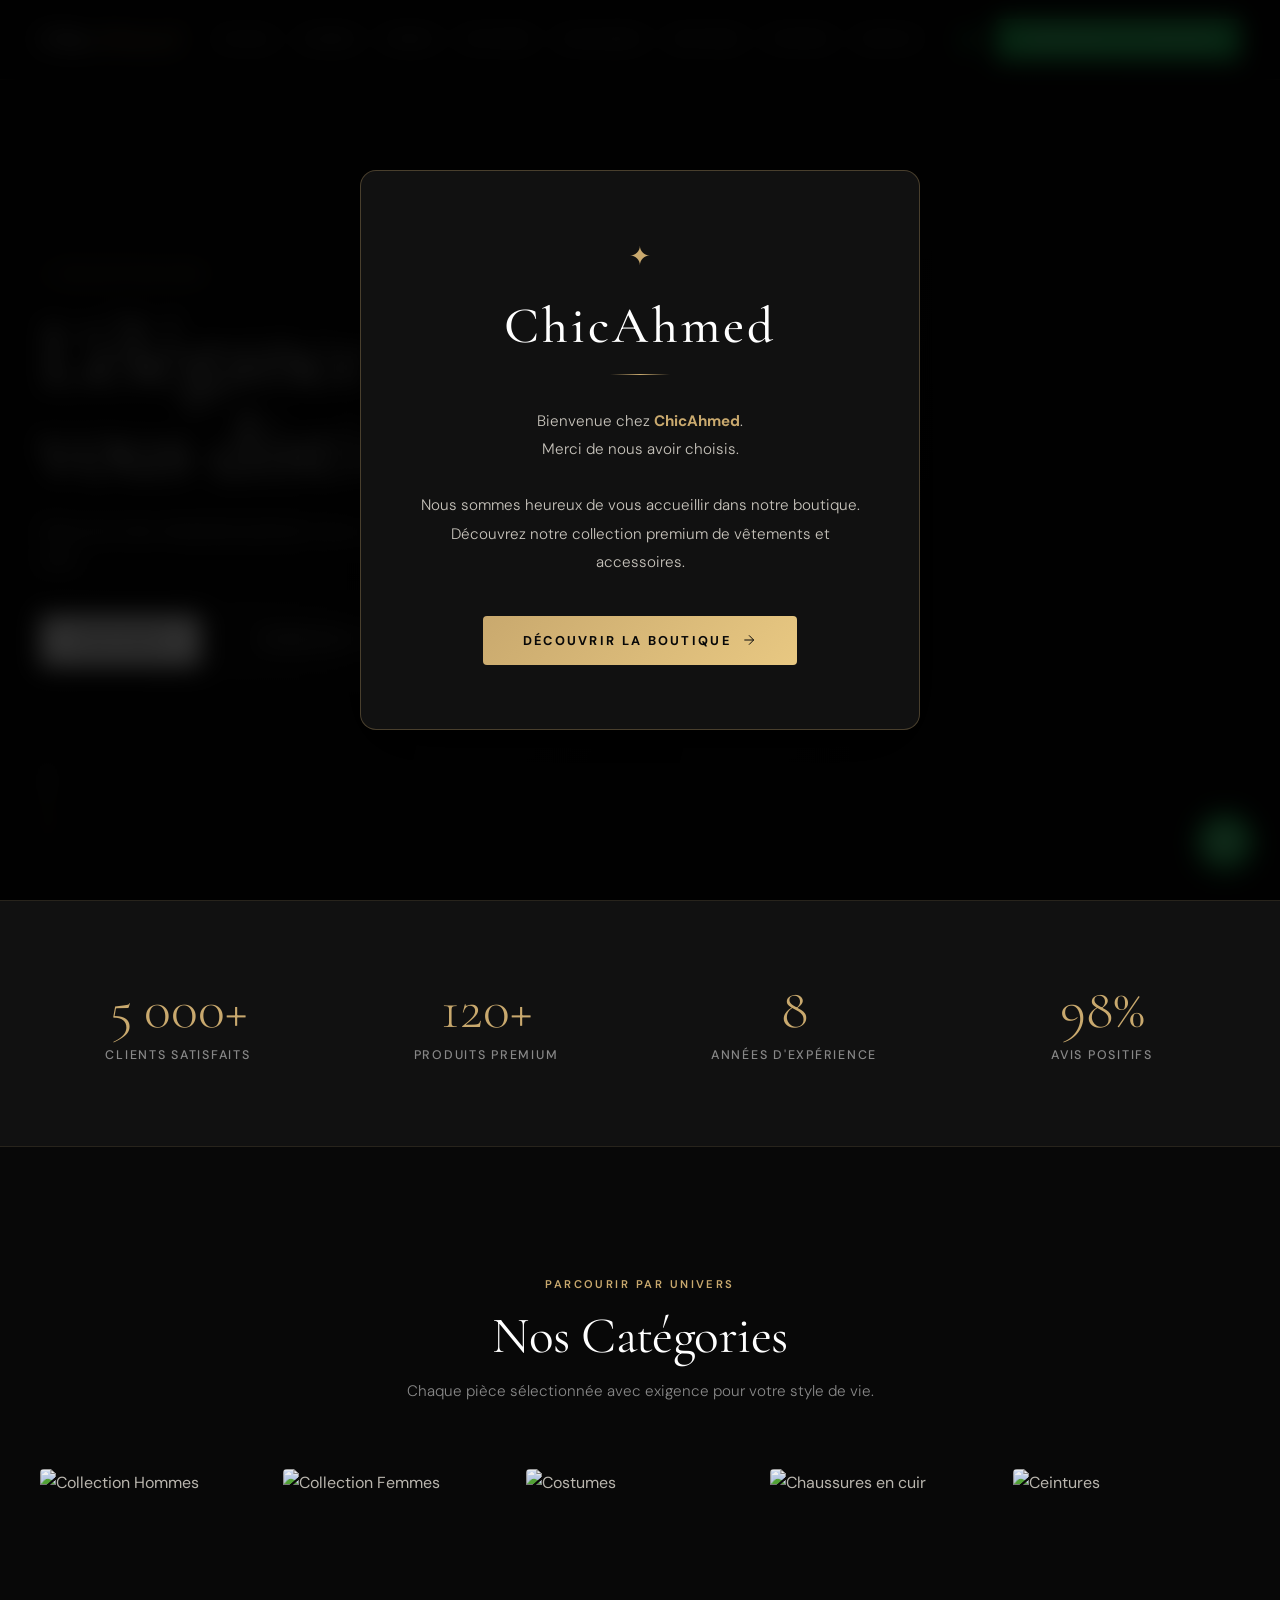
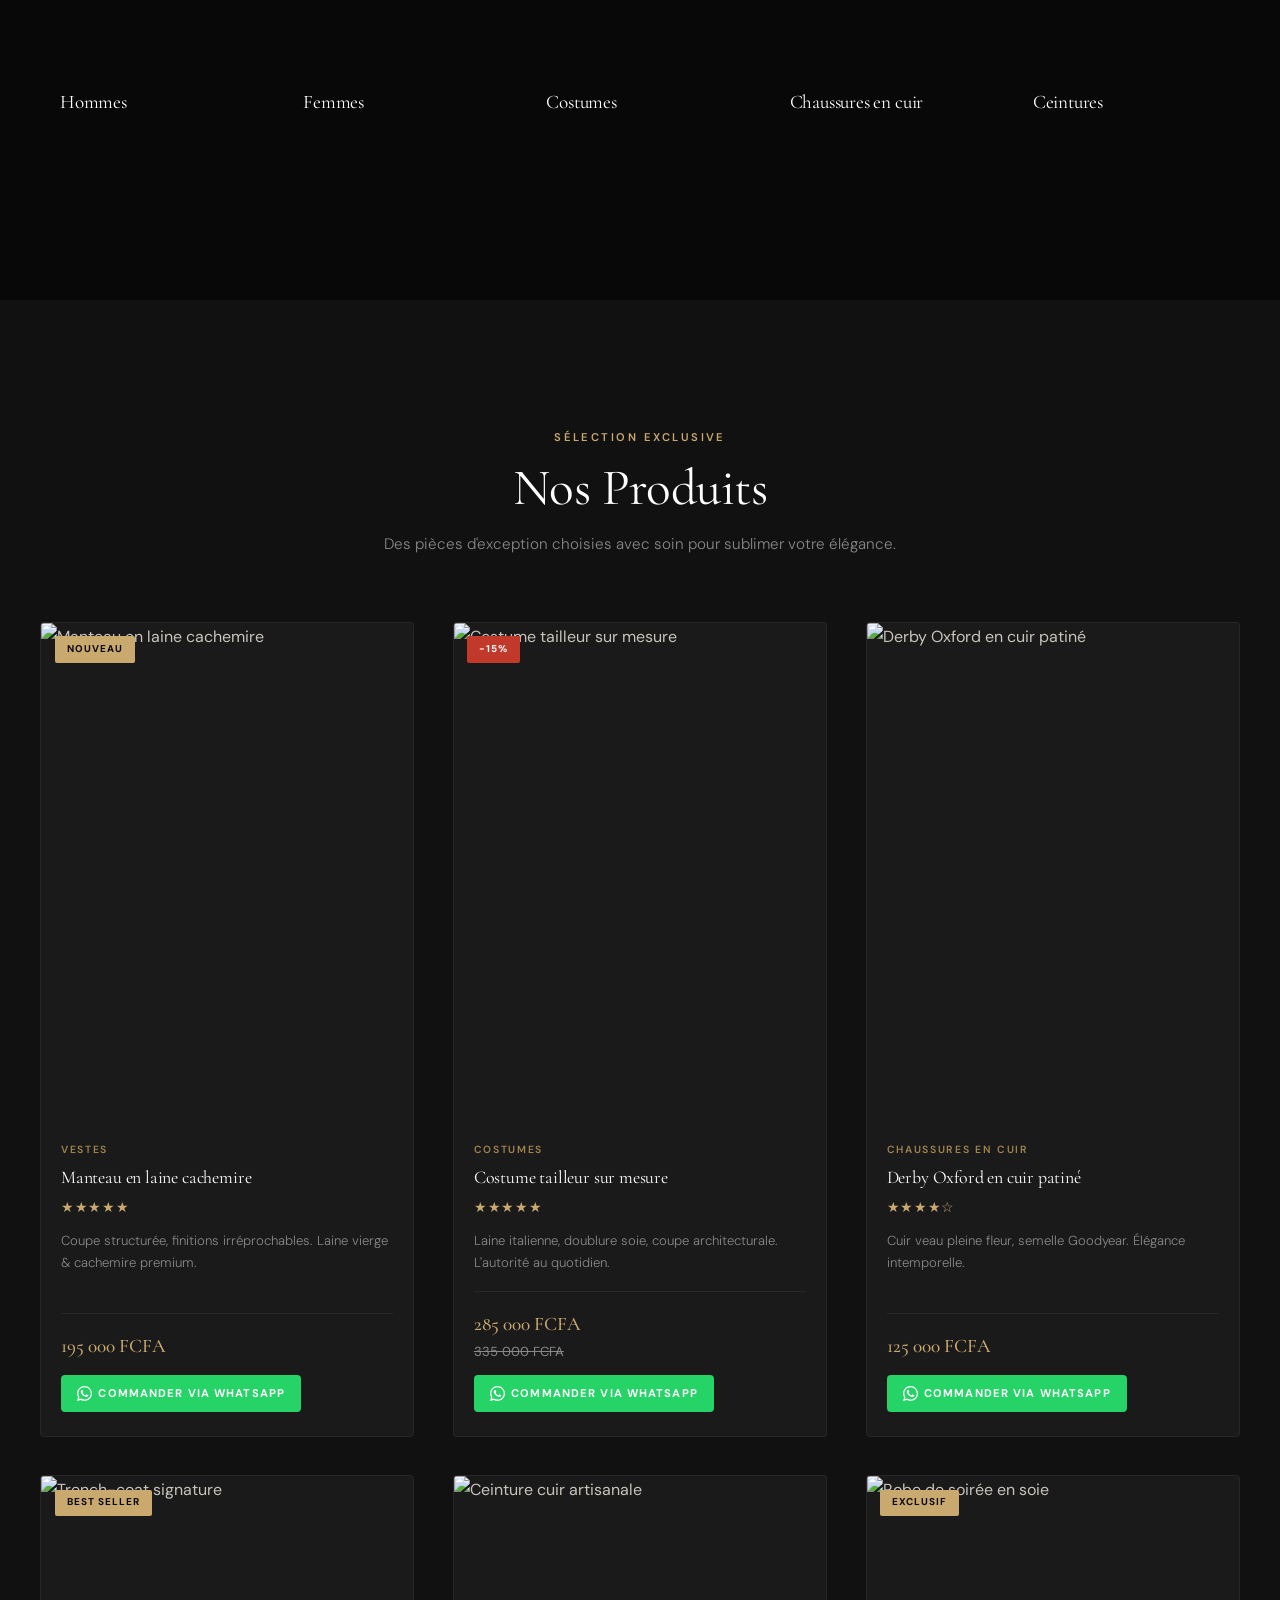
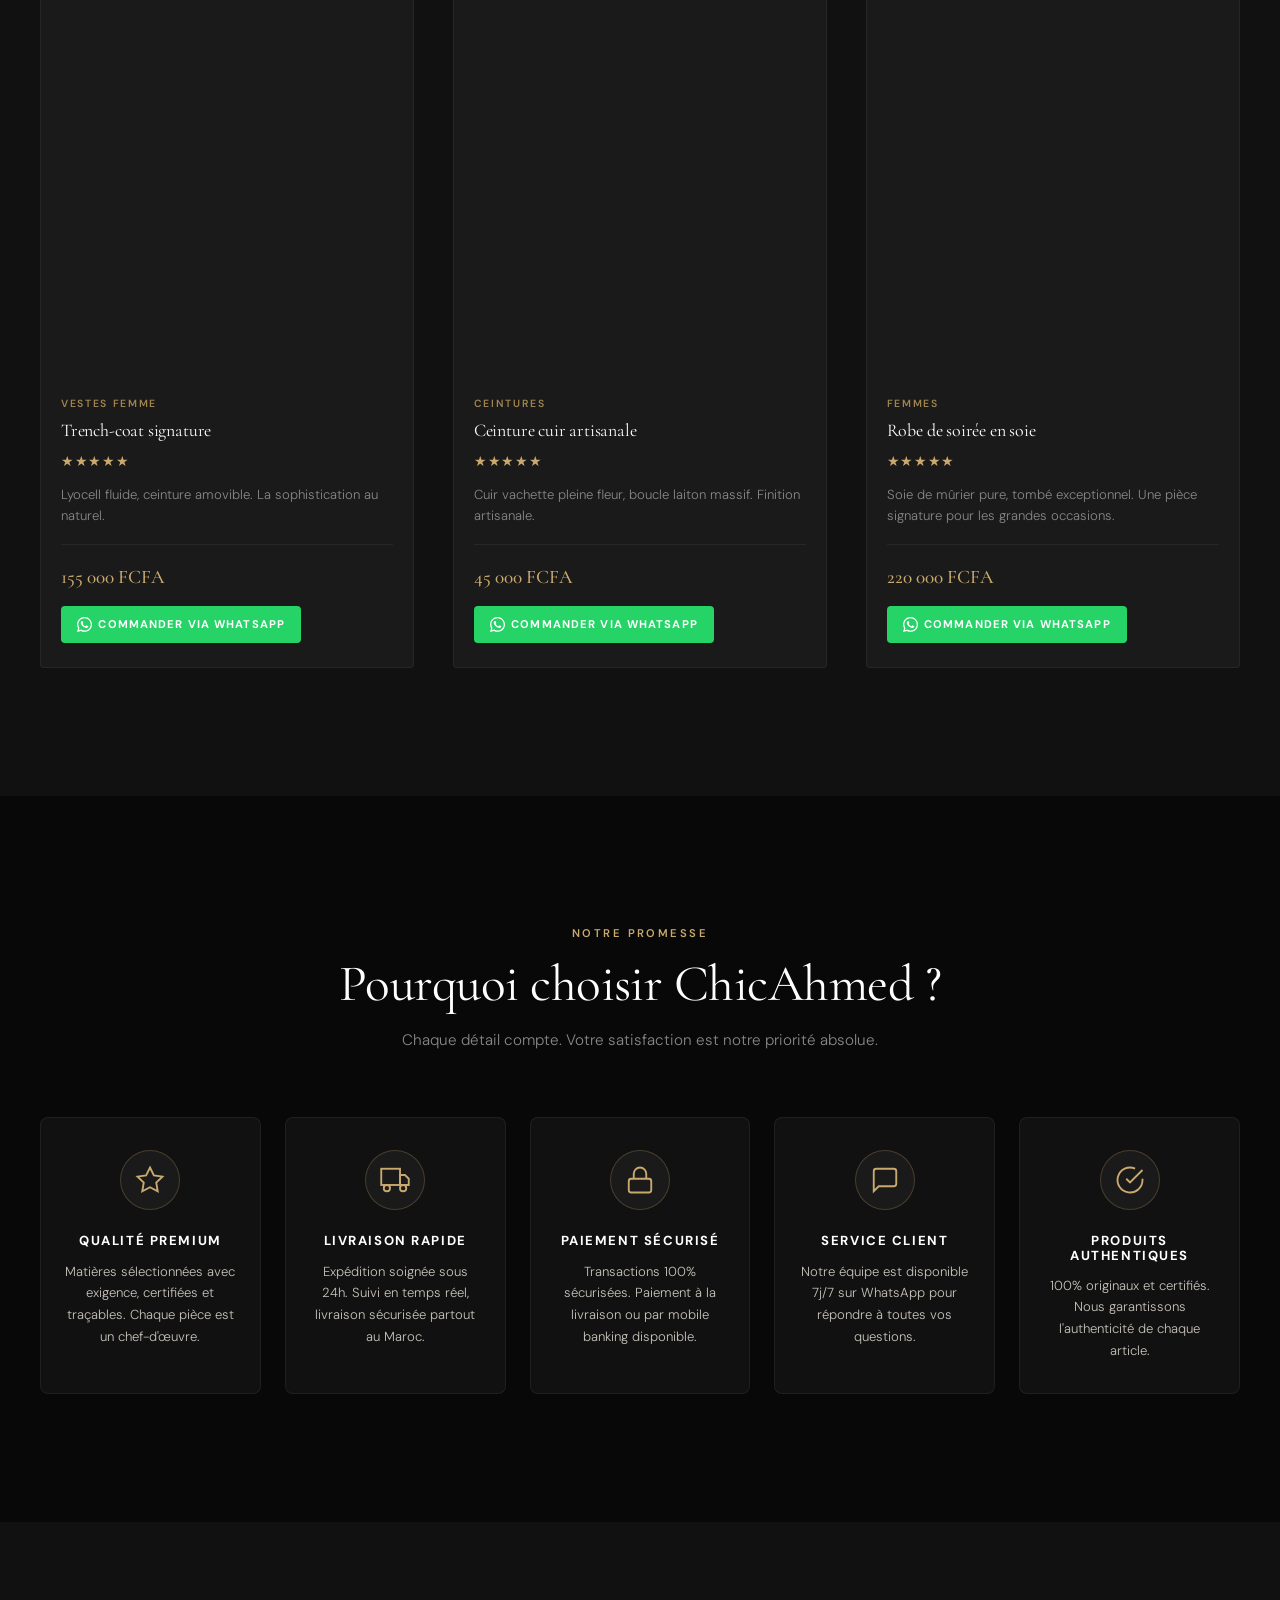
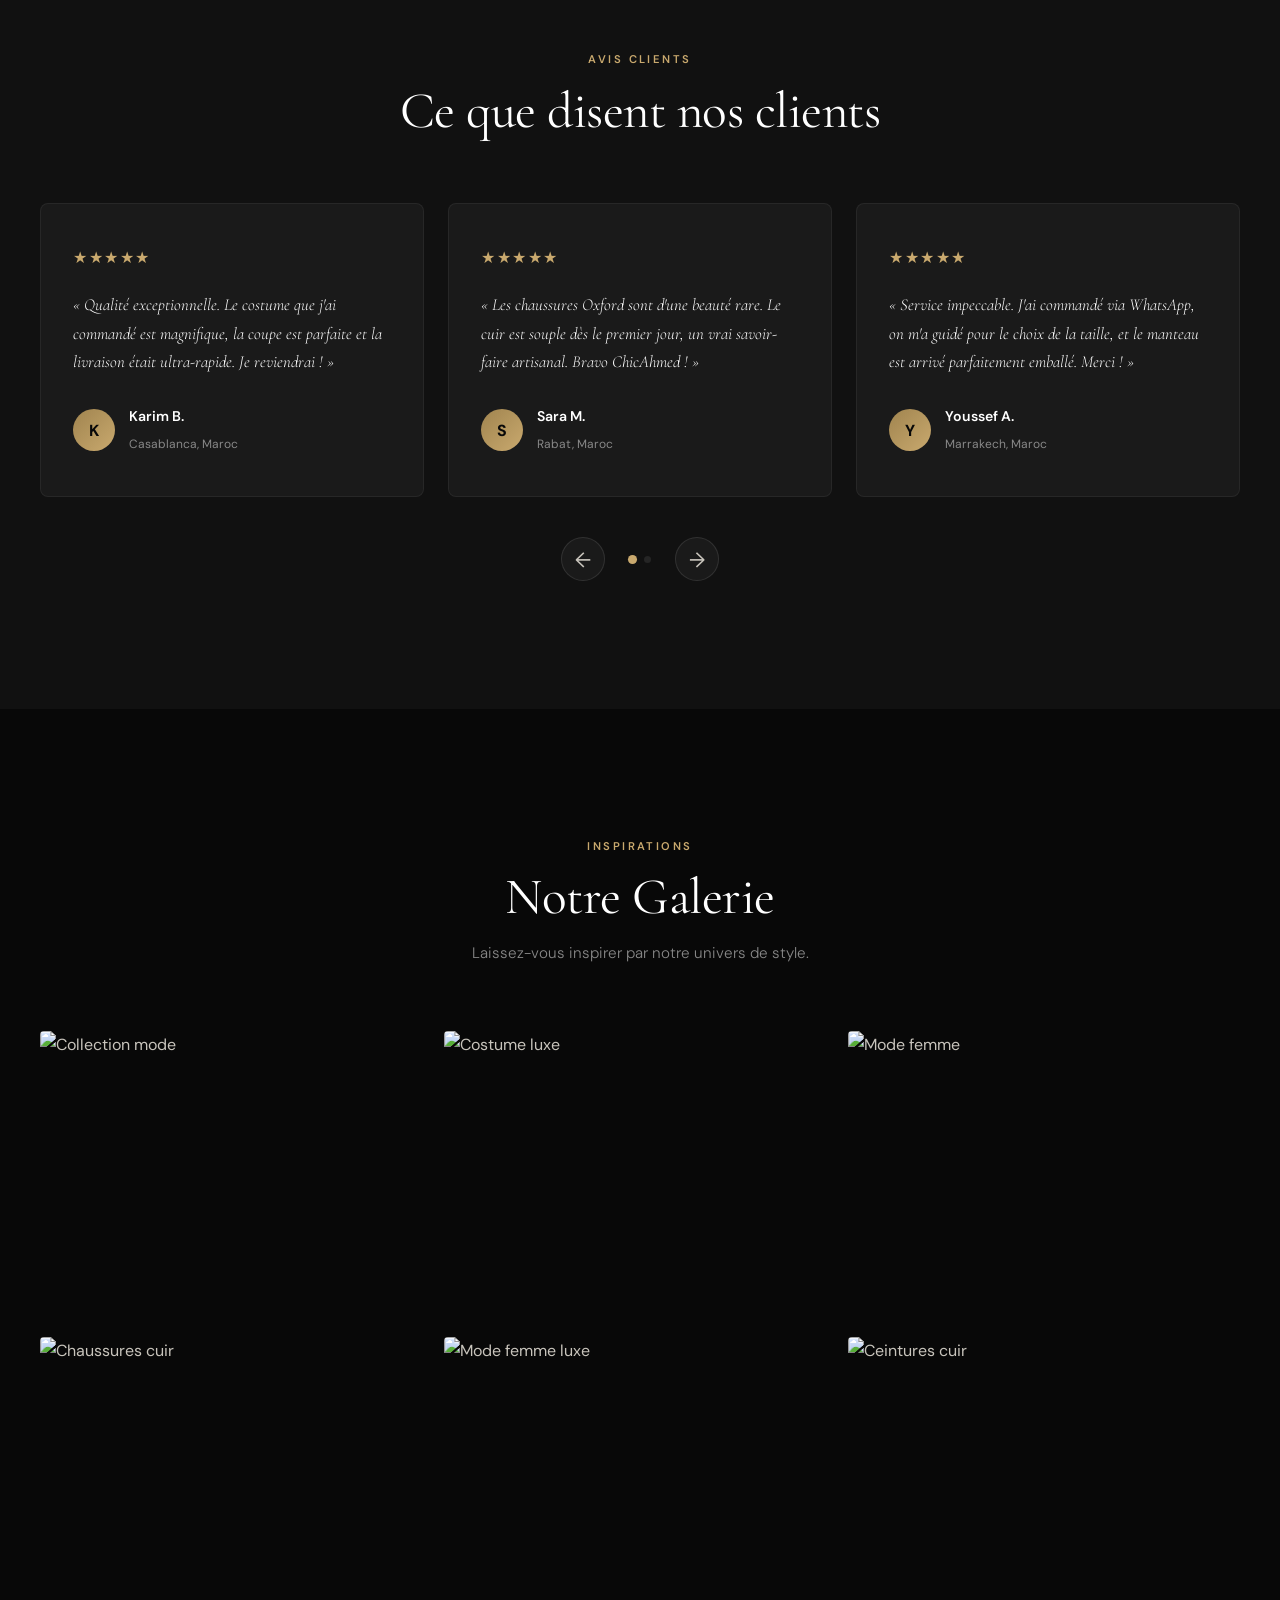
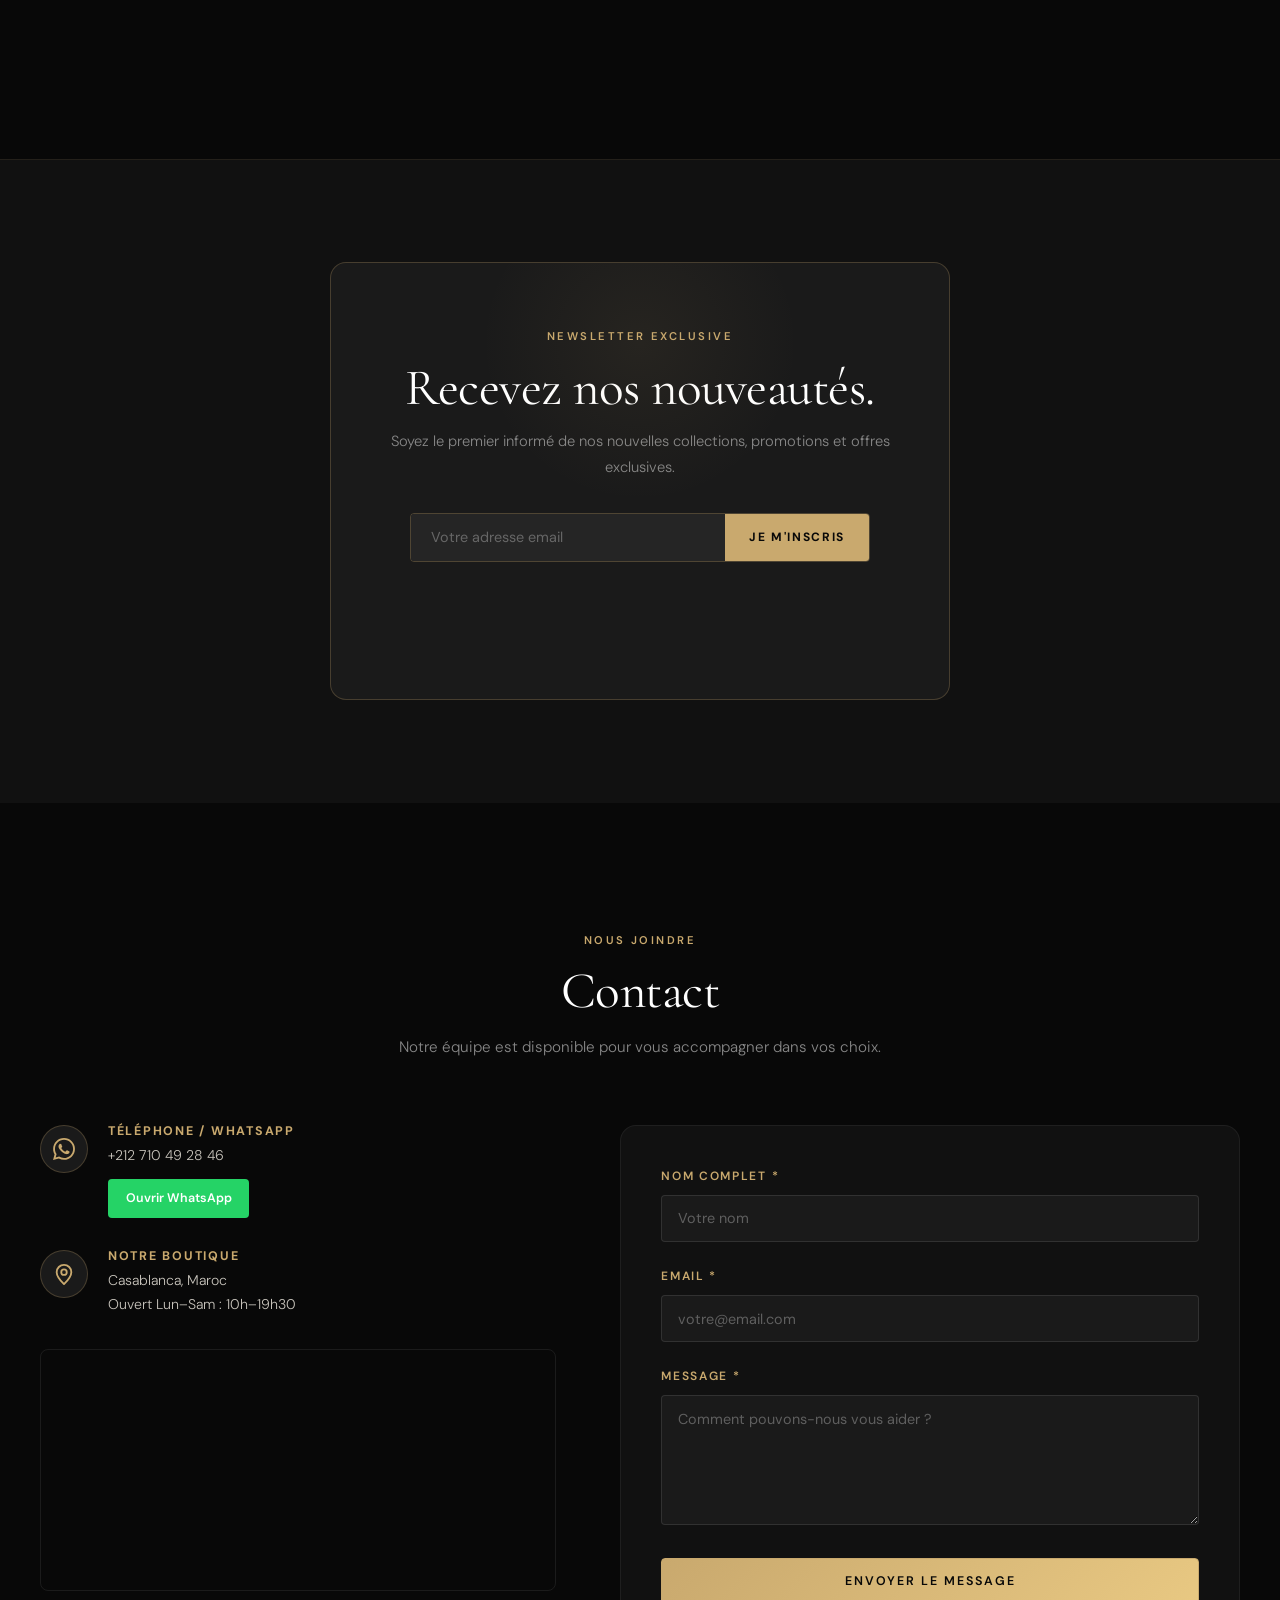
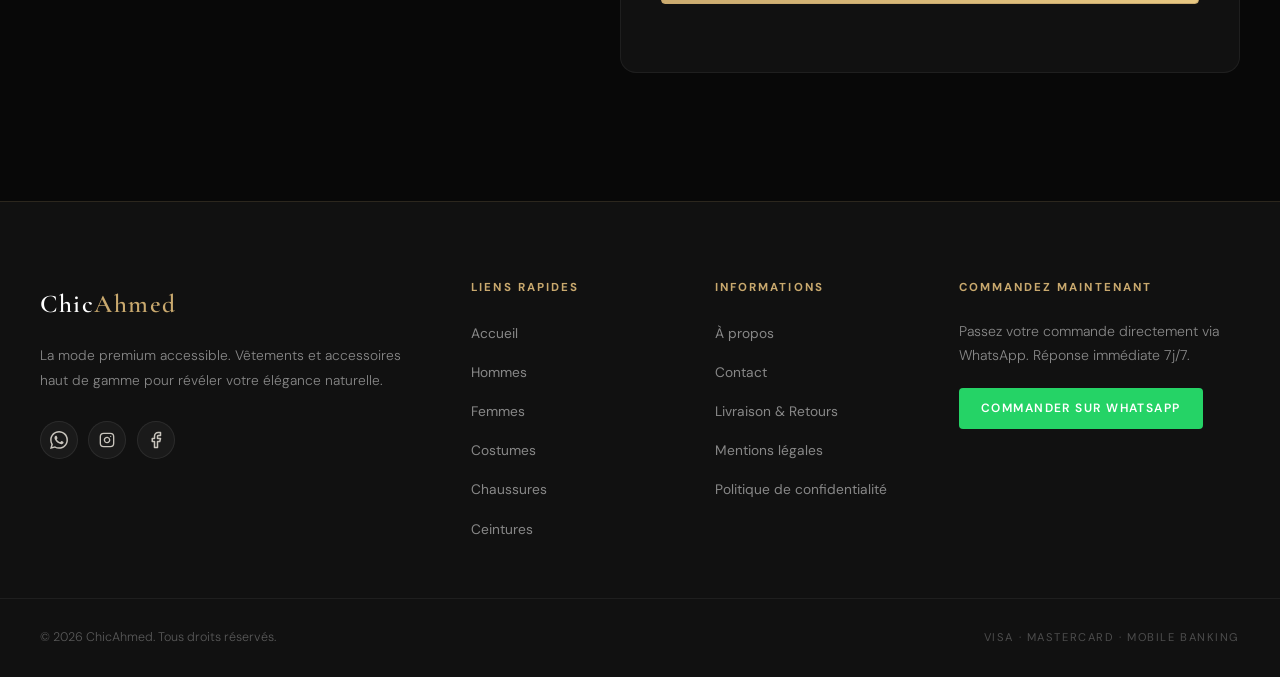
==== index.html @ fd45b4ec "Add files via upload" ====
<!DOCTYPE html>
<html lang="fr">
<head>
  <meta charset="UTF-8">
  <meta name="viewport" content="width=device-width, initial-scale=1.0">
  <meta name="description" content="ChicAhmed — Boutique mode luxe. Prêt-à-porter premium pour Homme & Femme. Costumes, chaussures en cuir, ceintures haut de gamme.">
  <title>ChicAhmed | Prêt-à-Porter de Luxe</title>

  <!-- Google Fonts: Cormorant Garamond + DM Sans -->
  <link rel="preconnect" href="https://fonts.googleapis.com">
  <link rel="preconnect" href="https://fonts.gstatic.com" crossorigin>
  <link href="https://fonts.googleapis.com/css2?family=Cormorant+Garamond:ital,wght@0,300;0,400;0,500;0,600;0,700;1,300;1,400;1,500&family=DM+Sans:wght@300;400;500;600&display=swap" rel="stylesheet">

  <link rel="stylesheet" href="style.css">
</head>
<body>

  <!-- ============================================================
       PRELOADER
  ============================================================= -->
  <div id="preloader" class="preloader">
    <div class="preloader-inner">
      <div class="preloader-logo">ChicAhmed</div>
      <div class="preloader-bar"><div class="preloader-fill"></div></div>
    </div>
  </div>

  <!-- ============================================================
       MODAL DE BIENVENUE
  ============================================================= -->
  <div id="welcome-modal" class="welcome-modal" role="dialog" aria-modal="true" aria-label="Bienvenue">
    <div class="welcome-box">
      <div class="welcome-ornament">✦</div>
      <h1 class="welcome-title">ChicAhmed</h1>
      <div class="welcome-divider"></div>
      <p class="welcome-text">
        Bienvenue chez <strong>ChicAhmed</strong>.<br>
        Merci de nous avoir choisis.<br><br>
        Nous sommes heureux de vous accueillir dans notre boutique.<br>
        Découvrez notre collection premium de vêtements et accessoires.
      </p>
      <button id="welcome-btn" class="welcome-btn">
        <span>Découvrir la boutique</span>
        <svg width="16" height="16" viewBox="0 0 24 24" fill="none" stroke="currentColor" stroke-width="1.5"><line x1="5" y1="12" x2="19" y2="12"/><polyline points="12 5 19 12 12 19"/></svg>
      </button>
    </div>
  </div>

  <!-- ============================================================
       HEADER
  ============================================================= -->
  <header class="header" id="header">
    <div class="header-inner">

      <!-- Hamburger (mobile) -->
      <button class="hamburger" id="hamburger" aria-label="Ouvrir le menu" aria-expanded="false">
        <span></span><span></span><span></span>
      </button>

      <!-- Logo -->
      <a href="#hero" class="logo" aria-label="ChicAhmed accueil">
        Chic<span>Ahmed</span>
      </a>

      <!-- Navigation Desktop -->
      <nav class="nav" id="nav" aria-label="Navigation principale">
        <a href="#hero" class="nav-link">Accueil</a>
        <a href="homme.html" class="nav-link">Hommes</a>
        <a href="femme.html" class="nav-link">Femmes</a>
        <a href="costumes.html" class="nav-link">Costumes</a>
        <a href="chaussures.html" class="nav-link">Chaussures</a>
        <a href="ceintures.html" class="nav-link">Ceintures</a>
        <a href="apropos.html" class="nav-link">À propos</a>
        <a href="contact.html" class="nav-link">Contact</a>
      </nav>

      <!-- Actions -->
      <div class="header-actions">
        <!-- WhatsApp Icon -->
        <a href="https://wa.me/212710492846" target="_blank" rel="noopener" class="header-wa-icon" aria-label="WhatsApp">
          <svg width="20" height="20" viewBox="0 0 24 24" fill="currentColor">
            <path d="M.057 24l1.687-6.163c-1.041-1.804-1.588-3.849-1.587-5.946.003-6.556 5.338-11.891 11.893-11.891 3.181.001 6.167 1.24 8.413 3.488 2.245 2.248 3.481 5.236 3.48 8.414-.003 6.557-5.338 11.892-11.893 11.892-1.99-.001-3.951-.5-5.688-1.448l-6.305 1.654zm6.597-3.807c1.676.995 3.276 1.591 5.392 1.592 5.448 0 9.886-4.434 9.889-9.885.002-5.462-4.415-9.89-9.881-9.892-5.452 0-9.887 4.434-9.889 9.884-.001 2.225.651 3.891 1.746 5.634l-.999 3.648 3.742-.981zm11.387-5.464c-.074-.124-.272-.198-.57-.347-.297-.149-1.758-.868-2.031-.967-.272-.099-.47-.149-.669.149-.198.297-.768.967-.941 1.165-.173.198-.347.223-.644.074-.297-.149-1.255-.462-2.39-1.475-.883-.788-1.48-1.761-1.653-2.059-.173-.297-.018-.458.13-.606.134-.133.297-.347.446-.521.151-.172.2-.296.3-.495.099-.198.05-.372-.025-.521-.075-.148-.669-1.611-.916-2.206-.242-.579-.487-.501-.669-.51l-.57-.01c-.198 0-.52.074-.792.372s-1.04 1.016-1.04 2.479 1.065 2.876 1.213 3.074c.149.198 2.095 3.2 5.076 4.487.709.306 1.263.489 1.694.626.712.226 1.36.194 1.872.118.571-.085 1.758-.719 2.006-1.413.248-.695.248-1.29.173-1.414z"/>
          </svg>
        </a>
        <!-- Commander sur WhatsApp -->
        <a href="https://wa.me/212710492846?text=Bonjour%20ChicAhmed%2C%20je%20souhaite%20commander%20ce%20produit." target="_blank" rel="noopener" class="btn-wa">
          Commander sur WhatsApp
        </a>
      </div>
    </div>

    <!-- Mobile Nav Drawer -->
    <div class="mobile-overlay" id="mobile-overlay"></div>
    <nav class="mobile-nav" id="mobile-nav" aria-label="Navigation mobile">
      <a href="#hero" class="mobile-nav-link">Accueil</a>
      <a href="homme.html" class="mobile-nav-link">Hommes</a>
      <a href="femme.html" class="mobile-nav-link">Femmes</a>
      <a href="costumes.html" class="mobile-nav-link">Costumes</a>
      <a href="chaussures.html" class="mobile-nav-link">Chaussures en cuir</a>
      <a href="ceintures.html" class="mobile-nav-link">Ceintures</a>
      <a href="apropos.html" class="mobile-nav-link">À propos</a>
      <a href="contact.html" class="mobile-nav-link">Contact</a>
      <a href="https://wa.me/212710492846" target="_blank" class="btn-wa" style="margin-top:1.5rem;text-align:center">Commander sur WhatsApp</a>
    </nav>
  </header>

  <!-- ============================================================
       HERO
  ============================================================= -->
  <section id="hero" class="hero">
    <div class="hero-bg" style="background-image:url('https://images.unsplash.com/photo-1441986300917-64674bd600d8?q=80&w=1920&auto=format&fit=crop')"></div>
    <div class="hero-overlay"></div>
    <div class="hero-content">
      <p class="hero-tag reveal-hero">— Collection 2026</p>
      <h1 class="hero-title reveal-hero">L'élégance qui<br>vous distingue.</h1>
      <p class="hero-sub reveal-hero">Découvrez des vêtements premium conçus pour révéler votre style.</p>
      <div class="hero-actions reveal-hero">
        <a href="#categories" class="btn btn-light">Découvrir</a>
        <a href="https://wa.me/212710492846?text=Bonjour%20ChicAhmed%2C%20je%20souhaite%20commander." target="_blank" rel="noopener" class="btn btn-outline-light">Commander maintenant</a>
      </div>
    </div>
    <!-- Scroll indicator -->
    <div class="hero-scroll" aria-hidden="true">
      <span class="hero-scroll-text">Scroll</span>
      <div class="hero-scroll-line"></div>
    </div>
  </section>

  <!-- ============================================================
       STATS / COUNTERS
  ============================================================= -->
  <section class="stats-section">
    <div class="container">
      <div class="stats-grid">
        <div class="stat-item reveal">
          <div class="stat-number"><span class="counter" data-target="5000">0</span>+</div>
          <div class="stat-label">Clients satisfaits</div>
        </div>
        <div class="stat-item reveal" data-delay="100">
          <div class="stat-number"><span class="counter" data-target="120">0</span>+</div>
          <div class="stat-label">Produits premium</div>
        </div>
        <div class="stat-item reveal" data-delay="200">
          <div class="stat-number"><span class="counter" data-target="8">0</span></div>
          <div class="stat-label">Années d'expérience</div>
        </div>
        <div class="stat-item reveal" data-delay="300">
          <div class="stat-number"><span class="counter" data-target="98">0</span>%</div>
          <div class="stat-label">Avis positifs</div>
        </div>
      </div>
    </div>
  </section>

  <!-- ============================================================
       CATÉGORIES
  ============================================================= -->
  <section id="categories" class="categories-section">
    <div class="container">
      <div class="section-header reveal">
        <span class="section-tag">Parcourir par univers</span>
        <h2 class="section-title">Nos Catégories</h2>
        <p class="section-sub">Chaque pièce sélectionnée avec exigence pour votre style de vie.</p>
      </div>
      <div class="categories-grid">

        <!-- Hommes -->
        <a href="homme.html" class="cat-card reveal" data-delay="0">
          <div class="cat-img-wrap">
            <img src="https://images.unsplash.com/photo-1506794778202-cad84cf45f1d?q=80&w=800&auto=format&fit=crop" alt="Collection Hommes" loading="lazy">
            <div class="cat-grad"></div>
          </div>
          <div class="cat-body">
            <h3>Hommes</h3>
            <span class="cat-btn">Voir la collection <span>→</span></span>
          </div>
        </a>

        <!-- Femmes -->
        <a href="femme.html" class="cat-card reveal" data-delay="80">
          <div class="cat-img-wrap">
            <img src="https://images.unsplash.com/photo-1469334031218-e382a71b716b?q=80&w=800&auto=format&fit=crop" alt="Collection Femmes" loading="lazy">
            <div class="cat-grad"></div>
          </div>
          <div class="cat-body">
            <h3>Femmes</h3>
            <span class="cat-btn">Voir la collection <span>→</span></span>
          </div>
        </a>

        <!-- Costumes -->
        <a href="costumes.html" class="cat-card reveal" data-delay="160">
          <div class="cat-img-wrap">
            <img src="https://images.unsplash.com/photo-1507679799987-c73779587ccf?q=80&w=800&auto=format&fit=crop" alt="Costumes" loading="lazy">
            <div class="cat-grad"></div>
          </div>
          <div class="cat-body">
            <h3>Costumes</h3>
            <span class="cat-btn">Voir la collection <span>→</span></span>
          </div>
        </a>

        <!-- Chaussures en cuir -->
        <a href="chaussures.html" class="cat-card reveal" data-delay="240">
          <div class="cat-img-wrap">
            <img src="https://images.unsplash.com/photo-1542291026-7eec264c27ff?q=80&w=800&auto=format&fit=crop" alt="Chaussures en cuir" loading="lazy">
            <div class="cat-grad"></div>
          </div>
          <div class="cat-body">
            <h3>Chaussures en cuir</h3>
            <span class="cat-btn">Voir la collection <span>→</span></span>
          </div>
        </a>

        <!-- Ceintures -->
        <a href="ceintures.html" class="cat-card reveal" data-delay="320">
          <div class="cat-img-wrap">
            <img src="https://images.unsplash.com/photo-1624222247344-550fb60583dc?q=80&w=800&auto=format&fit=crop" alt="Ceintures" loading="lazy">
            <div class="cat-grad"></div>
          </div>
          <div class="cat-body">
            <h3>Ceintures</h3>
            <span class="cat-btn">Voir la collection <span>→</span></span>
          </div>
        </a>

      </div>
    </div>
  </section>

  <!-- ============================================================
       PRODUITS
  ============================================================= -->
  <section id="products" class="products-section">
    <div class="container">
      <div class="section-header reveal">
        <span class="section-tag">Sélection exclusive</span>
        <h2 class="section-title">Nos Produits</h2>
        <p class="section-sub">Des pièces d'exception choisies avec soin pour sublimer votre élégance.</p>
      </div>
      <div class="products-grid">

        <!-- Produit 1 -->
        <div class="product-card reveal" data-delay="0">
          <div class="product-img-wrap">
            <img src="https://images.unsplash.com/photo-1544022613-e87ca75a784a?q=80&w=700&auto=format&fit=crop" alt="Manteau en laine cachemire" loading="lazy">
            <div class="product-overlay">
              <a href="https://wa.me/212710492846?text=Bonjour%20ChicAhmed%2C%20je%20souhaite%20commander%20le%20Manteau%20en%20laine%20cachemire." target="_blank" rel="noopener" class="product-quick-btn">Commander</a>
            </div>
            <span class="product-badge">Nouveau</span>
          </div>
          <div class="product-info">
            <div class="product-cat">Vestes</div>
            <h3 class="product-name">Manteau en laine cachemire</h3>
            <div class="product-stars" aria-label="5 étoiles sur 5">★★★★★</div>
            <p class="product-desc">Coupe structurée, finitions irréprochables. Laine vierge & cachemire premium.</p>
            <div class="product-footer">
              <span class="product-price">195 000 FCFA</span>
              <a href="https://wa.me/212710492846?text=Bonjour%20ChicAhmed%2C%20je%20souhaite%20commander%20le%20Manteau%20en%20laine%20cachemire." target="_blank" rel="noopener" class="btn-product-wa">
                <svg width="15" height="15" viewBox="0 0 24 24" fill="currentColor"><path d="M.057 24l1.687-6.163c-1.041-1.804-1.588-3.849-1.587-5.946.003-6.556 5.338-11.891 11.893-11.891 3.181.001 6.167 1.24 8.413 3.488 2.245 2.248 3.481 5.236 3.48 8.414-.003 6.557-5.338 11.892-11.893 11.892-1.99-.001-3.951-.5-5.688-1.448l-6.305 1.654zm6.597-3.807c1.676.995 3.276 1.591 5.392 1.592 5.448 0 9.886-4.434 9.889-9.885.002-5.462-4.415-9.89-9.881-9.892-5.452 0-9.887 4.434-9.889 9.884-.001 2.225.651 3.891 1.746 5.634l-.999 3.648 3.742-.981zm11.387-5.464c-.074-.124-.272-.198-.57-.347-.297-.149-1.758-.868-2.031-.967-.272-.099-.47-.149-.669.149-.198.297-.768.967-.941 1.165-.173.198-.347.223-.644.074-.297-.149-1.255-.462-2.39-1.475-.883-.788-1.48-1.761-1.653-2.059-.173-.297-.018-.458.13-.606.134-.133.297-.347.446-.521.151-.172.2-.296.3-.495.099-.198.05-.372-.025-.521-.075-.148-.669-1.611-.916-2.206-.242-.579-.487-.501-.669-.51l-.57-.01c-.198 0-.52.074-.792.372s-1.04 1.016-1.04 2.479 1.065 2.876 1.213 3.074c.149.198 2.095 3.2 5.076 4.487.709.306 1.263.489 1.694.626.712.226 1.36.194 1.872.118.571-.085 1.758-.719 2.006-1.413.248-.695.248-1.29.173-1.414z"/></svg>
                Commander via WhatsApp
              </a>
            </div>
          </div>
        </div>

        <!-- Produit 2 -->
        <div class="product-card reveal" data-delay="80">
          <div class="product-img-wrap">
            <img src="https://images.unsplash.com/photo-1507679799987-c73779587ccf?q=80&w=700&auto=format&fit=crop" alt="Costume tailleur sur mesure" loading="lazy">
            <div class="product-overlay">
              <a href="https://wa.me/212710492846?text=Bonjour%20ChicAhmed%2C%20je%20souhaite%20commander%20le%20Costume%20tailleur." target="_blank" rel="noopener" class="product-quick-btn">Commander</a>
            </div>
            <span class="product-badge sale">−15%</span>
          </div>
          <div class="product-info">
            <div class="product-cat">Costumes</div>
            <h3 class="product-name">Costume tailleur sur mesure</h3>
            <div class="product-stars" aria-label="5 étoiles sur 5">★★★★★</div>
            <p class="product-desc">Laine italienne, doublure soie, coupe architecturale. L'autorité au quotidien.</p>
            <div class="product-footer">
              <div>
                <span class="product-price">285 000 FCFA</span>
                <span class="product-old-price">335 000 FCFA</span>
              </div>
              <a href="https://wa.me/212710492846?text=Bonjour%20ChicAhmed%2C%20je%20souhaite%20commander%20le%20Costume%20tailleur." target="_blank" rel="noopener" class="btn-product-wa">
                <svg width="15" height="15" viewBox="0 0 24 24" fill="currentColor"><path d="M.057 24l1.687-6.163c-1.041-1.804-1.588-3.849-1.587-5.946.003-6.556 5.338-11.891 11.893-11.891 3.181.001 6.167 1.24 8.413 3.488 2.245 2.248 3.481 5.236 3.48 8.414-.003 6.557-5.338 11.892-11.893 11.892-1.99-.001-3.951-.5-5.688-1.448l-6.305 1.654zm6.597-3.807c1.676.995 3.276 1.591 5.392 1.592 5.448 0 9.886-4.434 9.889-9.885.002-5.462-4.415-9.89-9.881-9.892-5.452 0-9.887 4.434-9.889 9.884-.001 2.225.651 3.891 1.746 5.634l-.999 3.648 3.742-.981zm11.387-5.464c-.074-.124-.272-.198-.57-.347-.297-.149-1.758-.868-2.031-.967-.272-.099-.47-.149-.669.149-.198.297-.768.967-.941 1.165-.173.198-.347.223-.644.074-.297-.149-1.255-.462-2.39-1.475-.883-.788-1.48-1.761-1.653-2.059-.173-.297-.018-.458.13-.606.134-.133.297-.347.446-.521.151-.172.2-.296.3-.495.099-.198.05-.372-.025-.521-.075-.148-.669-1.611-.916-2.206-.242-.579-.487-.501-.669-.51l-.57-.01c-.198 0-.52.074-.792.372s-1.04 1.016-1.04 2.479 1.065 2.876 1.213 3.074c.149.198 2.095 3.2 5.076 4.487.709.306 1.263.489 1.694.626.712.226 1.36.194 1.872.118.571-.085 1.758-.719 2.006-1.413.248-.695.248-1.29.173-1.414z"/></svg>
                Commander via WhatsApp
              </a>
            </div>
          </div>
        </div>

        <!-- Produit 3 -->
        <div class="product-card reveal" data-delay="160">
          <div class="product-img-wrap">
            <img src="https://images.unsplash.com/photo-1549298916-b41d501d3772?q=80&w=700&auto=format&fit=crop" alt="Derby Oxford en cuir patiné" loading="lazy">
            <div class="product-overlay">
              <a href="https://wa.me/212710492846?text=Bonjour%20ChicAhmed%2C%20je%20souhaite%20commander%20les%20Derby%20Oxford." target="_blank" rel="noopener" class="product-quick-btn">Commander</a>
            </div>
          </div>
          <div class="product-info">
            <div class="product-cat">Chaussures en cuir</div>
            <h3 class="product-name">Derby Oxford en cuir patiné</h3>
            <div class="product-stars" aria-label="4 étoiles sur 5">★★★★☆</div>
            <p class="product-desc">Cuir veau pleine fleur, semelle Goodyear. Élégance intemporelle.</p>
            <div class="product-footer">
              <span class="product-price">125 000 FCFA</span>
              <a href="https://wa.me/212710492846?text=Bonjour%20ChicAhmed%2C%20je%20souhaite%20commander%20les%20Derby%20Oxford." target="_blank" rel="noopener" class="btn-product-wa">
                <svg width="15" height="15" viewBox="0 0 24 24" fill="currentColor"><path d="M.057 24l1.687-6.163c-1.041-1.804-1.588-3.849-1.587-5.946.003-6.556 5.338-11.891 11.893-11.891 3.181.001 6.167 1.24 8.413 3.488 2.245 2.248 3.481 5.236 3.48 8.414-.003 6.557-5.338 11.892-11.893 11.892-1.99-.001-3.951-.5-5.688-1.448l-6.305 1.654zm6.597-3.807c1.676.995 3.276 1.591 5.392 1.592 5.448 0 9.886-4.434 9.889-9.885.002-5.462-4.415-9.89-9.881-9.892-5.452 0-9.887 4.434-9.889 9.884-.001 2.225.651 3.891 1.746 5.634l-.999 3.648 3.742-.981zm11.387-5.464c-.074-.124-.272-.198-.57-.347-.297-.149-1.758-.868-2.031-.967-.272-.099-.47-.149-.669.149-.198.297-.768.967-.941 1.165-.173.198-.347.223-.644.074-.297-.149-1.255-.462-2.39-1.475-.883-.788-1.48-1.761-1.653-2.059-.173-.297-.018-.458.13-.606.134-.133.297-.347.446-.521.151-.172.2-.296.3-.495.099-.198.05-.372-.025-.521-.075-.148-.669-1.611-.916-2.206-.242-.579-.487-.501-.669-.51l-.57-.01c-.198 0-.52.074-.792.372s-1.04 1.016-1.04 2.479 1.065 2.876 1.213 3.074c.149.198 2.095 3.2 5.076 4.487.709.306 1.263.489 1.694.626.712.226 1.36.194 1.872.118.571-.085 1.758-.719 2.006-1.413.248-.695.248-1.29.173-1.414z"/></svg>
                Commander via WhatsApp
              </a>
            </div>
          </div>
        </div>

        <!-- Produit 4 -->
        <div class="product-card reveal" data-delay="0">
          <div class="product-img-wrap">
            <img src="https://images.unsplash.com/photo-1591047139829-d91aecb6caea?q=80&w=700&auto=format&fit=crop" alt="Trench-coat signature" loading="lazy">
            <div class="product-overlay">
              <a href="https://wa.me/212710492846?text=Bonjour%20ChicAhmed%2C%20je%20souhaite%20commander%20le%20Trench-coat%20signature." target="_blank" rel="noopener" class="product-quick-btn">Commander</a>
            </div>
            <span class="product-badge">Best Seller</span>
          </div>
          <div class="product-info">
            <div class="product-cat">Vestes femme</div>
            <h3 class="product-name">Trench-coat signature</h3>
            <div class="product-stars" aria-label="5 étoiles sur 5">★★★★★</div>
            <p class="product-desc">Lyocell fluide, ceinture amovible. La sophistication au naturel.</p>
            <div class="product-footer">
              <span class="product-price">155 000 FCFA</span>
              <a href="https://wa.me/212710492846?text=Bonjour%20ChicAhmed%2C%20je%20souhaite%20commander%20le%20Trench-coat%20signature." target="_blank" rel="noopener" class="btn-product-wa">
                <svg width="15" height="15" viewBox="0 0 24 24" fill="currentColor"><path d="M.057 24l1.687-6.163c-1.041-1.804-1.588-3.849-1.587-5.946.003-6.556 5.338-11.891 11.893-11.891 3.181.001 6.167 1.24 8.413 3.488 2.245 2.248 3.481 5.236 3.48 8.414-.003 6.557-5.338 11.892-11.893 11.892-1.99-.001-3.951-.5-5.688-1.448l-6.305 1.654zm6.597-3.807c1.676.995 3.276 1.591 5.392 1.592 5.448 0 9.886-4.434 9.889-9.885.002-5.462-4.415-9.89-9.881-9.892-5.452 0-9.887 4.434-9.889 9.884-.001 2.225.651 3.891 1.746 5.634l-.999 3.648 3.742-.981zm11.387-5.464c-.074-.124-.272-.198-.57-.347-.297-.149-1.758-.868-2.031-.967-.272-.099-.47-.149-.669.149-.198.297-.768.967-.941 1.165-.173.198-.347.223-.644.074-.297-.149-1.255-.462-2.39-1.475-.883-.788-1.48-1.761-1.653-2.059-.173-.297-.018-.458.13-.606.134-.133.297-.347.446-.521.151-.172.2-.296.3-.495.099-.198.05-.372-.025-.521-.075-.148-.669-1.611-.916-2.206-.242-.579-.487-.501-.669-.51l-.57-.01c-.198 0-.52.074-.792.372s-1.04 1.016-1.04 2.479 1.065 2.876 1.213 3.074c.149.198 2.095 3.2 5.076 4.487.709.306 1.263.489 1.694.626.712.226 1.36.194 1.872.118.571-.085 1.758-.719 2.006-1.413.248-.695.248-1.29.173-1.414z"/></svg>
                Commander via WhatsApp
              </a>
            </div>
          </div>
        </div>

        <!-- Produit 5 -->
        <div class="product-card reveal" data-delay="80">
          <div class="product-img-wrap">
            <img src="https://images.unsplash.com/photo-1624222247344-550fb60583dc?q=80&w=700&auto=format&fit=crop" alt="Ceinture cuir artisanale" loading="lazy">
            <div class="product-overlay">
              <a href="https://wa.me/212710492846?text=Bonjour%20ChicAhmed%2C%20je%20souhaite%20commander%20la%20Ceinture%20cuir%20artisanale." target="_blank" rel="noopener" class="product-quick-btn">Commander</a>
            </div>
          </div>
          <div class="product-info">
            <div class="product-cat">Ceintures</div>
            <h3 class="product-name">Ceinture cuir artisanale</h3>
            <div class="product-stars" aria-label="5 étoiles sur 5">★★★★★</div>
            <p class="product-desc">Cuir vachette pleine fleur, boucle laiton massif. Finition artisanale.</p>
            <div class="product-footer">
              <span class="product-price">45 000 FCFA</span>
              <a href="https://wa.me/212710492846?text=Bonjour%20ChicAhmed%2C%20je%20souhaite%20commander%20la%20Ceinture%20cuir%20artisanale." target="_blank" rel="noopener" class="btn-product-wa">
                <svg width="15" height="15" viewBox="0 0 24 24" fill="currentColor"><path d="M.057 24l1.687-6.163c-1.041-1.804-1.588-3.849-1.587-5.946.003-6.556 5.338-11.891 11.893-11.891 3.181.001 6.167 1.24 8.413 3.488 2.245 2.248 3.481 5.236 3.48 8.414-.003 6.557-5.338 11.892-11.893 11.892-1.99-.001-3.951-.5-5.688-1.448l-6.305 1.654zm6.597-3.807c1.676.995 3.276 1.591 5.392 1.592 5.448 0 9.886-4.434 9.889-9.885.002-5.462-4.415-9.89-9.881-9.892-5.452 0-9.887 4.434-9.889 9.884-.001 2.225.651 3.891 1.746 5.634l-.999 3.648 3.742-.981zm11.387-5.464c-.074-.124-.272-.198-.57-.347-.297-.149-1.758-.868-2.031-.967-.272-.099-.47-.149-.669.149-.198.297-.768.967-.941 1.165-.173.198-.347.223-.644.074-.297-.149-1.255-.462-2.39-1.475-.883-.788-1.48-1.761-1.653-2.059-.173-.297-.018-.458.13-.606.134-.133.297-.347.446-.521.151-.172.2-.296.3-.495.099-.198.05-.372-.025-.521-.075-.148-.669-1.611-.916-2.206-.242-.579-.487-.501-.669-.51l-.57-.01c-.198 0-.52.074-.792.372s-1.04 1.016-1.04 2.479 1.065 2.876 1.213 3.074c.149.198 2.095 3.2 5.076 4.487.709.306 1.263.489 1.694.626.712.226 1.36.194 1.872.118.571-.085 1.758-.719 2.006-1.413.248-.695.248-1.29.173-1.414z"/></svg>
                Commander via WhatsApp
              </a>
            </div>
          </div>
        </div>

        <!-- Produit 6 -->
        <div class="product-card reveal" data-delay="160">
          <div class="product-img-wrap">
            <img src="https://images.unsplash.com/photo-1490481651871-ab68de25d43d?q=80&w=700&auto=format&fit=crop" alt="Robe de soirée en soie" loading="lazy">
            <div class="product-overlay">
              <a href="https://wa.me/212710492846?text=Bonjour%20ChicAhmed%2C%20je%20souhaite%20commander%20la%20Robe%20de%20soirée." target="_blank" rel="noopener" class="product-quick-btn">Commander</a>
            </div>
            <span class="product-badge">Exclusif</span>
          </div>
          <div class="product-info">
            <div class="product-cat">Femmes</div>
            <h3 class="product-name">Robe de soirée en soie</h3>
            <div class="product-stars" aria-label="5 étoiles sur 5">★★★★★</div>
            <p class="product-desc">Soie de mûrier pure, tombé exceptionnel. Une pièce signature pour les grandes occasions.</p>
            <div class="product-footer">
              <span class="product-price">220 000 FCFA</span>
              <a href="https://wa.me/212710492846?text=Bonjour%20ChicAhmed%2C%20je%20souhaite%20commander%20la%20Robe%20de%20soirée." target="_blank" rel="noopener" class="btn-product-wa">
                <svg width="15" height="15" viewBox="0 0 24 24" fill="currentColor"><path d="M.057 24l1.687-6.163c-1.041-1.804-1.588-3.849-1.587-5.946.003-6.556 5.338-11.891 11.893-11.891 3.181.001 6.167 1.24 8.413 3.488 2.245 2.248 3.481 5.236 3.48 8.414-.003 6.557-5.338 11.892-11.893 11.892-1.99-.001-3.951-.5-5.688-1.448l-6.305 1.654zm6.597-3.807c1.676.995 3.276 1.591 5.392 1.592 5.448 0 9.886-4.434 9.889-9.885.002-5.462-4.415-9.89-9.881-9.892-5.452 0-9.887 4.434-9.889 9.884-.001 2.225.651 3.891 1.746 5.634l-.999 3.648 3.742-.981zm11.387-5.464c-.074-.124-.272-.198-.57-.347-.297-.149-1.758-.868-2.031-.967-.272-.099-.47-.149-.669.149-.198.297-.768.967-.941 1.165-.173.198-.347.223-.644.074-.297-.149-1.255-.462-2.39-1.475-.883-.788-1.48-1.761-1.653-2.059-.173-.297-.018-.458.13-.606.134-.133.297-.347.446-.521.151-.172.2-.296.3-.495.099-.198.05-.372-.025-.521-.075-.148-.669-1.611-.916-2.206-.242-.579-.487-.501-.669-.51l-.57-.01c-.198 0-.52.074-.792.372s-1.04 1.016-1.04 2.479 1.065 2.876 1.213 3.074c.149.198 2.095 3.2 5.076 4.487.709.306 1.263.489 1.694.626.712.226 1.36.194 1.872.118.571-.085 1.758-.719 2.006-1.413.248-.695.248-1.29.173-1.414z"/></svg>
                Commander via WhatsApp
              </a>
            </div>
          </div>
        </div>

      </div>
    </div>
  </section>

  <!-- ============================================================
       POURQUOI CHOISIR CHICAHMED ?
  ============================================================= -->
  <section id="about" class="why-section">
    <div class="container">
      <div class="section-header reveal">
        <span class="section-tag">Notre promesse</span>
        <h2 class="section-title">Pourquoi choisir ChicAhmed ?</h2>
        <p class="section-sub">Chaque détail compte. Votre satisfaction est notre priorité absolue.</p>
      </div>
      <div class="why-grid">
        <div class="why-card reveal" data-delay="0">
          <div class="why-icon">
            <svg width="30" height="30" viewBox="0 0 24 24" fill="none" stroke="currentColor" stroke-width="1.5"><polygon points="12 2 15.09 8.26 22 9.27 17 14.14 18.18 21.02 12 17.77 5.82 21.02 7 14.14 2 9.27 8.91 8.26 12 2"/></svg>
          </div>
          <h3>Qualité Premium</h3>
          <p>Matières sélectionnées avec exigence, certifiées et traçables. Chaque pièce est un chef-d'œuvre.</p>
        </div>
        <div class="why-card reveal" data-delay="80">
          <div class="why-icon">
            <svg width="30" height="30" viewBox="0 0 24 24" fill="none" stroke="currentColor" stroke-width="1.5"><rect x="1" y="3" width="15" height="13"/><polygon points="16 8 20 8 23 11 23 16 16 16 16 8"/><circle cx="5.5" cy="18.5" r="2.5"/><circle cx="18.5" cy="18.5" r="2.5"/></svg>
          </div>
          <h3>Livraison rapide</h3>
          <p>Expédition soignée sous 24h. Suivi en temps réel, livraison sécurisée partout au Maroc.</p>
        </div>
        <div class="why-card reveal" data-delay="160">
          <div class="why-icon">
            <svg width="30" height="30" viewBox="0 0 24 24" fill="none" stroke="currentColor" stroke-width="1.5"><rect x="3" y="11" width="18" height="11" rx="2" ry="2"/><path d="M7 11V7a5 5 0 0 1 10 0v4"/></svg>
          </div>
          <h3>Paiement sécurisé</h3>
          <p>Transactions 100% sécurisées. Paiement à la livraison ou par mobile banking disponible.</p>
        </div>
        <div class="why-card reveal" data-delay="240">
          <div class="why-icon">
            <svg width="30" height="30" viewBox="0 0 24 24" fill="none" stroke="currentColor" stroke-width="1.5"><path d="M21 15a2 2 0 0 1-2 2H7l-4 4V5a2 2 0 0 1 2-2h14a2 2 0 0 1 2 2z"/></svg>
          </div>
          <h3>Service client</h3>
          <p>Notre équipe est disponible 7j/7 sur WhatsApp pour répondre à toutes vos questions.</p>
        </div>
        <div class="why-card reveal" data-delay="320">
          <div class="why-icon">
            <svg width="30" height="30" viewBox="0 0 24 24" fill="none" stroke="currentColor" stroke-width="1.5"><path d="M22 11.08V12a10 10 0 1 1-5.93-9.14"/><polyline points="22 4 12 14.01 9 11.01"/></svg>
          </div>
          <h3>Produits authentiques</h3>
          <p>100% originaux et certifiés. Nous garantissons l'authenticité de chaque article.</p>
        </div>
      </div>
    </div>
  </section>

  <!-- ============================================================
       TÉMOIGNAGES
  ============================================================= -->
  <section class="testimonials-section">
    <div class="container">
      <div class="section-header reveal">
        <span class="section-tag">Avis clients</span>
        <h2 class="section-title">Ce que disent nos clients</h2>
      </div>
      <div class="testimonials-wrapper reveal">
        <div class="testimonials-track" id="testimonials-track">

          <div class="testimonial-card">
            <div class="testimonial-stars">★★★★★</div>
            <p class="testimonial-quote">« Qualité exceptionnelle. Le costume que j'ai commandé est magnifique, la coupe est parfaite et la livraison était ultra-rapide. Je reviendrai ! »</p>
            <div class="testimonial-author">
              <div class="testimonial-avatar">K</div>
              <div>
                <strong>Karim B.</strong>
                <span>Casablanca, Maroc</span>
              </div>
            </div>
          </div>

          <div class="testimonial-card">
            <div class="testimonial-stars">★★★★★</div>
            <p class="testimonial-quote">« Les chaussures Oxford sont d'une beauté rare. Le cuir est souple dès le premier jour, un vrai savoir-faire artisanal. Bravo ChicAhmed ! »</p>
            <div class="testimonial-author">
              <div class="testimonial-avatar">S</div>
              <div>
                <strong>Sara M.</strong>
                <span>Rabat, Maroc</span>
              </div>
            </div>
          </div>

          <div class="testimonial-card">
            <div class="testimonial-stars">★★★★★</div>
            <p class="testimonial-quote">« Service impeccable. J'ai commandé via WhatsApp, on m'a guidé pour le choix de la taille, et le manteau est arrivé parfaitement emballé. Merci ! »</p>
            <div class="testimonial-author">
              <div class="testimonial-avatar">Y</div>
              <div>
                <strong>Youssef A.</strong>
                <span>Marrakech, Maroc</span>
              </div>
            </div>
          </div>

          <div class="testimonial-card">
            <div class="testimonial-stars">★★★★★</div>
            <p class="testimonial-quote">« La robe de soirée dépasse toutes mes attentes. La soie est d'une douceur incroyable et le tombé est parfait. Un vrai luxe accessible. »</p>
            <div class="testimonial-author">
              <div class="testimonial-avatar">N</div>
              <div>
                <strong>Nadia R.</strong>
                <span>Tanger, Maroc</span>
              </div>
            </div>
          </div>

        </div>
        <!-- Contrôles -->
        <div class="testimonials-controls">
          <button class="t-arrow t-prev" id="t-prev" aria-label="Précédent">←</button>
          <div class="testimonials-dots" id="t-dots"></div>
          <button class="t-arrow t-next" id="t-next" aria-label="Suivant">→</button>
        </div>
      </div>
    </div>
  </section>

  <!-- ============================================================
       GALERIE
  ============================================================= -->
  <section class="gallery-section">
    <div class="container">
      <div class="section-header reveal">
        <span class="section-tag">Inspirations</span>
        <h2 class="section-title">Notre Galerie</h2>
        <p class="section-sub">Laissez-vous inspirer par notre univers de style.</p>
      </div>
      <div class="gallery-grid reveal">
        <div class="gallery-item" data-src="https://images.unsplash.com/photo-1441986300917-64674bd600d8?q=80&w=1200&auto=format&fit=crop" data-caption="Collection automne">
          <img src="https://images.unsplash.com/photo-1441986300917-64674bd600d8?q=80&w=600&auto=format&fit=crop" alt="Collection mode" loading="lazy">
          <div class="gallery-overlay"><span>+</span></div>
        </div>
        <div class="gallery-item" data-src="https://images.unsplash.com/photo-1507679799987-c73779587ccf?q=80&w=1200&auto=format&fit=crop" data-caption="Costumes sur mesure">
          <img src="https://images.unsplash.com/photo-1507679799987-c73779587ccf?q=80&w=600&auto=format&fit=crop" alt="Costume luxe" loading="lazy">
          <div class="gallery-overlay"><span>+</span></div>
        </div>
        <div class="gallery-item" data-src="https://images.unsplash.com/photo-1469334031218-e382a71b716b?q=80&w=1200&auto=format&fit=crop" data-caption="Mode féminine">
          <img src="https://images.unsplash.com/photo-1469334031218-e382a71b716b?q=80&w=600&auto=format&fit=crop" alt="Mode femme" loading="lazy">
          <div class="gallery-overlay"><span>+</span></div>
        </div>
        <div class="gallery-item" data-src="https://images.unsplash.com/photo-1542291026-7eec264c27ff?q=80&w=1200&auto=format&fit=crop" data-caption="Chaussures premium">
          <img src="https://images.unsplash.com/photo-1542291026-7eec264c27ff?q=80&w=600&auto=format&fit=crop" alt="Chaussures cuir" loading="lazy">
          <div class="gallery-overlay"><span>+</span></div>
        </div>
        <div class="gallery-item" data-src="https://images.unsplash.com/photo-1490481651871-ab68de25d43d?q=80&w=1200&auto=format&fit=crop" data-caption="Élégance féminine">
          <img src="https://images.unsplash.com/photo-1490481651871-ab68de25d43d?q=80&w=600&auto=format&fit=crop" alt="Mode femme luxe" loading="lazy">
          <div class="gallery-overlay"><span>+</span></div>
        </div>
        <div class="gallery-item" data-src="https://images.unsplash.com/photo-1624222247344-550fb60583dc?q=80&w=1200&auto=format&fit=crop" data-caption="Accessoires cuir">
          <img src="https://images.unsplash.com/photo-1624222247344-550fb60583dc?q=80&w=600&auto=format&fit=crop" alt="Ceintures cuir" loading="lazy">
          <div class="gallery-overlay"><span>+</span></div>
        </div>
      </div>
    </div>
  </section>

  <!-- Lightbox -->
  <div id="lightbox" class="lightbox" role="dialog" aria-modal="true" aria-label="Image agrandie">
    <button class="lightbox-close" id="lightbox-close" aria-label="Fermer">×</button>
    <button class="lightbox-arrow lightbox-prev" id="lb-prev" aria-label="Précédent">‹</button>
    <div class="lightbox-content">
      <img id="lightbox-img" src="" alt="">
      <p id="lightbox-caption" class="lightbox-caption"></p>
    </div>
    <button class="lightbox-arrow lightbox-next" id="lb-next" aria-label="Suivant">›</button>
  </div>

  <!-- ============================================================
       NEWSLETTER
  ============================================================= -->
  <section class="newsletter-section">
    <div class="container">
      <div class="newsletter-box reveal">
        <span class="section-tag" style="color:var(--gold)">Newsletter exclusive</span>
        <h2>Recevez nos nouveautés.</h2>
        <p>Soyez le premier informé de nos nouvelles collections, promotions et offres exclusives.</p>
        <form id="newsletter-form" class="newsletter-form" novalidate>
          <div class="newsletter-field">
            <input type="email" id="newsletter-email" placeholder="Votre adresse email" required autocomplete="email">
            <button type="submit">Je m'inscris</button>
          </div>
          <p class="form-message" id="newsletter-msg"></p>
        </form>
      </div>
    </div>
  </section>

  <!-- ============================================================
       CONTACT
  ============================================================= -->
  <section id="contact" class="contact-section">
    <div class="container">
      <div class="section-header reveal">
        <span class="section-tag">Nous joindre</span>
        <h2 class="section-title">Contact</h2>
        <p class="section-sub">Notre équipe est disponible pour vous accompagner dans vos choix.</p>
      </div>
      <div class="contact-grid">

        <!-- Infos -->
        <div class="contact-info reveal">
          <div class="contact-info-item">
            <div class="contact-info-icon">
              <svg width="22" height="22" viewBox="0 0 24 24" fill="currentColor"><path d="M.057 24l1.687-6.163c-1.041-1.804-1.588-3.849-1.587-5.946.003-6.556 5.338-11.891 11.893-11.891 3.181.001 6.167 1.24 8.413 3.488 2.245 2.248 3.481 5.236 3.48 8.414-.003 6.557-5.338 11.892-11.893 11.892-1.99-.001-3.951-.5-5.688-1.448l-6.305 1.654zm6.597-3.807c1.676.995 3.276 1.591 5.392 1.592 5.448 0 9.886-4.434 9.889-9.885.002-5.462-4.415-9.89-9.881-9.892-5.452 0-9.887 4.434-9.889 9.884-.001 2.225.651 3.891 1.746 5.634l-.999 3.648 3.742-.981zm11.387-5.464c-.074-.124-.272-.198-.57-.347-.297-.149-1.758-.868-2.031-.967-.272-.099-.47-.149-.669.149-.198.297-.768.967-.941 1.165-.173.198-.347.223-.644.074-.297-.149-1.255-.462-2.39-1.475-.883-.788-1.48-1.761-1.653-2.059-.173-.297-.018-.458.13-.606.134-.133.297-.347.446-.521.151-.172.2-.296.3-.495.099-.198.05-.372-.025-.521-.075-.148-.669-1.611-.916-2.206-.242-.579-.487-.501-.669-.51l-.57-.01c-.198 0-.52.074-.792.372s-1.04 1.016-1.04 2.479 1.065 2.876 1.213 3.074c.149.198 2.095 3.2 5.076 4.487.709.306 1.263.489 1.694.626.712.226 1.36.194 1.872.118.571-.085 1.758-.719 2.006-1.413.248-.695.248-1.29.173-1.414z"/></svg>
            </div>
            <div>
              <h4>Téléphone / WhatsApp</h4>
              <p>+212 710 49 28 46</p>
              <a href="https://wa.me/212710492846" target="_blank" rel="noopener" class="btn-wa-inline">
                Ouvrir WhatsApp
              </a>
            </div>
          </div>

          <div class="contact-info-item">
            <div class="contact-info-icon">
              <svg width="22" height="22" viewBox="0 0 24 24" fill="none" stroke="currentColor" stroke-width="2"><circle cx="12" cy="10" r="3"/><path d="M12 2a8 8 0 0 0-8 8c0 5.25 8 13 8 13s8-7.75 8-13a8 8 0 0 0-8-8z"/></svg>
            </div>
            <div>
              <h4>Notre boutique</h4>
              <p>Casablanca, Maroc<br>Ouvert Lun–Sam : 10h–19h30</p>
            </div>
          </div>

          <!-- Carte Google Maps -->
          <div class="contact-map">
            <iframe
              src="https://www.google.com/maps/embed?pb=!1m18!1m12!1m3!1d212929.28929048!2d-7.7261095!3d33.5731104!2m3!1f0!2f0!3f0!3m2!1i1024!2i768!4f13.1!3m3!1m2!1s0xda7cd4778aa113b%3A0xb06c1d84f310fd3!2sCasablanca!5e0!3m2!1sfr!2sma!4v1700000000000!5m2!1sfr!2sma"
              allowfullscreen="" loading="lazy" referrerpolicy="no-referrer-when-downgrade"
              title="Localisation ChicAhmed Casablanca"></iframe>
          </div>
        </div>

        <!-- Formulaire -->
        <div class="contact-form-wrap reveal" data-delay="100">
          <form id="contact-form" class="contact-form" novalidate>
            <div class="form-group">
              <label for="c-name">Nom complet *</label>
              <input type="text" id="c-name" name="name" placeholder="Votre nom" required autocomplete="name">
              <span class="field-error" id="err-name"></span>
            </div>
            <div class="form-group">
              <label for="c-email">Email *</label>
              <input type="email" id="c-email" name="email" placeholder="votre@email.com" required autocomplete="email">
              <span class="field-error" id="err-email"></span>
            </div>
            <div class="form-group">
              <label for="c-message">Message *</label>
              <textarea id="c-message" name="message" rows="5" placeholder="Comment pouvons-nous vous aider ?" required></textarea>
              <span class="field-error" id="err-message"></span>
            </div>
            <button type="submit" class="btn btn-gold btn-full" id="contact-submit">
              <span>Envoyer le message</span>
            </button>
            <p class="form-message" id="contact-msg"></p>
          </form>
        </div>

      </div>
    </div>
  </section>

  <!-- ============================================================
       FOOTER
  ============================================================= -->
  <footer class="footer">
    <div class="footer-top">
      <div class="container">
        <div class="footer-grid">

          <!-- Brand -->
          <div class="footer-brand">
            <a href="#hero" class="footer-logo">Chic<span>Ahmed</span></a>
            <p>La mode premium accessible. Vêtements et accessoires haut de gamme pour révéler votre élégance naturelle.</p>
            <div class="footer-socials">
              <a href="https://wa.me/212710492846" target="_blank" rel="noopener" aria-label="WhatsApp" class="social-btn">
                <svg width="18" height="18" viewBox="0 0 24 24" fill="currentColor"><path d="M.057 24l1.687-6.163c-1.041-1.804-1.588-3.849-1.587-5.946.003-6.556 5.338-11.891 11.893-11.891 3.181.001 6.167 1.24 8.413 3.488 2.245 2.248 3.481 5.236 3.48 8.414-.003 6.557-5.338 11.892-11.893 11.892-1.99-.001-3.951-.5-5.688-1.448l-6.305 1.654zm6.597-3.807c1.676.995 3.276 1.591 5.392 1.592 5.448 0 9.886-4.434 9.889-9.885.002-5.462-4.415-9.89-9.881-9.892-5.452 0-9.887 4.434-9.889 9.884-.001 2.225.651 3.891 1.746 5.634l-.999 3.648 3.742-.981zm11.387-5.464c-.074-.124-.272-.198-.57-.347-.297-.149-1.758-.868-2.031-.967-.272-.099-.47-.149-.669.149-.198.297-.768.967-.941 1.165-.173.198-.347.223-.644.074-.297-.149-1.255-.462-2.39-1.475-.883-.788-1.48-1.761-1.653-2.059-.173-.297-.018-.458.13-.606.134-.133.297-.347.446-.521.151-.172.2-.296.3-.495.099-.198.05-.372-.025-.521-.075-.148-.669-1.611-.916-2.206-.242-.579-.487-.501-.669-.51l-.57-.01c-.198 0-.52.074-.792.372s-1.04 1.016-1.04 2.479 1.065 2.876 1.213 3.074c.149.198 2.095 3.2 5.076 4.487.709.306 1.263.489 1.694.626.712.226 1.36.194 1.872.118.571-.085 1.758-.719 2.006-1.413.248-.695.248-1.29.173-1.414z"/></svg>
              </a>
              <a href="https://instagram.com" target="_blank" rel="noopener" aria-label="Instagram" class="social-btn">
                <svg width="16" height="16" viewBox="0 0 24 24" fill="none" stroke="currentColor" stroke-width="2" stroke-linecap="round"><rect x="2" y="2" width="20" height="20" rx="5" ry="5"/><path d="M16 11.37A4 4 0 1 1 12.63 8 4 4 0 0 1 16 11.37z"/><line x1="17.5" y1="6.5" x2="17.51" y2="6.5"/></svg>
              </a>
              <a href="https://facebook.com" target="_blank" rel="noopener" aria-label="Facebook" class="social-btn">
                <svg width="18" height="18" viewBox="0 0 24 24" fill="none" stroke="currentColor" stroke-width="2" stroke-linecap="round" stroke-linejoin="round"><path d="M18 2h-3a5 5 0 0 0-5 5v3H7v4h3v8h4v-8h3l1-4h-4V7a1 1 0 0 1 1-1h3z"/></svg>
              </a>
            </div>
          </div>

          <!-- Liens rapides -->
          <div class="footer-col">
            <h4>Liens rapides</h4>
            <ul>
              <li><a href="#hero">Accueil</a></li>
              <li><a href="#categories">Hommes</a></li>
              <li><a href="#categories">Femmes</a></li>
              <li><a href="#categories">Costumes</a></li>
              <li><a href="#categories">Chaussures</a></li>
              <li><a href="#categories">Ceintures</a></li>
            </ul>
          </div>

          <!-- Infos -->
          <div class="footer-col">
            <h4>Informations</h4>
            <ul>
              <li><a href="#about">À propos</a></li>
              <li><a href="#contact">Contact</a></li>
              <li><a href="contact.html">Livraison & Retours</a></li>
              <li><a href="apropos.html">Mentions légales</a></li>
              <li><a href="apropos.html">Politique de confidentialité</a></li>
            </ul>
          </div>

          <!-- Contact -->
          <div class="footer-col">
            <h4>Commandez maintenant</h4>
            <p style="margin-bottom:1.25rem;font-size:.88rem;">Passez votre commande directement via WhatsApp. Réponse immédiate 7j/7.</p>
            <a href="https://wa.me/212710492846?text=Bonjour%20ChicAhmed%2C%20je%20souhaite%20commander." target="_blank" rel="noopener" class="btn-wa" style="display:inline-flex">Commander sur WhatsApp</a>
          </div>

        </div>
      </div>
    </div>
    <div class="footer-bottom">
      <div class="container">
        <p>© 2026 ChicAhmed. Tous droits réservés.</p>
        <div class="footer-payment">VISA · MASTERCARD · MOBILE BANKING</div>
      </div>
    </div>
  </footer>

  <!-- Bouton Retour en haut -->
  <button id="back-to-top" class="back-to-top" aria-label="Retour en haut de page">
    <svg width="18" height="18" viewBox="0 0 24 24" fill="none" stroke="currentColor" stroke-width="2"><polyline points="18 15 12 9 6 15"/></svg>
  </button>

  <!-- WhatsApp Flottant -->
  <a href="https://wa.me/212710492846" target="_blank" rel="noopener" class="wa-float" aria-label="WhatsApp ChicAhmed">
    <svg width="28" height="28" viewBox="0 0 24 24" fill="currentColor"><path d="M.057 24l1.687-6.163c-1.041-1.804-1.588-3.849-1.587-5.946.003-6.556 5.338-11.891 11.893-11.891 3.181.001 6.167 1.24 8.413 3.488 2.245 2.248 3.481 5.236 3.48 8.414-.003 6.557-5.338 11.892-11.893 11.892-1.99-.001-3.951-.5-5.688-1.448l-6.305 1.654zm6.597-3.807c1.676.995 3.276 1.591 5.392 1.592 5.448 0 9.886-4.434 9.889-9.885.002-5.462-4.415-9.89-9.881-9.892-5.452 0-9.887 4.434-9.889 9.884-.001 2.225.651 3.891 1.746 5.634l-.999 3.648 3.742-.981zm11.387-5.464c-.074-.124-.272-.198-.57-.347-.297-.149-1.758-.868-2.031-.967-.272-.099-.47-.149-.669.149-.198.297-.768.967-.941 1.165-.173.198-.347.223-.644.074-.297-.149-1.255-.462-2.39-1.475-.883-.788-1.48-1.761-1.653-2.059-.173-.297-.018-.458.13-.606.134-.133.297-.347.446-.521.151-.172.2-.296.3-.495.099-.198.05-.372-.025-.521-.075-.148-.669-1.611-.916-2.206-.242-.579-.487-.501-.669-.51l-.57-.01c-.198 0-.52.074-.792.372s-1.04 1.016-1.04 2.479 1.065 2.876 1.213 3.074c.149.198 2.095 3.2 5.076 4.487.709.306 1.263.489 1.694.626.712.226 1.36.194 1.872.118.571-.085 1.758-.719 2.006-1.413.248-.695.248-1.29.173-1.414z"/></svg>
  </a>

  <script src="script.js"></script>
</body>
</html>
---- style.css ----
/* ==========================================================================
   CHICAHMED — style.css
   Design premium inspiré Zara / Massimo Dutti / Hugo Boss / COS / Armani
   Palette : Noir · Blanc · Doré · Gris clair
   ========================================================================== */

/* ── GOOGLE FONTS ALREADY LOADED IN HTML ── */

/* ==========================================================================
   VARIABLES
   ========================================================================== */
:root {
  /* Couleurs */
  --black:   #080808;
  --dark:    #111111;
  --dark-2:  #1a1a1a;
  --dark-3:  #252525;
  --gray:    #888888;
  --gray-l:  #c8c4bc;
  --white:   #ffffff;
  --off-white: #f7f5f2;
  --gold:    #c9a96e;
  --gold-l:  #e8c882;
  --gold-d:  #a0844f;
  --wa-green: #25d366;

  /* Typographie */
  --font-display: 'Cormorant Garamond', Georgia, serif;
  --font-body:    'DM Sans', -apple-system, BlinkMacSystemFont, sans-serif;

  /* Mise en page */
  --max-w:   1340px;
  --nav-h:   80px;
  --gap:     clamp(1rem, 3vw, 2rem);
  --r-sm:    4px;
  --r-md:    8px;
  --r-lg:    16px;

  /* Transitions */
  --ease:    cubic-bezier(0.22, 1, 0.36, 1);
  --tr:      all 0.38s var(--ease);
  --tr-fast: all 0.18s ease-out;
  --tr-slow: all 0.65s var(--ease);

  /* Ombres */
  --shadow-sm: 0 2px 16px rgba(0,0,0,.35);
  --shadow-md: 0 8px 40px rgba(0,0,0,.5);
  --shadow-lg: 0 20px 70px rgba(0,0,0,.65);
}

/* ==========================================================================
   RESET & BASE
   ========================================================================== */
*,*::before,*::after { box-sizing: border-box; margin: 0; padding: 0; }

html {
  font-size: 16px;
  scroll-behavior: smooth;
  -webkit-text-size-adjust: 100%;
}

body {
  font-family: var(--font-body);
  background: var(--black);
  color: var(--gray-l);
  line-height: 1.7;
  -webkit-font-smoothing: antialiased;
  -moz-osx-font-smoothing: grayscale;
  overflow-x: hidden;
}

a { color: inherit; text-decoration: none; transition: var(--tr-fast); }
ul, ol { list-style: none; }
img, video { max-width: 100%; height: auto; display: block; }
input, button, select, textarea {
  font-family: inherit;
  font-size: inherit;
  color: inherit;
  background: none;
  border: none;
  outline: none;
}
button { cursor: pointer; }

/* Scrollbar */
::-webkit-scrollbar { width: 6px; }
::-webkit-scrollbar-track { background: var(--dark); }
::-webkit-scrollbar-thumb { background: var(--dark-3); border-radius: 3px; }
::-webkit-scrollbar-thumb:hover { background: var(--gold-d); }

/* Selection */
::selection { background: rgba(201,169,110,.22); color: var(--gold-l); }

/* ==========================================================================
   TYPOGRAPHIE
   ========================================================================== */
h1, h2, h3, h4, h5 {
  font-family: var(--font-display);
  font-weight: 400;
  line-height: 1.08;
  letter-spacing: -.01em;
  color: var(--white);
}

h1 { font-size: clamp(2.8rem, 6vw, 5.2rem); font-weight: 300; }
h2 { font-size: clamp(2rem, 4vw, 3.2rem); }
h3 { font-size: clamp(1.15rem, 2vw, 1.55rem); }
h4 { font-size: 1.05rem; font-weight: 500; }

p { font-weight: 300; line-height: 1.75; }

.section-tag {
  display: block;
  font-family: var(--font-body);
  font-size: .7rem;
  font-weight: 600;
  text-transform: uppercase;
  letter-spacing: .22em;
  color: var(--gold);
  margin-bottom: .9rem;
}

/* ==========================================================================
   LAYOUT
   ========================================================================== */
.container {
  width: 100%;
  max-width: var(--max-w);
  margin: 0 auto;
  padding: 0 clamp(1.25rem, 4vw, 2.5rem);
}

.section-header {
  text-align: center;
  margin-bottom: clamp(2.5rem, 5vw, 4.5rem);
}

.section-title { margin-bottom: .9rem; }

.section-sub {
  max-width: 520px;
  margin: 0 auto;
  font-size: .95rem;
  color: var(--gray);
}

/* ==========================================================================
   BOUTONS
   ========================================================================== */
.btn {
  display: inline-flex;
  align-items: center;
  justify-content: center;
  gap: .55rem;
  padding: .9rem 2.2rem;
  font-family: var(--font-body);
  font-size: .78rem;
  font-weight: 600;
  text-transform: uppercase;
  letter-spacing: .16em;
  border-radius: var(--r-sm);
  border: 1px solid transparent;
  transition: var(--tr);
  position: relative;
  overflow: hidden;
  white-space: nowrap;
}

/* Shimmer on hover */
.btn::before {
  content: '';
  position: absolute;
  top: 0; left: -100%;
  width: 100%; height: 100%;
  background: linear-gradient(90deg,transparent,rgba(255,255,255,.08),transparent);
  transition: left .55s ease;
}
.btn:hover::before { left: 100%; }

.btn-light {
  background: var(--white);
  color: var(--black);
  border-color: var(--white);
}
.btn-light:hover {
  background: var(--gold);
  border-color: var(--gold);
  color: var(--black);
  transform: translateY(-2px);
  box-shadow: 0 8px 24px rgba(201,169,110,.35);
}

.btn-outline-light {
  background: transparent;
  color: var(--white);
  border-color: rgba(255,255,255,.55);
}
.btn-outline-light:hover {
  background: rgba(255,255,255,.1);
  border-color: var(--white);
  transform: translateY(-2px);
}

.btn-gold {
  background: linear-gradient(135deg, var(--gold) 0%, var(--gold-l) 100%);
  color: var(--black);
  border-color: var(--gold);
}
.btn-gold:hover {
  background: linear-gradient(135deg, var(--gold-l) 0%, #f5d88a 100%);
  transform: translateY(-2px);
  box-shadow: 0 8px 28px rgba(201,169,110,.4);
}

.btn-full { width: 100%; }

/* WhatsApp Bouton (header) */
.btn-wa {
  display: inline-flex;
  align-items: center;
  gap: .5rem;
  padding: .65rem 1.4rem;
  background: var(--wa-green);
  color: var(--white) !important;
  font-size: .75rem;
  font-weight: 600;
  text-transform: uppercase;
  letter-spacing: .12em;
  border-radius: var(--r-sm);
  transition: var(--tr);
  white-space: nowrap;
}
.btn-wa:hover {
  background: #128c7e;
  transform: translateY(-2px);
  box-shadow: 0 6px 20px rgba(37,211,102,.35);
}

/* WhatsApp inline contact */
.btn-wa-inline {
  display: inline-flex;
  align-items: center;
  gap: .4rem;
  padding: .55rem 1.1rem;
  background: var(--wa-green);
  color: var(--white);
  font-size: .78rem;
  font-weight: 600;
  border-radius: var(--r-sm);
  margin-top: .75rem;
  transition: var(--tr-fast);
}
.btn-wa-inline:hover { background: #128c7e; }

/* ==========================================================================
   PRELOADER
   ========================================================================== */
.preloader {
  position: fixed;
  inset: 0;
  background: var(--black);
  z-index: 9999;
  display: flex;
  align-items: center;
  justify-content: center;
  transition: opacity .6s ease, visibility .6s ease;
}
.preloader.hidden { opacity: 0; visibility: hidden; }

.preloader-inner { text-align: center; }

.preloader-logo {
  font-family: var(--font-display);
  font-size: 2.2rem;
  font-weight: 300;
  color: var(--white);
  letter-spacing: .1em;
  margin-bottom: 2rem;
  animation: logoPulse 1.5s ease-in-out infinite alternate;
}

@keyframes logoPulse {
  from { opacity: .5; }
  to   { opacity: 1; color: var(--gold); }
}

.preloader-bar {
  width: 180px;
  height: 1.5px;
  background: var(--dark-3);
  border-radius: 2px;
  margin: 0 auto;
  overflow: hidden;
}

.preloader-fill {
  height: 100%;
  background: linear-gradient(90deg, var(--gold), var(--gold-l));
  width: 0;
  animation: fillBar 1.8s var(--ease) forwards;
}

@keyframes fillBar {
  to { width: 100%; }
}

/* ==========================================================================
   MODAL DE BIENVENUE
   ========================================================================== */
.welcome-modal {
  position: fixed;
  inset: 0;
  background: rgba(0,0,0,.82);
  backdrop-filter: blur(12px);
  -webkit-backdrop-filter: blur(12px);
  z-index: 8000;
  display: flex;
  align-items: center;
  justify-content: center;
  padding: 1.5rem;
  opacity: 0;
  transition: opacity .5s ease;
}
.welcome-modal.visible { opacity: 1; }
.welcome-modal.hiding {
  opacity: 0;
  pointer-events: none;
  transition: opacity .55s ease;
}

.welcome-box {
  background: var(--dark);
  border: 1px solid rgba(201,169,110,.3);
  border-radius: var(--r-lg);
  padding: clamp(2.5rem, 5vw, 4rem) clamp(2rem, 5vw, 3.5rem);
  max-width: 560px;
  width: 100%;
  text-align: center;
  transform: translateY(30px) scale(.96);
  transition: transform .55s var(--ease);
  box-shadow: var(--shadow-lg);
}
.welcome-modal.visible .welcome-box {
  transform: translateY(0) scale(1);
}

.welcome-ornament {
  font-size: 1.6rem;
  color: var(--gold);
  margin-bottom: 1.25rem;
  display: block;
}

.welcome-title {
  font-size: clamp(2.2rem, 5vw, 3.2rem);
  font-weight: 500;
  color: var(--white);
  margin-bottom: 1.25rem;
  letter-spacing: .06em;
}

.welcome-divider {
  width: 60px;
  height: 1px;
  background: linear-gradient(90deg, transparent, var(--gold), transparent);
  margin: 0 auto 2rem;
}

.welcome-text {
  font-size: .95rem;
  color: var(--gray-l);
  line-height: 1.85;
  margin-bottom: 2.5rem;
}
.welcome-text strong { color: var(--gold); }

.welcome-btn {
  display: inline-flex;
  align-items: center;
  gap: .65rem;
  padding: 1rem 2.5rem;
  background: linear-gradient(135deg, var(--gold), var(--gold-l));
  color: var(--black);
  font-family: var(--font-body);
  font-size: .8rem;
  font-weight: 700;
  text-transform: uppercase;
  letter-spacing: .18em;
  border-radius: var(--r-sm);
  border: none;
  cursor: pointer;
  transition: var(--tr);
}
.welcome-btn:hover {
  background: linear-gradient(135deg, var(--gold-l), #f5d88a);
  transform: translateY(-3px);
  box-shadow: 0 10px 30px rgba(201,169,110,.45);
}
.welcome-btn svg { transition: transform .3s ease; }
.welcome-btn:hover svg { transform: translateX(4px); }

/* ==========================================================================
   HEADER
   ========================================================================== */
.header {
  position: fixed;
  top: 0; left: 0;
  width: 100%;
  z-index: 1000;
  height: var(--nav-h);
  background: rgba(8,8,8,.82);
  backdrop-filter: blur(22px) saturate(1.8);
  -webkit-backdrop-filter: blur(22px) saturate(1.8);
  border-bottom: 1px solid rgba(201,169,110,.15);
  transition: var(--tr);
}
.header.scrolled {
  height: 64px;
  background: rgba(8,8,8,.96);
  border-bottom-color: rgba(201,169,110,.3);
  box-shadow: 0 4px 30px rgba(0,0,0,.6);
}

.header-inner {
  height: 100%;
  max-width: var(--max-w);
  margin: 0 auto;
  padding: 0 clamp(1.25rem, 4vw, 2.5rem);
  display: flex;
  align-items: center;
  justify-content: space-between;
  gap: 1.5rem;
}

/* Logo */
.logo {
  font-family: var(--font-display);
  font-size: 1.65rem;
  font-weight: 600;
  letter-spacing: .06em;
  color: var(--white);
  flex-shrink: 0;
  transition: color .2s;
}
.logo span { color: var(--gold); }
.logo:hover { color: var(--gold-l); }

/* Nav Desktop */
.nav {
  display: flex;
  align-items: center;
  gap: clamp(1rem, 1.8vw, 1.8rem);
}

.nav-link {
  font-size: .76rem;
  font-weight: 500;
  text-transform: uppercase;
  letter-spacing: .1em;
  color: rgba(255,255,255,.65);
  padding: .4rem 0;
  position: relative;
  transition: color .25s;
}
.nav-link::after {
  content: '';
  position: absolute;
  bottom: 0; left: 50%;
  width: 0; height: 1px;
  background: linear-gradient(90deg, var(--gold), var(--gold-l));
  transform: translateX(-50%);
  transition: width .3s var(--ease);
}
.nav-link:hover { color: var(--gold-l); }
.nav-link:hover::after { width: 100%; }

/* Header Actions */
.header-actions {
  display: flex;
  align-items: center;
  gap: 1rem;
  flex-shrink: 0;
}

.header-wa-icon {
  color: var(--wa-green);
  display: flex;
  align-items: center;
  transition: transform .25s, color .25s;
}
.header-wa-icon:hover { color: var(--white); transform: scale(1.15); }

/* Hamburger */
.hamburger {
  display: none;
  flex-direction: column;
  justify-content: center;
  gap: 5px;
  width: 40px; height: 40px;
  padding: 9px;
  border-radius: var(--r-md);
  transition: background .2s;
}
.hamburger:hover { background: rgba(255,255,255,.08); }
.hamburger span {
  display: block;
  height: 1.5px;
  background: var(--white);
  border-radius: 2px;
  transition: var(--tr);
  transform-origin: center;
}
.hamburger.open span:nth-child(1) { transform: translateY(6.5px) rotate(45deg); }
.hamburger.open span:nth-child(2) { opacity: 0; transform: scaleX(0); }
.hamburger.open span:nth-child(3) { transform: translateY(-6.5px) rotate(-45deg); }

/* Mobile Overlay & Nav */
.mobile-overlay {
  position: fixed; inset: 0;
  background: rgba(0,0,0,.65);
  backdrop-filter: blur(4px);
  opacity: 0; visibility: hidden;
  z-index: 998;
  transition: var(--tr);
}
.mobile-overlay.active { opacity: 1; visibility: visible; }

.mobile-nav {
  position: fixed;
  top: 0; right: -340px;
  width: 310px; height: 100dvh;
  background: var(--dark);
  border-left: 1px solid rgba(201,169,110,.2);
  z-index: 999;
  padding: calc(var(--nav-h) + 2rem) 2rem 2rem;
  display: flex;
  flex-direction: column;
  transition: right .4s var(--ease);
  overflow-y: auto;
}
.mobile-nav.active { right: 0; }

.mobile-nav-link {
  display: block;
  padding: .9rem 0;
  font-family: var(--font-display);
  font-size: 1.1rem;
  color: rgba(255,255,255,.75);
  border-bottom: 1px solid rgba(255,255,255,.06);
  transition: color .2s, padding-left .2s;
}
.mobile-nav-link:hover { color: var(--gold-l); padding-left: .5rem; }

/* ==========================================================================
   HERO
   ========================================================================== */
.hero {
  position: relative;
  width: 100%;
  height: 100dvh;
  min-height: 640px;
  display: flex;
  align-items: center;
  overflow: hidden;
}

.hero-bg {
  position: absolute;
  inset: 0;
  background-size: cover;
  background-position: center;
  transform: scale(1.06);
  transition: transform 8s var(--ease);
  animation: heroBgZoom 12s ease-out forwards;
}
@keyframes heroBgZoom {
  from { transform: scale(1.08); }
  to   { transform: scale(1); }
}

.hero-overlay {
  position: absolute; inset: 0;
  background: linear-gradient(
    105deg,
    rgba(8,8,8,.9) 0%,
    rgba(8,8,8,.6) 45%,
    rgba(8,8,8,.2) 100%
  );
}

.hero-content {
  position: relative;
  z-index: 10;
  max-width: var(--max-w);
  margin: 0 auto;
  padding: calc(var(--nav-h) + 2rem) clamp(1.25rem, 4vw, 2.5rem) 5rem;
  width: 100%;
}

.hero-tag {
  font-size: .72rem;
  font-weight: 600;
  text-transform: uppercase;
  letter-spacing: .25em;
  color: var(--gold);
  display: block;
  margin-bottom: 1.5rem;
  opacity: 0;
  transform: translateY(20px);
  animation: slideUp .7s .3s var(--ease) forwards;
}

.hero-title {
  font-size: clamp(3rem, 7vw, 5.8rem);
  font-weight: 300;
  color: var(--white);
  line-height: 1.02;
  margin-bottom: 1.5rem;
  opacity: 0;
  transform: translateY(30px);
  animation: slideUp .75s .5s var(--ease) forwards;
}

.hero-sub {
  font-size: 1.05rem;
  color: rgba(255,255,255,.72);
  max-width: 480px;
  margin-bottom: 2.5rem;
  opacity: 0;
  transform: translateY(25px);
  animation: slideUp .7s .7s var(--ease) forwards;
}

.hero-actions {
  display: flex;
  gap: 1.1rem;
  flex-wrap: wrap;
  opacity: 0;
  transform: translateY(20px);
  animation: slideUp .7s .9s var(--ease) forwards;
}

.hero-scroll {
  position: absolute;
  bottom: 2.5rem; left: clamp(1.25rem, 4vw, 2.5rem);
  z-index: 10;
  display: flex;
  flex-direction: column;
  align-items: center;
  gap: .5rem;
  opacity: 0;
  animation: fadeIn .8s 1.4s ease forwards;
}
.hero-scroll-text {
  font-size: .62rem;
  text-transform: uppercase;
  letter-spacing: .22em;
  color: rgba(255,255,255,.4);
  writing-mode: vertical-lr;
  transform: rotate(180deg);
}
.hero-scroll-line {
  width: 1px; height: 50px;
  background: linear-gradient(to bottom, var(--gold), transparent);
  animation: scrollAnim 1.8s ease-in-out infinite;
}
@keyframes scrollAnim {
  0%   { transform: scaleY(0); transform-origin: top; }
  50%  { transform: scaleY(1); transform-origin: top; }
  51%  { transform: scaleY(1); transform-origin: bottom; }
  100% { transform: scaleY(0); transform-origin: bottom; }
}

/* ==========================================================================
   ANIMATIONS DE BASE
   ========================================================================== */
@keyframes slideUp {
  to { opacity: 1; transform: translateY(0); }
}
@keyframes fadeIn {
  to { opacity: 1; }
}

/* Scroll Reveal */
.reveal {
  opacity: 0;
  transform: translateY(36px);
  transition: opacity .75s var(--ease), transform .75s var(--ease);
}
.reveal.revealed {
  opacity: 1;
  transform: translateY(0);
}

/* ==========================================================================
   STATS
   ========================================================================== */
.stats-section {
  background: var(--dark);
  border-top: 1px solid rgba(201,169,110,.12);
  border-bottom: 1px solid rgba(201,169,110,.12);
  padding: 4rem 0;
}

.stats-grid {
  display: grid;
  grid-template-columns: repeat(4, 1fr);
  gap: 2rem;
  text-align: center;
}

.stat-item { padding: 1rem; }

.stat-number {
  font-family: var(--font-display);
  font-size: clamp(2.4rem, 5vw, 3.5rem);
  font-weight: 300;
  color: var(--gold);
  line-height: 1;
  margin-bottom: .5rem;
}

.stat-label {
  font-size: .78rem;
  font-weight: 500;
  text-transform: uppercase;
  letter-spacing: .14em;
  color: var(--gray);
}

/* ==========================================================================
   CATÉGORIES
   ========================================================================== */
.categories-section {
  padding: clamp(5rem, 10vw, 9rem) 0;
}

.categories-grid {
  display: grid;
  grid-template-columns: repeat(5, 1fr);
  gap: 1rem;
}

.cat-card {
  position: relative;
  display: block;
  border-radius: var(--r-sm);
  overflow: hidden;
  cursor: pointer;
  aspect-ratio: 3 / 4;
}

.cat-img-wrap {
  position: absolute;
  inset: 0;
}
.cat-img-wrap img {
  width: 100%; height: 100%;
  object-fit: cover;
  transition: transform .85s var(--ease);
}
.cat-card:hover .cat-img-wrap img { transform: scale(1.07); }

.cat-grad {
  position: absolute; inset: 0;
  background: linear-gradient(
    to top,
    rgba(8,8,8,.92) 0%,
    rgba(8,8,8,.35) 50%,
    rgba(8,8,8,.05) 100%
  );
  transition: background .4s;
}
.cat-card:hover .cat-grad {
  background: linear-gradient(
    to top,
    rgba(8,8,8,.95) 0%,
    rgba(8,8,8,.5) 55%,
    rgba(8,8,8,.1) 100%
  );
}

.cat-body {
  position: absolute;
  bottom: 0; left: 0; right: 0;
  padding: 1.5rem 1.25rem;
  z-index: 2;
}

.cat-body h3 {
  font-size: 1.2rem;
  color: var(--white);
  margin-bottom: .5rem;
  transition: color .25s;
}
.cat-card:hover .cat-body h3 { color: var(--gold-l); }

.cat-btn {
  font-family: var(--font-body);
  font-size: .7rem;
  font-weight: 600;
  text-transform: uppercase;
  letter-spacing: .14em;
  color: var(--gold);
  display: inline-flex;
  align-items: center;
  gap: .3rem;
  opacity: 0;
  transform: translateY(8px);
  transition: opacity .3s, transform .3s;
}
.cat-btn span { transition: transform .25s; }
.cat-card:hover .cat-btn { opacity: 1; transform: translateY(0); }
.cat-card:hover .cat-btn span { transform: translateX(5px); }

/* ==========================================================================
   PRODUITS
   ========================================================================== */
.products-section {
  padding: clamp(5rem, 10vw, 9rem) 0;
  background: var(--dark);
}

.products-grid {
  display: grid;
  grid-template-columns: repeat(3, 1fr);
  gap: clamp(1.5rem, 3vw, 2.5rem);
}

.product-card {
  background: var(--dark-2);
  border-radius: var(--r-sm);
  overflow: hidden;
  border: 1px solid rgba(255,255,255,.05);
  transition: var(--tr), border-color .35s;
  display: flex;
  flex-direction: column;
}
.product-card:hover {
  border-color: rgba(201,169,110,.25);
  transform: translateY(-6px);
  box-shadow: 0 16px 50px rgba(0,0,0,.55);
}

.product-img-wrap {
  position: relative;
  aspect-ratio: 3 / 4;
  overflow: hidden;
}
.product-img-wrap img {
  width: 100%; height: 100%;
  object-fit: cover;
  transition: transform .85s var(--ease);
}
.product-card:hover .product-img-wrap img { transform: scale(1.06); }

/* Overlay quick order */
.product-overlay {
  position: absolute;
  inset: 0;
  background: rgba(8,8,8,.5);
  display: flex;
  align-items: center;
  justify-content: center;
  opacity: 0;
  transition: opacity .35s;
}
.product-card:hover .product-overlay { opacity: 1; }

.product-quick-btn {
  padding: .7rem 1.8rem;
  background: var(--gold);
  color: var(--black);
  font-size: .75rem;
  font-weight: 700;
  text-transform: uppercase;
  letter-spacing: .14em;
  border-radius: var(--r-sm);
  transform: translateY(12px);
  transition: background .25s, transform .35s var(--ease);
}
.product-card:hover .product-quick-btn { transform: translateY(0); }
.product-quick-btn:hover { background: var(--gold-l); }

/* Badge */
.product-badge {
  position: absolute;
  top: .85rem; left: .85rem;
  font-family: var(--font-body);
  font-size: .62rem;
  font-weight: 700;
  text-transform: uppercase;
  letter-spacing: .1em;
  padding: .3rem .75rem;
  background: var(--gold);
  color: var(--black);
  border-radius: 2px;
  z-index: 2;
}
.product-badge.sale {
  background: #c0392b;
  color: var(--white);
}

/* Product Info */
.product-info {
  padding: 1.4rem 1.25rem 1.5rem;
  display: flex;
  flex-direction: column;
  flex: 1;
}

.product-cat {
  font-size: .65rem;
  font-weight: 600;
  text-transform: uppercase;
  letter-spacing: .16em;
  color: var(--gold-d);
  margin-bottom: .4rem;
}

.product-name {
  font-family: var(--font-display);
  font-size: 1.12rem;
  color: var(--white);
  margin-bottom: .4rem;
  line-height: 1.3;
  transition: color .2s;
}
.product-card:hover .product-name { color: var(--gold-l); }

.product-stars {
  color: var(--gold);
  font-size: .9rem;
  letter-spacing: .05em;
  margin-bottom: .65rem;
}

.product-desc {
  font-size: .82rem;
  color: var(--gray);
  line-height: 1.65;
  margin-bottom: 1.1rem;
  flex: 1;
}

.product-footer {
  display: flex;
  align-items: center;
  justify-content: space-between;
  gap: .75rem;
  flex-wrap: wrap;
  border-top: 1px solid rgba(255,255,255,.06);
  padding-top: 1rem;
}

.product-price {
  font-family: var(--font-display);
  font-size: 1.2rem;
  font-weight: 500;
  color: var(--gold);
}

.product-old-price {
  font-size: .82rem;
  color: var(--gray);
  text-decoration: line-through;
  display: block;
}

/* Bouton WhatsApp produit */
.btn-product-wa {
  display: inline-flex;
  align-items: center;
  gap: .4rem;
  padding: .55rem 1rem;
  background: var(--wa-green);
  color: var(--white);
  font-size: .7rem;
  font-weight: 700;
  text-transform: uppercase;
  letter-spacing: .1em;
  border-radius: var(--r-sm);
  flex-shrink: 0;
  transition: background .2s, transform .2s;
}
.btn-product-wa:hover { background: #128c7e; transform: translateY(-2px); }

/* ==========================================================================
   POURQUOI CHICAHMED
   ========================================================================== */
.why-section {
  padding: clamp(5rem, 10vw, 9rem) 0;
  background: var(--black);
}

.why-grid {
  display: grid;
  grid-template-columns: repeat(5, 1fr);
  gap: 1.5rem;
}

.why-card {
  background: var(--dark);
  border: 1px solid rgba(255,255,255,.06);
  border-radius: var(--r-md);
  padding: 2rem 1.5rem;
  text-align: center;
  transition: var(--tr);
  position: relative;
  overflow: hidden;
}
.why-card::before {
  content: '';
  position: absolute;
  inset: 0;
  background: linear-gradient(135deg, rgba(201,169,110,.06), transparent);
  opacity: 0;
  transition: opacity .4s;
}
.why-card:hover {
  border-color: rgba(201,169,110,.3);
  transform: translateY(-5px);
  box-shadow: 0 12px 40px rgba(0,0,0,.45);
}
.why-card:hover::before { opacity: 1; }

.why-icon {
  width: 60px; height: 60px;
  border-radius: 50%;
  background: var(--dark-2);
  border: 1px solid rgba(201,169,110,.25);
  display: flex;
  align-items: center;
  justify-content: center;
  margin: 0 auto 1.5rem;
  color: var(--gold);
  transition: background .35s, border-color .35s;
}
.why-card:hover .why-icon {
  background: var(--gold);
  color: var(--black);
  border-color: var(--gold);
}

.why-card h3 {
  font-family: var(--font-body);
  font-size: .82rem;
  font-weight: 700;
  text-transform: uppercase;
  letter-spacing: .12em;
  color: var(--white);
  margin-bottom: .75rem;
}

.why-card p { font-size: .82rem; line-height: 1.65; }

/* ==========================================================================
   TÉMOIGNAGES
   ========================================================================== */
.testimonials-section {
  padding: clamp(5rem, 10vw, 9rem) 0;
  background: var(--dark);
}

.testimonials-wrapper {
  position: relative;
  overflow: hidden;
}

.testimonials-track {
  display: flex;
  gap: 1.5rem;
  transition: transform .6s var(--ease);
  will-change: transform;
}

.testimonial-card {
  flex: 0 0 calc(33.333% - 1rem);
  background: var(--dark-2);
  border: 1px solid rgba(255,255,255,.06);
  border-radius: var(--r-md);
  padding: 2.5rem 2rem;
  transition: border-color .3s, transform .3s;
}
.testimonial-card:hover {
  border-color: rgba(201,169,110,.25);
  transform: translateY(-4px);
}

.testimonial-stars {
  color: var(--gold);
  font-size: 1rem;
  letter-spacing: .1em;
  margin-bottom: 1.25rem;
}

.testimonial-quote {
  font-family: var(--font-display);
  font-style: italic;
  font-size: 1.05rem;
  color: var(--white);
  line-height: 1.7;
  margin-bottom: 1.75rem;
  font-weight: 300;
}

.testimonial-author {
  display: flex;
  align-items: center;
  gap: .9rem;
}

.testimonial-avatar {
  width: 42px; height: 42px;
  border-radius: 50%;
  background: linear-gradient(135deg, var(--gold-d), var(--gold));
  color: var(--black);
  font-weight: 700;
  font-size: 1rem;
  display: flex;
  align-items: center;
  justify-content: center;
  flex-shrink: 0;
}

.testimonial-author strong {
  display: block;
  font-size: .88rem;
  color: var(--white);
  font-weight: 600;
}
.testimonial-author span {
  font-size: .75rem;
  color: var(--gray);
}

/* Controls témoignages */
.testimonials-controls {
  display: flex;
  align-items: center;
  justify-content: center;
  gap: 1.5rem;
  margin-top: 2.5rem;
}

.t-arrow {
  width: 44px; height: 44px;
  border-radius: 50%;
  background: var(--dark-2);
  border: 1px solid rgba(255,255,255,.1);
  color: var(--gray-l);
  font-size: 1.3rem;
  display: flex;
  align-items: center;
  justify-content: center;
  transition: var(--tr-fast);
}
.t-arrow:hover {
  background: var(--gold);
  color: var(--black);
  border-color: var(--gold);
}

.testimonials-dots {
  display: flex;
  gap: .5rem;
}

.t-dot {
  width: 7px; height: 7px;
  border-radius: 50%;
  background: var(--dark-3);
  cursor: pointer;
  border: none;
  transition: background .3s, transform .2s;
}
.t-dot.active {
  background: var(--gold);
  transform: scale(1.3);
}

/* ==========================================================================
   GALERIE
   ========================================================================== */
.gallery-section {
  padding: clamp(5rem, 10vw, 9rem) 0;
  background: var(--black);
}

.gallery-grid {
  display: grid;
  grid-template-columns: repeat(3, 1fr);
  gap: .75rem;
}

.gallery-item {
  position: relative;
  aspect-ratio: 4 / 3;
  overflow: hidden;
  border-radius: var(--r-sm);
  cursor: pointer;
}
.gallery-item img {
  width: 100%; height: 100%;
  object-fit: cover;
  transition: transform .85s var(--ease);
}
.gallery-item:hover img { transform: scale(1.08); }

.gallery-overlay {
  position: absolute; inset: 0;
  background: rgba(8,8,8,.5);
  display: flex;
  align-items: center;
  justify-content: center;
  opacity: 0;
  transition: opacity .35s;
}
.gallery-item:hover .gallery-overlay { opacity: 1; }

.gallery-overlay span {
  width: 52px; height: 52px;
  border-radius: 50%;
  background: rgba(201,169,110,.9);
  color: var(--black);
  font-size: 1.8rem;
  line-height: 1;
  display: flex;
  align-items: center;
  justify-content: center;
  transform: scale(.7);
  transition: transform .35s var(--ease);
}
.gallery-item:hover .gallery-overlay span { transform: scale(1); }

/* Lightbox */
.lightbox {
  position: fixed; inset: 0;
  background: rgba(0,0,0,.95);
  z-index: 9000;
  display: flex;
  align-items: center;
  justify-content: center;
  padding: 2rem;
  opacity: 0;
  visibility: hidden;
  transition: opacity .4s, visibility .4s;
}
.lightbox.active { opacity: 1; visibility: visible; }

.lightbox-content {
  max-width: 900px;
  width: 100%;
  text-align: center;
}
.lightbox-content img {
  max-height: 80dvh;
  width: auto;
  max-width: 100%;
  border-radius: var(--r-md);
  margin: 0 auto;
  box-shadow: var(--shadow-lg);
}

.lightbox-caption {
  color: var(--gray-l);
  font-size: .88rem;
  margin-top: 1rem;
  font-style: italic;
}

.lightbox-close {
  position: absolute;
  top: 1.5rem; right: 1.5rem;
  font-size: 2.2rem;
  color: rgba(255,255,255,.6);
  background: none;
  border: none;
  cursor: pointer;
  line-height: 1;
  transition: color .2s, transform .2s;
}
.lightbox-close:hover { color: var(--white); transform: rotate(90deg); }

.lightbox-arrow {
  position: absolute;
  top: 50%; transform: translateY(-50%);
  font-size: 3rem;
  color: rgba(255,255,255,.5);
  background: none;
  border: none;
  cursor: pointer;
  transition: color .2s, transform .25s;
  padding: 1rem;
  line-height: 1;
}
.lightbox-arrow:hover { color: var(--gold); }
.lightbox-prev { left: 1rem; }
.lightbox-next { right: 1rem; }
.lightbox-prev:hover { transform: translateY(-50%) translateX(-4px); }
.lightbox-next:hover { transform: translateY(-50%) translateX(4px); }

/* ==========================================================================
   NEWSLETTER
   ========================================================================== */
.newsletter-section {
  padding: clamp(4rem, 8vw, 7rem) 0;
  background: var(--dark);
  border-top: 1px solid rgba(201,169,110,.1);
}

.newsletter-box {
  text-align: center;
  max-width: 620px;
  margin: 0 auto;
  padding: 4rem 3rem;
  background: var(--dark-2);
  border: 1px solid rgba(201,169,110,.25);
  border-radius: var(--r-lg);
  position: relative;
  overflow: hidden;
}
.newsletter-box::before {
  content: '';
  position: absolute;
  top: -80px; left: 50%; transform: translateX(-50%);
  width: 320px; height: 320px;
  background: radial-gradient(circle, rgba(201,169,110,.07), transparent 70%);
  pointer-events: none;
}

.newsletter-box h2 { margin-bottom: .85rem; }
.newsletter-box p { color: var(--gray); margin-bottom: 2rem; font-size: .92rem; }

.newsletter-form { display: flex; flex-direction: column; align-items: center; gap: .75rem; }

.newsletter-field {
  display: flex;
  width: 100%;
  max-width: 460px;
  border: 1px solid rgba(201,169,110,.3);
  border-radius: var(--r-sm);
  overflow: hidden;
  transition: border-color .3s;
}
.newsletter-field:focus-within { border-color: var(--gold); }

.newsletter-field input {
  flex: 1;
  padding: .9rem 1.25rem;
  font-size: .9rem;
  color: var(--white);
  background: var(--dark-3);
}
.newsletter-field input::placeholder { color: rgba(255,255,255,.3); }

.newsletter-field button {
  padding: .9rem 1.5rem;
  background: var(--gold);
  color: var(--black);
  font-size: .75rem;
  font-weight: 700;
  text-transform: uppercase;
  letter-spacing: .14em;
  flex-shrink: 0;
  transition: background .2s;
}
.newsletter-field button:hover { background: var(--gold-l); }

/* ==========================================================================
   CONTACT
   ========================================================================== */
.contact-section {
  padding: clamp(5rem, 10vw, 9rem) 0;
  background: var(--black);
}

.contact-grid {
  display: grid;
  grid-template-columns: 1fr 1.2fr;
  gap: 4rem;
  align-items: start;
}

.contact-info-item {
  display: flex;
  gap: 1.25rem;
  margin-bottom: 2rem;
  align-items: flex-start;
}

.contact-info-icon {
  width: 48px; height: 48px;
  border-radius: 50%;
  background: var(--dark-2);
  border: 1px solid rgba(201,169,110,.25);
  color: var(--gold);
  display: flex;
  align-items: center;
  justify-content: center;
  flex-shrink: 0;
}

.contact-info-item h4 {
  font-family: var(--font-body);
  font-size: .78rem;
  font-weight: 700;
  text-transform: uppercase;
  letter-spacing: .14em;
  color: var(--gold);
  margin-bottom: .35rem;
}
.contact-info-item p { font-size: .88rem; color: var(--gray-l); line-height: 1.7; }

.contact-map {
  margin-top: 1.5rem;
  border-radius: var(--r-md);
  overflow: hidden;
  border: 1px solid rgba(255,255,255,.08);
}
.contact-map iframe {
  width: 100%; height: 240px;
  border: none;
  display: block;
  filter: grayscale(60%) invert(85%);
}

/* Formulaire Contact */
.contact-form {
  background: var(--dark);
  border: 1px solid rgba(255,255,255,.06);
  border-radius: var(--r-lg);
  padding: 2.5rem;
}

.form-group { margin-bottom: 1.5rem; }

.form-group label {
  display: block;
  font-size: .75rem;
  font-weight: 600;
  text-transform: uppercase;
  letter-spacing: .14em;
  color: var(--gold);
  margin-bottom: .55rem;
}

.form-group input,
.form-group textarea {
  width: 100%;
  padding: .85rem 1rem;
  background: var(--dark-2);
  border: 1px solid rgba(255,255,255,.1);
  border-radius: var(--r-sm);
  color: var(--white);
  font-size: .9rem;
  transition: border-color .3s;
}
.form-group input::placeholder,
.form-group textarea::placeholder { color: rgba(255,255,255,.3); }
.form-group input:focus,
.form-group textarea:focus { border-color: var(--gold); }
.form-group textarea { resize: vertical; min-height: 130px; }

.field-error {
  display: block;
  font-size: .72rem;
  color: #f87171;
  margin-top: .35rem;
}

.form-message {
  text-align: center;
  font-size: .82rem;
  margin-top: .75rem;
  min-height: 1.2em;
}
.form-message.success { color: #4ade80; }
.form-message.error   { color: #f87171; }

/* ==========================================================================
   FOOTER
   ========================================================================== */
.footer { background: var(--dark); border-top: 1px solid rgba(201,169,110,.15); }

.footer-top { padding: 5rem 0 3.5rem; }

.footer-grid {
  display: grid;
  grid-template-columns: 2fr 1fr 1fr 1.5fr;
  gap: 3.5rem;
}

.footer-logo {
  font-family: var(--font-display);
  font-size: 1.6rem;
  font-weight: 600;
  color: var(--white);
  letter-spacing: .06em;
  display: inline-block;
  margin-bottom: 1.1rem;
}
.footer-logo span { color: var(--gold); }
.footer-logo:hover { color: var(--gold-l); }

.footer-brand p {
  font-size: .86rem;
  color: var(--gray);
  line-height: 1.8;
  margin-bottom: 1.75rem;
}

.footer-socials { display: flex; gap: .65rem; }

.social-btn {
  width: 38px; height: 38px;
  border-radius: 50%;
  background: var(--dark-2);
  border: 1px solid rgba(255,255,255,.08);
  color: var(--gray-l);
  display: flex;
  align-items: center;
  justify-content: center;
  transition: var(--tr-fast);
}
.social-btn:hover {
  background: var(--gold);
  color: var(--black);
  border-color: var(--gold);
  transform: translateY(-3px);
}

.footer-col h4 {
  font-family: var(--font-body);
  font-size: .72rem;
  font-weight: 700;
  text-transform: uppercase;
  letter-spacing: .18em;
  color: var(--gold);
  margin-bottom: 1.5rem;
}

.footer-col ul { display: flex; flex-direction: column; gap: .75rem; }
.footer-col ul li a {
  font-size: .86rem;
  color: var(--gray);
  transition: color .2s, padding-left .2s;
}
.footer-col ul li a:hover { color: var(--gold-l); padding-left: 4px; }

.footer-col p { font-size: .86rem; color: var(--gray); }

.footer-bottom {
  border-top: 1px solid rgba(255,255,255,.06);
  padding: 1.75rem 0;
}
.footer-bottom .container {
  display: flex;
  align-items: center;
  justify-content: space-between;
  flex-wrap: wrap;
  gap: 1rem;
}
.footer-bottom p { font-size: .78rem; color: rgba(255,255,255,.3); }
.footer-payment {
  font-size: .7rem;
  letter-spacing: .14em;
  text-transform: uppercase;
  color: rgba(255,255,255,.25);
}

/* ==========================================================================
   BOUTON RETOUR EN HAUT
   ========================================================================== */
.back-to-top {
  position: fixed;
  bottom: 7rem; right: 1.75rem;
  width: 44px; height: 44px;
  background: var(--dark-2);
  border: 1px solid rgba(201,169,110,.3);
  border-radius: 50%;
  color: var(--gold);
  display: flex;
  align-items: center;
  justify-content: center;
  z-index: 800;
  opacity: 0;
  transform: translateY(20px);
  transition: opacity .4s, transform .4s, background .2s;
  pointer-events: none;
  box-shadow: var(--shadow-sm);
}
.back-to-top.visible {
  opacity: 1;
  transform: translateY(0);
  pointer-events: auto;
}
.back-to-top:hover { background: var(--gold); color: var(--black); border-color: var(--gold); }

/* ==========================================================================
   WHATSAPP FLOTTANT
   ========================================================================== */
.wa-float {
  position: fixed;
  bottom: 2rem; right: 1.75rem;
  width: 54px; height: 54px;
  border-radius: 50%;
  background: var(--wa-green);
  color: var(--white);
  display: flex;
  align-items: center;
  justify-content: center;
  z-index: 800;
  box-shadow: 0 4px 20px rgba(37,211,102,.4);
  transition: var(--tr);
  animation: waPulse 2.5s ease-in-out infinite;
}
.wa-float:hover {
  transform: scale(1.12) translateY(-3px);
  box-shadow: 0 8px 28px rgba(37,211,102,.55);
  animation: none;
}
@keyframes waPulse {
  0%,100% { box-shadow: 0 4px 20px rgba(37,211,102,.4); }
  50%      { box-shadow: 0 4px 30px rgba(37,211,102,.65); }
}

/* ==========================================================================
   RESPONSIVE
   ========================================================================== */

/* Tablette large (≤1100px) */
@media (max-width: 1100px) {
  .categories-grid { grid-template-columns: repeat(3, 1fr); }
  .categories-grid .cat-card:nth-child(4),
  .categories-grid .cat-card:nth-child(5) { aspect-ratio: 4/3; }

  .why-grid { grid-template-columns: repeat(3, 1fr); }
  .footer-grid { grid-template-columns: 1fr 1fr; gap: 2.5rem; }
}

/* Tablette (≤900px) */
@media (max-width: 900px) {
  :root { --nav-h: 68px; }

  /* Header */
  .nav, .header-actions .btn-wa { display: none; }
  .hamburger { display: flex; }

  /* Stats */
  .stats-grid { grid-template-columns: repeat(2, 1fr); }

  /* Categories */
  .categories-grid { grid-template-columns: repeat(2, 1fr); }

  /* Products */
  .products-grid { grid-template-columns: repeat(2, 1fr); }

  /* Why */
  .why-grid { grid-template-columns: repeat(2, 1fr); }

  /* Testimonials : 1 card */
  .testimonial-card { flex: 0 0 100%; }

  /* Gallery */
  .gallery-grid { grid-template-columns: repeat(2, 1fr); }

  /* Contact */
  .contact-grid { grid-template-columns: 1fr; gap: 2.5rem; }
}

/* Mobile (≤580px) */
@media (max-width: 580px) {
  .hero-title { font-size: clamp(2.4rem, 10vw, 3.5rem); }
  .hero-actions { flex-direction: column; gap: .75rem; }
  .hero-actions .btn { width: 100%; text-align: center; justify-content: center; }

  .stats-grid { grid-template-columns: repeat(2, 1fr); }

  .categories-grid { grid-template-columns: 1fr 1fr; gap: .65rem; }

  .products-grid { grid-template-columns: 1fr; }

  .why-grid { grid-template-columns: 1fr; }

  .gallery-grid { grid-template-columns: repeat(2, 1fr); gap: .5rem; }

  .welcome-box { padding: 2rem 1.5rem; }
  .welcome-title { font-size: 2rem; }

  .footer-grid { grid-template-columns: 1fr; gap: 2rem; }
  .footer-top { padding: 3rem 0 2rem; }

  .newsletter-box { padding: 2.5rem 1.5rem; }
  .newsletter-field { flex-direction: column; }
  .newsletter-field input, .newsletter-field button { width: 100%; border-radius: var(--r-sm); }

  .contact-form { padding: 1.75rem 1.25rem; }
}

/* Très petit mobile (≤380px) */
@media (max-width: 380px) {
  .categories-grid { grid-template-columns: 1fr; }
}
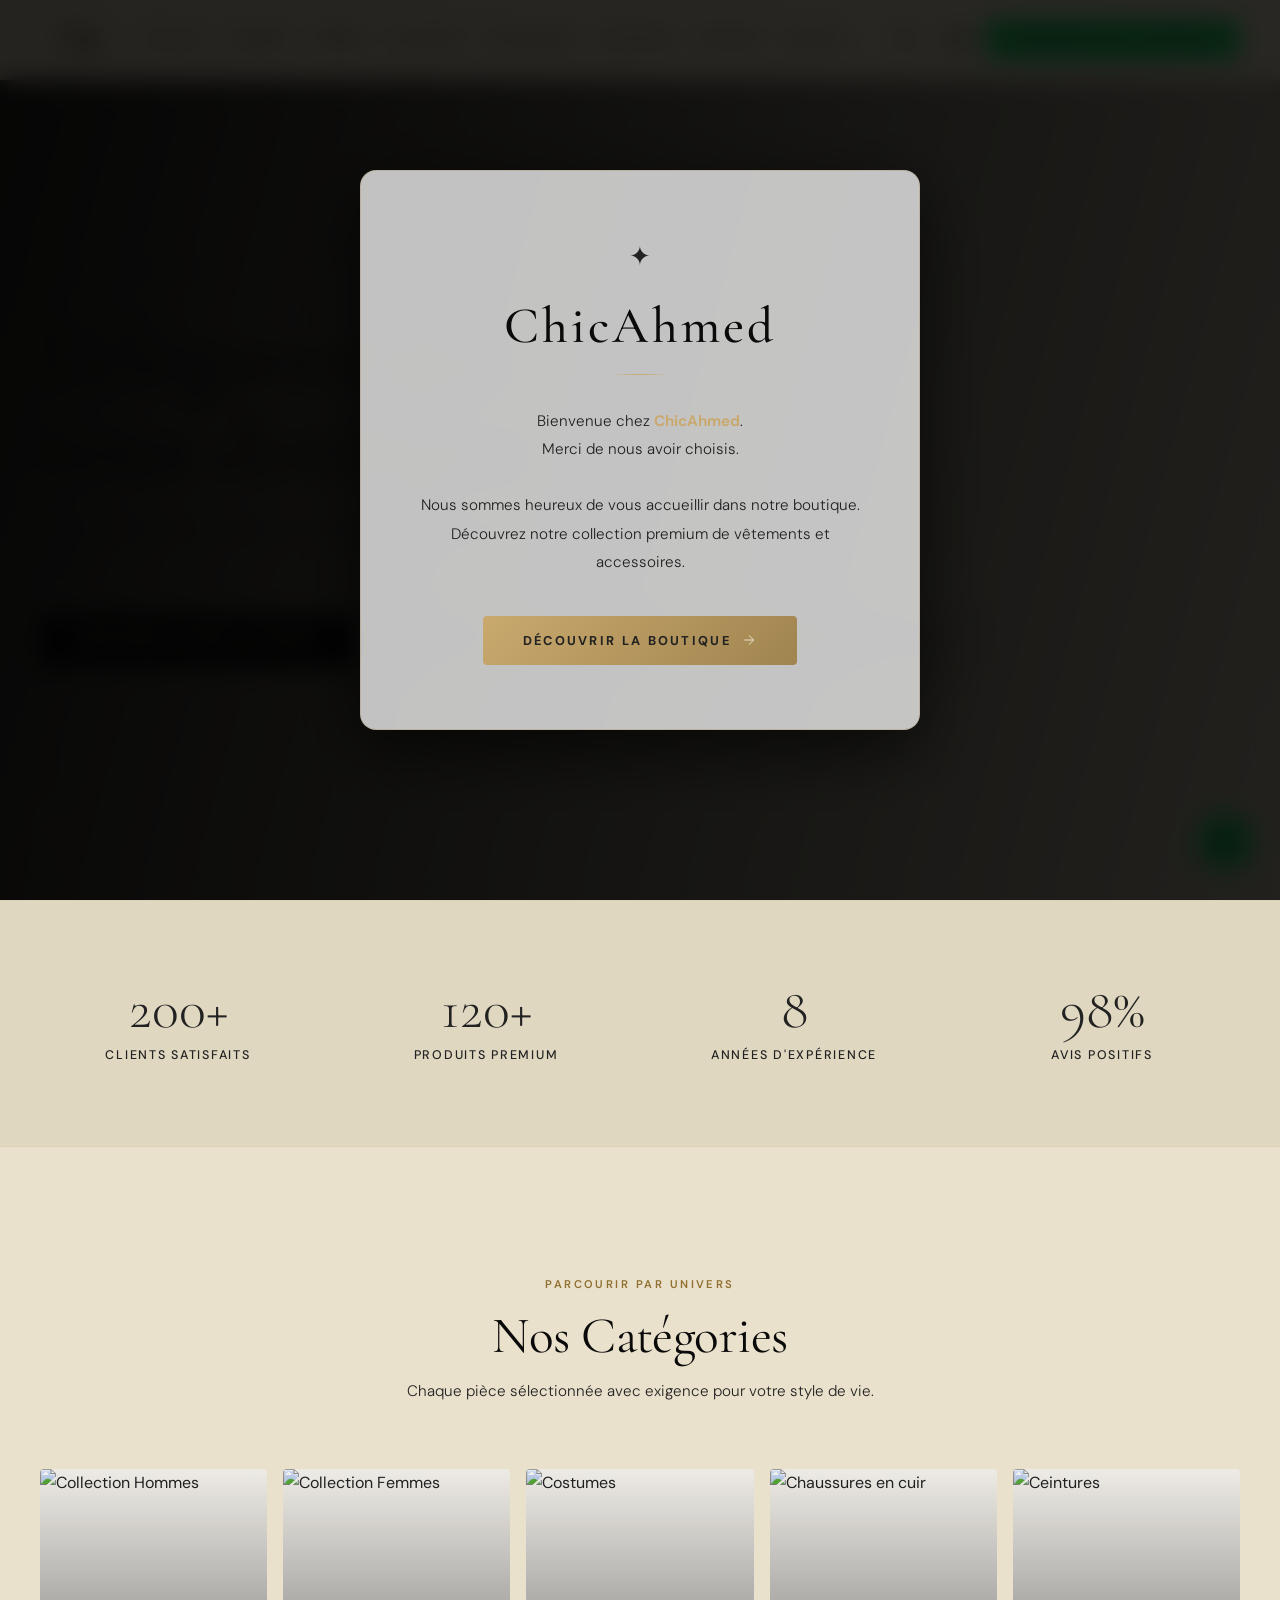
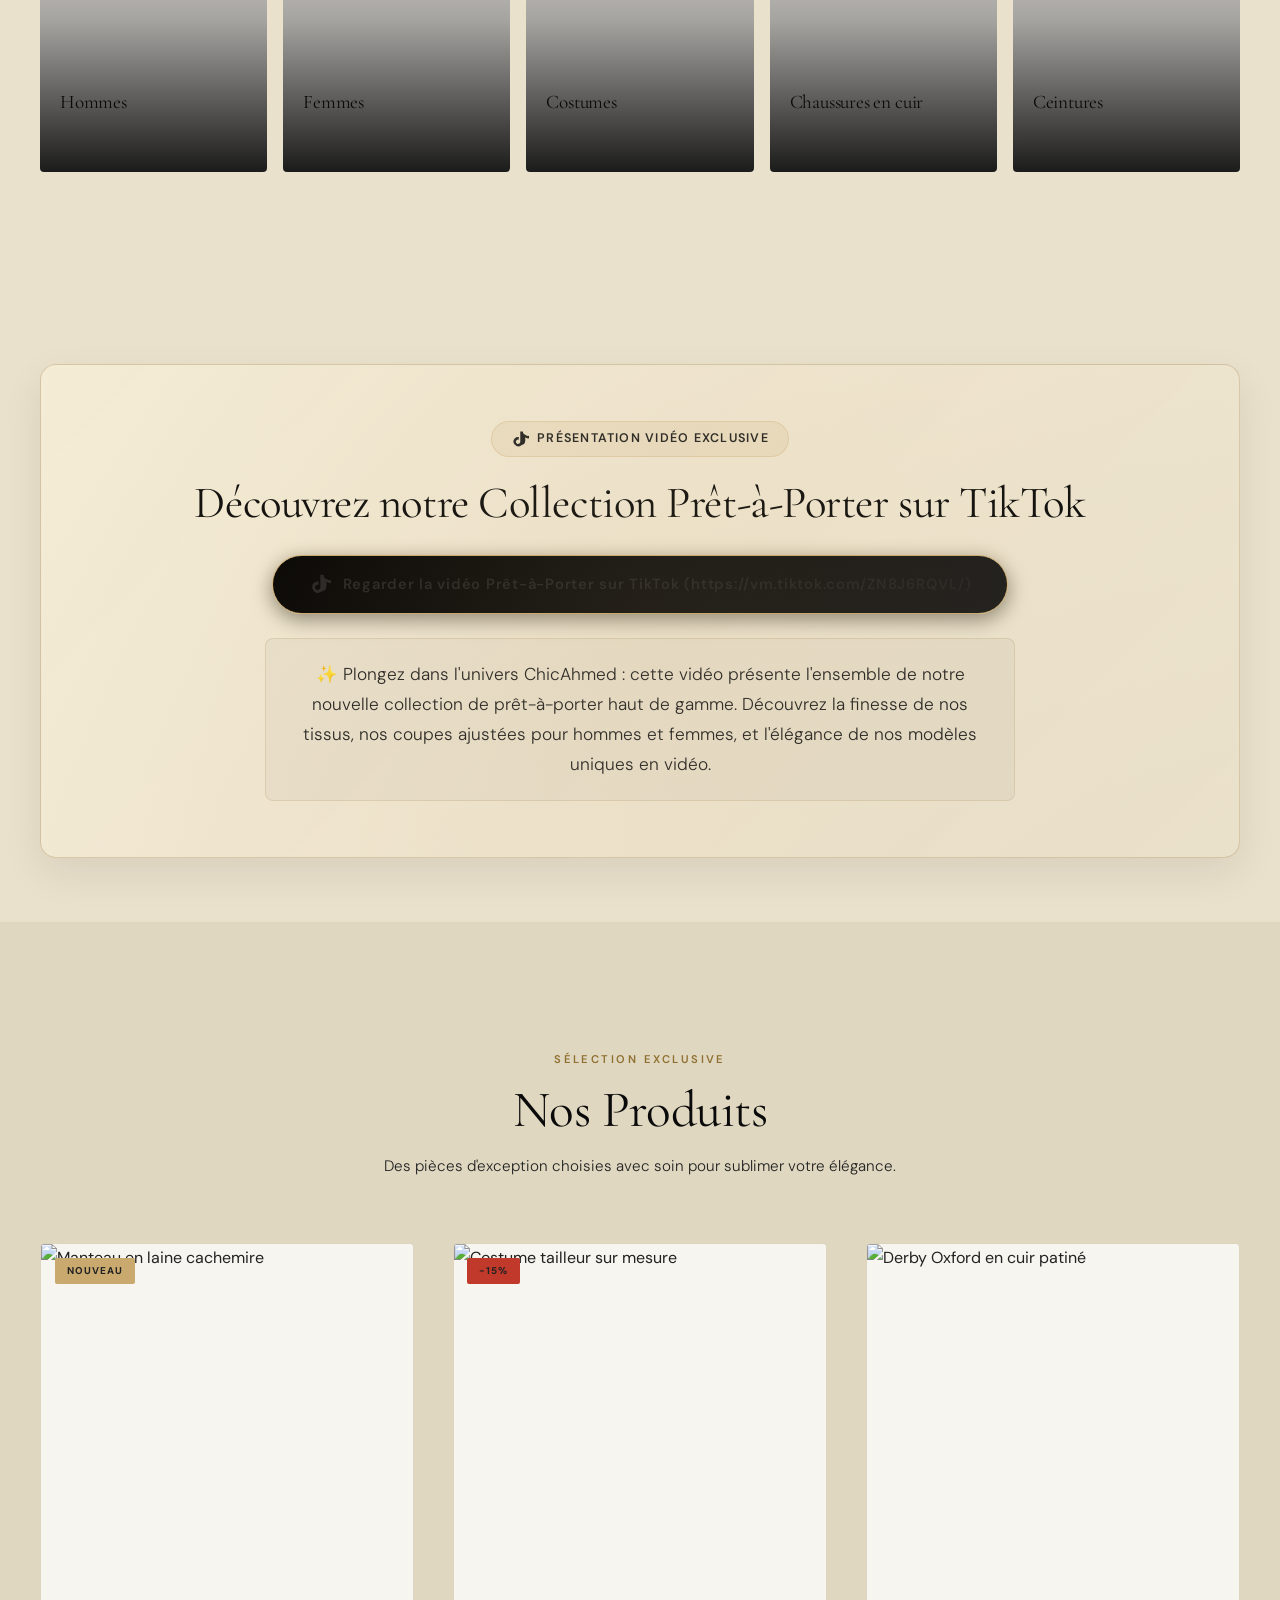
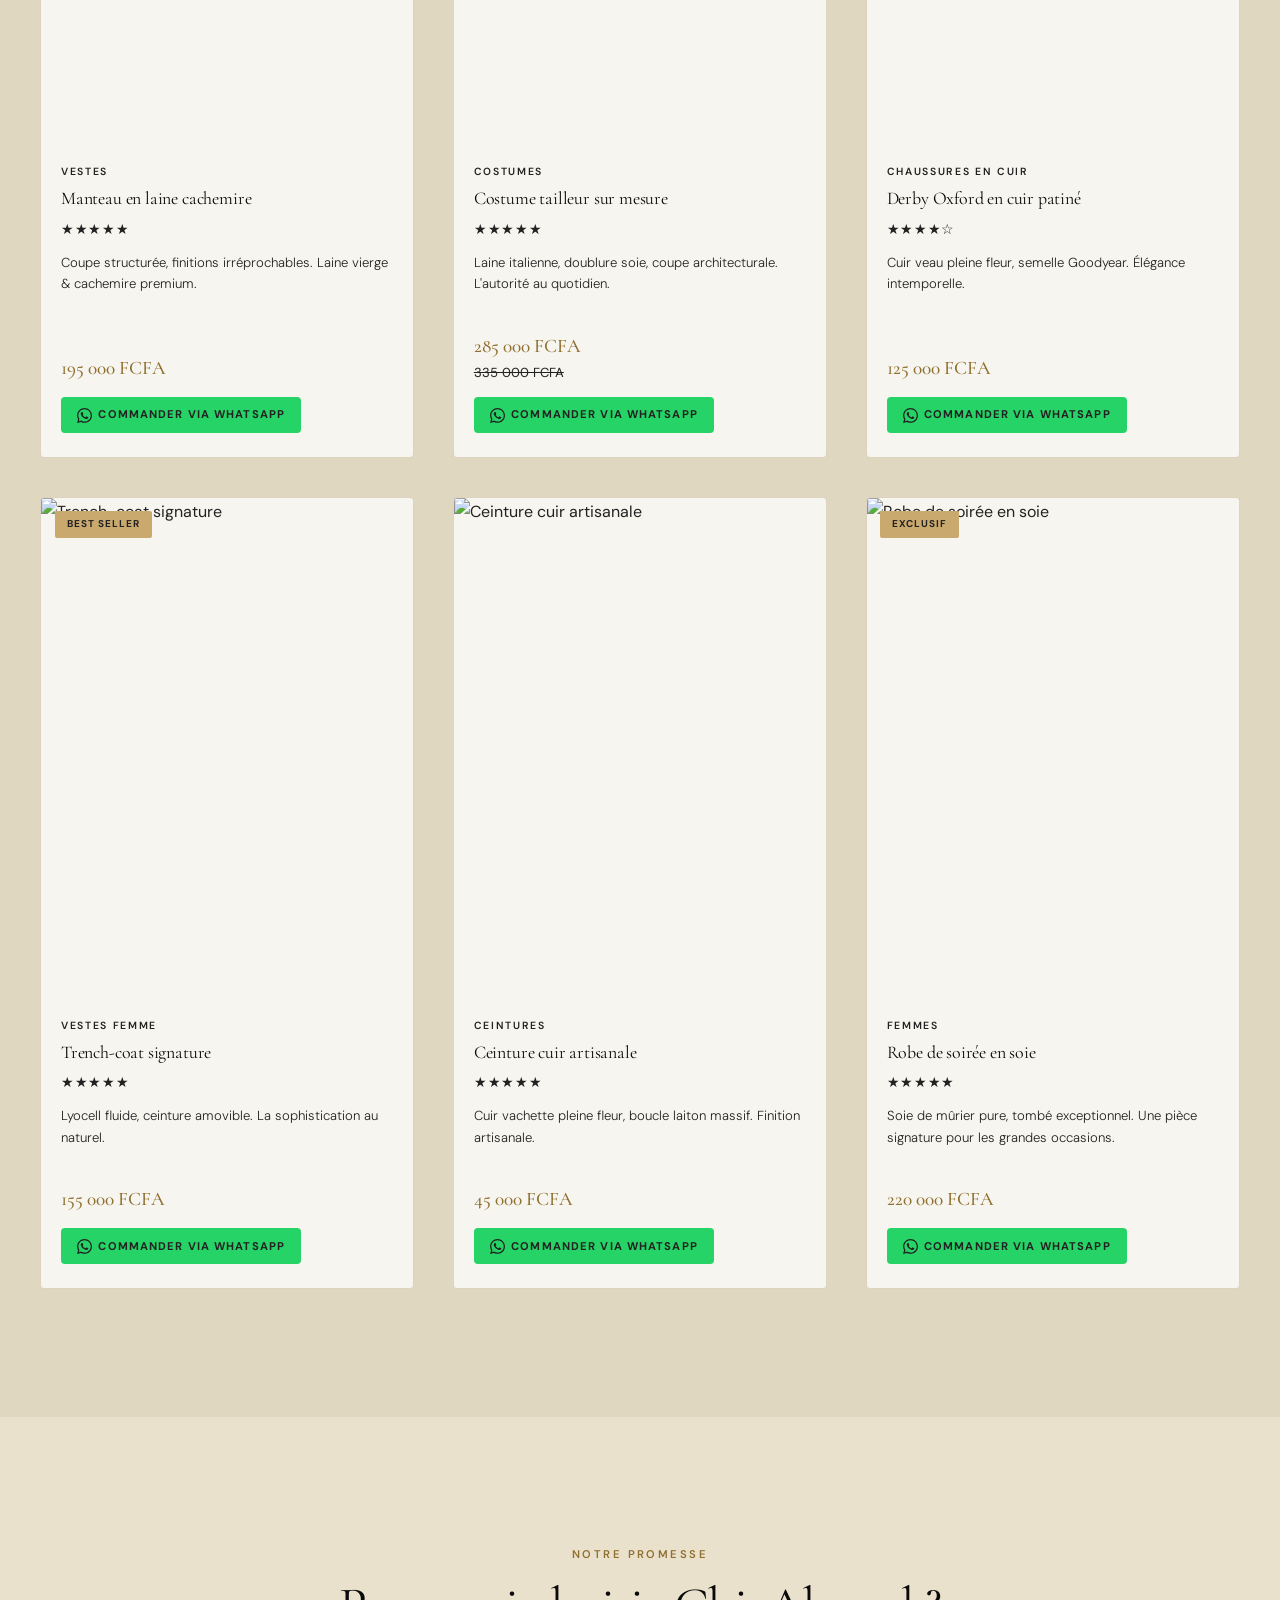
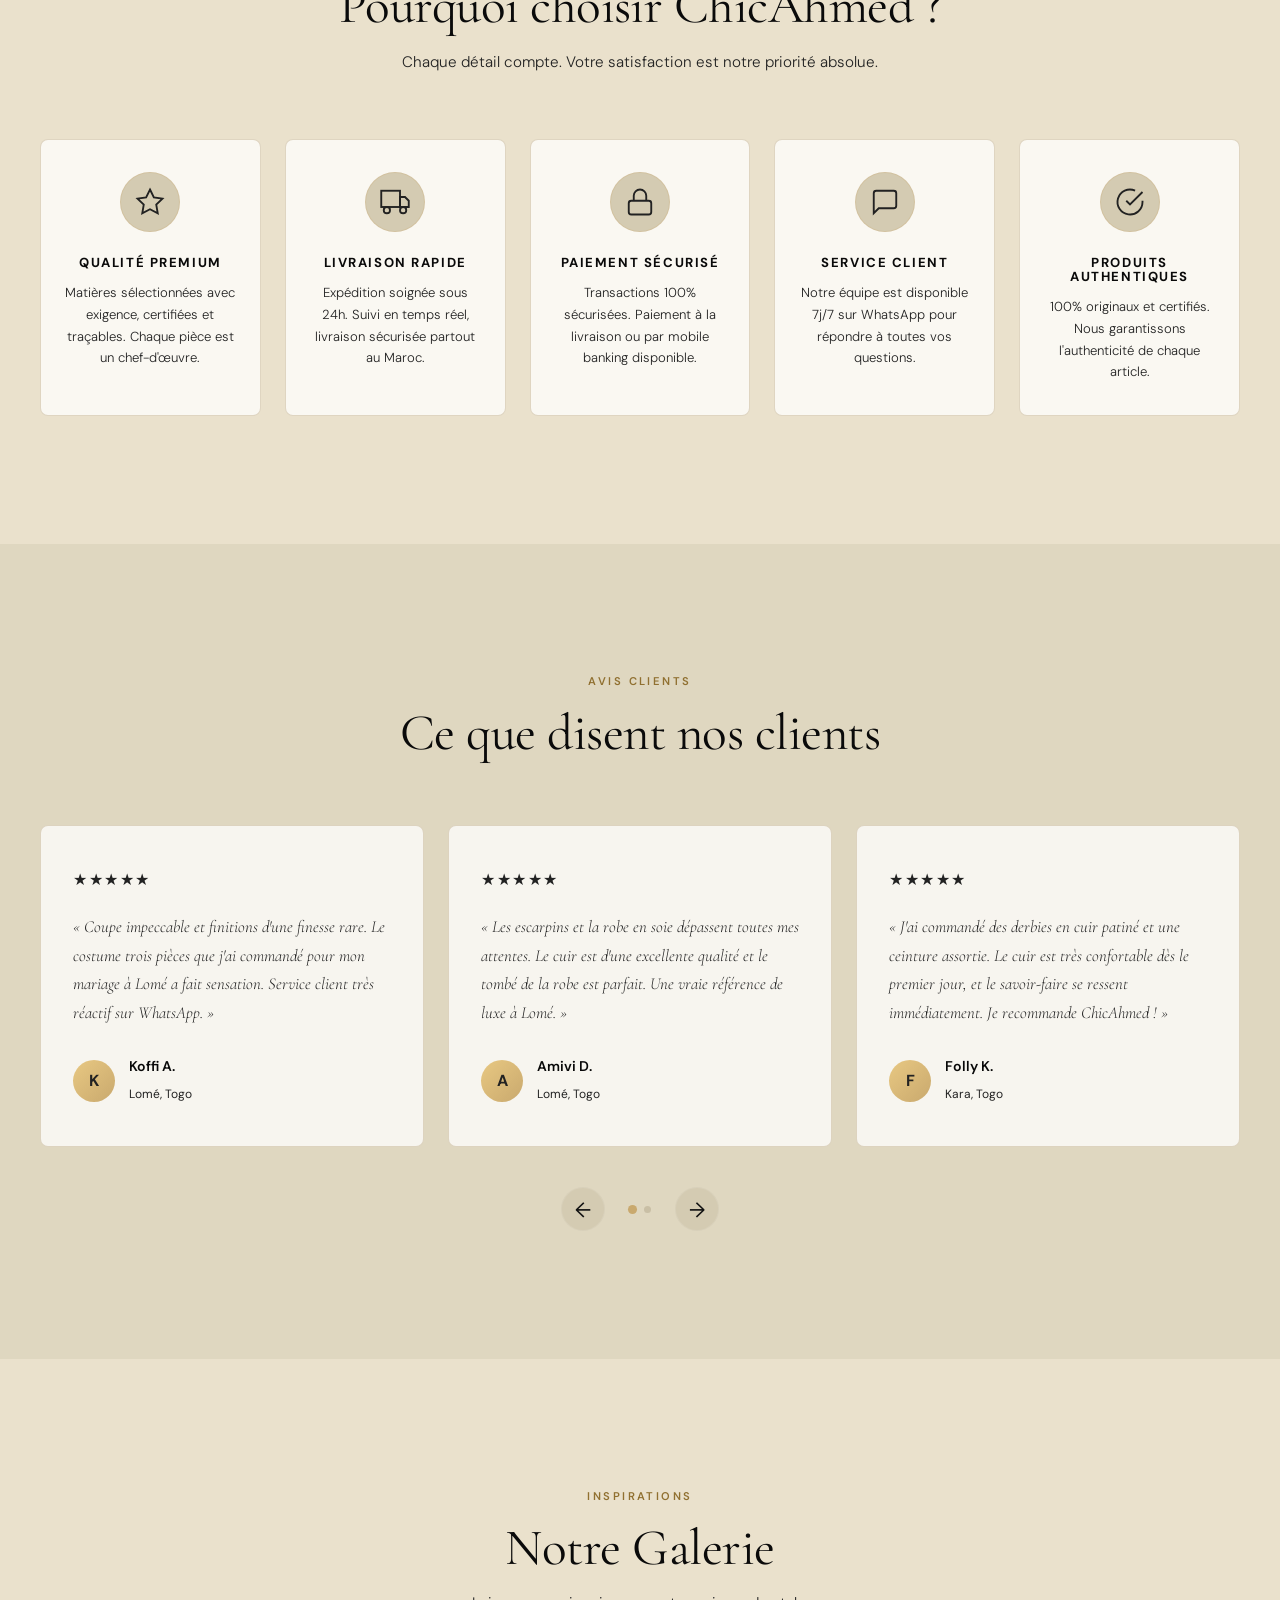
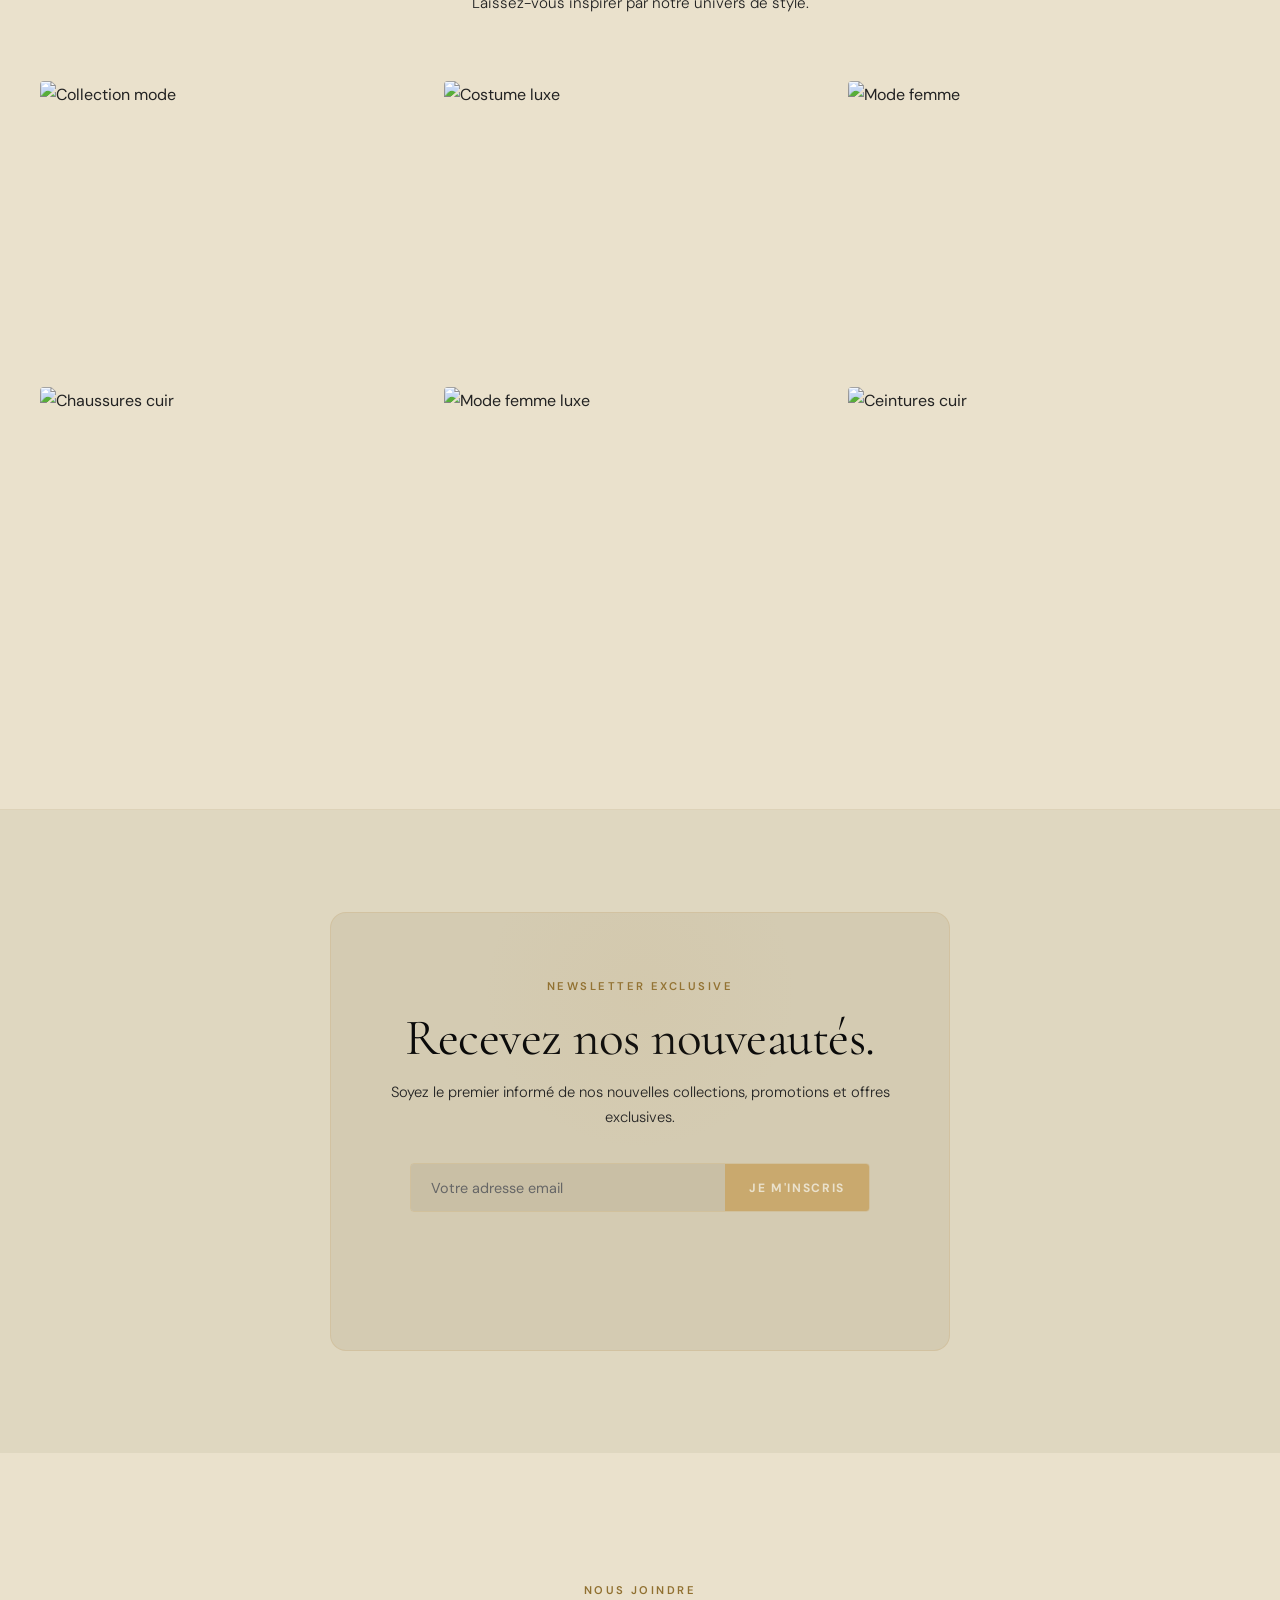
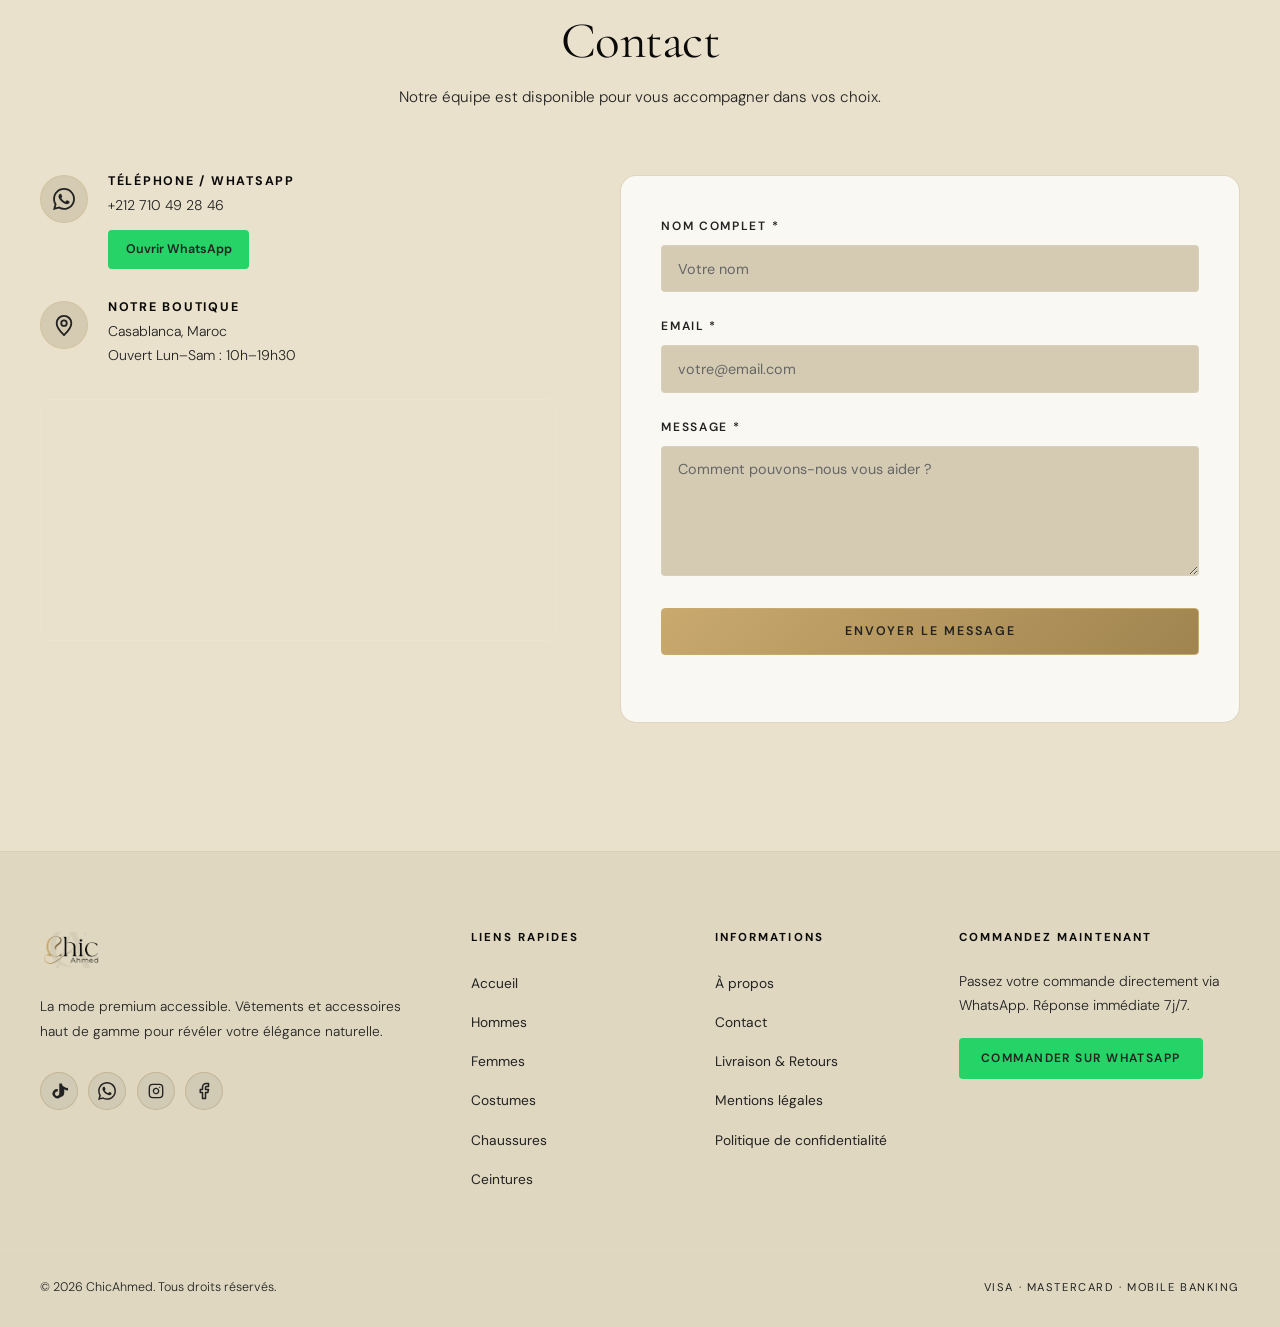
==== commit 9bf9cc7f: "Add files via upload" ====
--- a/index.html
+++ b/index.html
@@ -1,738 +1,779 @@
-<!DOCTYPE html>
-<html lang="fr">
-<head>
-  <meta charset="UTF-8">
-  <meta name="viewport" content="width=device-width, initial-scale=1.0">
-  <meta name="description" content="ChicAhmed — Boutique mode luxe. Prêt-à-porter premium pour Homme & Femme. Costumes, chaussures en cuir, ceintures haut de gamme.">
-  <title>ChicAhmed | Prêt-à-Porter de Luxe</title>
-
-  <!-- Google Fonts: Cormorant Garamond + DM Sans -->
-  <link rel="preconnect" href="https://fonts.googleapis.com">
-  <link rel="preconnect" href="https://fonts.gstatic.com" crossorigin>
-  <link href="https://fonts.googleapis.com/css2?family=Cormorant+Garamond:ital,wght@0,300;0,400;0,500;0,600;0,700;1,300;1,400;1,500&family=DM+Sans:wght@300;400;500;600&display=swap" rel="stylesheet">
-
-  <link rel="stylesheet" href="style.css">
-</head>
-<body>
-
-  <!-- ============================================================
-       PRELOADER
-  ============================================================= -->
-  <div id="preloader" class="preloader">
-    <div class="preloader-inner">
-      <div class="preloader-logo">ChicAhmed</div>
-      <div class="preloader-bar"><div class="preloader-fill"></div></div>
-    </div>
-  </div>
-
-  <!-- ============================================================
-       MODAL DE BIENVENUE
-  ============================================================= -->
-  <div id="welcome-modal" class="welcome-modal" role="dialog" aria-modal="true" aria-label="Bienvenue">
-    <div class="welcome-box">
-      <div class="welcome-ornament">✦</div>
-      <h1 class="welcome-title">ChicAhmed</h1>
-      <div class="welcome-divider"></div>
-      <p class="welcome-text">
-        Bienvenue chez <strong>ChicAhmed</strong>.<br>
-        Merci de nous avoir choisis.<br><br>
-        Nous sommes heureux de vous accueillir dans notre boutique.<br>
-        Découvrez notre collection premium de vêtements et accessoires.
-      </p>
-      <button id="welcome-btn" class="welcome-btn">
-        <span>Découvrir la boutique</span>
-        <svg width="16" height="16" viewBox="0 0 24 24" fill="none" stroke="currentColor" stroke-width="1.5"><line x1="5" y1="12" x2="19" y2="12"/><polyline points="12 5 19 12 12 19"/></svg>
-      </button>
-    </div>
-  </div>
-
-  <!-- ============================================================
-       HEADER
-  ============================================================= -->
-  <header class="header" id="header">
-    <div class="header-inner">
-
-      <!-- Hamburger (mobile) -->
-      <button class="hamburger" id="hamburger" aria-label="Ouvrir le menu" aria-expanded="false">
-        <span></span><span></span><span></span>
-      </button>
-
-      <!-- Logo -->
-      <a href="#hero" class="logo" aria-label="ChicAhmed accueil">
-        Chic<span>Ahmed</span>
-      </a>
-
-      <!-- Navigation Desktop -->
-      <nav class="nav" id="nav" aria-label="Navigation principale">
-        <a href="#hero" class="nav-link">Accueil</a>
-        <a href="homme.html" class="nav-link">Hommes</a>
-        <a href="femme.html" class="nav-link">Femmes</a>
-        <a href="costumes.html" class="nav-link">Costumes</a>
-        <a href="chaussures.html" class="nav-link">Chaussures</a>
-        <a href="ceintures.html" class="nav-link">Ceintures</a>
-        <a href="apropos.html" class="nav-link">À propos</a>
-        <a href="contact.html" class="nav-link">Contact</a>
-      </nav>
-
-      <!-- Actions -->
-      <div class="header-actions">
-        <!-- WhatsApp Icon -->
-        <a href="https://wa.me/212710492846" target="_blank" rel="noopener" class="header-wa-icon" aria-label="WhatsApp">
-          <svg width="20" height="20" viewBox="0 0 24 24" fill="currentColor">
-            <path d="M.057 24l1.687-6.163c-1.041-1.804-1.588-3.849-1.587-5.946.003-6.556 5.338-11.891 11.893-11.891 3.181.001 6.167 1.24 8.413 3.488 2.245 2.248 3.481 5.236 3.48 8.414-.003 6.557-5.338 11.892-11.893 11.892-1.99-.001-3.951-.5-5.688-1.448l-6.305 1.654zm6.597-3.807c1.676.995 3.276 1.591 5.392 1.592 5.448 0 9.886-4.434 9.889-9.885.002-5.462-4.415-9.89-9.881-9.892-5.452 0-9.887 4.434-9.889 9.884-.001 2.225.651 3.891 1.746 5.634l-.999 3.648 3.742-.981zm11.387-5.464c-.074-.124-.272-.198-.57-.347-.297-.149-1.758-.868-2.031-.967-.272-.099-.47-.149-.669.149-.198.297-.768.967-.941 1.165-.173.198-.347.223-.644.074-.297-.149-1.255-.462-2.39-1.475-.883-.788-1.48-1.761-1.653-2.059-.173-.297-.018-.458.13-.606.134-.133.297-.347.446-.521.151-.172.2-.296.3-.495.099-.198.05-.372-.025-.521-.075-.148-.669-1.611-.916-2.206-.242-.579-.487-.501-.669-.51l-.57-.01c-.198 0-.52.074-.792.372s-1.04 1.016-1.04 2.479 1.065 2.876 1.213 3.074c.149.198 2.095 3.2 5.076 4.487.709.306 1.263.489 1.694.626.712.226 1.36.194 1.872.118.571-.085 1.758-.719 2.006-1.413.248-.695.248-1.29.173-1.414z"/>
-          </svg>
-        </a>
-        <!-- Commander sur WhatsApp -->
-        <a href="https://wa.me/212710492846?text=Bonjour%20ChicAhmed%2C%20je%20souhaite%20commander%20ce%20produit." target="_blank" rel="noopener" class="btn-wa">
-          Commander sur WhatsApp
-        </a>
-      </div>
-    </div>
-
-    <!-- Mobile Nav Drawer -->
-    <div class="mobile-overlay" id="mobile-overlay"></div>
-    <nav class="mobile-nav" id="mobile-nav" aria-label="Navigation mobile">
-      <a href="#hero" class="mobile-nav-link">Accueil</a>
-      <a href="homme.html" class="mobile-nav-link">Hommes</a>
-      <a href="femme.html" class="mobile-nav-link">Femmes</a>
-      <a href="costumes.html" class="mobile-nav-link">Costumes</a>
-      <a href="chaussures.html" class="mobile-nav-link">Chaussures en cuir</a>
-      <a href="ceintures.html" class="mobile-nav-link">Ceintures</a>
-      <a href="apropos.html" class="mobile-nav-link">À propos</a>
-      <a href="contact.html" class="mobile-nav-link">Contact</a>
-      <a href="https://wa.me/212710492846" target="_blank" class="btn-wa" style="margin-top:1.5rem;text-align:center">Commander sur WhatsApp</a>
-    </nav>
-  </header>
-
-  <!-- ============================================================
-       HERO
-  ============================================================= -->
-  <section id="hero" class="hero">
-    <div class="hero-bg" style="background-image:url('https://images.unsplash.com/photo-1441986300917-64674bd600d8?q=80&w=1920&auto=format&fit=crop')"></div>
-    <div class="hero-overlay"></div>
-    <div class="hero-content">
-      <p class="hero-tag reveal-hero">— Collection 2026</p>
-      <h1 class="hero-title reveal-hero">L'élégance qui<br>vous distingue.</h1>
-      <p class="hero-sub reveal-hero">Découvrez des vêtements premium conçus pour révéler votre style.</p>
-      <div class="hero-actions reveal-hero">
-        <a href="#categories" class="btn btn-light">Découvrir</a>
-        <a href="https://wa.me/212710492846?text=Bonjour%20ChicAhmed%2C%20je%20souhaite%20commander." target="_blank" rel="noopener" class="btn btn-outline-light">Commander maintenant</a>
-      </div>
-    </div>
-    <!-- Scroll indicator -->
-    <div class="hero-scroll" aria-hidden="true">
-      <span class="hero-scroll-text">Scroll</span>
-      <div class="hero-scroll-line"></div>
-    </div>
-  </section>
-
-  <!-- ============================================================
-       STATS / COUNTERS
-  ============================================================= -->
-  <section class="stats-section">
-    <div class="container">
-      <div class="stats-grid">
-        <div class="stat-item reveal">
-          <div class="stat-number"><span class="counter" data-target="5000">0</span>+</div>
-          <div class="stat-label">Clients satisfaits</div>
-        </div>
-        <div class="stat-item reveal" data-delay="100">
-          <div class="stat-number"><span class="counter" data-target="120">0</span>+</div>
-          <div class="stat-label">Produits premium</div>
-        </div>
-        <div class="stat-item reveal" data-delay="200">
-          <div class="stat-number"><span class="counter" data-target="8">0</span></div>
-          <div class="stat-label">Années d'expérience</div>
-        </div>
-        <div class="stat-item reveal" data-delay="300">
-          <div class="stat-number"><span class="counter" data-target="98">0</span>%</div>
-          <div class="stat-label">Avis positifs</div>
-        </div>
-      </div>
-    </div>
-  </section>
-
-  <!-- ============================================================
-       CATÉGORIES
-  ============================================================= -->
-  <section id="categories" class="categories-section">
-    <div class="container">
-      <div class="section-header reveal">
-        <span class="section-tag">Parcourir par univers</span>
-        <h2 class="section-title">Nos Catégories</h2>
-        <p class="section-sub">Chaque pièce sélectionnée avec exigence pour votre style de vie.</p>
-      </div>
-      <div class="categories-grid">
-
-        <!-- Hommes -->
-        <a href="homme.html" class="cat-card reveal" data-delay="0">
-          <div class="cat-img-wrap">
-            <img src="https://images.unsplash.com/photo-1506794778202-cad84cf45f1d?q=80&w=800&auto=format&fit=crop" alt="Collection Hommes" loading="lazy">
-            <div class="cat-grad"></div>
-          </div>
-          <div class="cat-body">
-            <h3>Hommes</h3>
-            <span class="cat-btn">Voir la collection <span>→</span></span>
-          </div>
-        </a>
-
-        <!-- Femmes -->
-        <a href="femme.html" class="cat-card reveal" data-delay="80">
-          <div class="cat-img-wrap">
-            <img src="https://images.unsplash.com/photo-1469334031218-e382a71b716b?q=80&w=800&auto=format&fit=crop" alt="Collection Femmes" loading="lazy">
-            <div class="cat-grad"></div>
-          </div>
-          <div class="cat-body">
-            <h3>Femmes</h3>
-            <span class="cat-btn">Voir la collection <span>→</span></span>
-          </div>
-        </a>
-
-        <!-- Costumes -->
-        <a href="costumes.html" class="cat-card reveal" data-delay="160">
-          <div class="cat-img-wrap">
-            <img src="https://images.unsplash.com/photo-1507679799987-c73779587ccf?q=80&w=800&auto=format&fit=crop" alt="Costumes" loading="lazy">
-            <div class="cat-grad"></div>
-          </div>
-          <div class="cat-body">
-            <h3>Costumes</h3>
-            <span class="cat-btn">Voir la collection <span>→</span></span>
-          </div>
-        </a>
-
-        <!-- Chaussures en cuir -->
-        <a href="chaussures.html" class="cat-card reveal" data-delay="240">
-          <div class="cat-img-wrap">
-            <img src="https://images.unsplash.com/photo-1542291026-7eec264c27ff?q=80&w=800&auto=format&fit=crop" alt="Chaussures en cuir" loading="lazy">
-            <div class="cat-grad"></div>
-          </div>
-          <div class="cat-body">
-            <h3>Chaussures en cuir</h3>
-            <span class="cat-btn">Voir la collection <span>→</span></span>
-          </div>
-        </a>
-
-        <!-- Ceintures -->
-        <a href="ceintures.html" class="cat-card reveal" data-delay="320">
-          <div class="cat-img-wrap">
-            <img src="https://images.unsplash.com/photo-1624222247344-550fb60583dc?q=80&w=800&auto=format&fit=crop" alt="Ceintures" loading="lazy">
-            <div class="cat-grad"></div>
-          </div>
-          <div class="cat-body">
-            <h3>Ceintures</h3>
-            <span class="cat-btn">Voir la collection <span>→</span></span>
-          </div>
-        </a>
-
-      </div>
-    </div>
-  </section>
-
-  <!-- ============================================================
-       PRODUITS
-  ============================================================= -->
-  <section id="products" class="products-section">
-    <div class="container">
-      <div class="section-header reveal">
-        <span class="section-tag">Sélection exclusive</span>
-        <h2 class="section-title">Nos Produits</h2>
-        <p class="section-sub">Des pièces d'exception choisies avec soin pour sublimer votre élégance.</p>
-      </div>
-      <div class="products-grid">
-
-        <!-- Produit 1 -->
-        <div class="product-card reveal" data-delay="0">
-          <div class="product-img-wrap">
-            <img src="https://images.unsplash.com/photo-1544022613-e87ca75a784a?q=80&w=700&auto=format&fit=crop" alt="Manteau en laine cachemire" loading="lazy">
-            <div class="product-overlay">
-              <a href="https://wa.me/212710492846?text=Bonjour%20ChicAhmed%2C%20je%20souhaite%20commander%20le%20Manteau%20en%20laine%20cachemire." target="_blank" rel="noopener" class="product-quick-btn">Commander</a>
-            </div>
-            <span class="product-badge">Nouveau</span>
-          </div>
-          <div class="product-info">
-            <div class="product-cat">Vestes</div>
-            <h3 class="product-name">Manteau en laine cachemire</h3>
-            <div class="product-stars" aria-label="5 étoiles sur 5">★★★★★</div>
-            <p class="product-desc">Coupe structurée, finitions irréprochables. Laine vierge & cachemire premium.</p>
-            <div class="product-footer">
-              <span class="product-price">195 000 FCFA</span>
-              <a href="https://wa.me/212710492846?text=Bonjour%20ChicAhmed%2C%20je%20souhaite%20commander%20le%20Manteau%20en%20laine%20cachemire." target="_blank" rel="noopener" class="btn-product-wa">
-                <svg width="15" height="15" viewBox="0 0 24 24" fill="currentColor"><path d="M.057 24l1.687-6.163c-1.041-1.804-1.588-3.849-1.587-5.946.003-6.556 5.338-11.891 11.893-11.891 3.181.001 6.167 1.24 8.413 3.488 2.245 2.248 3.481 5.236 3.48 8.414-.003 6.557-5.338 11.892-11.893 11.892-1.99-.001-3.951-.5-5.688-1.448l-6.305 1.654zm6.597-3.807c1.676.995 3.276 1.591 5.392 1.592 5.448 0 9.886-4.434 9.889-9.885.002-5.462-4.415-9.89-9.881-9.892-5.452 0-9.887 4.434-9.889 9.884-.001 2.225.651 3.891 1.746 5.634l-.999 3.648 3.742-.981zm11.387-5.464c-.074-.124-.272-.198-.57-.347-.297-.149-1.758-.868-2.031-.967-.272-.099-.47-.149-.669.149-.198.297-.768.967-.941 1.165-.173.198-.347.223-.644.074-.297-.149-1.255-.462-2.39-1.475-.883-.788-1.48-1.761-1.653-2.059-.173-.297-.018-.458.13-.606.134-.133.297-.347.446-.521.151-.172.2-.296.3-.495.099-.198.05-.372-.025-.521-.075-.148-.669-1.611-.916-2.206-.242-.579-.487-.501-.669-.51l-.57-.01c-.198 0-.52.074-.792.372s-1.04 1.016-1.04 2.479 1.065 2.876 1.213 3.074c.149.198 2.095 3.2 5.076 4.487.709.306 1.263.489 1.694.626.712.226 1.36.194 1.872.118.571-.085 1.758-.719 2.006-1.413.248-.695.248-1.29.173-1.414z"/></svg>
-                Commander via WhatsApp
-              </a>
-            </div>
-          </div>
-        </div>
-
-        <!-- Produit 2 -->
-        <div class="product-card reveal" data-delay="80">
-          <div class="product-img-wrap">
-            <img src="https://images.unsplash.com/photo-1507679799987-c73779587ccf?q=80&w=700&auto=format&fit=crop" alt="Costume tailleur sur mesure" loading="lazy">
-            <div class="product-overlay">
-              <a href="https://wa.me/212710492846?text=Bonjour%20ChicAhmed%2C%20je%20souhaite%20commander%20le%20Costume%20tailleur." target="_blank" rel="noopener" class="product-quick-btn">Commander</a>
-            </div>
-            <span class="product-badge sale">−15%</span>
-          </div>
-          <div class="product-info">
-            <div class="product-cat">Costumes</div>
-            <h3 class="product-name">Costume tailleur sur mesure</h3>
-            <div class="product-stars" aria-label="5 étoiles sur 5">★★★★★</div>
-            <p class="product-desc">Laine italienne, doublure soie, coupe architecturale. L'autorité au quotidien.</p>
-            <div class="product-footer">
-              <div>
-                <span class="product-price">285 000 FCFA</span>
-                <span class="product-old-price">335 000 FCFA</span>
-              </div>
-              <a href="https://wa.me/212710492846?text=Bonjour%20ChicAhmed%2C%20je%20souhaite%20commander%20le%20Costume%20tailleur." target="_blank" rel="noopener" class="btn-product-wa">
-                <svg width="15" height="15" viewBox="0 0 24 24" fill="currentColor"><path d="M.057 24l1.687-6.163c-1.041-1.804-1.588-3.849-1.587-5.946.003-6.556 5.338-11.891 11.893-11.891 3.181.001 6.167 1.24 8.413 3.488 2.245 2.248 3.481 5.236 3.48 8.414-.003 6.557-5.338 11.892-11.893 11.892-1.99-.001-3.951-.5-5.688-1.448l-6.305 1.654zm6.597-3.807c1.676.995 3.276 1.591 5.392 1.592 5.448 0 9.886-4.434 9.889-9.885.002-5.462-4.415-9.89-9.881-9.892-5.452 0-9.887 4.434-9.889 9.884-.001 2.225.651 3.891 1.746 5.634l-.999 3.648 3.742-.981zm11.387-5.464c-.074-.124-.272-.198-.57-.347-.297-.149-1.758-.868-2.031-.967-.272-.099-.47-.149-.669.149-.198.297-.768.967-.941 1.165-.173.198-.347.223-.644.074-.297-.149-1.255-.462-2.39-1.475-.883-.788-1.48-1.761-1.653-2.059-.173-.297-.018-.458.13-.606.134-.133.297-.347.446-.521.151-.172.2-.296.3-.495.099-.198.05-.372-.025-.521-.075-.148-.669-1.611-.916-2.206-.242-.579-.487-.501-.669-.51l-.57-.01c-.198 0-.52.074-.792.372s-1.04 1.016-1.04 2.479 1.065 2.876 1.213 3.074c.149.198 2.095 3.2 5.076 4.487.709.306 1.263.489 1.694.626.712.226 1.36.194 1.872.118.571-.085 1.758-.719 2.006-1.413.248-.695.248-1.29.173-1.414z"/></svg>
-                Commander via WhatsApp
-              </a>
-            </div>
-          </div>
-        </div>
-
-        <!-- Produit 3 -->
-        <div class="product-card reveal" data-delay="160">
-          <div class="product-img-wrap">
-            <img src="https://images.unsplash.com/photo-1549298916-b41d501d3772?q=80&w=700&auto=format&fit=crop" alt="Derby Oxford en cuir patiné" loading="lazy">
-            <div class="product-overlay">
-              <a href="https://wa.me/212710492846?text=Bonjour%20ChicAhmed%2C%20je%20souhaite%20commander%20les%20Derby%20Oxford." target="_blank" rel="noopener" class="product-quick-btn">Commander</a>
-            </div>
-          </div>
-          <div class="product-info">
-            <div class="product-cat">Chaussures en cuir</div>
-            <h3 class="product-name">Derby Oxford en cuir patiné</h3>
-            <div class="product-stars" aria-label="4 étoiles sur 5">★★★★☆</div>
-            <p class="product-desc">Cuir veau pleine fleur, semelle Goodyear. Élégance intemporelle.</p>
-            <div class="product-footer">
-              <span class="product-price">125 000 FCFA</span>
-              <a href="https://wa.me/212710492846?text=Bonjour%20ChicAhmed%2C%20je%20souhaite%20commander%20les%20Derby%20Oxford." target="_blank" rel="noopener" class="btn-product-wa">
-                <svg width="15" height="15" viewBox="0 0 24 24" fill="currentColor"><path d="M.057 24l1.687-6.163c-1.041-1.804-1.588-3.849-1.587-5.946.003-6.556 5.338-11.891 11.893-11.891 3.181.001 6.167 1.24 8.413 3.488 2.245 2.248 3.481 5.236 3.48 8.414-.003 6.557-5.338 11.892-11.893 11.892-1.99-.001-3.951-.5-5.688-1.448l-6.305 1.654zm6.597-3.807c1.676.995 3.276 1.591 5.392 1.592 5.448 0 9.886-4.434 9.889-9.885.002-5.462-4.415-9.89-9.881-9.892-5.452 0-9.887 4.434-9.889 9.884-.001 2.225.651 3.891 1.746 5.634l-.999 3.648 3.742-.981zm11.387-5.464c-.074-.124-.272-.198-.57-.347-.297-.149-1.758-.868-2.031-.967-.272-.099-.47-.149-.669.149-.198.297-.768.967-.941 1.165-.173.198-.347.223-.644.074-.297-.149-1.255-.462-2.39-1.475-.883-.788-1.48-1.761-1.653-2.059-.173-.297-.018-.458.13-.606.134-.133.297-.347.446-.521.151-.172.2-.296.3-.495.099-.198.05-.372-.025-.521-.075-.148-.669-1.611-.916-2.206-.242-.579-.487-.501-.669-.51l-.57-.01c-.198 0-.52.074-.792.372s-1.04 1.016-1.04 2.479 1.065 2.876 1.213 3.074c.149.198 2.095 3.2 5.076 4.487.709.306 1.263.489 1.694.626.712.226 1.36.194 1.872.118.571-.085 1.758-.719 2.006-1.413.248-.695.248-1.29.173-1.414z"/></svg>
-                Commander via WhatsApp
-              </a>
-            </div>
-          </div>
-        </div>
-
-        <!-- Produit 4 -->
-        <div class="product-card reveal" data-delay="0">
-          <div class="product-img-wrap">
-            <img src="https://images.unsplash.com/photo-1591047139829-d91aecb6caea?q=80&w=700&auto=format&fit=crop" alt="Trench-coat signature" loading="lazy">
-            <div class="product-overlay">
-              <a href="https://wa.me/212710492846?text=Bonjour%20ChicAhmed%2C%20je%20souhaite%20commander%20le%20Trench-coat%20signature." target="_blank" rel="noopener" class="product-quick-btn">Commander</a>
-            </div>
-            <span class="product-badge">Best Seller</span>
-          </div>
-          <div class="product-info">
-            <div class="product-cat">Vestes femme</div>
-            <h3 class="product-name">Trench-coat signature</h3>
-            <div class="product-stars" aria-label="5 étoiles sur 5">★★★★★</div>
-            <p class="product-desc">Lyocell fluide, ceinture amovible. La sophistication au naturel.</p>
-            <div class="product-footer">
-              <span class="product-price">155 000 FCFA</span>
-              <a href="https://wa.me/212710492846?text=Bonjour%20ChicAhmed%2C%20je%20souhaite%20commander%20le%20Trench-coat%20signature." target="_blank" rel="noopener" class="btn-product-wa">
-                <svg width="15" height="15" viewBox="0 0 24 24" fill="currentColor"><path d="M.057 24l1.687-6.163c-1.041-1.804-1.588-3.849-1.587-5.946.003-6.556 5.338-11.891 11.893-11.891 3.181.001 6.167 1.24 8.413 3.488 2.245 2.248 3.481 5.236 3.48 8.414-.003 6.557-5.338 11.892-11.893 11.892-1.99-.001-3.951-.5-5.688-1.448l-6.305 1.654zm6.597-3.807c1.676.995 3.276 1.591 5.392 1.592 5.448 0 9.886-4.434 9.889-9.885.002-5.462-4.415-9.89-9.881-9.892-5.452 0-9.887 4.434-9.889 9.884-.001 2.225.651 3.891 1.746 5.634l-.999 3.648 3.742-.981zm11.387-5.464c-.074-.124-.272-.198-.57-.347-.297-.149-1.758-.868-2.031-.967-.272-.099-.47-.149-.669.149-.198.297-.768.967-.941 1.165-.173.198-.347.223-.644.074-.297-.149-1.255-.462-2.39-1.475-.883-.788-1.48-1.761-1.653-2.059-.173-.297-.018-.458.13-.606.134-.133.297-.347.446-.521.151-.172.2-.296.3-.495.099-.198.05-.372-.025-.521-.075-.148-.669-1.611-.916-2.206-.242-.579-.487-.501-.669-.51l-.57-.01c-.198 0-.52.074-.792.372s-1.04 1.016-1.04 2.479 1.065 2.876 1.213 3.074c.149.198 2.095 3.2 5.076 4.487.709.306 1.263.489 1.694.626.712.226 1.36.194 1.872.118.571-.085 1.758-.719 2.006-1.413.248-.695.248-1.29.173-1.414z"/></svg>
-                Commander via WhatsApp
-              </a>
-            </div>
-          </div>
-        </div>
-
-        <!-- Produit 5 -->
-        <div class="product-card reveal" data-delay="80">
-          <div class="product-img-wrap">
-            <img src="https://images.unsplash.com/photo-1624222247344-550fb60583dc?q=80&w=700&auto=format&fit=crop" alt="Ceinture cuir artisanale" loading="lazy">
-            <div class="product-overlay">
-              <a href="https://wa.me/212710492846?text=Bonjour%20ChicAhmed%2C%20je%20souhaite%20commander%20la%20Ceinture%20cuir%20artisanale." target="_blank" rel="noopener" class="product-quick-btn">Commander</a>
-            </div>
-          </div>
-          <div class="product-info">
-            <div class="product-cat">Ceintures</div>
-            <h3 class="product-name">Ceinture cuir artisanale</h3>
-            <div class="product-stars" aria-label="5 étoiles sur 5">★★★★★</div>
-            <p class="product-desc">Cuir vachette pleine fleur, boucle laiton massif. Finition artisanale.</p>
-            <div class="product-footer">
-              <span class="product-price">45 000 FCFA</span>
-              <a href="https://wa.me/212710492846?text=Bonjour%20ChicAhmed%2C%20je%20souhaite%20commander%20la%20Ceinture%20cuir%20artisanale." target="_blank" rel="noopener" class="btn-product-wa">
-                <svg width="15" height="15" viewBox="0 0 24 24" fill="currentColor"><path d="M.057 24l1.687-6.163c-1.041-1.804-1.588-3.849-1.587-5.946.003-6.556 5.338-11.891 11.893-11.891 3.181.001 6.167 1.24 8.413 3.488 2.245 2.248 3.481 5.236 3.48 8.414-.003 6.557-5.338 11.892-11.893 11.892-1.99-.001-3.951-.5-5.688-1.448l-6.305 1.654zm6.597-3.807c1.676.995 3.276 1.591 5.392 1.592 5.448 0 9.886-4.434 9.889-9.885.002-5.462-4.415-9.89-9.881-9.892-5.452 0-9.887 4.434-9.889 9.884-.001 2.225.651 3.891 1.746 5.634l-.999 3.648 3.742-.981zm11.387-5.464c-.074-.124-.272-.198-.57-.347-.297-.149-1.758-.868-2.031-.967-.272-.099-.47-.149-.669.149-.198.297-.768.967-.941 1.165-.173.198-.347.223-.644.074-.297-.149-1.255-.462-2.39-1.475-.883-.788-1.48-1.761-1.653-2.059-.173-.297-.018-.458.13-.606.134-.133.297-.347.446-.521.151-.172.2-.296.3-.495.099-.198.05-.372-.025-.521-.075-.148-.669-1.611-.916-2.206-.242-.579-.487-.501-.669-.51l-.57-.01c-.198 0-.52.074-.792.372s-1.04 1.016-1.04 2.479 1.065 2.876 1.213 3.074c.149.198 2.095 3.2 5.076 4.487.709.306 1.263.489 1.694.626.712.226 1.36.194 1.872.118.571-.085 1.758-.719 2.006-1.413.248-.695.248-1.29.173-1.414z"/></svg>
-                Commander via WhatsApp
-              </a>
-            </div>
-          </div>
-        </div>
-
-        <!-- Produit 6 -->
-        <div class="product-card reveal" data-delay="160">
-          <div class="product-img-wrap">
-            <img src="https://images.unsplash.com/photo-1490481651871-ab68de25d43d?q=80&w=700&auto=format&fit=crop" alt="Robe de soirée en soie" loading="lazy">
-            <div class="product-overlay">
-              <a href="https://wa.me/212710492846?text=Bonjour%20ChicAhmed%2C%20je%20souhaite%20commander%20la%20Robe%20de%20soirée." target="_blank" rel="noopener" class="product-quick-btn">Commander</a>
-            </div>
-            <span class="product-badge">Exclusif</span>
-          </div>
-          <div class="product-info">
-            <div class="product-cat">Femmes</div>
-            <h3 class="product-name">Robe de soirée en soie</h3>
-            <div class="product-stars" aria-label="5 étoiles sur 5">★★★★★</div>
-            <p class="product-desc">Soie de mûrier pure, tombé exceptionnel. Une pièce signature pour les grandes occasions.</p>
-            <div class="product-footer">
-              <span class="product-price">220 000 FCFA</span>
-              <a href="https://wa.me/212710492846?text=Bonjour%20ChicAhmed%2C%20je%20souhaite%20commander%20la%20Robe%20de%20soirée." target="_blank" rel="noopener" class="btn-product-wa">
-                <svg width="15" height="15" viewBox="0 0 24 24" fill="currentColor"><path d="M.057 24l1.687-6.163c-1.041-1.804-1.588-3.849-1.587-5.946.003-6.556 5.338-11.891 11.893-11.891 3.181.001 6.167 1.24 8.413 3.488 2.245 2.248 3.481 5.236 3.48 8.414-.003 6.557-5.338 11.892-11.893 11.892-1.99-.001-3.951-.5-5.688-1.448l-6.305 1.654zm6.597-3.807c1.676.995 3.276 1.591 5.392 1.592 5.448 0 9.886-4.434 9.889-9.885.002-5.462-4.415-9.89-9.881-9.892-5.452 0-9.887 4.434-9.889 9.884-.001 2.225.651 3.891 1.746 5.634l-.999 3.648 3.742-.981zm11.387-5.464c-.074-.124-.272-.198-.57-.347-.297-.149-1.758-.868-2.031-.967-.272-.099-.47-.149-.669.149-.198.297-.768.967-.941 1.165-.173.198-.347.223-.644.074-.297-.149-1.255-.462-2.39-1.475-.883-.788-1.48-1.761-1.653-2.059-.173-.297-.018-.458.13-.606.134-.133.297-.347.446-.521.151-.172.2-.296.3-.495.099-.198.05-.372-.025-.521-.075-.148-.669-1.611-.916-2.206-.242-.579-.487-.501-.669-.51l-.57-.01c-.198 0-.52.074-.792.372s-1.04 1.016-1.04 2.479 1.065 2.876 1.213 3.074c.149.198 2.095 3.2 5.076 4.487.709.306 1.263.489 1.694.626.712.226 1.36.194 1.872.118.571-.085 1.758-.719 2.006-1.413.248-.695.248-1.29.173-1.414z"/></svg>
-                Commander via WhatsApp
-              </a>
-            </div>
-          </div>
-        </div>
-
-      </div>
-    </div>
-  </section>
-
-  <!-- ============================================================
-       POURQUOI CHOISIR CHICAHMED ?
-  ============================================================= -->
-  <section id="about" class="why-section">
-    <div class="container">
-      <div class="section-header reveal">
-        <span class="section-tag">Notre promesse</span>
-        <h2 class="section-title">Pourquoi choisir ChicAhmed ?</h2>
-        <p class="section-sub">Chaque détail compte. Votre satisfaction est notre priorité absolue.</p>
-      </div>
-      <div class="why-grid">
-        <div class="why-card reveal" data-delay="0">
-          <div class="why-icon">
-            <svg width="30" height="30" viewBox="0 0 24 24" fill="none" stroke="currentColor" stroke-width="1.5"><polygon points="12 2 15.09 8.26 22 9.27 17 14.14 18.18 21.02 12 17.77 5.82 21.02 7 14.14 2 9.27 8.91 8.26 12 2"/></svg>
-          </div>
-          <h3>Qualité Premium</h3>
-          <p>Matières sélectionnées avec exigence, certifiées et traçables. Chaque pièce est un chef-d'œuvre.</p>
-        </div>
-        <div class="why-card reveal" data-delay="80">
-          <div class="why-icon">
-            <svg width="30" height="30" viewBox="0 0 24 24" fill="none" stroke="currentColor" stroke-width="1.5"><rect x="1" y="3" width="15" height="13"/><polygon points="16 8 20 8 23 11 23 16 16 16 16 8"/><circle cx="5.5" cy="18.5" r="2.5"/><circle cx="18.5" cy="18.5" r="2.5"/></svg>
-          </div>
-          <h3>Livraison rapide</h3>
-          <p>Expédition soignée sous 24h. Suivi en temps réel, livraison sécurisée partout au Maroc.</p>
-        </div>
-        <div class="why-card reveal" data-delay="160">
-          <div class="why-icon">
-            <svg width="30" height="30" viewBox="0 0 24 24" fill="none" stroke="currentColor" stroke-width="1.5"><rect x="3" y="11" width="18" height="11" rx="2" ry="2"/><path d="M7 11V7a5 5 0 0 1 10 0v4"/></svg>
-          </div>
-          <h3>Paiement sécurisé</h3>
-          <p>Transactions 100% sécurisées. Paiement à la livraison ou par mobile banking disponible.</p>
-        </div>
-        <div class="why-card reveal" data-delay="240">
-          <div class="why-icon">
-            <svg width="30" height="30" viewBox="0 0 24 24" fill="none" stroke="currentColor" stroke-width="1.5"><path d="M21 15a2 2 0 0 1-2 2H7l-4 4V5a2 2 0 0 1 2-2h14a2 2 0 0 1 2 2z"/></svg>
-          </div>
-          <h3>Service client</h3>
-          <p>Notre équipe est disponible 7j/7 sur WhatsApp pour répondre à toutes vos questions.</p>
-        </div>
-        <div class="why-card reveal" data-delay="320">
-          <div class="why-icon">
-            <svg width="30" height="30" viewBox="0 0 24 24" fill="none" stroke="currentColor" stroke-width="1.5"><path d="M22 11.08V12a10 10 0 1 1-5.93-9.14"/><polyline points="22 4 12 14.01 9 11.01"/></svg>
-          </div>
-          <h3>Produits authentiques</h3>
-          <p>100% originaux et certifiés. Nous garantissons l'authenticité de chaque article.</p>
-        </div>
-      </div>
-    </div>
-  </section>
-
-  <!-- ============================================================
-       TÉMOIGNAGES
-  ============================================================= -->
-  <section class="testimonials-section">
-    <div class="container">
-      <div class="section-header reveal">
-        <span class="section-tag">Avis clients</span>
-        <h2 class="section-title">Ce que disent nos clients</h2>
-      </div>
-      <div class="testimonials-wrapper reveal">
-        <div class="testimonials-track" id="testimonials-track">
-
-          <div class="testimonial-card">
-            <div class="testimonial-stars">★★★★★</div>
-            <p class="testimonial-quote">« Qualité exceptionnelle. Le costume que j'ai commandé est magnifique, la coupe est parfaite et la livraison était ultra-rapide. Je reviendrai ! »</p>
-            <div class="testimonial-author">
-              <div class="testimonial-avatar">K</div>
-              <div>
-                <strong>Karim B.</strong>
-                <span>Casablanca, Maroc</span>
-              </div>
-            </div>
-          </div>
-
-          <div class="testimonial-card">
-            <div class="testimonial-stars">★★★★★</div>
-            <p class="testimonial-quote">« Les chaussures Oxford sont d'une beauté rare. Le cuir est souple dès le premier jour, un vrai savoir-faire artisanal. Bravo ChicAhmed ! »</p>
-            <div class="testimonial-author">
-              <div class="testimonial-avatar">S</div>
-              <div>
-                <strong>Sara M.</strong>
-                <span>Rabat, Maroc</span>
-              </div>
-            </div>
-          </div>
-
-          <div class="testimonial-card">
-            <div class="testimonial-stars">★★★★★</div>
-            <p class="testimonial-quote">« Service impeccable. J'ai commandé via WhatsApp, on m'a guidé pour le choix de la taille, et le manteau est arrivé parfaitement emballé. Merci ! »</p>
-            <div class="testimonial-author">
-              <div class="testimonial-avatar">Y</div>
-              <div>
-                <strong>Youssef A.</strong>
-                <span>Marrakech, Maroc</span>
-              </div>
-            </div>
-          </div>
-
-          <div class="testimonial-card">
-            <div class="testimonial-stars">★★★★★</div>
-            <p class="testimonial-quote">« La robe de soirée dépasse toutes mes attentes. La soie est d'une douceur incroyable et le tombé est parfait. Un vrai luxe accessible. »</p>
-            <div class="testimonial-author">
-              <div class="testimonial-avatar">N</div>
-              <div>
-                <strong>Nadia R.</strong>
-                <span>Tanger, Maroc</span>
-              </div>
-            </div>
-          </div>
-
-        </div>
-        <!-- Contrôles -->
-        <div class="testimonials-controls">
-          <button class="t-arrow t-prev" id="t-prev" aria-label="Précédent">←</button>
-          <div class="testimonials-dots" id="t-dots"></div>
-          <button class="t-arrow t-next" id="t-next" aria-label="Suivant">→</button>
-        </div>
-      </div>
-    </div>
-  </section>
-
-  <!-- ============================================================
-       GALERIE
-  ============================================================= -->
-  <section class="gallery-section">
-    <div class="container">
-      <div class="section-header reveal">
-        <span class="section-tag">Inspirations</span>
-        <h2 class="section-title">Notre Galerie</h2>
-        <p class="section-sub">Laissez-vous inspirer par notre univers de style.</p>
-      </div>
-      <div class="gallery-grid reveal">
-        <div class="gallery-item" data-src="https://images.unsplash.com/photo-1441986300917-64674bd600d8?q=80&w=1200&auto=format&fit=crop" data-caption="Collection automne">
-          <img src="https://images.unsplash.com/photo-1441986300917-64674bd600d8?q=80&w=600&auto=format&fit=crop" alt="Collection mode" loading="lazy">
-          <div class="gallery-overlay"><span>+</span></div>
-        </div>
-        <div class="gallery-item" data-src="https://images.unsplash.com/photo-1507679799987-c73779587ccf?q=80&w=1200&auto=format&fit=crop" data-caption="Costumes sur mesure">
-          <img src="https://images.unsplash.com/photo-1507679799987-c73779587ccf?q=80&w=600&auto=format&fit=crop" alt="Costume luxe" loading="lazy">
-          <div class="gallery-overlay"><span>+</span></div>
-        </div>
-        <div class="gallery-item" data-src="https://images.unsplash.com/photo-1469334031218-e382a71b716b?q=80&w=1200&auto=format&fit=crop" data-caption="Mode féminine">
-          <img src="https://images.unsplash.com/photo-1469334031218-e382a71b716b?q=80&w=600&auto=format&fit=crop" alt="Mode femme" loading="lazy">
-          <div class="gallery-overlay"><span>+</span></div>
-        </div>
-        <div class="gallery-item" data-src="https://images.unsplash.com/photo-1542291026-7eec264c27ff?q=80&w=1200&auto=format&fit=crop" data-caption="Chaussures premium">
-          <img src="https://images.unsplash.com/photo-1542291026-7eec264c27ff?q=80&w=600&auto=format&fit=crop" alt="Chaussures cuir" loading="lazy">
-          <div class="gallery-overlay"><span>+</span></div>
-        </div>
-        <div class="gallery-item" data-src="https://images.unsplash.com/photo-1490481651871-ab68de25d43d?q=80&w=1200&auto=format&fit=crop" data-caption="Élégance féminine">
-          <img src="https://images.unsplash.com/photo-1490481651871-ab68de25d43d?q=80&w=600&auto=format&fit=crop" alt="Mode femme luxe" loading="lazy">
-          <div class="gallery-overlay"><span>+</span></div>
-        </div>
-        <div class="gallery-item" data-src="https://images.unsplash.com/photo-1624222247344-550fb60583dc?q=80&w=1200&auto=format&fit=crop" data-caption="Accessoires cuir">
-          <img src="https://images.unsplash.com/photo-1624222247344-550fb60583dc?q=80&w=600&auto=format&fit=crop" alt="Ceintures cuir" loading="lazy">
-          <div class="gallery-overlay"><span>+</span></div>
-        </div>
-      </div>
-    </div>
-  </section>
-
-  <!-- Lightbox -->
-  <div id="lightbox" class="lightbox" role="dialog" aria-modal="true" aria-label="Image agrandie">
-    <button class="lightbox-close" id="lightbox-close" aria-label="Fermer">×</button>
-    <button class="lightbox-arrow lightbox-prev" id="lb-prev" aria-label="Précédent">‹</button>
-    <div class="lightbox-content">
-      <img id="lightbox-img" src="" alt="">
-      <p id="lightbox-caption" class="lightbox-caption"></p>
-    </div>
-    <button class="lightbox-arrow lightbox-next" id="lb-next" aria-label="Suivant">›</button>
-  </div>
-
-  <!-- ============================================================
-       NEWSLETTER
-  ============================================================= -->
-  <section class="newsletter-section">
-    <div class="container">
-      <div class="newsletter-box reveal">
-        <span class="section-tag" style="color:var(--gold)">Newsletter exclusive</span>
-        <h2>Recevez nos nouveautés.</h2>
-        <p>Soyez le premier informé de nos nouvelles collections, promotions et offres exclusives.</p>
-        <form id="newsletter-form" class="newsletter-form" novalidate>
-          <div class="newsletter-field">
-            <input type="email" id="newsletter-email" placeholder="Votre adresse email" required autocomplete="email">
-            <button type="submit">Je m'inscris</button>
-          </div>
-          <p class="form-message" id="newsletter-msg"></p>
-        </form>
-      </div>
-    </div>
-  </section>
-
-  <!-- ============================================================
-       CONTACT
-  ============================================================= -->
-  <section id="contact" class="contact-section">
-    <div class="container">
-      <div class="section-header reveal">
-        <span class="section-tag">Nous joindre</span>
-        <h2 class="section-title">Contact</h2>
-        <p class="section-sub">Notre équipe est disponible pour vous accompagner dans vos choix.</p>
-      </div>
-      <div class="contact-grid">
-
-        <!-- Infos -->
-        <div class="contact-info reveal">
-          <div class="contact-info-item">
-            <div class="contact-info-icon">
-              <svg width="22" height="22" viewBox="0 0 24 24" fill="currentColor"><path d="M.057 24l1.687-6.163c-1.041-1.804-1.588-3.849-1.587-5.946.003-6.556 5.338-11.891 11.893-11.891 3.181.001 6.167 1.24 8.413 3.488 2.245 2.248 3.481 5.236 3.48 8.414-.003 6.557-5.338 11.892-11.893 11.892-1.99-.001-3.951-.5-5.688-1.448l-6.305 1.654zm6.597-3.807c1.676.995 3.276 1.591 5.392 1.592 5.448 0 9.886-4.434 9.889-9.885.002-5.462-4.415-9.89-9.881-9.892-5.452 0-9.887 4.434-9.889 9.884-.001 2.225.651 3.891 1.746 5.634l-.999 3.648 3.742-.981zm11.387-5.464c-.074-.124-.272-.198-.57-.347-.297-.149-1.758-.868-2.031-.967-.272-.099-.47-.149-.669.149-.198.297-.768.967-.941 1.165-.173.198-.347.223-.644.074-.297-.149-1.255-.462-2.39-1.475-.883-.788-1.48-1.761-1.653-2.059-.173-.297-.018-.458.13-.606.134-.133.297-.347.446-.521.151-.172.2-.296.3-.495.099-.198.05-.372-.025-.521-.075-.148-.669-1.611-.916-2.206-.242-.579-.487-.501-.669-.51l-.57-.01c-.198 0-.52.074-.792.372s-1.04 1.016-1.04 2.479 1.065 2.876 1.213 3.074c.149.198 2.095 3.2 5.076 4.487.709.306 1.263.489 1.694.626.712.226 1.36.194 1.872.118.571-.085 1.758-.719 2.006-1.413.248-.695.248-1.29.173-1.414z"/></svg>
-            </div>
-            <div>
-              <h4>Téléphone / WhatsApp</h4>
-              <p>+212 710 49 28 46</p>
-              <a href="https://wa.me/212710492846" target="_blank" rel="noopener" class="btn-wa-inline">
-                Ouvrir WhatsApp
-              </a>
-            </div>
-          </div>
-
-          <div class="contact-info-item">
-            <div class="contact-info-icon">
-              <svg width="22" height="22" viewBox="0 0 24 24" fill="none" stroke="currentColor" stroke-width="2"><circle cx="12" cy="10" r="3"/><path d="M12 2a8 8 0 0 0-8 8c0 5.25 8 13 8 13s8-7.75 8-13a8 8 0 0 0-8-8z"/></svg>
-            </div>
-            <div>
-              <h4>Notre boutique</h4>
-              <p>Casablanca, Maroc<br>Ouvert Lun–Sam : 10h–19h30</p>
-            </div>
-          </div>
-
-          <!-- Carte Google Maps -->
-          <div class="contact-map">
-            <iframe
-              src="https://www.google.com/maps/embed?pb=!1m18!1m12!1m3!1d212929.28929048!2d-7.7261095!3d33.5731104!2m3!1f0!2f0!3f0!3m2!1i1024!2i768!4f13.1!3m3!1m2!1s0xda7cd4778aa113b%3A0xb06c1d84f310fd3!2sCasablanca!5e0!3m2!1sfr!2sma!4v1700000000000!5m2!1sfr!2sma"
-              allowfullscreen="" loading="lazy" referrerpolicy="no-referrer-when-downgrade"
-              title="Localisation ChicAhmed Casablanca"></iframe>
-          </div>
-        </div>
-
-        <!-- Formulaire -->
-        <div class="contact-form-wrap reveal" data-delay="100">
-          <form id="contact-form" class="contact-form" novalidate>
-            <div class="form-group">
-              <label for="c-name">Nom complet *</label>
-              <input type="text" id="c-name" name="name" placeholder="Votre nom" required autocomplete="name">
-              <span class="field-error" id="err-name"></span>
-            </div>
-            <div class="form-group">
-              <label for="c-email">Email *</label>
-              <input type="email" id="c-email" name="email" placeholder="votre@email.com" required autocomplete="email">
-              <span class="field-error" id="err-email"></span>
-            </div>
-            <div class="form-group">
-              <label for="c-message">Message *</label>
-              <textarea id="c-message" name="message" rows="5" placeholder="Comment pouvons-nous vous aider ?" required></textarea>
-              <span class="field-error" id="err-message"></span>
-            </div>
-            <button type="submit" class="btn btn-gold btn-full" id="contact-submit">
-              <span>Envoyer le message</span>
-            </button>
-            <p class="form-message" id="contact-msg"></p>
-          </form>
-        </div>
-
-      </div>
-    </div>
-  </section>
-
-  <!-- ============================================================
-       FOOTER
-  ============================================================= -->
-  <footer class="footer">
-    <div class="footer-top">
-      <div class="container">
-        <div class="footer-grid">
-
-          <!-- Brand -->
-          <div class="footer-brand">
-            <a href="#hero" class="footer-logo">Chic<span>Ahmed</span></a>
-            <p>La mode premium accessible. Vêtements et accessoires haut de gamme pour révéler votre élégance naturelle.</p>
-            <div class="footer-socials">
-              <a href="https://wa.me/212710492846" target="_blank" rel="noopener" aria-label="WhatsApp" class="social-btn">
-                <svg width="18" height="18" viewBox="0 0 24 24" fill="currentColor"><path d="M.057 24l1.687-6.163c-1.041-1.804-1.588-3.849-1.587-5.946.003-6.556 5.338-11.891 11.893-11.891 3.181.001 6.167 1.24 8.413 3.488 2.245 2.248 3.481 5.236 3.48 8.414-.003 6.557-5.338 11.892-11.893 11.892-1.99-.001-3.951-.5-5.688-1.448l-6.305 1.654zm6.597-3.807c1.676.995 3.276 1.591 5.392 1.592 5.448 0 9.886-4.434 9.889-9.885.002-5.462-4.415-9.89-9.881-9.892-5.452 0-9.887 4.434-9.889 9.884-.001 2.225.651 3.891 1.746 5.634l-.999 3.648 3.742-.981zm11.387-5.464c-.074-.124-.272-.198-.57-.347-.297-.149-1.758-.868-2.031-.967-.272-.099-.47-.149-.669.149-.198.297-.768.967-.941 1.165-.173.198-.347.223-.644.074-.297-.149-1.255-.462-2.39-1.475-.883-.788-1.48-1.761-1.653-2.059-.173-.297-.018-.458.13-.606.134-.133.297-.347.446-.521.151-.172.2-.296.3-.495.099-.198.05-.372-.025-.521-.075-.148-.669-1.611-.916-2.206-.242-.579-.487-.501-.669-.51l-.57-.01c-.198 0-.52.074-.792.372s-1.04 1.016-1.04 2.479 1.065 2.876 1.213 3.074c.149.198 2.095 3.2 5.076 4.487.709.306 1.263.489 1.694.626.712.226 1.36.194 1.872.118.571-.085 1.758-.719 2.006-1.413.248-.695.248-1.29.173-1.414z"/></svg>
-              </a>
-              <a href="https://instagram.com" target="_blank" rel="noopener" aria-label="Instagram" class="social-btn">
-                <svg width="16" height="16" viewBox="0 0 24 24" fill="none" stroke="currentColor" stroke-width="2" stroke-linecap="round"><rect x="2" y="2" width="20" height="20" rx="5" ry="5"/><path d="M16 11.37A4 4 0 1 1 12.63 8 4 4 0 0 1 16 11.37z"/><line x1="17.5" y1="6.5" x2="17.51" y2="6.5"/></svg>
-              </a>
-              <a href="https://facebook.com" target="_blank" rel="noopener" aria-label="Facebook" class="social-btn">
-                <svg width="18" height="18" viewBox="0 0 24 24" fill="none" stroke="currentColor" stroke-width="2" stroke-linecap="round" stroke-linejoin="round"><path d="M18 2h-3a5 5 0 0 0-5 5v3H7v4h3v8h4v-8h3l1-4h-4V7a1 1 0 0 1 1-1h3z"/></svg>
-              </a>
-            </div>
-          </div>
-
-          <!-- Liens rapides -->
-          <div class="footer-col">
-            <h4>Liens rapides</h4>
-            <ul>
-              <li><a href="#hero">Accueil</a></li>
-              <li><a href="#categories">Hommes</a></li>
-              <li><a href="#categories">Femmes</a></li>
-              <li><a href="#categories">Costumes</a></li>
-              <li><a href="#categories">Chaussures</a></li>
-              <li><a href="#categories">Ceintures</a></li>
-            </ul>
-          </div>
-
-          <!-- Infos -->
-          <div class="footer-col">
-            <h4>Informations</h4>
-            <ul>
-              <li><a href="#about">À propos</a></li>
-              <li><a href="#contact">Contact</a></li>
-              <li><a href="contact.html">Livraison & Retours</a></li>
-              <li><a href="apropos.html">Mentions légales</a></li>
-              <li><a href="apropos.html">Politique de confidentialité</a></li>
-            </ul>
-          </div>
-
-          <!-- Contact -->
-          <div class="footer-col">
-            <h4>Commandez maintenant</h4>
-            <p style="margin-bottom:1.25rem;font-size:.88rem;">Passez votre commande directement via WhatsApp. Réponse immédiate 7j/7.</p>
-            <a href="https://wa.me/212710492846?text=Bonjour%20ChicAhmed%2C%20je%20souhaite%20commander." target="_blank" rel="noopener" class="btn-wa" style="display:inline-flex">Commander sur WhatsApp</a>
-          </div>
-
-        </div>
-      </div>
-    </div>
-    <div class="footer-bottom">
-      <div class="container">
-        <p>© 2026 ChicAhmed. Tous droits réservés.</p>
-        <div class="footer-payment">VISA · MASTERCARD · MOBILE BANKING</div>
-      </div>
-    </div>
-  </footer>
-
-  <!-- Bouton Retour en haut -->
-  <button id="back-to-top" class="back-to-top" aria-label="Retour en haut de page">
-    <svg width="18" height="18" viewBox="0 0 24 24" fill="none" stroke="currentColor" stroke-width="2"><polyline points="18 15 12 9 6 15"/></svg>
-  </button>
-
-  <!-- WhatsApp Flottant -->
-  <a href="https://wa.me/212710492846" target="_blank" rel="noopener" class="wa-float" aria-label="WhatsApp ChicAhmed">
-    <svg width="28" height="28" viewBox="0 0 24 24" fill="currentColor"><path d="M.057 24l1.687-6.163c-1.041-1.804-1.588-3.849-1.587-5.946.003-6.556 5.338-11.891 11.893-11.891 3.181.001 6.167 1.24 8.413 3.488 2.245 2.248 3.481 5.236 3.48 8.414-.003 6.557-5.338 11.892-11.893 11.892-1.99-.001-3.951-.5-5.688-1.448l-6.305 1.654zm6.597-3.807c1.676.995 3.276 1.591 5.392 1.592 5.448 0 9.886-4.434 9.889-9.885.002-5.462-4.415-9.89-9.881-9.892-5.452 0-9.887 4.434-9.889 9.884-.001 2.225.651 3.891 1.746 5.634l-.999 3.648 3.742-.981zm11.387-5.464c-.074-.124-.272-.198-.57-.347-.297-.149-1.758-.868-2.031-.967-.272-.099-.47-.149-.669.149-.198.297-.768.967-.941 1.165-.173.198-.347.223-.644.074-.297-.149-1.255-.462-2.39-1.475-.883-.788-1.48-1.761-1.653-2.059-.173-.297-.018-.458.13-.606.134-.133.297-.347.446-.521.151-.172.2-.296.3-.495.099-.198.05-.372-.025-.521-.075-.148-.669-1.611-.916-2.206-.242-.579-.487-.501-.669-.51l-.57-.01c-.198 0-.52.074-.792.372s-1.04 1.016-1.04 2.479 1.065 2.876 1.213 3.074c.149.198 2.095 3.2 5.076 4.487.709.306 1.263.489 1.694.626.712.226 1.36.194 1.872.118.571-.085 1.758-.719 2.006-1.413.248-.695.248-1.29.173-1.414z"/></svg>
-  </a>
-
-  <script src="script.js"></script>
-</body>
-</html>
+<!DOCTYPE html>
+<html lang="fr">
+<head>
+  <meta charset="UTF-8">
+  <meta name="viewport" content="width=device-width, initial-scale=1.0">
+  <meta name="description" content="ChicAhmed — Boutique mode luxe. Prêt-à-porter premium pour Homme & Femme. Costumes, chaussures en cuir, ceintures haut de gamme.">
+  <title>ChicAhmed | Prêt-à-Porter de Luxe</title>
+
+  <!-- Google Fonts: Cormorant Garamond + DM Sans -->
+  <link rel="preconnect" href="https://fonts.googleapis.com">
+  <link rel="preconnect" href="https://fonts.gstatic.com" crossorigin>
+  <link href="https://fonts.googleapis.com/css2?family=Cormorant+Garamond:ital,wght@0,300;0,400;0,500;0,600;0,700;1,300;1,400;1,500&family=DM+Sans:wght@300;400;500;600&display=swap" rel="stylesheet">
+
+  <link rel="stylesheet" href="style.css">
+</head>
+<body>
+
+  <!-- ============================================================
+       PRELOADER
+  ============================================================= -->
+  <div id="preloader" class="preloader">
+    <div class="preloader-inner">
+      <div class="preloader-logo">ChicAhmed</div>
+      <div class="preloader-bar"><div class="preloader-fill"></div></div>
+    </div>
+  </div>
+
+  <!-- ============================================================
+       MODAL DE BIENVENUE
+  ============================================================= -->
+  <div id="welcome-modal" class="welcome-modal" role="dialog" aria-modal="true" aria-label="Bienvenue">
+    <div class="welcome-box">
+      <div class="welcome-ornament">✦</div>
+      <h1 class="welcome-title">ChicAhmed</h1>
+      <div class="welcome-divider"></div>
+      <p class="welcome-text">
+        Bienvenue chez <strong>ChicAhmed</strong>.<br>
+        Merci de nous avoir choisis.<br><br>
+        Nous sommes heureux de vous accueillir dans notre boutique.<br>
+        Découvrez notre collection premium de vêtements et accessoires.
+      </p>
+      <button id="welcome-btn" class="welcome-btn">
+        <span>Découvrir la boutique</span>
+        <svg width="16" height="16" viewBox="0 0 24 24" fill="none" stroke="currentColor" stroke-width="1.5"><line x1="5" y1="12" x2="19" y2="12"/><polyline points="12 5 19 12 12 19"/></svg>
+      </button>
+    </div>
+  </div>
+
+  <!-- ============================================================
+       HEADER
+  ============================================================= -->
+  <header class="header" id="header">
+    <div class="header-inner">
+
+      <!-- Hamburger (mobile) -->
+      <button class="hamburger" id="hamburger" aria-label="Ouvrir le menu" aria-expanded="false">
+        <span></span><span></span><span></span>
+      </button>
+
+      <!-- Logo -->
+      <a href="#hero" class="logo" aria-label="ChicAhmed accueil">
+        <img src="logo-dark.png" alt="ChicAhmed" class="logo-img logo-img-dark">
+        <img src="logo-light.png" alt="ChicAhmed" class="logo-img logo-img-light">
+      </a>
+
+      <!-- Navigation Desktop -->
+      <nav class="nav" id="nav" aria-label="Navigation principale">
+        <a href="#hero" class="nav-link">Accueil</a>
+        <a href="homme.html" class="nav-link">Hommes</a>
+        <a href="femme.html" class="nav-link">Femmes</a>
+        <a href="costumes.html" class="nav-link">Costumes</a>
+        <a href="chaussures.html" class="nav-link">Chaussures</a>
+        <a href="ceintures.html" class="nav-link">Ceintures</a>
+        <a href="apropos.html" class="nav-link">À propos</a>
+        <a href="contact.html" class="nav-link">Contact</a>
+      </nav>
+
+      <!-- Actions -->
+      <div class="header-actions">
+      <button class="theme-toggle-btn" aria-label="Changer le thème">
+        <svg class="theme-icon-moon" width="18" height="18" viewBox="0 0 24 24" fill="none" stroke="currentColor" stroke-width="2" stroke-linecap="round" stroke-linejoin="round"><path d="M21 12.79A9 9 0 1 1 11.21 3 7 7 0 0 0 21 12.79z"></path></svg>
+        <svg class="theme-icon-sun" width="18" height="18" viewBox="0 0 24 24" fill="none" stroke="currentColor" stroke-width="2" stroke-linecap="round" stroke-linejoin="round"><circle cx="12" cy="12" r="5"></circle><line x1="12" y1="1" x2="12" y2="3"></line><line x1="12" y1="21" x2="12" y2="23"></line><line x1="4.22" y1="4.22" x2="5.64" y2="5.64"></line><line x1="18.36" y1="18.36" x2="19.78" y2="19.78"></line><line x1="1" y1="12" x2="3" y2="12"></line><line x1="21" y1="12" x2="23" y2="12"></line><line x1="4.22" y1="19.78" x2="5.64" y2="18.36"></line><line x1="18.36" y1="5.64" x2="19.78" y2="4.22"></line></svg>
+      </button>
+        <!-- WhatsApp Icon -->
+        <a href="https://wa.me/212710492846" target="_blank" rel="noopener" class="header-wa-icon" aria-label="WhatsApp">
+          <svg width="20" height="20" viewBox="0 0 24 24" fill="currentColor">
+            <path d="M.057 24l1.687-6.163c-1.041-1.804-1.588-3.849-1.587-5.946.003-6.556 5.338-11.891 11.893-11.891 3.181.001 6.167 1.24 8.413 3.488 2.245 2.248 3.481 5.236 3.48 8.414-.003 6.557-5.338 11.892-11.893 11.892-1.99-.001-3.951-.5-5.688-1.448l-6.305 1.654zm6.597-3.807c1.676.995 3.276 1.591 5.392 1.592 5.448 0 9.886-4.434 9.889-9.885.002-5.462-4.415-9.89-9.881-9.892-5.452 0-9.887 4.434-9.889 9.884-.001 2.225.651 3.891 1.746 5.634l-.999 3.648 3.742-.981zm11.387-5.464c-.074-.124-.272-.198-.57-.347-.297-.149-1.758-.868-2.031-.967-.272-.099-.47-.149-.669.149-.198.297-.768.967-.941 1.165-.173.198-.347.223-.644.074-.297-.149-1.255-.462-2.39-1.475-.883-.788-1.48-1.761-1.653-2.059-.173-.297-.018-.458.13-.606.134-.133.297-.347.446-.521.151-.172.2-.296.3-.495.099-.198.05-.372-.025-.521-.075-.148-.669-1.611-.916-2.206-.242-.579-.487-.501-.669-.51l-.57-.01c-.198 0-.52.074-.792.372s-1.04 1.016-1.04 2.479 1.065 2.876 1.213 3.074c.149.198 2.095 3.2 5.076 4.487.709.306 1.263.489 1.694.626.712.226 1.36.194 1.872.118.571-.085 1.758-.719 2.006-1.413.248-.695.248-1.29.173-1.414z"/>
+          </svg>
+        </a>
+        <!-- Commander sur la boutique -->
+        <a href="boutique.html" class="btn-wa">
+          Commander nos vêtements
+        </a>
+      </div>
+    </div>
+
+    <!-- Mobile Nav Drawer -->
+    <div class="mobile-overlay" id="mobile-overlay"></div>
+    <nav class="mobile-nav" id="mobile-nav" aria-label="Navigation mobile">
+      <a href="#hero" class="mobile-nav-link">Accueil</a>
+      <a href="homme.html" class="mobile-nav-link">Hommes</a>
+      <a href="femme.html" class="mobile-nav-link">Femmes</a>
+      <a href="costumes.html" class="mobile-nav-link">Costumes</a>
+      <a href="chaussures.html" class="mobile-nav-link">Chaussures en cuir</a>
+      <a href="ceintures.html" class="mobile-nav-link">Ceintures</a>
+      <a href="apropos.html" class="mobile-nav-link">À propos</a>
+      <a href="contact.html" class="mobile-nav-link">Contact</a>
+      <a href="boutique.html" class="btn-wa" style="margin-top:1.5rem;text-align:center">Commander nos vêtements</a>
+    </nav>
+  </header>
+
+  <!-- ============================================================
+       HERO
+  ============================================================= -->
+  <section id="hero" class="hero">
+    <div class="hero-bg" style="background-image:url('https://images.unsplash.com/photo-1441986300917-64674bd600d8?q=80&w=1920&auto=format&fit=crop')"></div>
+    <div class="hero-overlay"></div>
+    <div class="hero-content">
+      <p class="hero-tag reveal-hero">— Collection 2026</p>
+      <h1 class="hero-title reveal-hero">L'élégance qui<br>vous distingue.</h1>
+      <p class="hero-sub reveal-hero">Découvrez des vêtements premium conçus pour révéler votre style.</p>
+      <div class="hero-actions reveal-hero">
+        <a href="boutique.html" class="btn btn-light">Découvrir le Prêt-à-Porter</a>
+        <a href="https://vm.tiktok.com/ZN8J6RQVL/" target="_blank" rel="noopener" class="btn btn-outline-light">
+          <svg width="18" height="18" viewBox="0 0 24 24" fill="currentColor" style="vertical-align:middle;margin-right:6px"><path d="M19.589 6.686a4.793 4.793 0 0 1-3.77-4.245V2h-3.445v13.672a2.896 2.896 0 0 1-5.201 1.743l-.002-.001.002.001a2.895 2.895 0 0 1 3.183-4.51v-3.5a6.329 6.329 0 0 0-5.394 1.83 6.338 6.338 0 0 0 8.857 9.006 6.325 6.325 0 0 0 5.215-6.191V9.566a8.211 8.211 0 0 0 4.954 1.63V7.75a4.794 4.794 0 0 1-4.399-1.064z"/></svg>
+          Prêt-à-Porter TikTok
+        </a>
+        <a href="boutique.html" class="btn btn-outline-light">Commander nos vêtements</a>
+      </div>
+    </div>
+    <!-- Scroll indicator -->
+    <div class="hero-scroll" aria-hidden="true">
+      <span class="hero-scroll-text">Scroll</span>
+      <div class="hero-scroll-line"></div>
+    </div>
+  </section>
+
+  <!-- ============================================================
+       STATS / COUNTERS
+  ============================================================= -->
+  <section class="stats-section">
+    <div class="container">
+      <div class="stats-grid">
+        <div class="stat-item reveal">
+          <div class="stat-number"><span class="counter" data-target="200">0</span>+</div>
+          <div class="stat-label">Clients satisfaits</div>
+        </div>
+        <div class="stat-item reveal" data-delay="100">
+          <div class="stat-number"><span class="counter" data-target="120">0</span>+</div>
+          <div class="stat-label">Produits premium</div>
+        </div>
+        <div class="stat-item reveal" data-delay="200">
+          <div class="stat-number"><span class="counter" data-target="8">0</span></div>
+          <div class="stat-label">Années d'expérience</div>
+        </div>
+        <div class="stat-item reveal" data-delay="300">
+          <div class="stat-number"><span class="counter" data-target="98">0</span>%</div>
+          <div class="stat-label">Avis positifs</div>
+        </div>
+      </div>
+    </div>
+  </section>
+
+  <!-- ============================================================
+       CATÉGORIES
+  ============================================================= -->
+  <section id="categories" class="categories-section">
+    <div class="container">
+      <div class="section-header reveal">
+        <span class="section-tag">Parcourir par univers</span>
+        <h2 class="section-title">Nos Catégories</h2>
+        <p class="section-sub">Chaque pièce sélectionnée avec exigence pour votre style de vie.</p>
+      </div>
+      <div class="categories-grid">
+
+        <!-- Hommes -->
+        <a href="homme.html" class="cat-card reveal" data-delay="0">
+          <div class="cat-img-wrap">
+            <img src="https://images.unsplash.com/photo-1506794778202-cad84cf45f1d?q=80&w=800&auto=format&fit=crop" alt="Collection Hommes" loading="lazy">
+            <div class="cat-grad"></div>
+          </div>
+          <div class="cat-body">
+            <h3>Hommes</h3>
+            <span class="cat-btn">Voir la collection <span>→</span></span>
+          </div>
+        </a>
+
+        <!-- Femmes -->
+        <a href="femme.html" class="cat-card reveal" data-delay="80">
+          <div class="cat-img-wrap">
+            <img src="https://images.unsplash.com/photo-1469334031218-e382a71b716b?q=80&w=800&auto=format&fit=crop" alt="Collection Femmes" loading="lazy">
+            <div class="cat-grad"></div>
+          </div>
+          <div class="cat-body">
+            <h3>Femmes</h3>
+            <span class="cat-btn">Voir la collection <span>→</span></span>
+          </div>
+        </a>
+
+        <!-- Costumes -->
+        <a href="costumes.html" class="cat-card reveal" data-delay="160">
+          <div class="cat-img-wrap">
+            <img src="https://images.unsplash.com/photo-1507679799987-c73779587ccf?q=80&w=800&auto=format&fit=crop" alt="Costumes" loading="lazy">
+            <div class="cat-grad"></div>
+          </div>
+          <div class="cat-body">
+            <h3>Costumes</h3>
+            <span class="cat-btn">Voir la collection <span>→</span></span>
+          </div>
+        </a>
+
+        <!-- Chaussures en cuir -->
+        <a href="chaussures.html" class="cat-card reveal" data-delay="240">
+          <div class="cat-img-wrap">
+            <img src="https://images.unsplash.com/photo-1542291026-7eec264c27ff?q=80&w=800&auto=format&fit=crop" alt="Chaussures en cuir" loading="lazy">
+            <div class="cat-grad"></div>
+          </div>
+          <div class="cat-body">
+            <h3>Chaussures en cuir</h3>
+            <span class="cat-btn">Voir la collection <span>→</span></span>
+          </div>
+        </a>
+
+        <!-- Ceintures -->
+        <a href="ceintures.html" class="cat-card reveal" data-delay="320">
+          <div class="cat-img-wrap">
+            <img src="https://images.unsplash.com/photo-1624222247344-550fb60583dc?q=80&w=800&auto=format&fit=crop" alt="Ceintures" loading="lazy">
+            <div class="cat-grad"></div>
+          </div>
+          <div class="cat-body">
+            <h3>Ceintures</h3>
+            <span class="cat-btn">Voir la collection <span>→</span></span>
+          </div>
+        </a>
+
+      </div>
+    </div>
+  </section>
+
+  <!-- ============================================================
+       SECTION TIKTOK PRÊT-À-PORTER
+  ============================================================= -->
+  <section class="tiktok-section reveal">
+    <div class="container">
+      <div class="tiktok-card">
+        <div class="tiktok-badge">
+          <svg width="18" height="18" viewBox="0 0 24 24" fill="currentColor"><path d="M19.589 6.686a4.793 4.793 0 0 1-3.77-4.245V2h-3.445v13.672a2.896 2.896 0 0 1-5.201 1.743l-.002-.001.002.001a2.895 2.895 0 0 1 3.183-4.51v-3.5a6.329 6.329 0 0 0-5.394 1.83 6.338 6.338 0 0 0 8.857 9.006 6.325 6.325 0 0 0 5.215-6.191V9.566a8.211 8.211 0 0 0 4.954 1.63V7.75a4.794 4.794 0 0 1-4.399-1.064z"/></svg>
+          <span>Présentation Vidéo Exclusive</span>
+        </div>
+        <h2 class="tiktok-title">Découvrez notre Collection Prêt-à-Porter sur TikTok</h2>
+        
+        <!-- Lien TikTok Principal -->
+        <a href="https://vm.tiktok.com/ZN8J6RQVL/" target="_blank" rel="noopener" class="btn-tiktok">
+          <svg width="22" height="22" viewBox="0 0 24 24" fill="currentColor"><path d="M19.589 6.686a4.793 4.793 0 0 1-3.77-4.245V2h-3.445v13.672a2.896 2.896 0 0 1-5.201 1.743l-.002-.001.002.001a2.895 2.895 0 0 1 3.183-4.51v-3.5a6.329 6.329 0 0 0-5.394 1.83 6.338 6.338 0 0 0 8.857 9.006 6.325 6.325 0 0 0 5.215-6.191V9.566a8.211 8.211 0 0 0 4.954 1.63V7.75a4.794 4.794 0 0 1-4.399-1.064z"/></svg>
+          <span>Regarder la vidéo Prêt-à-Porter sur TikTok (https://vm.tiktok.com/ZN8J6RQVL/)</span>
+        </a>
+        
+        <!-- Texte explicatif sous le lien -->
+        <p class="tiktok-description">
+          ✨ Plongez dans l'univers ChicAhmed : cette vidéo présente l'ensemble de notre nouvelle collection de prêt-à-porter haut de gamme. Découvrez la finesse de nos tissus, nos coupes ajustées pour hommes et femmes, et l'élégance de nos modèles uniques en vidéo.
+        </p>
+      </div>
+    </div>
+  </section>
+
+  <!-- ============================================================
+       PRODUITS
+  ============================================================= -->
+  <section id="products" class="products-section">
+    <div class="container">
+      <div class="section-header reveal">
+        <span class="section-tag">Sélection exclusive</span>
+        <h2 class="section-title">Nos Produits</h2>
+        <p class="section-sub">Des pièces d'exception choisies avec soin pour sublimer votre élégance.</p>
+      </div>
+      <div class="products-grid">
+
+        <!-- Produit 1 -->
+        <div class="product-card reveal" data-delay="0">
+          <div class="product-img-wrap">
+            <img src="https://images.unsplash.com/photo-1544022613-e87ca75a784a?q=80&w=700&auto=format&fit=crop" alt="Manteau en laine cachemire" loading="lazy">
+            <div class="product-overlay">
+              <a href="https://wa.me/212710492846?text=Bonjour%20ChicAhmed%2C%20je%20souhaite%20commander%20le%20Manteau%20en%20laine%20cachemire." target="_blank" rel="noopener" class="product-quick-btn">Commander</a>
+            </div>
+            <span class="product-badge">Nouveau</span>
+          </div>
+          <div class="product-info">
+            <div class="product-cat">Vestes</div>
+            <h3 class="product-name">Manteau en laine cachemire</h3>
+            <div class="product-stars" aria-label="5 étoiles sur 5">★★★★★</div>
+            <p class="product-desc">Coupe structurée, finitions irréprochables. Laine vierge & cachemire premium.</p>
+            <div class="product-footer">
+              <span class="product-price">195 000 FCFA</span>
+              <a href="https://wa.me/212710492846?text=Bonjour%20ChicAhmed%2C%20je%20souhaite%20commander%20le%20Manteau%20en%20laine%20cachemire." target="_blank" rel="noopener" class="btn-product-wa">
+                <svg width="15" height="15" viewBox="0 0 24 24" fill="currentColor"><path d="M.057 24l1.687-6.163c-1.041-1.804-1.588-3.849-1.587-5.946.003-6.556 5.338-11.891 11.893-11.891 3.181.001 6.167 1.24 8.413 3.488 2.245 2.248 3.481 5.236 3.48 8.414-.003 6.557-5.338 11.892-11.893 11.892-1.99-.001-3.951-.5-5.688-1.448l-6.305 1.654zm6.597-3.807c1.676.995 3.276 1.591 5.392 1.592 5.448 0 9.886-4.434 9.889-9.885.002-5.462-4.415-9.89-9.881-9.892-5.452 0-9.887 4.434-9.889 9.884-.001 2.225.651 3.891 1.746 5.634l-.999 3.648 3.742-.981zm11.387-5.464c-.074-.124-.272-.198-.57-.347-.297-.149-1.758-.868-2.031-.967-.272-.099-.47-.149-.669.149-.198.297-.768.967-.941 1.165-.173.198-.347.223-.644.074-.297-.149-1.255-.462-2.39-1.475-.883-.788-1.48-1.761-1.653-2.059-.173-.297-.018-.458.13-.606.134-.133.297-.347.446-.521.151-.172.2-.296.3-.495.099-.198.05-.372-.025-.521-.075-.148-.669-1.611-.916-2.206-.242-.579-.487-.501-.669-.51l-.57-.01c-.198 0-.52.074-.792.372s-1.04 1.016-1.04 2.479 1.065 2.876 1.213 3.074c.149.198 2.095 3.2 5.076 4.487.709.306 1.263.489 1.694.626.712.226 1.36.194 1.872.118.571-.085 1.758-.719 2.006-1.413.248-.695.248-1.29.173-1.414z"/></svg>
+                Commander via WhatsApp
+              </a>
+            </div>
+          </div>
+        </div>
+
+        <!-- Produit 2 -->
+        <div class="product-card reveal" data-delay="80">
+          <div class="product-img-wrap">
+            <img src="https://images.unsplash.com/photo-1507679799987-c73779587ccf?q=80&w=700&auto=format&fit=crop" alt="Costume tailleur sur mesure" loading="lazy">
+            <div class="product-overlay">
+              <a href="https://wa.me/212710492846?text=Bonjour%20ChicAhmed%2C%20je%20souhaite%20commander%20le%20Costume%20tailleur." target="_blank" rel="noopener" class="product-quick-btn">Commander</a>
+            </div>
+            <span class="product-badge sale">−15%</span>
+          </div>
+          <div class="product-info">
+            <div class="product-cat">Costumes</div>
+            <h3 class="product-name">Costume tailleur sur mesure</h3>
+            <div class="product-stars" aria-label="5 étoiles sur 5">★★★★★</div>
+            <p class="product-desc">Laine italienne, doublure soie, coupe architecturale. L'autorité au quotidien.</p>
+            <div class="product-footer">
+              <div>
+                <span class="product-price">285 000 FCFA</span>
+                <span class="product-old-price">335 000 FCFA</span>
+              </div>
+              <a href="https://wa.me/212710492846?text=Bonjour%20ChicAhmed%2C%20je%20souhaite%20commander%20le%20Costume%20tailleur." target="_blank" rel="noopener" class="btn-product-wa">
+                <svg width="15" height="15" viewBox="0 0 24 24" fill="currentColor"><path d="M.057 24l1.687-6.163c-1.041-1.804-1.588-3.849-1.587-5.946.003-6.556 5.338-11.891 11.893-11.891 3.181.001 6.167 1.24 8.413 3.488 2.245 2.248 3.481 5.236 3.48 8.414-.003 6.557-5.338 11.892-11.893 11.892-1.99-.001-3.951-.5-5.688-1.448l-6.305 1.654zm6.597-3.807c1.676.995 3.276 1.591 5.392 1.592 5.448 0 9.886-4.434 9.889-9.885.002-5.462-4.415-9.89-9.881-9.892-5.452 0-9.887 4.434-9.889 9.884-.001 2.225.651 3.891 1.746 5.634l-.999 3.648 3.742-.981zm11.387-5.464c-.074-.124-.272-.198-.57-.347-.297-.149-1.758-.868-2.031-.967-.272-.099-.47-.149-.669.149-.198.297-.768.967-.941 1.165-.173.198-.347.223-.644.074-.297-.149-1.255-.462-2.39-1.475-.883-.788-1.48-1.761-1.653-2.059-.173-.297-.018-.458.13-.606.134-.133.297-.347.446-.521.151-.172.2-.296.3-.495.099-.198.05-.372-.025-.521-.075-.148-.669-1.611-.916-2.206-.242-.579-.487-.501-.669-.51l-.57-.01c-.198 0-.52.074-.792.372s-1.04 1.016-1.04 2.479 1.065 2.876 1.213 3.074c.149.198 2.095 3.2 5.076 4.487.709.306 1.263.489 1.694.626.712.226 1.36.194 1.872.118.571-.085 1.758-.719 2.006-1.413.248-.695.248-1.29.173-1.414z"/></svg>
+                Commander via WhatsApp
+              </a>
+            </div>
+          </div>
+        </div>
+
+        <!-- Produit 3 -->
+        <div class="product-card reveal" data-delay="160">
+          <div class="product-img-wrap">
+            <img src="https://images.unsplash.com/photo-1549298916-b41d501d3772?q=80&w=700&auto=format&fit=crop" alt="Derby Oxford en cuir patiné" loading="lazy">
+            <div class="product-overlay">
+              <a href="https://wa.me/212710492846?text=Bonjour%20ChicAhmed%2C%20je%20souhaite%20commander%20les%20Derby%20Oxford." target="_blank" rel="noopener" class="product-quick-btn">Commander</a>
+            </div>
+          </div>
+          <div class="product-info">
+            <div class="product-cat">Chaussures en cuir</div>
+            <h3 class="product-name">Derby Oxford en cuir patiné</h3>
+            <div class="product-stars" aria-label="4 étoiles sur 5">★★★★☆</div>
+            <p class="product-desc">Cuir veau pleine fleur, semelle Goodyear. Élégance intemporelle.</p>
+            <div class="product-footer">
+              <span class="product-price">125 000 FCFA</span>
+              <a href="https://wa.me/212710492846?text=Bonjour%20ChicAhmed%2C%20je%20souhaite%20commander%20les%20Derby%20Oxford." target="_blank" rel="noopener" class="btn-product-wa">
+                <svg width="15" height="15" viewBox="0 0 24 24" fill="currentColor"><path d="M.057 24l1.687-6.163c-1.041-1.804-1.588-3.849-1.587-5.946.003-6.556 5.338-11.891 11.893-11.891 3.181.001 6.167 1.24 8.413 3.488 2.245 2.248 3.481 5.236 3.48 8.414-.003 6.557-5.338 11.892-11.893 11.892-1.99-.001-3.951-.5-5.688-1.448l-6.305 1.654zm6.597-3.807c1.676.995 3.276 1.591 5.392 1.592 5.448 0 9.886-4.434 9.889-9.885.002-5.462-4.415-9.89-9.881-9.892-5.452 0-9.887 4.434-9.889 9.884-.001 2.225.651 3.891 1.746 5.634l-.999 3.648 3.742-.981zm11.387-5.464c-.074-.124-.272-.198-.57-.347-.297-.149-1.758-.868-2.031-.967-.272-.099-.47-.149-.669.149-.198.297-.768.967-.941 1.165-.173.198-.347.223-.644.074-.297-.149-1.255-.462-2.39-1.475-.883-.788-1.48-1.761-1.653-2.059-.173-.297-.018-.458.13-.606.134-.133.297-.347.446-.521.151-.172.2-.296.3-.495.099-.198.05-.372-.025-.521-.075-.148-.669-1.611-.916-2.206-.242-.579-.487-.501-.669-.51l-.57-.01c-.198 0-.52.074-.792.372s-1.04 1.016-1.04 2.479 1.065 2.876 1.213 3.074c.149.198 2.095 3.2 5.076 4.487.709.306 1.263.489 1.694.626.712.226 1.36.194 1.872.118.571-.085 1.758-.719 2.006-1.413.248-.695.248-1.29.173-1.414z"/></svg>
+                Commander via WhatsApp
+              </a>
+            </div>
+          </div>
+        </div>
+
+        <!-- Produit 4 -->
+        <div class="product-card reveal" data-delay="0">
+          <div class="product-img-wrap">
+            <img src="https://images.unsplash.com/photo-1591047139829-d91aecb6caea?q=80&w=700&auto=format&fit=crop" alt="Trench-coat signature" loading="lazy">
+            <div class="product-overlay">
+              <a href="https://wa.me/212710492846?text=Bonjour%20ChicAhmed%2C%20je%20souhaite%20commander%20le%20Trench-coat%20signature." target="_blank" rel="noopener" class="product-quick-btn">Commander</a>
+            </div>
+            <span class="product-badge">Best Seller</span>
+          </div>
+          <div class="product-info">
+            <div class="product-cat">Vestes femme</div>
+            <h3 class="product-name">Trench-coat signature</h3>
+            <div class="product-stars" aria-label="5 étoiles sur 5">★★★★★</div>
+            <p class="product-desc">Lyocell fluide, ceinture amovible. La sophistication au naturel.</p>
+            <div class="product-footer">
+              <span class="product-price">155 000 FCFA</span>
+              <a href="https://wa.me/212710492846?text=Bonjour%20ChicAhmed%2C%20je%20souhaite%20commander%20le%20Trench-coat%20signature." target="_blank" rel="noopener" class="btn-product-wa">
+                <svg width="15" height="15" viewBox="0 0 24 24" fill="currentColor"><path d="M.057 24l1.687-6.163c-1.041-1.804-1.588-3.849-1.587-5.946.003-6.556 5.338-11.891 11.893-11.891 3.181.001 6.167 1.24 8.413 3.488 2.245 2.248 3.481 5.236 3.48 8.414-.003 6.557-5.338 11.892-11.893 11.892-1.99-.001-3.951-.5-5.688-1.448l-6.305 1.654zm6.597-3.807c1.676.995 3.276 1.591 5.392 1.592 5.448 0 9.886-4.434 9.889-9.885.002-5.462-4.415-9.89-9.881-9.892-5.452 0-9.887 4.434-9.889 9.884-.001 2.225.651 3.891 1.746 5.634l-.999 3.648 3.742-.981zm11.387-5.464c-.074-.124-.272-.198-.57-.347-.297-.149-1.758-.868-2.031-.967-.272-.099-.47-.149-.669.149-.198.297-.768.967-.941 1.165-.173.198-.347.223-.644.074-.297-.149-1.255-.462-2.39-1.475-.883-.788-1.48-1.761-1.653-2.059-.173-.297-.018-.458.13-.606.134-.133.297-.347.446-.521.151-.172.2-.296.3-.495.099-.198.05-.372-.025-.521-.075-.148-.669-1.611-.916-2.206-.242-.579-.487-.501-.669-.51l-.57-.01c-.198 0-.52.074-.792.372s-1.04 1.016-1.04 2.479 1.065 2.876 1.213 3.074c.149.198 2.095 3.2 5.076 4.487.709.306 1.263.489 1.694.626.712.226 1.36.194 1.872.118.571-.085 1.758-.719 2.006-1.413.248-.695.248-1.29.173-1.414z"/></svg>
+                Commander via WhatsApp
+              </a>
+            </div>
+          </div>
+        </div>
+
+        <!-- Produit 5 -->
+        <div class="product-card reveal" data-delay="80">
+          <div class="product-img-wrap">
+            <img src="https://images.unsplash.com/photo-1624222247344-550fb60583dc?q=80&w=700&auto=format&fit=crop" alt="Ceinture cuir artisanale" loading="lazy">
+            <div class="product-overlay">
+              <a href="https://wa.me/212710492846?text=Bonjour%20ChicAhmed%2C%20je%20souhaite%20commander%20la%20Ceinture%20cuir%20artisanale." target="_blank" rel="noopener" class="product-quick-btn">Commander</a>
+            </div>
+          </div>
+          <div class="product-info">
+            <div class="product-cat">Ceintures</div>
+            <h3 class="product-name">Ceinture cuir artisanale</h3>
+            <div class="product-stars" aria-label="5 étoiles sur 5">★★★★★</div>
+            <p class="product-desc">Cuir vachette pleine fleur, boucle laiton massif. Finition artisanale.</p>
+            <div class="product-footer">
+              <span class="product-price">45 000 FCFA</span>
+              <a href="https://wa.me/212710492846?text=Bonjour%20ChicAhmed%2C%20je%20souhaite%20commander%20la%20Ceinture%20cuir%20artisanale." target="_blank" rel="noopener" class="btn-product-wa">
+                <svg width="15" height="15" viewBox="0 0 24 24" fill="currentColor"><path d="M.057 24l1.687-6.163c-1.041-1.804-1.588-3.849-1.587-5.946.003-6.556 5.338-11.891 11.893-11.891 3.181.001 6.167 1.24 8.413 3.488 2.245 2.248 3.481 5.236 3.48 8.414-.003 6.557-5.338 11.892-11.893 11.892-1.99-.001-3.951-.5-5.688-1.448l-6.305 1.654zm6.597-3.807c1.676.995 3.276 1.591 5.392 1.592 5.448 0 9.886-4.434 9.889-9.885.002-5.462-4.415-9.89-9.881-9.892-5.452 0-9.887 4.434-9.889 9.884-.001 2.225.651 3.891 1.746 5.634l-.999 3.648 3.742-.981zm11.387-5.464c-.074-.124-.272-.198-.57-.347-.297-.149-1.758-.868-2.031-.967-.272-.099-.47-.149-.669.149-.198.297-.768.967-.941 1.165-.173.198-.347.223-.644.074-.297-.149-1.255-.462-2.39-1.475-.883-.788-1.48-1.761-1.653-2.059-.173-.297-.018-.458.13-.606.134-.133.297-.347.446-.521.151-.172.2-.296.3-.495.099-.198.05-.372-.025-.521-.075-.148-.669-1.611-.916-2.206-.242-.579-.487-.501-.669-.51l-.57-.01c-.198 0-.52.074-.792.372s-1.04 1.016-1.04 2.479 1.065 2.876 1.213 3.074c.149.198 2.095 3.2 5.076 4.487.709.306 1.263.489 1.694.626.712.226 1.36.194 1.872.118.571-.085 1.758-.719 2.006-1.413.248-.695.248-1.29.173-1.414z"/></svg>
+                Commander via WhatsApp
+              </a>
+            </div>
+          </div>
+        </div>
+
+        <!-- Produit 6 -->
+        <div class="product-card reveal" data-delay="160">
+          <div class="product-img-wrap">
+            <img src="https://images.unsplash.com/photo-1490481651871-ab68de25d43d?q=80&w=700&auto=format&fit=crop" alt="Robe de soirée en soie" loading="lazy">
+            <div class="product-overlay">
+              <a href="https://wa.me/212710492846?text=Bonjour%20ChicAhmed%2C%20je%20souhaite%20commander%20la%20Robe%20de%20soirée." target="_blank" rel="noopener" class="product-quick-btn">Commander</a>
+            </div>
+            <span class="product-badge">Exclusif</span>
+          </div>
+          <div class="product-info">
+            <div class="product-cat">Femmes</div>
+            <h3 class="product-name">Robe de soirée en soie</h3>
+            <div class="product-stars" aria-label="5 étoiles sur 5">★★★★★</div>
+            <p class="product-desc">Soie de mûrier pure, tombé exceptionnel. Une pièce signature pour les grandes occasions.</p>
+            <div class="product-footer">
+              <span class="product-price">220 000 FCFA</span>
+              <a href="https://wa.me/212710492846?text=Bonjour%20ChicAhmed%2C%20je%20souhaite%20commander%20la%20Robe%20de%20soirée." target="_blank" rel="noopener" class="btn-product-wa">
+                <svg width="15" height="15" viewBox="0 0 24 24" fill="currentColor"><path d="M.057 24l1.687-6.163c-1.041-1.804-1.588-3.849-1.587-5.946.003-6.556 5.338-11.891 11.893-11.891 3.181.001 6.167 1.24 8.413 3.488 2.245 2.248 3.481 5.236 3.48 8.414-.003 6.557-5.338 11.892-11.893 11.892-1.99-.001-3.951-.5-5.688-1.448l-6.305 1.654zm6.597-3.807c1.676.995 3.276 1.591 5.392 1.592 5.448 0 9.886-4.434 9.889-9.885.002-5.462-4.415-9.89-9.881-9.892-5.452 0-9.887 4.434-9.889 9.884-.001 2.225.651 3.891 1.746 5.634l-.999 3.648 3.742-.981zm11.387-5.464c-.074-.124-.272-.198-.57-.347-.297-.149-1.758-.868-2.031-.967-.272-.099-.47-.149-.669.149-.198.297-.768.967-.941 1.165-.173.198-.347.223-.644.074-.297-.149-1.255-.462-2.39-1.475-.883-.788-1.48-1.761-1.653-2.059-.173-.297-.018-.458.13-.606.134-.133.297-.347.446-.521.151-.172.2-.296.3-.495.099-.198.05-.372-.025-.521-.075-.148-.669-1.611-.916-2.206-.242-.579-.487-.501-.669-.51l-.57-.01c-.198 0-.52.074-.792.372s-1.04 1.016-1.04 2.479 1.065 2.876 1.213 3.074c.149.198 2.095 3.2 5.076 4.487.709.306 1.263.489 1.694.626.712.226 1.36.194 1.872.118.571-.085 1.758-.719 2.006-1.413.248-.695.248-1.29.173-1.414z"/></svg>
+                Commander via WhatsApp
+              </a>
+            </div>
+          </div>
+        </div>
+
+      </div>
+    </div>
+  </section>
+
+  <!-- ============================================================
+       POURQUOI CHOISIR CHICAHMED ?
+  ============================================================= -->
+  <section id="about" class="why-section">
+    <div class="container">
+      <div class="section-header reveal">
+        <span class="section-tag">Notre promesse</span>
+        <h2 class="section-title">Pourquoi choisir ChicAhmed ?</h2>
+        <p class="section-sub">Chaque détail compte. Votre satisfaction est notre priorité absolue.</p>
+      </div>
+      <div class="why-grid">
+        <div class="why-card reveal" data-delay="0">
+          <div class="why-icon">
+            <svg width="30" height="30" viewBox="0 0 24 24" fill="none" stroke="currentColor" stroke-width="1.5"><polygon points="12 2 15.09 8.26 22 9.27 17 14.14 18.18 21.02 12 17.77 5.82 21.02 7 14.14 2 9.27 8.91 8.26 12 2"/></svg>
+          </div>
+          <h3>Qualité Premium</h3>
+          <p>Matières sélectionnées avec exigence, certifiées et traçables. Chaque pièce est un chef-d'œuvre.</p>
+        </div>
+        <div class="why-card reveal" data-delay="80">
+          <div class="why-icon">
+            <svg width="30" height="30" viewBox="0 0 24 24" fill="none" stroke="currentColor" stroke-width="1.5"><rect x="1" y="3" width="15" height="13"/><polygon points="16 8 20 8 23 11 23 16 16 16 16 8"/><circle cx="5.5" cy="18.5" r="2.5"/><circle cx="18.5" cy="18.5" r="2.5"/></svg>
+          </div>
+          <h3>Livraison rapide</h3>
+          <p>Expédition soignée sous 24h. Suivi en temps réel, livraison sécurisée partout au Maroc.</p>
+        </div>
+        <div class="why-card reveal" data-delay="160">
+          <div class="why-icon">
+            <svg width="30" height="30" viewBox="0 0 24 24" fill="none" stroke="currentColor" stroke-width="1.5"><rect x="3" y="11" width="18" height="11" rx="2" ry="2"/><path d="M7 11V7a5 5 0 0 1 10 0v4"/></svg>
+          </div>
+          <h3>Paiement sécurisé</h3>
+          <p>Transactions 100% sécurisées. Paiement à la livraison ou par mobile banking disponible.</p>
+        </div>
+        <div class="why-card reveal" data-delay="240">
+          <div class="why-icon">
+            <svg width="30" height="30" viewBox="0 0 24 24" fill="none" stroke="currentColor" stroke-width="1.5"><path d="M21 15a2 2 0 0 1-2 2H7l-4 4V5a2 2 0 0 1 2-2h14a2 2 0 0 1 2 2z"/></svg>
+          </div>
+          <h3>Service client</h3>
+          <p>Notre équipe est disponible 7j/7 sur WhatsApp pour répondre à toutes vos questions.</p>
+        </div>
+        <div class="why-card reveal" data-delay="320">
+          <div class="why-icon">
+            <svg width="30" height="30" viewBox="0 0 24 24" fill="none" stroke="currentColor" stroke-width="1.5"><path d="M22 11.08V12a10 10 0 1 1-5.93-9.14"/><polyline points="22 4 12 14.01 9 11.01"/></svg>
+          </div>
+          <h3>Produits authentiques</h3>
+          <p>100% originaux et certifiés. Nous garantissons l'authenticité de chaque article.</p>
+        </div>
+      </div>
+    </div>
+  </section>
+
+  <!-- ============================================================
+       TÉMOIGNAGES
+  ============================================================= -->
+  <section class="testimonials-section">
+    <div class="container">
+      <div class="section-header reveal">
+        <span class="section-tag">Avis clients</span>
+        <h2 class="section-title">Ce que disent nos clients</h2>
+      </div>
+      <div class="testimonials-wrapper reveal">
+        <div class="testimonials-track" id="testimonials-track">
+
+          <div class="testimonial-card">
+            <div class="testimonial-stars">★★★★★</div>
+            <p class="testimonial-quote">« Coupe impeccable et finitions d'une finesse rare. Le costume trois pièces que j'ai commandé pour mon mariage à Lomé a fait sensation. Service client très réactif sur WhatsApp. »</p>
+            <div class="testimonial-author">
+              <div class="testimonial-avatar">K</div>
+              <div>
+                <strong>Koffi A.</strong>
+                <span>Lomé, Togo</span>
+              </div>
+            </div>
+          </div>
+
+          <div class="testimonial-card">
+            <div class="testimonial-stars">★★★★★</div>
+            <p class="testimonial-quote">« Les escarpins et la robe en soie dépassent toutes mes attentes. Le cuir est d'une excellente qualité et le tombé de la robe est parfait. Une vraie référence de luxe à Lomé. »</p>
+            <div class="testimonial-author">
+              <div class="testimonial-avatar">A</div>
+              <div>
+                <strong>Amivi D.</strong>
+                <span>Lomé, Togo</span>
+              </div>
+            </div>
+          </div>
+
+          <div class="testimonial-card">
+            <div class="testimonial-stars">★★★★★</div>
+            <p class="testimonial-quote">« J'ai commandé des derbies en cuir patiné et une ceinture assortie. Le cuir est très confortable dès le premier jour, et le savoir-faire se ressent immédiatement. Je recommande ChicAhmed ! »</p>
+            <div class="testimonial-author">
+              <div class="testimonial-avatar">F</div>
+              <div>
+                <strong>Folly K.</strong>
+                <span>Kara, Togo</span>
+              </div>
+            </div>
+          </div>
+
+          <div class="testimonial-card">
+            <div class="testimonial-stars">★★★★★</div>
+            <p class="testimonial-quote">« Le service de livraison et la commande via WhatsApp sont extrêmement pratiques. Le manteau en laine cachemire est chaud et élégant. Un professionnalisme irréprochable. »</p>
+            <div class="testimonial-author">
+              <div class="testimonial-avatar">E</div>
+              <div>
+                <strong>Essi S.</strong>
+                <span>Kpalimé, Togo</span>
+              </div>
+            </div>
+          </div>
+
+        </div>
+        <!-- Contrôles -->
+        <div class="testimonials-controls">
+          <button class="t-arrow t-prev" id="t-prev" aria-label="Précédent">←</button>
+          <div class="testimonials-dots" id="t-dots"></div>
+          <button class="t-arrow t-next" id="t-next" aria-label="Suivant">→</button>
+        </div>
+      </div>
+    </div>
+  </section>
+
+  <!-- ============================================================
+       GALERIE
+  ============================================================= -->
+  <section class="gallery-section">
+    <div class="container">
+      <div class="section-header reveal">
+        <span class="section-tag">Inspirations</span>
+        <h2 class="section-title">Notre Galerie</h2>
+        <p class="section-sub">Laissez-vous inspirer par notre univers de style.</p>
+      </div>
+      <div class="gallery-grid reveal">
+        <div class="gallery-item" data-src="https://images.unsplash.com/photo-1441986300917-64674bd600d8?q=80&w=1200&auto=format&fit=crop" data-caption="Collection automne">
+          <img src="https://images.unsplash.com/photo-1441986300917-64674bd600d8?q=80&w=600&auto=format&fit=crop" alt="Collection mode" loading="lazy">
+          <div class="gallery-overlay"><span>+</span></div>
+        </div>
+        <div class="gallery-item" data-src="https://images.unsplash.com/photo-1507679799987-c73779587ccf?q=80&w=1200&auto=format&fit=crop" data-caption="Costumes sur mesure">
+          <img src="https://images.unsplash.com/photo-1507679799987-c73779587ccf?q=80&w=600&auto=format&fit=crop" alt="Costume luxe" loading="lazy">
+          <div class="gallery-overlay"><span>+</span></div>
+        </div>
+        <div class="gallery-item" data-src="https://images.unsplash.com/photo-1469334031218-e382a71b716b?q=80&w=1200&auto=format&fit=crop" data-caption="Mode féminine">
+          <img src="https://images.unsplash.com/photo-1469334031218-e382a71b716b?q=80&w=600&auto=format&fit=crop" alt="Mode femme" loading="lazy">
+          <div class="gallery-overlay"><span>+</span></div>
+        </div>
+        <div class="gallery-item" data-src="https://images.unsplash.com/photo-1542291026-7eec264c27ff?q=80&w=1200&auto=format&fit=crop" data-caption="Chaussures premium">
+          <img src="https://images.unsplash.com/photo-1542291026-7eec264c27ff?q=80&w=600&auto=format&fit=crop" alt="Chaussures cuir" loading="lazy">
+          <div class="gallery-overlay"><span>+</span></div>
+        </div>
+        <div class="gallery-item" data-src="https://images.unsplash.com/photo-1490481651871-ab68de25d43d?q=80&w=1200&auto=format&fit=crop" data-caption="Élégance féminine">
+          <img src="https://images.unsplash.com/photo-1490481651871-ab68de25d43d?q=80&w=600&auto=format&fit=crop" alt="Mode femme luxe" loading="lazy">
+          <div class="gallery-overlay"><span>+</span></div>
+        </div>
+        <div class="gallery-item" data-src="https://images.unsplash.com/photo-1624222247344-550fb60583dc?q=80&w=1200&auto=format&fit=crop" data-caption="Accessoires cuir">
+          <img src="https://images.unsplash.com/photo-1624222247344-550fb60583dc?q=80&w=600&auto=format&fit=crop" alt="Ceintures cuir" loading="lazy">
+          <div class="gallery-overlay"><span>+</span></div>
+        </div>
+      </div>
+    </div>
+  </section>
+
+  <!-- Lightbox -->
+  <div id="lightbox" class="lightbox" role="dialog" aria-modal="true" aria-label="Image agrandie">
+    <button class="lightbox-close" id="lightbox-close" aria-label="Fermer">×</button>
+    <button class="lightbox-arrow lightbox-prev" id="lb-prev" aria-label="Précédent">‹</button>
+    <div class="lightbox-content">
+      <img id="lightbox-img" src="" alt="">
+      <p id="lightbox-caption" class="lightbox-caption"></p>
+    </div>
+    <button class="lightbox-arrow lightbox-next" id="lb-next" aria-label="Suivant">›</button>
+  </div>
+
+  <!-- ============================================================
+       NEWSLETTER
+  ============================================================= -->
+  <section class="newsletter-section">
+    <div class="container">
+      <div class="newsletter-box reveal">
+        <span class="section-tag" style="color:var(--gold)">Newsletter exclusive</span>
+        <h2>Recevez nos nouveautés.</h2>
+        <p>Soyez le premier informé de nos nouvelles collections, promotions et offres exclusives.</p>
+        <form id="newsletter-form" class="newsletter-form" novalidate>
+          <div class="newsletter-field">
+            <input type="email" id="newsletter-email" placeholder="Votre adresse email" required autocomplete="email">
+            <button type="submit">Je m'inscris</button>
+          </div>
+          <p class="form-message" id="newsletter-msg"></p>
+        </form>
+      </div>
+    </div>
+  </section>
+
+  <!-- ============================================================
+       CONTACT
+  ============================================================= -->
+  <section id="contact" class="contact-section">
+    <div class="container">
+      <div class="section-header reveal">
+        <span class="section-tag">Nous joindre</span>
+        <h2 class="section-title">Contact</h2>
+        <p class="section-sub">Notre équipe est disponible pour vous accompagner dans vos choix.</p>
+      </div>
+      <div class="contact-grid">
+
+        <!-- Infos -->
+        <div class="contact-info reveal">
+          <div class="contact-info-item">
+            <div class="contact-info-icon">
+              <svg width="22" height="22" viewBox="0 0 24 24" fill="currentColor"><path d="M.057 24l1.687-6.163c-1.041-1.804-1.588-3.849-1.587-5.946.003-6.556 5.338-11.891 11.893-11.891 3.181.001 6.167 1.24 8.413 3.488 2.245 2.248 3.481 5.236 3.48 8.414-.003 6.557-5.338 11.892-11.893 11.892-1.99-.001-3.951-.5-5.688-1.448l-6.305 1.654zm6.597-3.807c1.676.995 3.276 1.591 5.392 1.592 5.448 0 9.886-4.434 9.889-9.885.002-5.462-4.415-9.89-9.881-9.892-5.452 0-9.887 4.434-9.889 9.884-.001 2.225.651 3.891 1.746 5.634l-.999 3.648 3.742-.981zm11.387-5.464c-.074-.124-.272-.198-.57-.347-.297-.149-1.758-.868-2.031-.967-.272-.099-.47-.149-.669.149-.198.297-.768.967-.941 1.165-.173.198-.347.223-.644.074-.297-.149-1.255-.462-2.39-1.475-.883-.788-1.48-1.761-1.653-2.059-.173-.297-.018-.458.13-.606.134-.133.297-.347.446-.521.151-.172.2-.296.3-.495.099-.198.05-.372-.025-.521-.075-.148-.669-1.611-.916-2.206-.242-.579-.487-.501-.669-.51l-.57-.01c-.198 0-.52.074-.792.372s-1.04 1.016-1.04 2.479 1.065 2.876 1.213 3.074c.149.198 2.095 3.2 5.076 4.487.709.306 1.263.489 1.694.626.712.226 1.36.194 1.872.118.571-.085 1.758-.719 2.006-1.413.248-.695.248-1.29.173-1.414z"/></svg>
+            </div>
+            <div>
+              <h4>Téléphone / WhatsApp</h4>
+              <p>+212 710 49 28 46</p>
+              <a href="https://wa.me/212710492846" target="_blank" rel="noopener" class="btn-wa-inline">
+                Ouvrir WhatsApp
+              </a>
+            </div>
+          </div>
+
+          <div class="contact-info-item">
+            <div class="contact-info-icon">
+              <svg width="22" height="22" viewBox="0 0 24 24" fill="none" stroke="currentColor" stroke-width="2"><circle cx="12" cy="10" r="3"/><path d="M12 2a8 8 0 0 0-8 8c0 5.25 8 13 8 13s8-7.75 8-13a8 8 0 0 0-8-8z"/></svg>
+            </div>
+            <div>
+              <h4>Notre boutique</h4>
+              <p>Casablanca, Maroc<br>Ouvert Lun–Sam : 10h–19h30</p>
+            </div>
+          </div>
+
+          <!-- Carte Google Maps -->
+          <div class="contact-map">
+            <iframe
+              src="https://www.google.com/maps/embed?pb=!1m18!1m12!1m3!1d212929.28929048!2d-7.7261095!3d33.5731104!2m3!1f0!2f0!3f0!3m2!1i1024!2i768!4f13.1!3m3!1m2!1s0xda7cd4778aa113b%3A0xb06c1d84f310fd3!2sCasablanca!5e0!3m2!1sfr!2sma!4v1700000000000!5m2!1sfr!2sma"
+              allowfullscreen="" loading="lazy" referrerpolicy="no-referrer-when-downgrade"
+              title="Localisation ChicAhmed Casablanca"></iframe>
+          </div>
+        </div>
+
+        <!-- Formulaire -->
+        <div class="contact-form-wrap reveal" data-delay="100">
+          <form id="contact-form" class="contact-form" novalidate>
+            <div class="form-group">
+              <label for="c-name">Nom complet *</label>
+              <input type="text" id="c-name" name="name" placeholder="Votre nom" required autocomplete="name">
+              <span class="field-error" id="err-name"></span>
+            </div>
+            <div class="form-group">
+              <label for="c-email">Email *</label>
+              <input type="email" id="c-email" name="email" placeholder="votre@email.com" required autocomplete="email">
+              <span class="field-error" id="err-email"></span>
+            </div>
+            <div class="form-group">
+              <label for="c-message">Message *</label>
+              <textarea id="c-message" name="message" rows="5" placeholder="Comment pouvons-nous vous aider ?" required></textarea>
+              <span class="field-error" id="err-message"></span>
+            </div>
+            <button type="submit" class="btn btn-gold btn-full" id="contact-submit">
+              <span>Envoyer le message</span>
+            </button>
+            <p class="form-message" id="contact-msg"></p>
+          </form>
+        </div>
+
+      </div>
+    </div>
+  </section>
+
+  <!-- ============================================================
+       FOOTER
+  ============================================================= -->
+  <footer class="footer">
+    <div class="footer-top">
+      <div class="container">
+        <div class="footer-grid">
+
+          <!-- Brand -->
+          <div class="footer-brand">
+            <a href="#hero" class="footer-logo">
+        <img src="logo-dark.png" alt="ChicAhmed" class="logo-img logo-img-dark">
+        <img src="logo-light.png" alt="ChicAhmed" class="logo-img logo-img-light">
+      </a>
+            <p>La mode premium accessible. Vêtements et accessoires haut de gamme pour révéler votre élégance naturelle.</p>
+            <div class="footer-socials">
+              <a href="https://vm.tiktok.com/ZN8J6RQVL/" target="_blank" rel="noopener" aria-label="TikTok Prêt-à-Porter" class="social-btn">
+                <svg width="18" height="18" viewBox="0 0 24 24" fill="currentColor"><path d="M19.589 6.686a4.793 4.793 0 0 1-3.77-4.245V2h-3.445v13.672a2.896 2.896 0 0 1-5.201 1.743l-.002-.001.002.001a2.895 2.895 0 0 1 3.183-4.51v-3.5a6.329 6.329 0 0 0-5.394 1.83 6.338 6.338 0 0 0 8.857 9.006 6.325 6.325 0 0 0 5.215-6.191V9.566a8.211 8.211 0 0 0 4.954 1.63V7.75a4.794 4.794 0 0 1-4.399-1.064z"/></svg>
+              </a>
+              <a href="https://wa.me/212710492846" target="_blank" rel="noopener" aria-label="WhatsApp" class="social-btn">
+                <svg width="18" height="18" viewBox="0 0 24 24" fill="currentColor"><path d="M.057 24l1.687-6.163c-1.041-1.804-1.588-3.849-1.587-5.946.003-6.556 5.338-11.891 11.893-11.891 3.181.001 6.167 1.24 8.413 3.488 2.245 2.248 3.481 5.236 3.48 8.414-.003 6.557-5.338 11.892-11.893 11.892-1.99-.001-3.951-.5-5.688-1.448l-6.305 1.654zm6.597-3.807c1.676.995 3.276 1.591 5.392 1.592 5.448 0 9.886-4.434 9.889-9.885.002-5.462-4.415-9.89-9.881-9.892-5.452 0-9.887 4.434-9.889 9.884-.001 2.225.651 3.891 1.746 5.634l-.999 3.648 3.742-.981zm11.387-5.464c-.074-.124-.272-.198-.57-.347-.297-.149-1.758-.868-2.031-.967-.272-.099-.47-.149-.669.149-.198.297-.768.967-.941 1.165-.173.198-.347.223-.644.074-.297-.149-1.255-.462-2.39-1.475-.883-.788-1.48-1.761-1.653-2.059-.173-.297-.018-.458.13-.606.134-.133.297-.347.446-.521.151-.172.2-.296.3-.495.099-.198.05-.372-.025-.521-.075-.148-.669-1.611-.916-2.206-.242-.579-.487-.501-.669-.51l-.57-.01c-.198 0-.52.074-.792.372s-1.04 1.016-1.04 2.479 1.065 2.876 1.213 3.074c.149.198 2.095 3.2 5.076 4.487.709.306 1.263.489 1.694.626.712.226 1.36.194 1.872.118.571-.085 1.758-.719 2.006-1.413.248-.695.248-1.29.173-1.414z"/></svg>
+              </a>
+              <a href="https://instagram.com" target="_blank" rel="noopener" aria-label="Instagram" class="social-btn">
+                <svg width="16" height="16" viewBox="0 0 24 24" fill="none" stroke="currentColor" stroke-width="2" stroke-linecap="round"><rect x="2" y="2" width="20" height="20" rx="5" ry="5"/><path d="M16 11.37A4 4 0 1 1 12.63 8 4 4 0 0 1 16 11.37z"/><line x1="17.5" y1="6.5" x2="17.51" y2="6.5"/></svg>
+              </a>
+              <a href="https://facebook.com" target="_blank" rel="noopener" aria-label="Facebook" class="social-btn">
+                <svg width="18" height="18" viewBox="0 0 24 24" fill="none" stroke="currentColor" stroke-width="2" stroke-linecap="round" stroke-linejoin="round"><path d="M18 2h-3a5 5 0 0 0-5 5v3H7v4h3v8h4v-8h3l1-4h-4V7a1 1 0 0 1 1-1h3z"/></svg>
+              </a>
+            </div>
+          </div>
+
+          <!-- Liens rapides -->
+          <div class="footer-col">
+            <h4>Liens rapides</h4>
+            <ul>
+              <li><a href="#hero">Accueil</a></li>
+              <li><a href="#categories">Hommes</a></li>
+              <li><a href="#categories">Femmes</a></li>
+              <li><a href="#categories">Costumes</a></li>
+              <li><a href="#categories">Chaussures</a></li>
+              <li><a href="#categories">Ceintures</a></li>
+            </ul>
+          </div>
+
+          <!-- Infos -->
+          <div class="footer-col">
+            <h4>Informations</h4>
+            <ul>
+              <li><a href="#about">À propos</a></li>
+              <li><a href="#contact">Contact</a></li>
+              <li><a href="contact.html">Livraison & Retours</a></li>
+              <li><a href="apropos.html">Mentions légales</a></li>
+              <li><a href="apropos.html">Politique de confidentialité</a></li>
+            </ul>
+          </div>
+
+          <!-- Contact -->
+          <div class="footer-col">
+            <h4>Commandez maintenant</h4>
+            <p style="margin-bottom:1.25rem;font-size:.88rem;">Passez votre commande directement via WhatsApp. Réponse immédiate 7j/7.</p>
+            <a href="https://wa.me/212710492846?text=Bonjour%20ChicAhmed%2C%20je%20souhaite%20commander." target="_blank" rel="noopener" class="btn-wa" style="display:inline-flex">Commander sur WhatsApp</a>
+          </div>
+
+        </div>
+      </div>
+    </div>
+    <div class="footer-bottom">
+      <div class="container">
+        <p>© 2026 ChicAhmed. Tous droits réservés.</p>
+        <div class="footer-payment">VISA · MASTERCARD · MOBILE BANKING</div>
+      </div>
+    </div>
+  </footer>
+
+  <!-- Bouton Retour en haut -->
+  <button id="back-to-top" class="back-to-top" aria-label="Retour en haut de page">
+    <svg width="18" height="18" viewBox="0 0 24 24" fill="none" stroke="currentColor" stroke-width="2"><polyline points="18 15 12 9 6 15"/></svg>
+  </button>
+
+  <!-- WhatsApp Flottant -->
+  <a href="https://wa.me/212710492846" target="_blank" rel="noopener" class="wa-float" aria-label="WhatsApp ChicAhmed">
+    <svg width="28" height="28" viewBox="0 0 24 24" fill="currentColor"><path d="M.057 24l1.687-6.163c-1.041-1.804-1.588-3.849-1.587-5.946.003-6.556 5.338-11.891 11.893-11.891 3.181.001 6.167 1.24 8.413 3.488 2.245 2.248 3.481 5.236 3.48 8.414-.003 6.557-5.338 11.892-11.893 11.892-1.99-.001-3.951-.5-5.688-1.448l-6.305 1.654zm6.597-3.807c1.676.995 3.276 1.591 5.392 1.592 5.448 0 9.886-4.434 9.889-9.885.002-5.462-4.415-9.89-9.881-9.892-5.452 0-9.887 4.434-9.889 9.884-.001 2.225.651 3.891 1.746 5.634l-.999 3.648 3.742-.981zm11.387-5.464c-.074-.124-.272-.198-.57-.347-.297-.149-1.758-.868-2.031-.967-.272-.099-.47-.149-.669.149-.198.297-.768.967-.941 1.165-.173.198-.347.223-.644.074-.297-.149-1.255-.462-2.39-1.475-.883-.788-1.48-1.761-1.653-2.059-.173-.297-.018-.458.13-.606.134-.133.297-.347.446-.521.151-.172.2-.296.3-.495.099-.198.05-.372-.025-.521-.075-.148-.669-1.611-.916-2.206-.242-.579-.487-.501-.669-.51l-.57-.01c-.198 0-.52.074-.792.372s-1.04 1.016-1.04 2.479 1.065 2.876 1.213 3.074c.149.198 2.095 3.2 5.076 4.487.709.306 1.263.489 1.694.626.712.226 1.36.194 1.872.118.571-.085 1.758-.719 2.006-1.413.248-.695.248-1.29.173-1.414z"/></svg>
+  </a>
+
+  <script src="script.js"></script>
+</body>
+</html>
--- a/style.css
+++ b/style.css
@@ -16,9 +16,9 @@
   --dark-2:  #1a1a1a;
   --dark-3:  #252525;
   --gray:    #888888;
-  --gray-l:  #c8c4bc;
-  --white:   #ffffff;
-  --off-white: #f7f5f2;
+  --gray-l:  #e0d9cc; /* Warm cream-gold text */
+  --white:   #f5edd8; /* Warm champagne white */
+  --off-white: #fcf9f2;
   --gold:    #c9a96e;
   --gold-l:  #e8c882;
   --gold-d:  #a0844f;
@@ -1703,3 +1703,310 @@
 @media (max-width: 380px) {
   .categories-grid { grid-template-columns: 1fr; }
 }
+
+/* ==========================================================================
+   THEME SWITCHING (LIGHT THEME OVERRIDES)
+   ========================================================================== */
+body.light-theme {
+  --black: #eae1cc;       /* Warm champagne gold background */
+  --dark: #dfd7c0;
+  --dark-2: #d4cbb2;
+  --dark-3: #c9bfa5;
+  --gray: #666666;
+  --gray-l: #111111;      /* Dark text color */
+  --white: #080808;       /* Elements that were white become dark */
+  --off-white: #0a0a0a;
+  --gold-l: #a0844f;      /* Darker gold for readability on light */
+  --gold-d: #e8c882;
+}
+
+/* Header & Nav overrides for Light Theme */
+body.light-theme .header {
+  background: rgba(234, 225, 204, 0.85) !important;
+  border-bottom-color: rgba(160, 132, 79, 0.25) !important;
+}
+body.light-theme .header.scrolled {
+  background: rgba(234, 225, 204, 0.98) !important;
+  border-bottom-color: rgba(160, 132, 79, 0.4) !important;
+}
+body.light-theme .nav-link {
+  color: rgba(17, 17, 17, 0.85) !important;
+}
+body.light-theme .nav-link:hover {
+  color: #907030 !important;
+}
+body.light-theme .header-wa-icon:hover {
+  color: #080808 !important;
+}
+body.light-theme .hamburger:hover {
+  background: rgba(0, 0, 0, 0.06) !important;
+}
+
+/* Complete Text & Typography Visibility Overrides for Light Theme */
+body.light-theme {
+  color: #111111 !important;
+}
+
+body.light-theme h1,
+body.light-theme h2,
+body.light-theme h3,
+body.light-theme h4,
+body.light-theme h5,
+body.light-theme h6,
+body.light-theme .section-title,
+body.light-theme .product-name,
+body.light-theme .why-title,
+body.light-theme .welcome-title,
+body.light-theme .footer-col h4,
+body.light-theme .hero-title {
+  color: #0a0a0a !important;
+}
+
+body.light-theme p,
+body.light-theme span,
+body.light-theme div:not(.logo-img):not(.social-btn),
+body.light-theme li,
+body.light-theme a:not(.btn):not(.social-btn):not(.logo),
+body.light-theme .section-sub,
+body.light-theme .product-desc,
+body.light-theme .why-card p,
+body.light-theme .testimonial-quote,
+body.light-theme .testimonial-author span,
+body.light-theme .footer p,
+body.light-theme .footer a,
+body.light-theme .footer-bottom p,
+body.light-theme .mobile-nav-link,
+body.light-theme .contact-info-item p,
+body.light-theme .contact-info-item span,
+body.light-theme .form-group label,
+body.light-theme .form-group input,
+body.light-theme .form-group textarea,
+body.light-theme .newsletter-text,
+body.light-theme .stat-label {
+  color: #222222 !important;
+}
+
+body.light-theme .form-group input::placeholder,
+body.light-theme .form-group textarea::placeholder,
+body.light-theme .newsletter-field input::placeholder {
+  color: #666666 !important;
+}
+
+body.light-theme .stat-number,
+body.light-theme .product-price,
+body.light-theme .section-tag,
+body.light-theme .welcome-ornament {
+  color: #907030 !important;
+}
+
+body.light-theme .why-card,
+body.light-theme .testimonial-card,
+body.light-theme .product-card,
+body.light-theme .cat-card,
+body.light-theme .contact-form,
+body.light-theme .contact-info-card,
+body.light-theme .welcome-box,
+body.light-theme .mobile-nav {
+  background: rgba(255, 255, 255, 0.75) !important;
+  border-color: rgba(160, 132, 79, 0.3) !important;
+  color: #111111 !important;
+}
+
+body.light-theme .social-btn {
+  background: rgba(0, 0, 0, 0.06) !important;
+  color: #111111 !important;
+  border-color: rgba(160, 132, 79, 0.3) !important;
+}
+
+body.light-theme .social-btn:hover {
+  background: #907030 !important;
+  color: #ffffff !important;
+}
+
+body.light-theme .btn-outline-light {
+  border-color: #111111 !important;
+  color: #111111 !important;
+}
+
+body.light-theme .btn-outline-light:hover {
+  background: #111111 !important;
+  color: #ffffff !important;
+}
+
+/* Logo visibility */
+.logo-img-dark {
+  display: none !important;
+}
+.logo-img-light {
+  display: block !important;
+}
+
+body.light-theme .logo-img-dark {
+  display: block !important;
+}
+body.light-theme .logo-img-light {
+  display: none !important;
+}
+
+.logo-img {
+  height: 42px;
+  width: auto;
+  object-fit: contain;
+  transition: opacity 0.3s ease;
+}
+.logo:hover .logo-img {
+  opacity: 0.8;
+}
+
+/* Footer & Auth logo adjustments */
+.footer-logo .logo-img,
+.auth-logo .logo-img {
+  height: 36px;
+}
+
+/* Theme Toggle Button Styling */
+.theme-toggle-btn {
+  display: flex;
+  align-items: center;
+  justify-content: center;
+  width: 40px;
+  height: 40px;
+  border-radius: 50%;
+  color: var(--gray-l);
+  border: 1px solid rgba(201, 169, 110, 0.2);
+  background: rgba(255, 255, 255, 0.03);
+  cursor: pointer;
+  transition: var(--tr-fast);
+  margin-right: 0.5rem;
+}
+.theme-toggle-btn:hover {
+  background: rgba(201, 169, 110, 0.1);
+  color: var(--gold);
+  border-color: var(--gold);
+}
+
+/* Toggle icon display */
+.theme-toggle-btn .theme-icon-sun {
+  display: none;
+}
+.theme-toggle-btn .theme-icon-moon {
+  display: block;
+}
+
+body.light-theme .theme-toggle-btn .theme-icon-sun {
+  display: block;
+}
+body.light-theme .theme-toggle-btn .theme-icon-moon {
+  display: none;
+}
+
+/* ==========================================================================
+   TIKTOK PRÊT-À-PORTER BANNER & SECTION
+   ========================================================================== */
+.tiktok-section {
+  padding: 4rem 0;
+  position: relative;
+}
+
+.tiktok-card {
+  background: linear-gradient(135deg, rgba(20, 20, 20, 0.95), rgba(10, 10, 10, 0.98));
+  border: 1px solid var(--gold);
+  border-radius: var(--r-lg);
+  padding: clamp(2rem, 5vw, 3.5rem) clamp(1.5rem, 4vw, 3rem);
+  text-align: center;
+  position: relative;
+  overflow: hidden;
+  box-shadow: 0 15px 50px rgba(0, 0, 0, 0.5), 0 0 30px rgba(201, 169, 110, 0.12);
+}
+
+.tiktok-card::before {
+  content: '';
+  position: absolute;
+  top: -50%;
+  left: -50%;
+  width: 200%;
+  height: 200%;
+  background: radial-gradient(circle at center, rgba(201, 169, 110, 0.12) 0%, transparent 60%);
+  pointer-events: none;
+}
+
+.tiktok-badge {
+  display: inline-flex;
+  align-items: center;
+  gap: 0.5rem;
+  background: rgba(201, 169, 110, 0.15);
+  color: var(--gold-l);
+  border: 1px solid rgba(201, 169, 110, 0.3);
+  padding: 0.4rem 1.2rem;
+  border-radius: 50px;
+  font-size: 0.78rem;
+  font-weight: 600;
+  letter-spacing: 0.1em;
+  text-transform: uppercase;
+  margin-bottom: 1.25rem;
+}
+
+.tiktok-title {
+  font-family: var(--font-display);
+  font-size: clamp(1.8rem, 4vw, 2.8rem);
+  color: var(--white);
+  margin-bottom: 1.5rem;
+  line-height: 1.2;
+}
+
+.btn-tiktok {
+  display: inline-flex;
+  align-items: center;
+  justify-content: center;
+  gap: 0.75rem;
+  background: linear-gradient(135deg, #000000, #1a1a1a);
+  color: #ffffff !important;
+  border: 1px solid var(--gold);
+  padding: 1rem 2.2rem;
+  border-radius: 50px;
+  font-size: 0.92rem;
+  font-weight: 600;
+  letter-spacing: 0.05em;
+  text-decoration: none;
+  transition: all 0.35s ease;
+  box-shadow: 0 6px 20px rgba(0, 0, 0, 0.4), 0 0 15px rgba(201, 169, 110, 0.2);
+  margin-bottom: 1.5rem;
+}
+
+.btn-tiktok:hover {
+  background: linear-gradient(135deg, var(--gold), var(--gold-l));
+  color: #080808 !important;
+  border-color: var(--gold-l);
+  transform: translateY(-3px);
+  box-shadow: 0 10px 30px rgba(201, 169, 110, 0.4);
+}
+
+.tiktok-description {
+  font-size: clamp(0.92rem, 2vw, 1.08rem);
+  color: var(--gray-l);
+  max-width: 750px;
+  margin: 0 auto;
+  line-height: 1.75;
+  background: rgba(255, 255, 255, 0.03);
+  padding: 1.25rem 1.75rem;
+  border-radius: var(--r-md);
+  border: 1px solid rgba(201, 169, 110, 0.15);
+}
+
+body.light-theme .tiktok-card {
+  background: linear-gradient(135deg, rgba(245, 237, 216, 0.98), rgba(234, 225, 204, 0.95));
+  border-color: rgba(160, 132, 79, 0.35);
+  box-shadow: 0 15px 40px rgba(0, 0, 0, 0.08);
+}
+
+body.light-theme .tiktok-title {
+  color: #111111;
+}
+
+body.light-theme .tiktok-description {
+  color: #222222;
+  background: rgba(0, 0, 0, 0.03);
+  border-color: rgba(160, 132, 79, 0.2);
+}
+
+
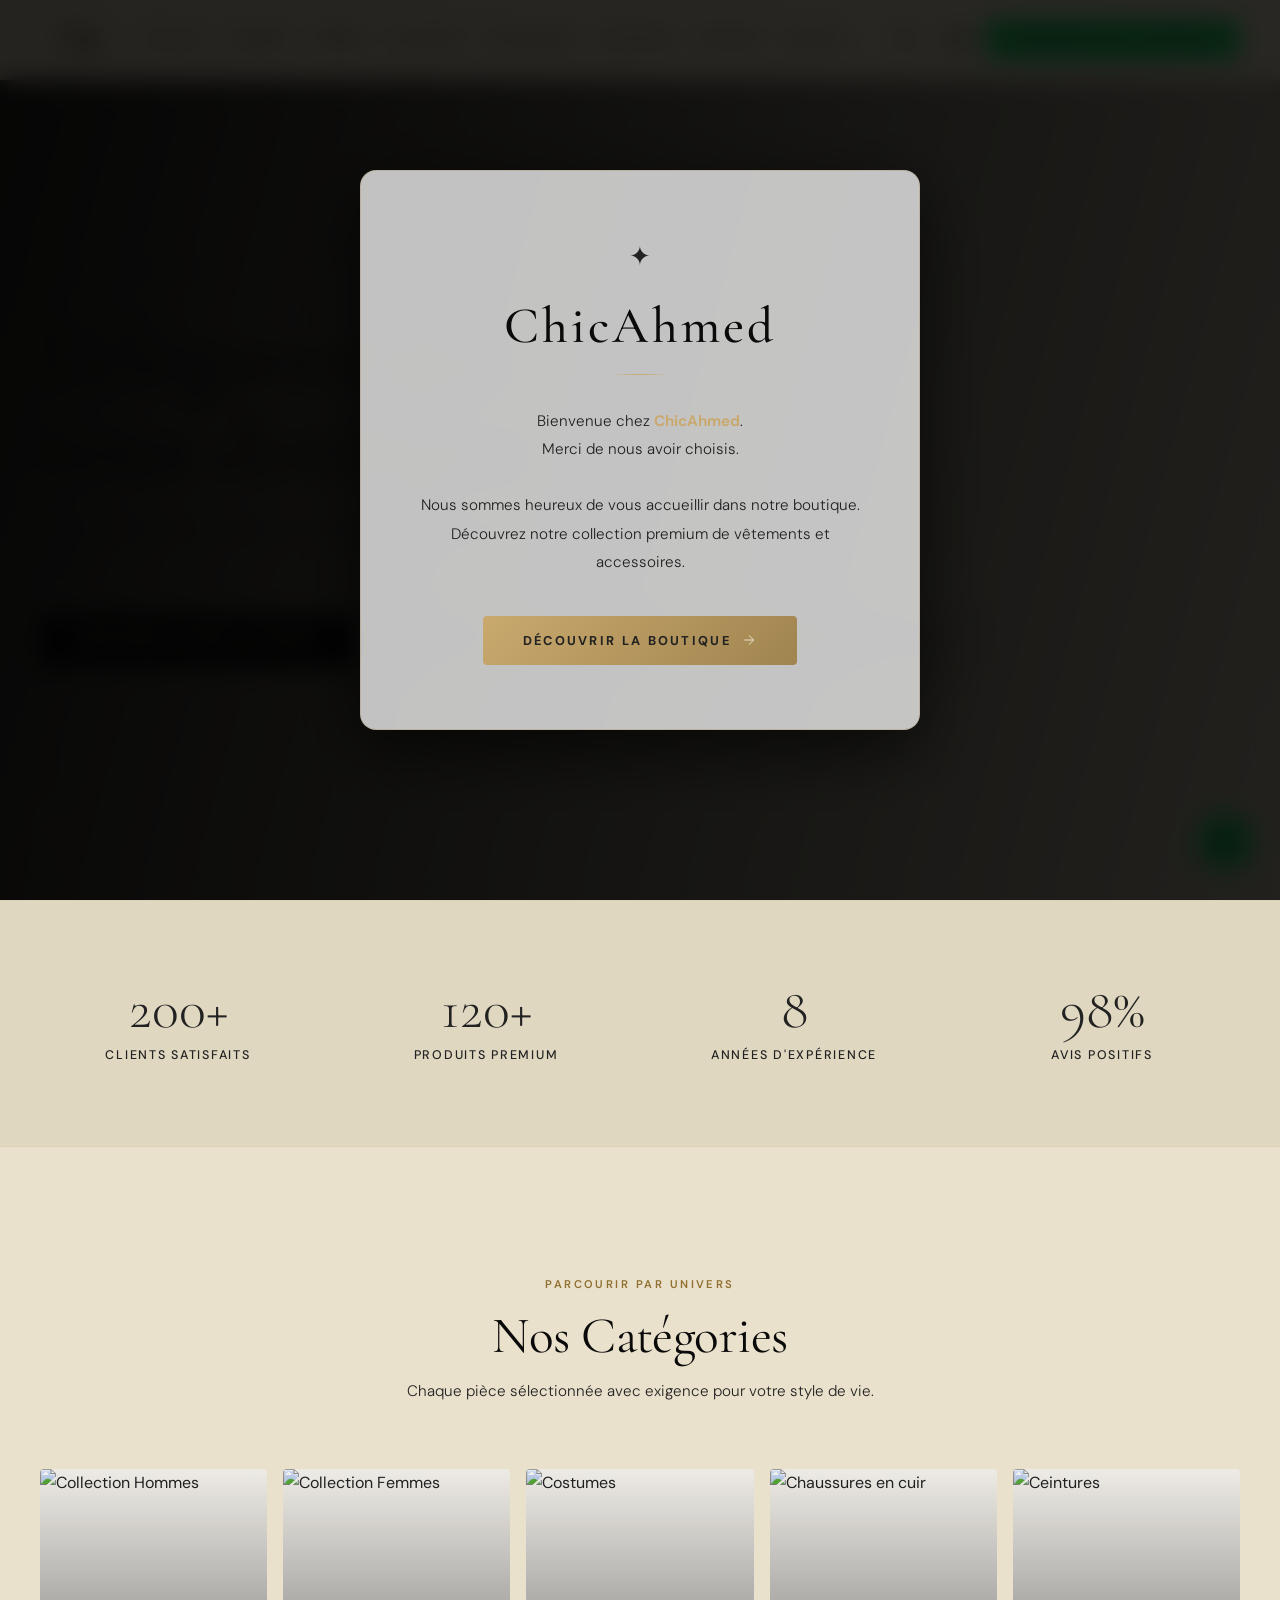
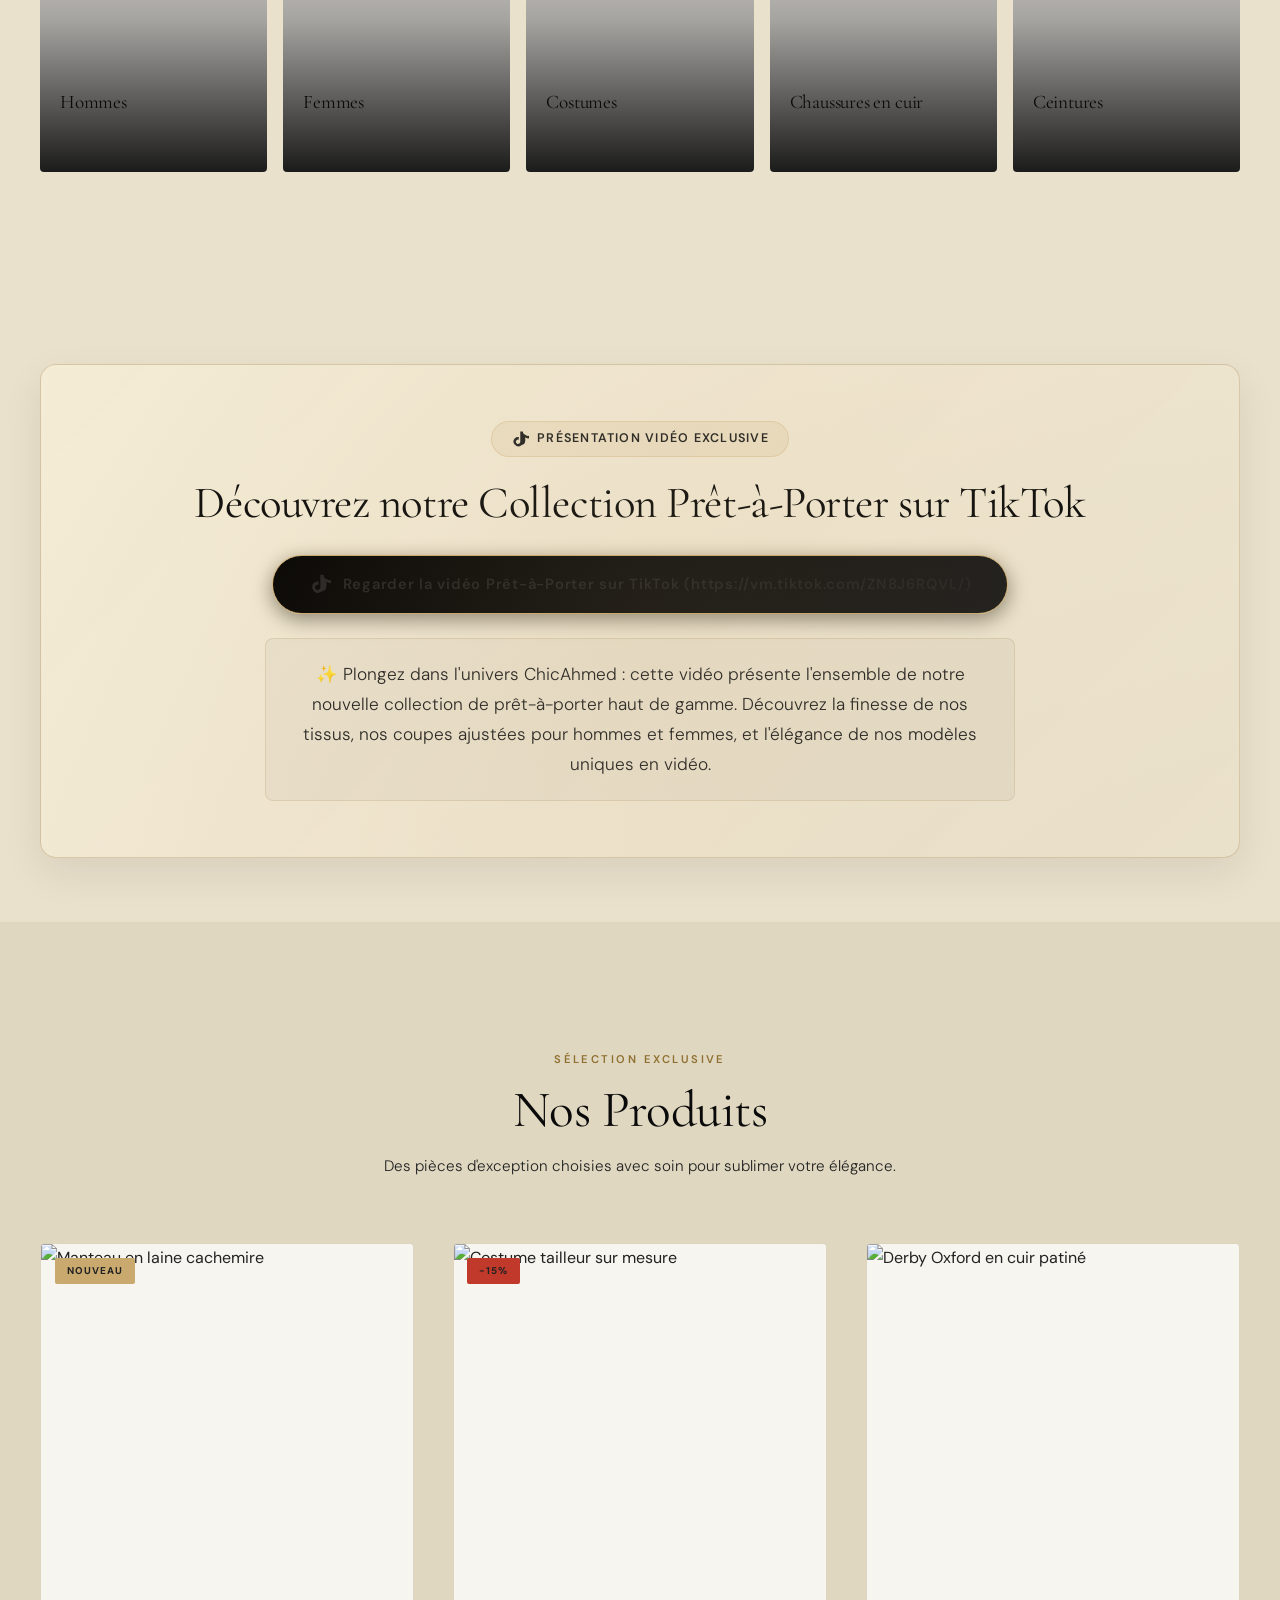
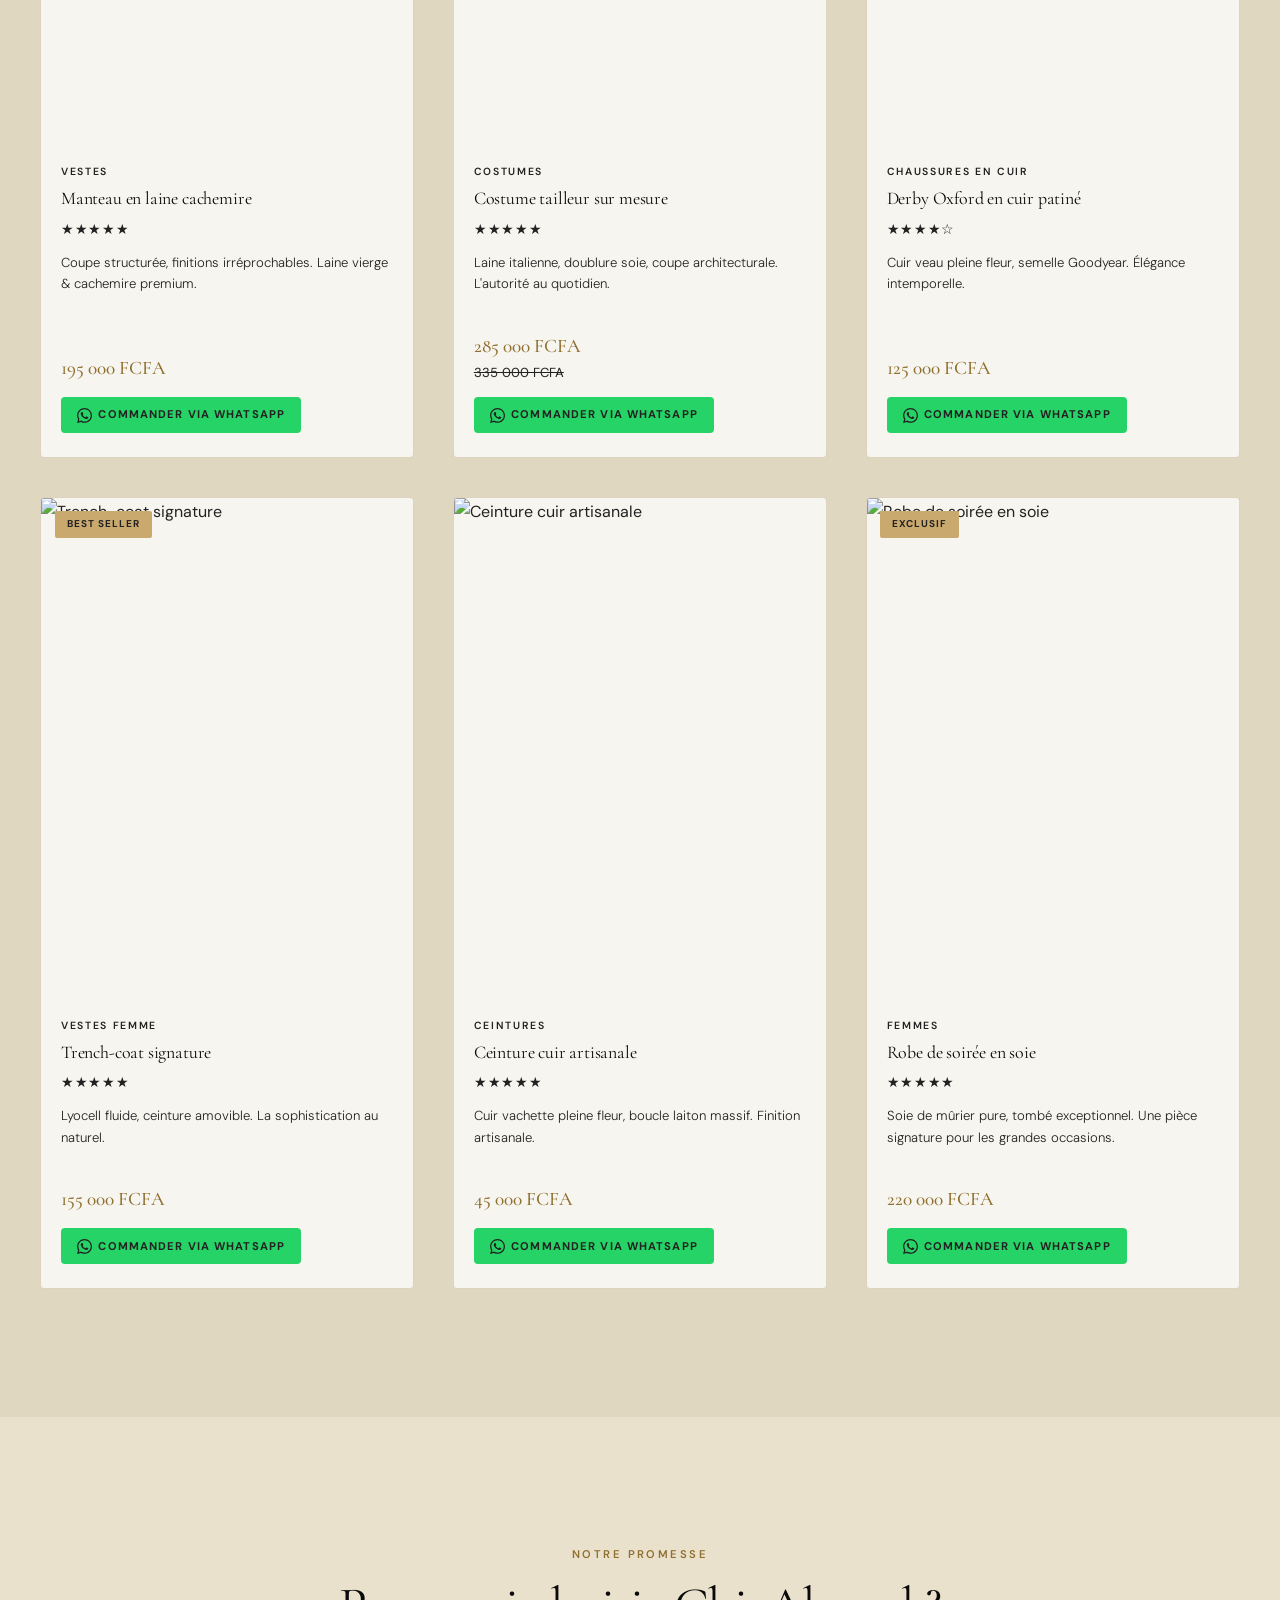
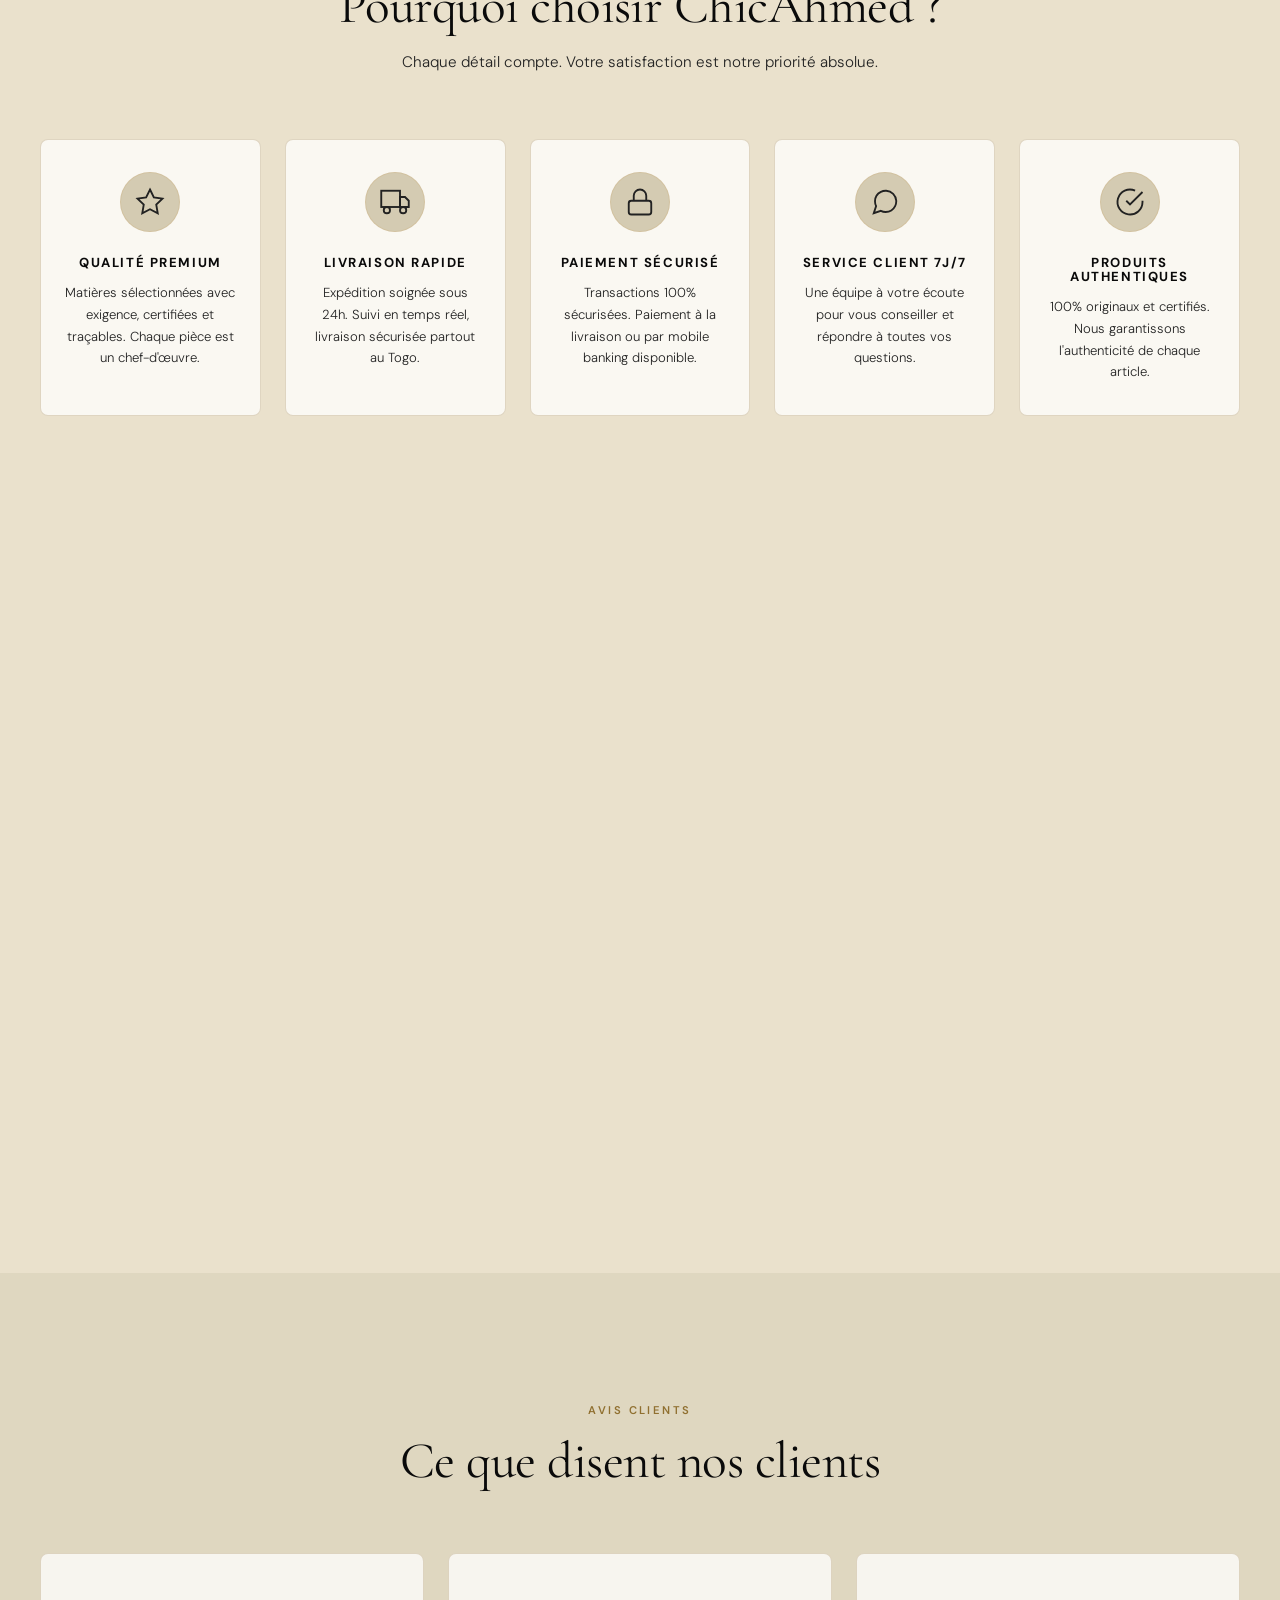
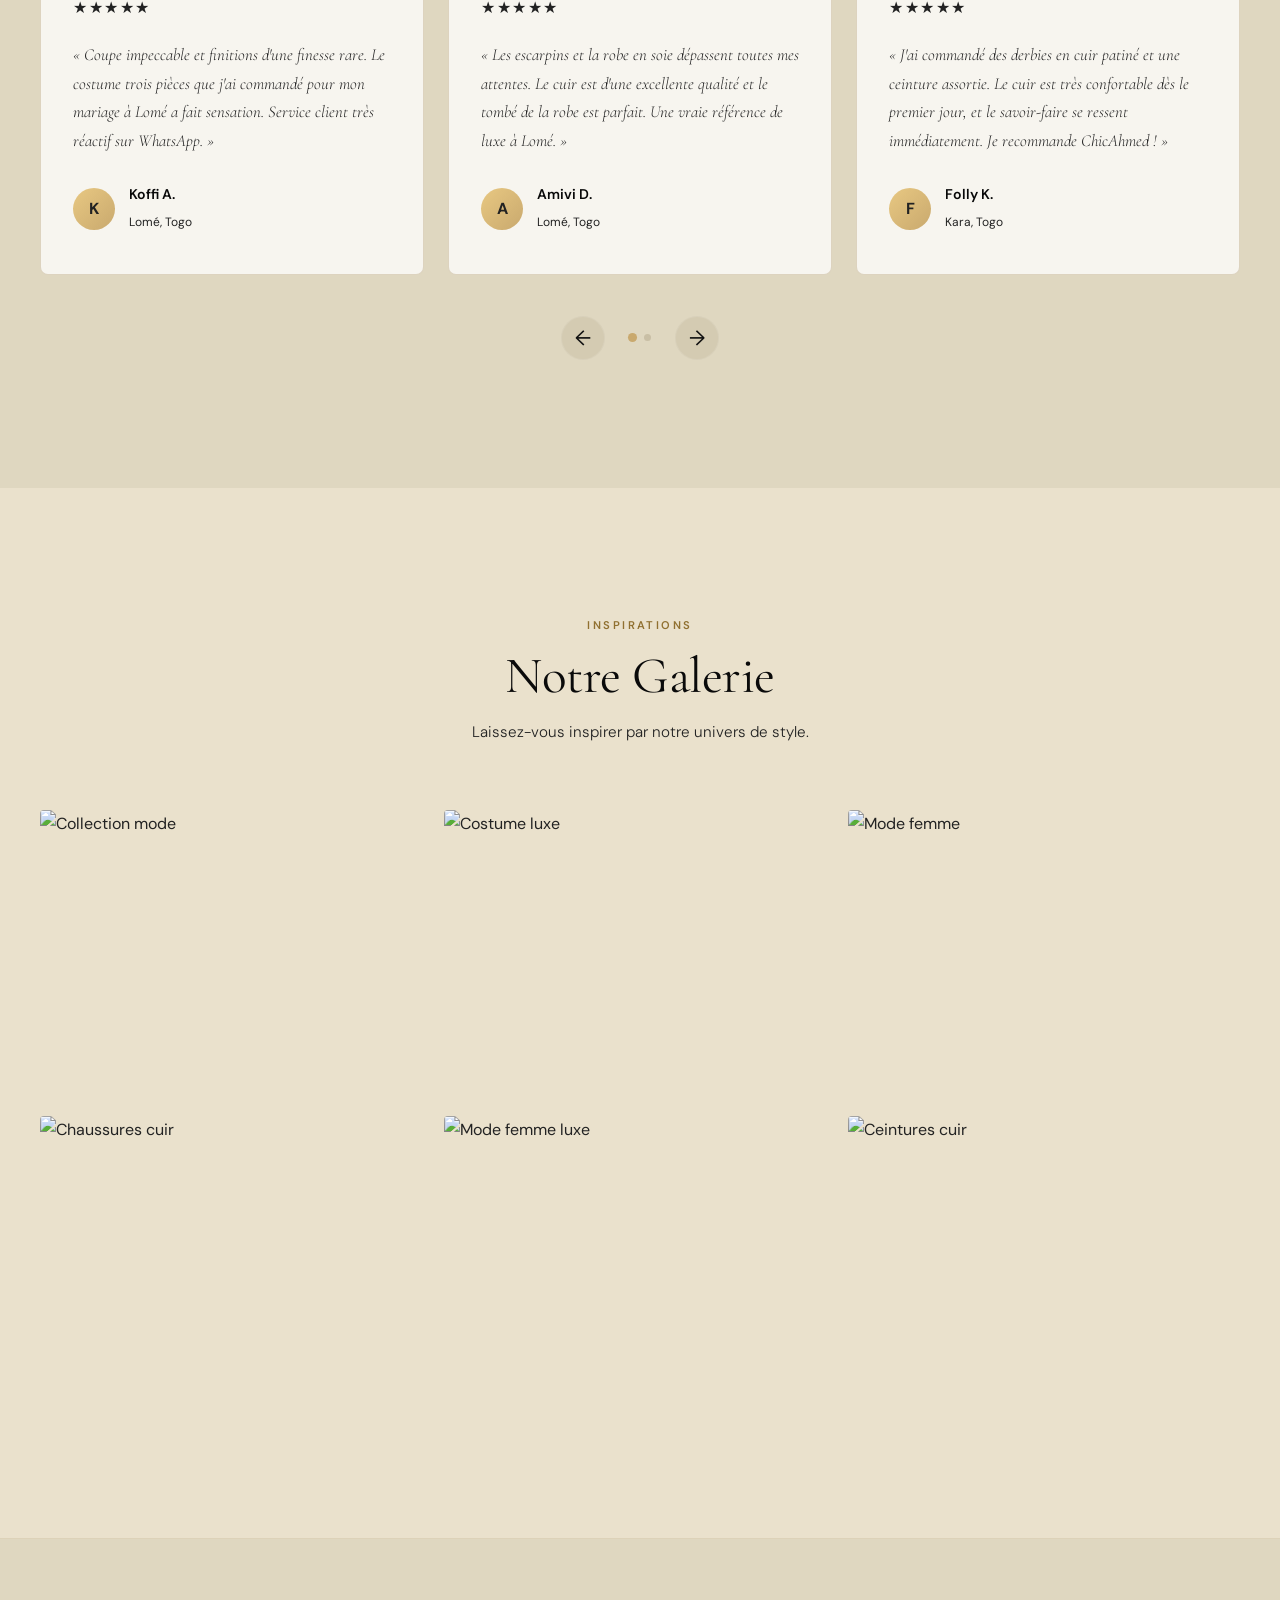
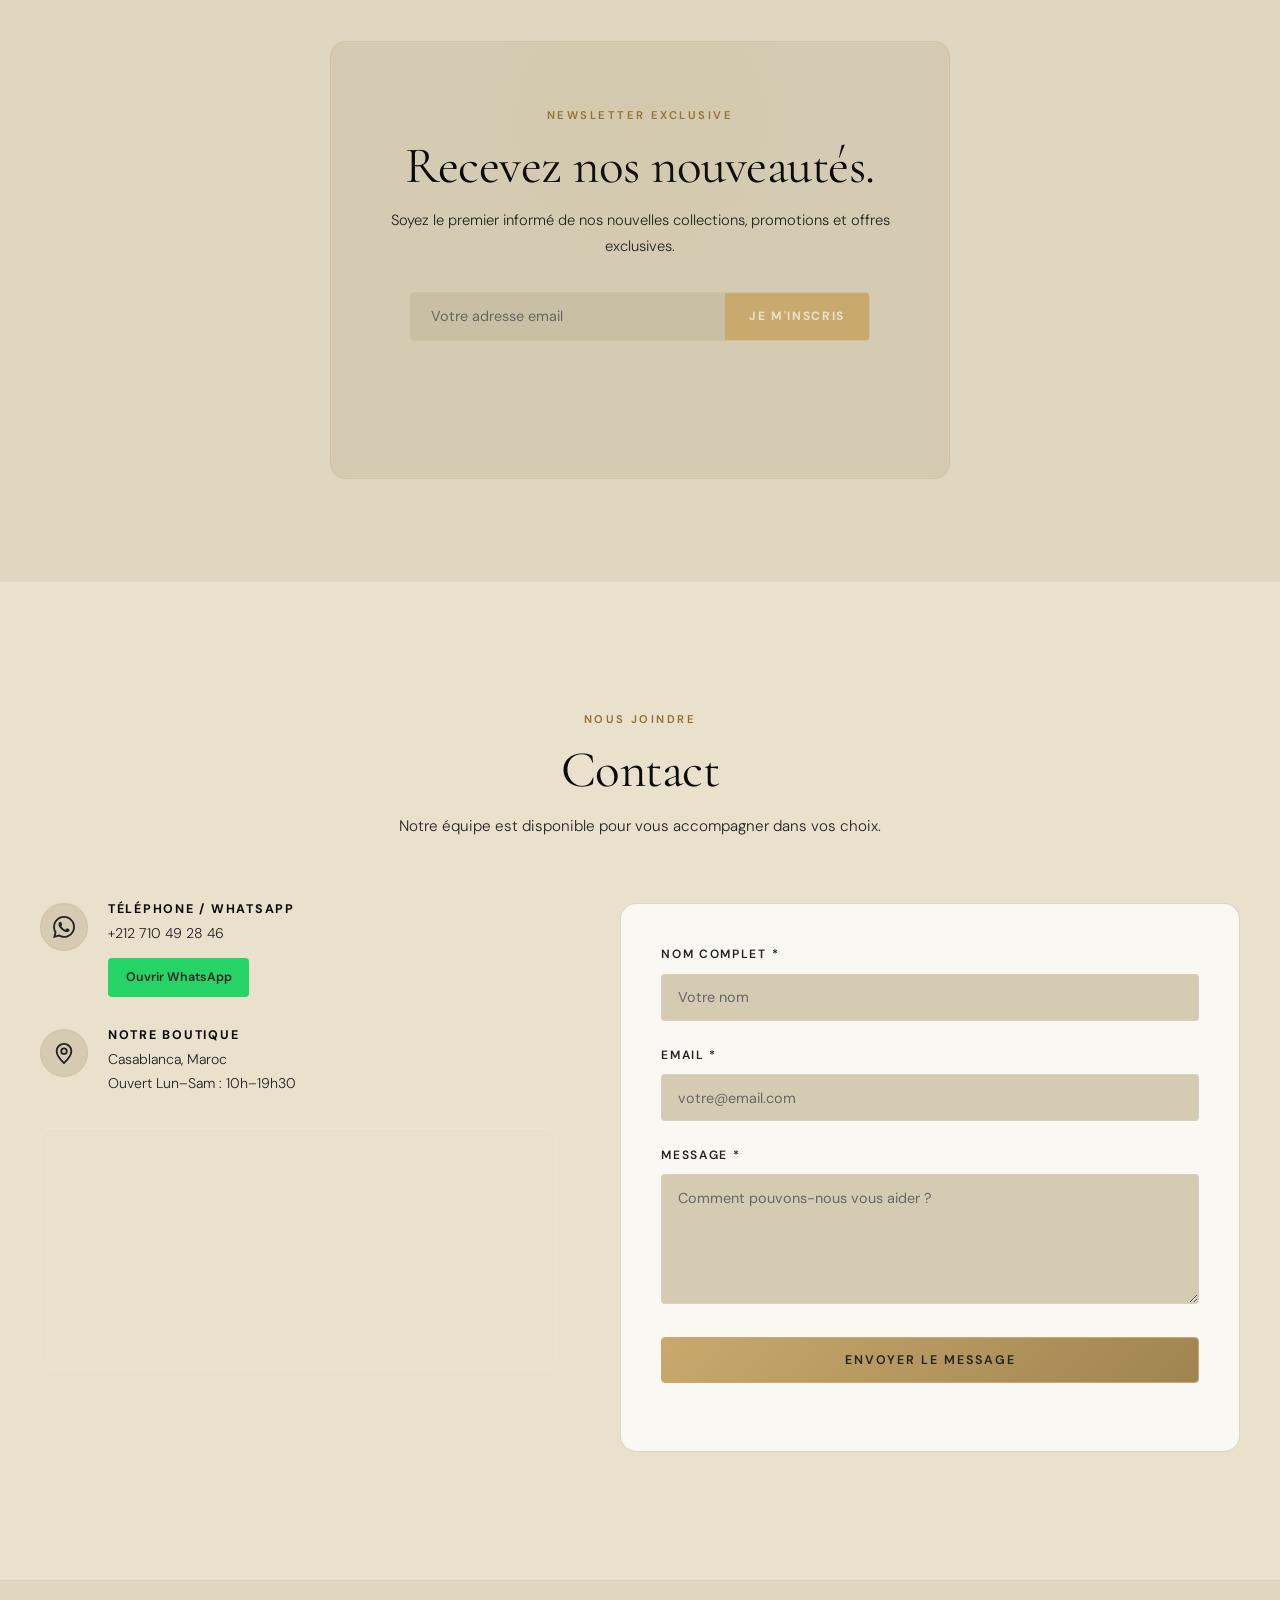
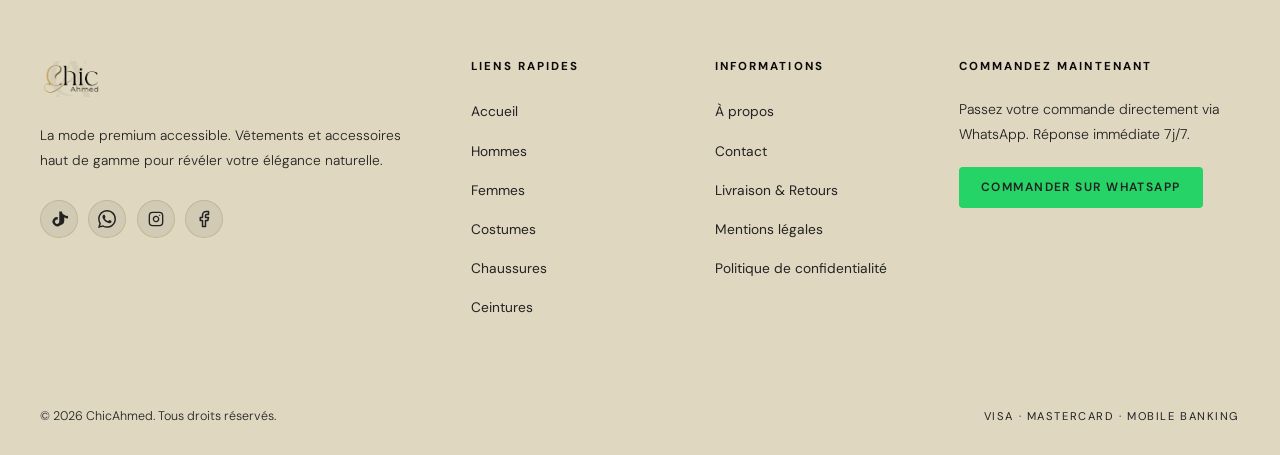
==== commit 7c5af40c: "Add files via upload" ====
--- a/index.html
+++ b/index.html
@@ -447,7 +447,7 @@
             <svg width="30" height="30" viewBox="0 0 24 24" fill="none" stroke="currentColor" stroke-width="1.5"><rect x="1" y="3" width="15" height="13"/><polygon points="16 8 20 8 23 11 23 16 16 16 16 8"/><circle cx="5.5" cy="18.5" r="2.5"/><circle cx="18.5" cy="18.5" r="2.5"/></svg>
           </div>
           <h3>Livraison rapide</h3>
-          <p>Expédition soignée sous 24h. Suivi en temps réel, livraison sécurisée partout au Maroc.</p>
+          <p>Expédition soignée sous 24h. Suivi en temps réel, livraison sécurisée partout au Togo.</p>
         </div>
         <div class="why-card reveal" data-delay="160">
           <div class="why-icon">
@@ -458,10 +458,10 @@
         </div>
         <div class="why-card reveal" data-delay="240">
           <div class="why-icon">
-            <svg width="30" height="30" viewBox="0 0 24 24" fill="none" stroke="currentColor" stroke-width="1.5"><path d="M21 15a2 2 0 0 1-2 2H7l-4 4V5a2 2 0 0 1 2-2h14a2 2 0 0 1 2 2z"/></svg>
-          </div>
-          <h3>Service client</h3>
-          <p>Notre équipe est disponible 7j/7 sur WhatsApp pour répondre à toutes vos questions.</p>
+            <svg width="30" height="30" viewBox="0 0 24 24" fill="none" stroke="currentColor" stroke-width="1.5"><path d="M21 11.5a8.38 8.38 0 0 1-.9 3.8 8.5 8.5 0 0 1-7.6 4.7 8.38 8.38 0 0 1-3.8-.9L3 21l1.9-5.7a8.38 8.38 0 0 1-.9-3.8 8.5 8.5 0 0 1 4.7-7.6 8.38 8.38 0 0 1 3.8-.9h.5a8.48 8.48 0 0 1 8 8v.5z"/></svg>
+          </div>
+          <h3>Service Client 7j/7</h3>
+          <p>Une équipe à votre écoute pour vous conseiller et répondre à toutes vos questions.</p>
         </div>
         <div class="why-card reveal" data-delay="320">
           <div class="why-icon">
@@ -469,6 +469,51 @@
           </div>
           <h3>Produits authentiques</h3>
           <p>100% originaux et certifiés. Nous garantissons l'authenticité de chaque article.</p>
+        </div>
+      </div>
+    </div>
+  </section>
+
+  <!-- ============================================================
+       BOUTIQUE PHYSIQUE / SHOWROOM
+  ============================================================= -->
+  <section id="boutique-physique" class="store-section reveal">
+    <div class="container">
+      <div class="store-grid">
+        <div class="store-image-wrap">
+          <img src="magasin-chicahmed.jpg" alt="Boutique ChicAhmed Prêt-à-Porter" class="store-image" loading="lazy">
+          <div class="store-badge">
+            <svg width="18" height="18" viewBox="0 0 24 24" fill="none" stroke="currentColor" stroke-width="2"><path d="M21 10c0 7-9 13-9 13s-9-6-9-13a9 9 0 0 1 18 0z"/><circle cx="12" cy="10" r="3"/></svg>
+            <span>Boutique Physique</span>
+          </div>
+        </div>
+        <div class="store-content">
+          <span class="section-tag">Venez nous rendre visite</span>
+          <h2 class="section-title">Notre Boutique ChicAhmed</h2>
+          <p class="store-desc">
+            Découvrez l'univers du prêt-à-porter de luxe en personne dans notre boutique. Venez essayer nos costumes sur-mesure, nos tenues et nos accessoires en cuir dans un cadre chaleureux et raffiné.
+          </p>
+          <div class="store-details">
+            <div class="store-detail-item">
+              <svg width="20" height="20" viewBox="0 0 24 24" fill="none" stroke="currentColor" stroke-width="2"><path d="M21 10c0 7-9 13-9 13s-9-6-9-13a9 9 0 0 1 18 0z"/><circle cx="12" cy="10" r="3"/></svg>
+              <div>
+                <strong>Localisation :</strong>
+                <span>Boutique ChicAhmed Prêt-à-Porter (Togo)</span>
+              </div>
+            </div>
+            <div class="store-detail-item">
+              <svg width="20" height="20" viewBox="0 0 24 24" fill="none" stroke="currentColor" stroke-width="2"><circle cx="12" cy="12" r="10"/><polyline points="12 6 12 12 16 14"/></svg>
+              <div>
+                <strong>Horaires d'ouverture :</strong>
+                <span>Lundi - Samedi : 08h30 - 20h00</span>
+              </div>
+            </div>
+          </div>
+          <div class="store-actions">
+            <a href="https://wa.me/212710492846?text=Bonjour%20ChicAhmed%2C%20je%20souhaite%20visiter%20votre%20boutique." target="_blank" rel="noopener" class="btn btn-gold">
+              Prendre rendez-vous / Contact WhatsApp
+            </a>
+          </div>
         </div>
       </div>
     </div>
--- a/style.css
+++ b/style.css
@@ -2009,4 +2009,136 @@
   border-color: rgba(160, 132, 79, 0.2);
 }
 
-
+/* ==========================================================================
+   BOUTIQUE PHYSIQUE SHOWROOM SECTION
+   ========================================================================== */
+.store-section {
+  padding: 5rem 0;
+  position: relative;
+}
+
+.store-grid {
+  display: grid;
+  grid-template-columns: 1fr;
+  gap: 3rem;
+  align-items: center;
+}
+
+@media (min-width: 900px) {
+  .store-grid {
+    grid-template-columns: 1.1fr 0.9fr;
+  }
+}
+
+.store-image-wrap {
+  position: relative;
+  border-radius: var(--r-lg);
+  overflow: hidden;
+  box-shadow: 0 20px 50px rgba(0, 0, 0, 0.5), 0 0 30px rgba(201, 169, 110, 0.15);
+  border: 1px solid var(--border-gold);
+}
+
+.store-image {
+  width: 100%;
+  max-height: 520px;
+  object-fit: cover;
+  display: block;
+  transition: transform 0.6s ease;
+}
+
+.store-image-wrap:hover .store-image {
+  transform: scale(1.03);
+}
+
+.store-badge {
+  position: absolute;
+  bottom: 1.5rem;
+  left: 1.5rem;
+  display: inline-flex;
+  align-items: center;
+  gap: 0.5rem;
+  background: rgba(10, 10, 10, 0.85);
+  backdrop-filter: blur(10px);
+  color: var(--gold-l);
+  border: 1px solid var(--border-gold);
+  padding: 0.6rem 1.2rem;
+  border-radius: 50px;
+  font-size: 0.85rem;
+  font-weight: 600;
+}
+
+.store-content {
+  display: flex;
+  flex-direction: column;
+  gap: 1.25rem;
+}
+
+.store-desc {
+  font-size: 1.05rem;
+  line-height: 1.7;
+  color: var(--gray-l);
+}
+
+.store-details {
+  display: flex;
+  flex-direction: column;
+  gap: 1rem;
+  background: rgba(255, 255, 255, 0.03);
+  border: 1px solid rgba(201, 169, 110, 0.2);
+  border-radius: var(--r-md);
+  padding: 1.25rem 1.5rem;
+}
+
+.store-detail-item {
+  display: flex;
+  align-items: flex-start;
+  gap: 0.85rem;
+  color: var(--gray-l);
+}
+
+.store-detail-item svg {
+  color: var(--gold);
+  flex-shrink: 0;
+  margin-top: 0.2rem;
+}
+
+.store-detail-item strong {
+  display: block;
+  color: var(--white);
+  font-size: 0.95rem;
+}
+
+.store-detail-item span {
+  font-size: 0.9rem;
+}
+
+body.light-theme .store-image-wrap {
+  box-shadow: 0 15px 40px rgba(0, 0, 0, 0.1);
+  border-color: rgba(160, 132, 79, 0.35);
+}
+
+body.light-theme .store-badge {
+  background: rgba(245, 237, 216, 0.9);
+  color: #8b6d34;
+  border-color: rgba(160, 132, 79, 0.4);
+}
+
+body.light-theme .store-desc {
+  color: #222222;
+}
+
+body.light-theme .store-details {
+  background: rgba(255, 255, 255, 0.7);
+  border-color: rgba(160, 132, 79, 0.25);
+}
+
+body.light-theme .store-detail-item strong {
+  color: #0a0a0a;
+}
+
+body.light-theme .store-detail-item span {
+  color: #333333;
+}
+
+
+
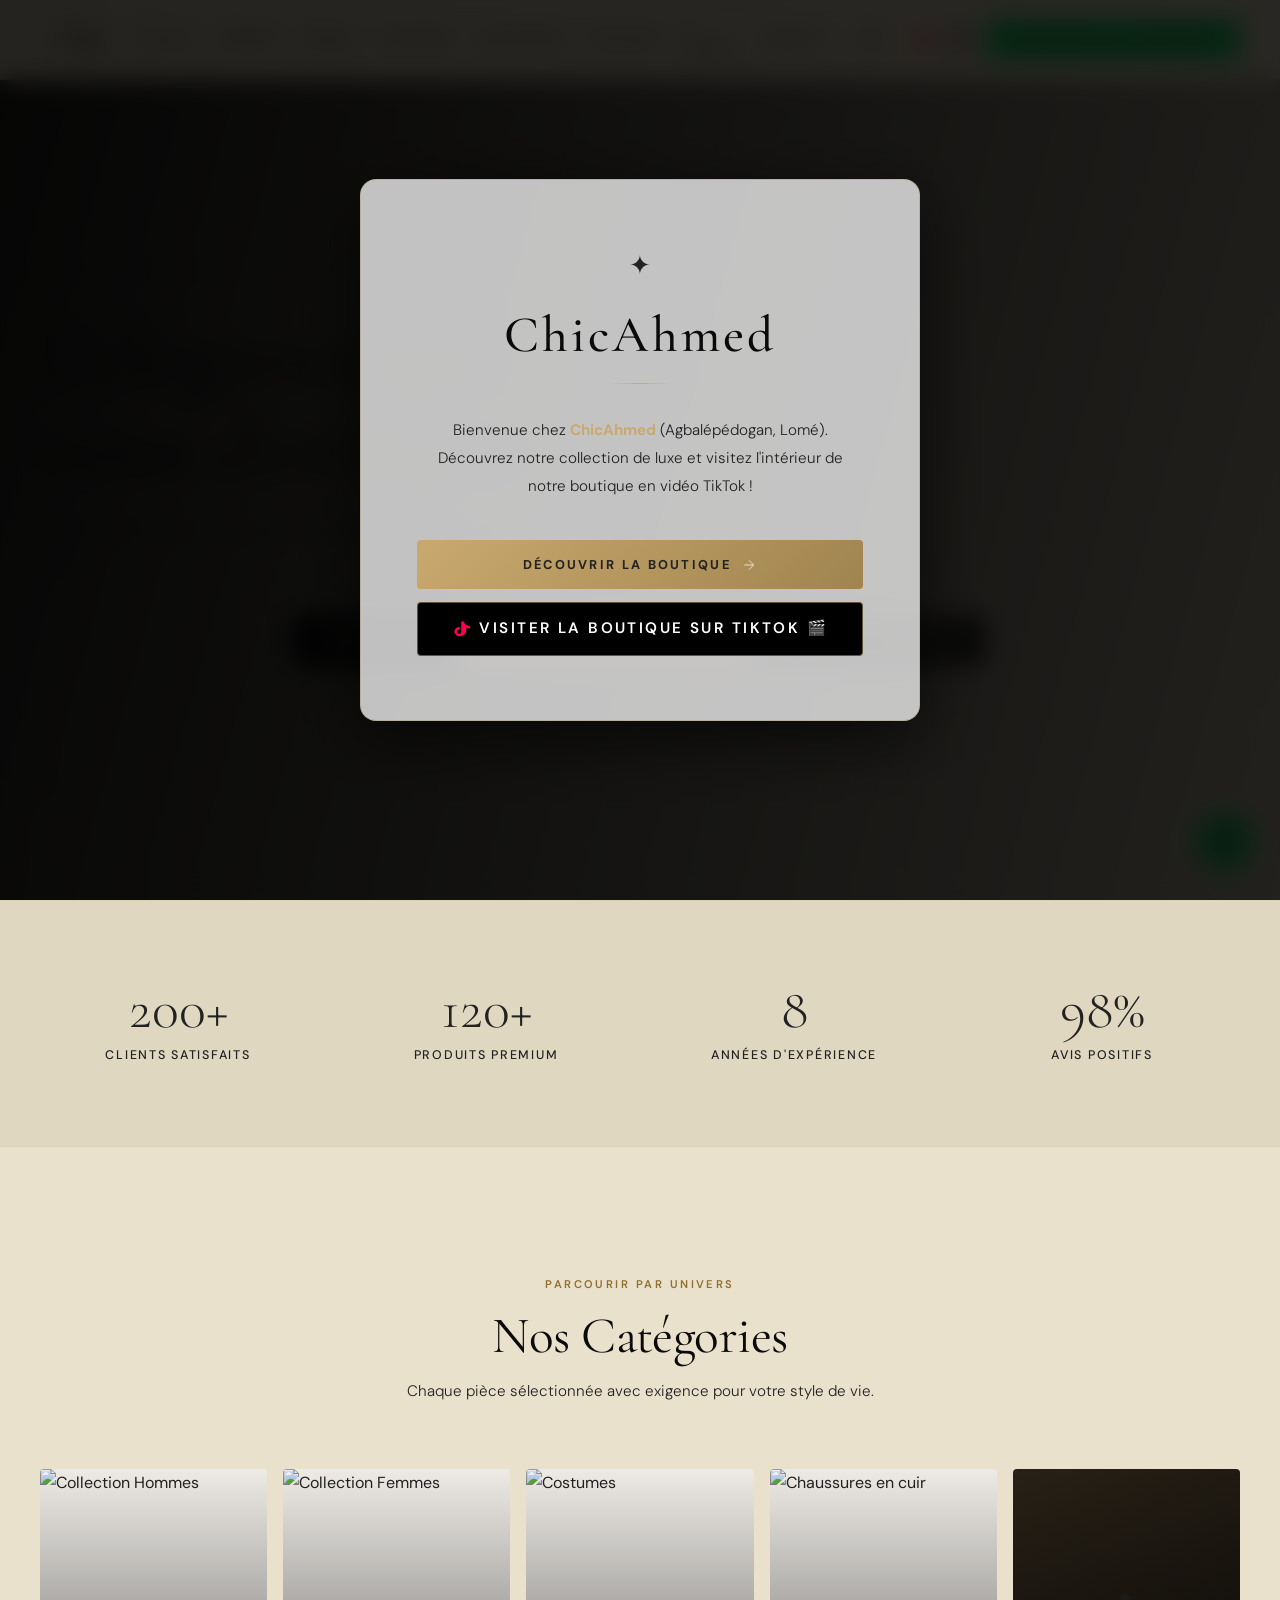
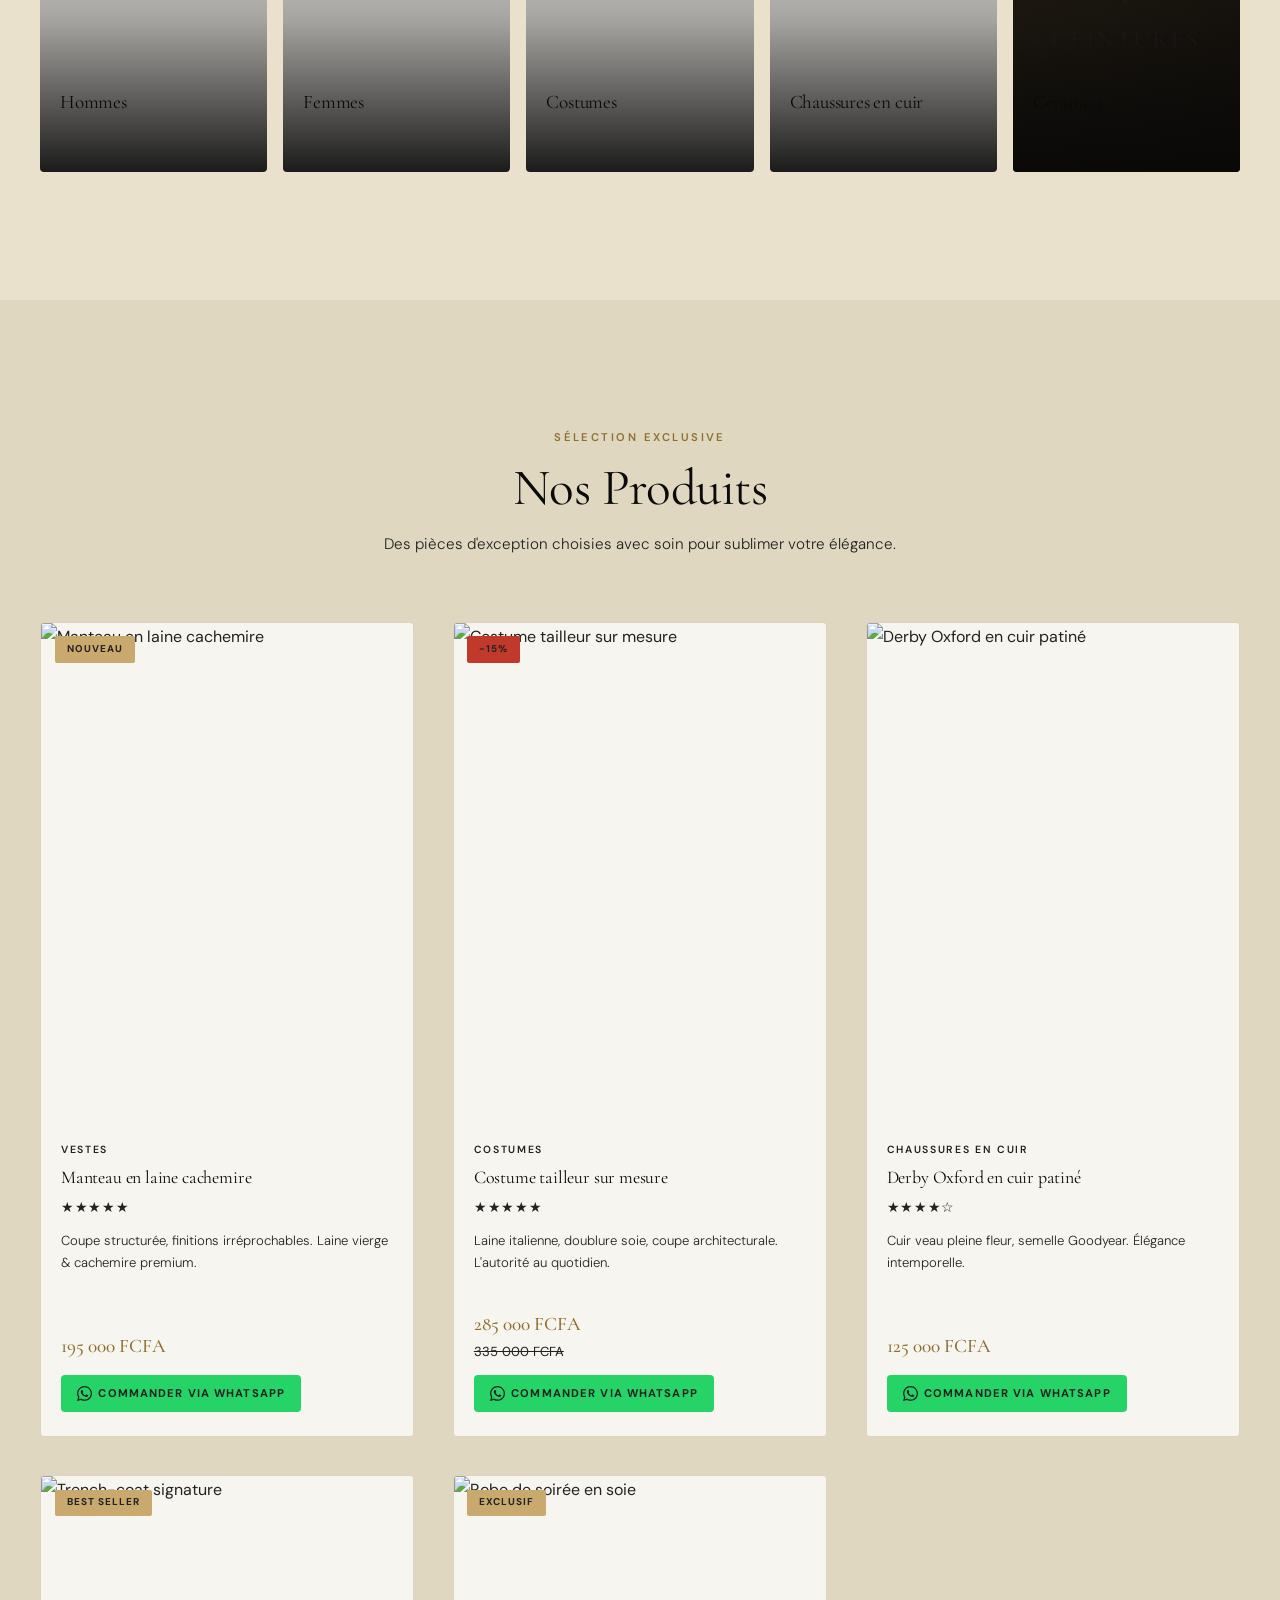
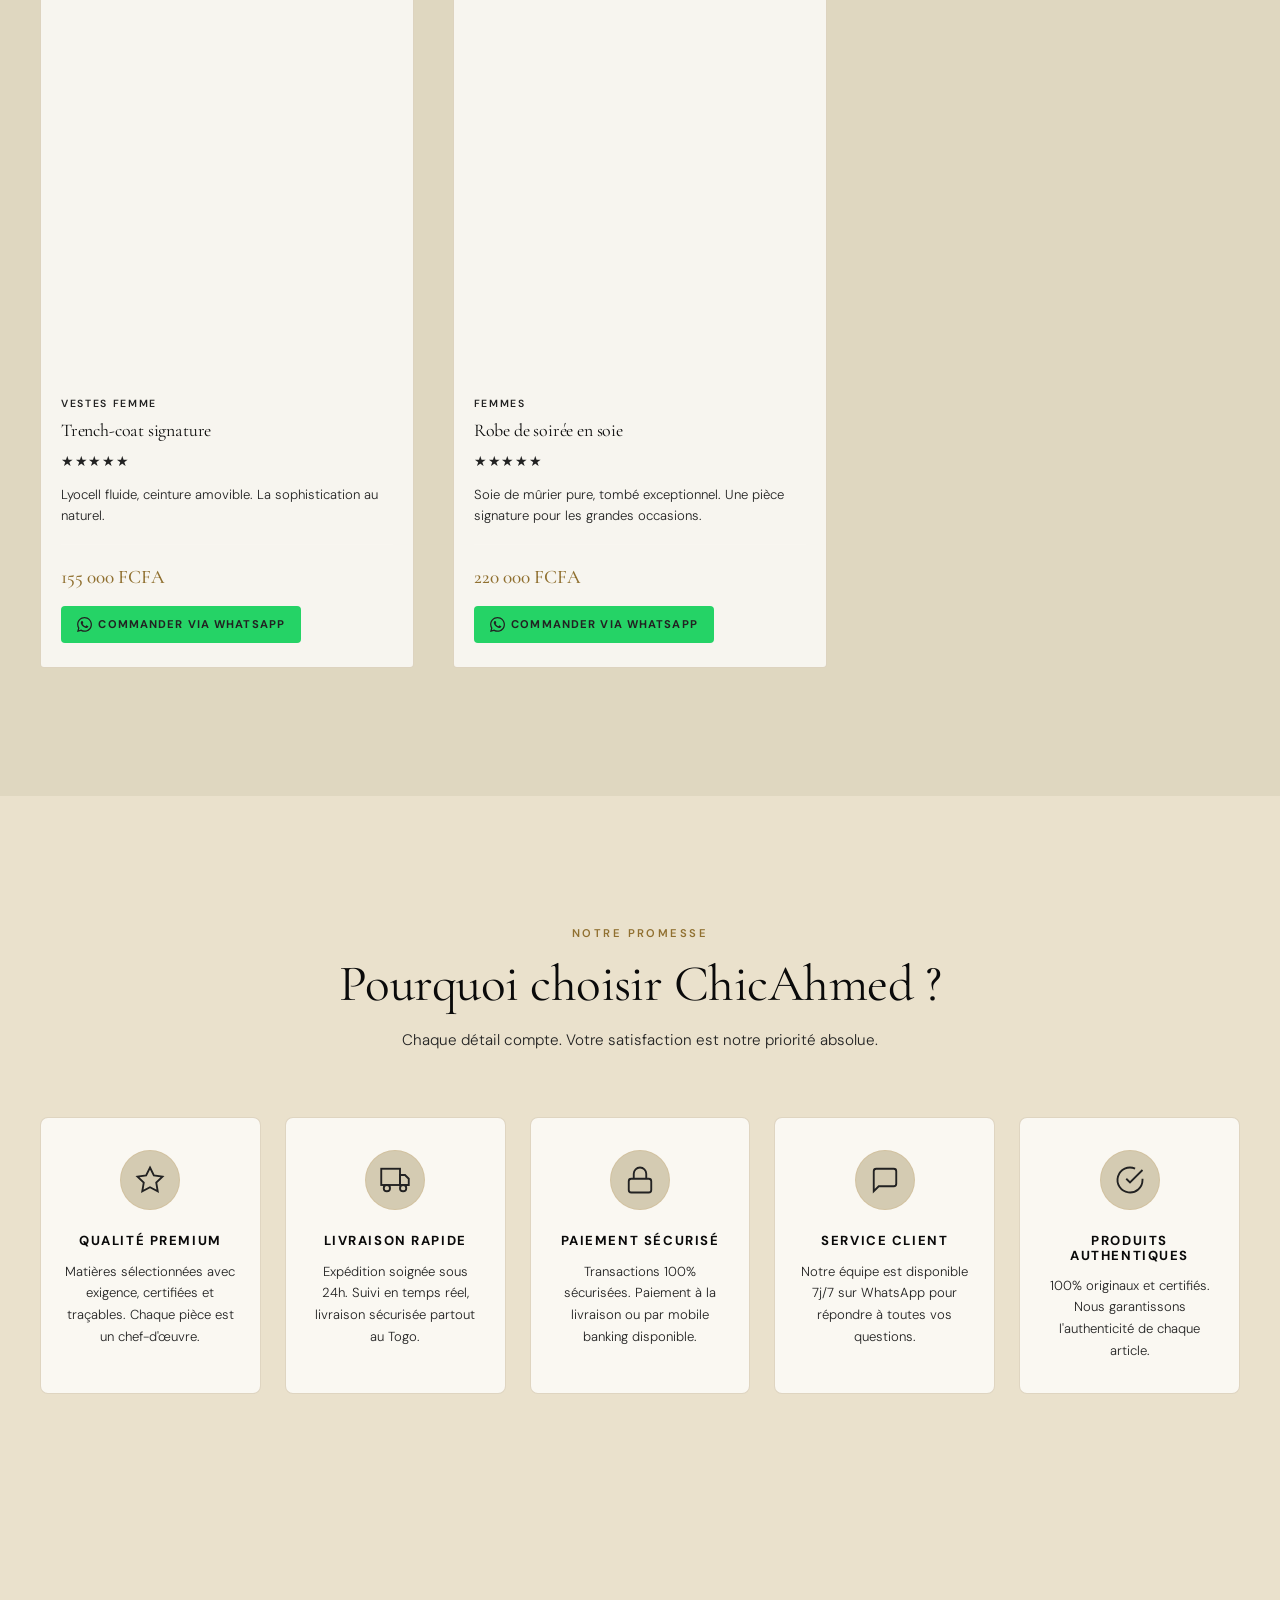
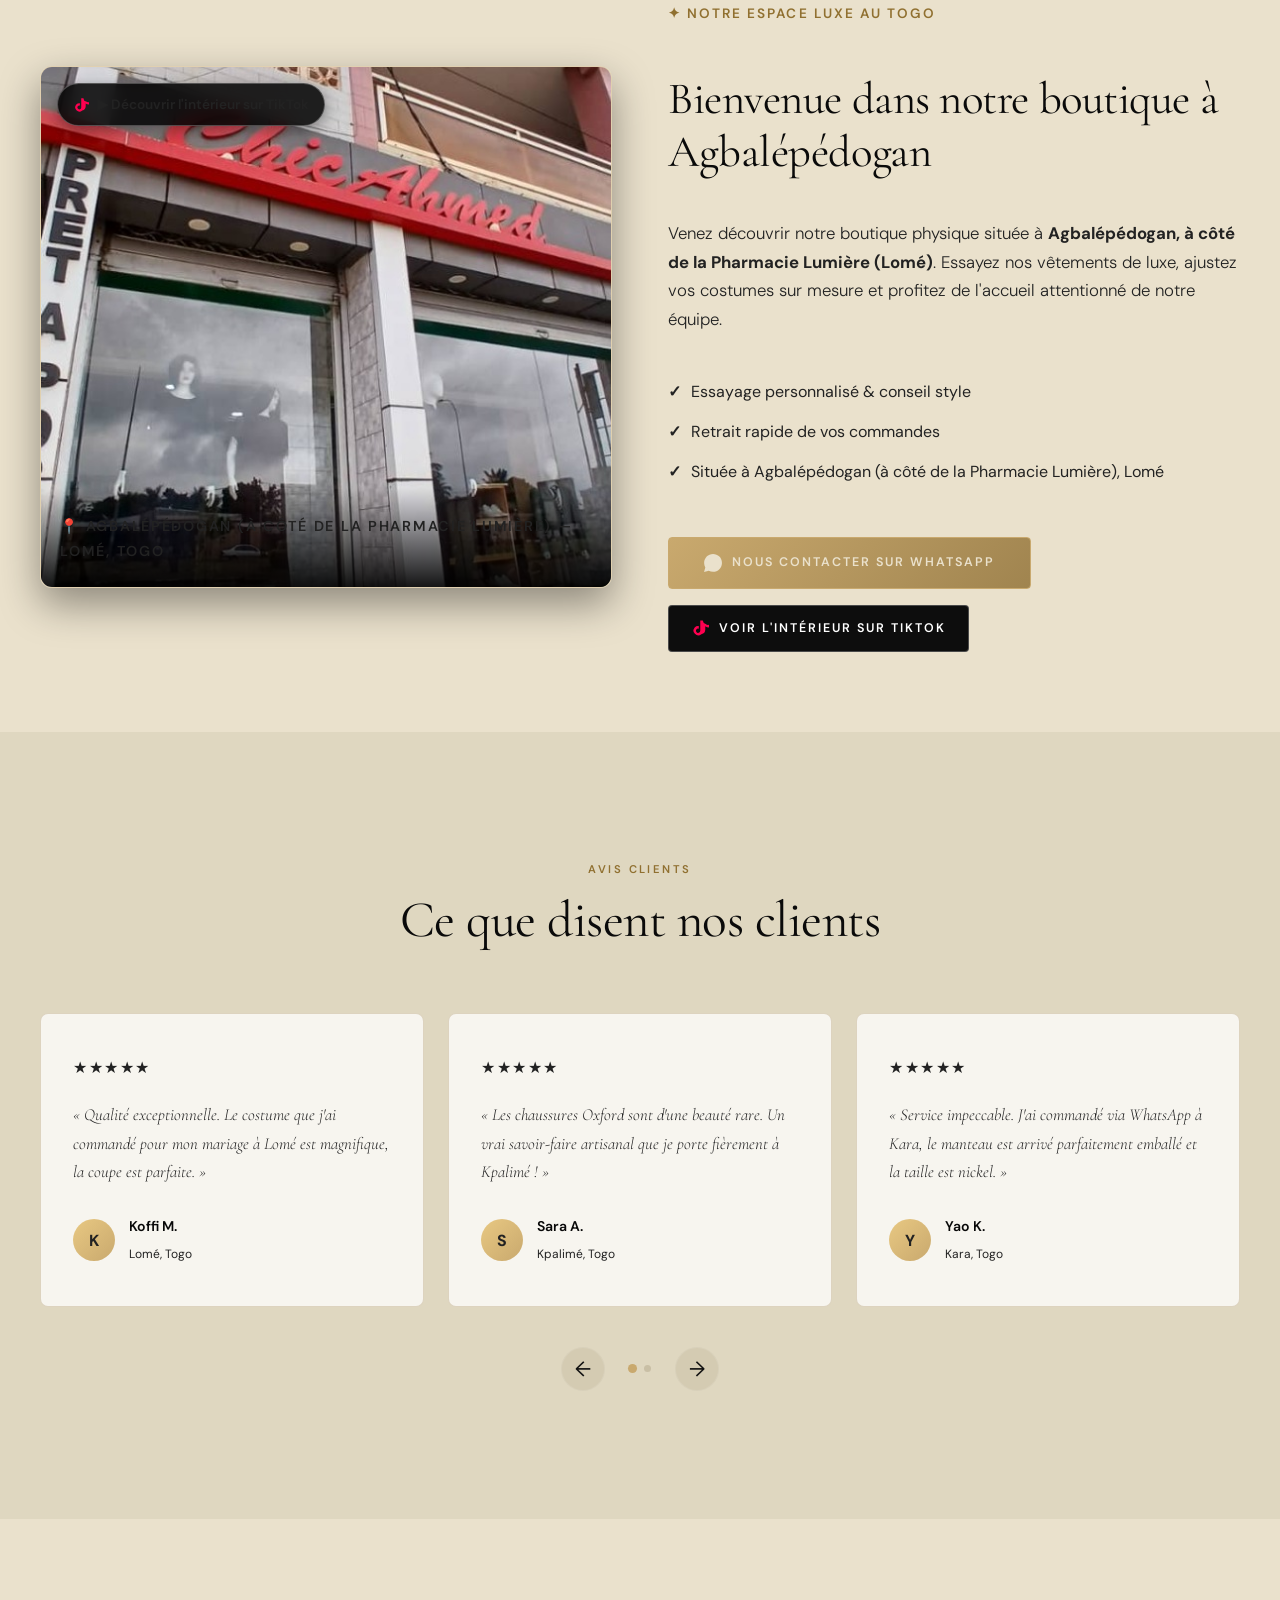
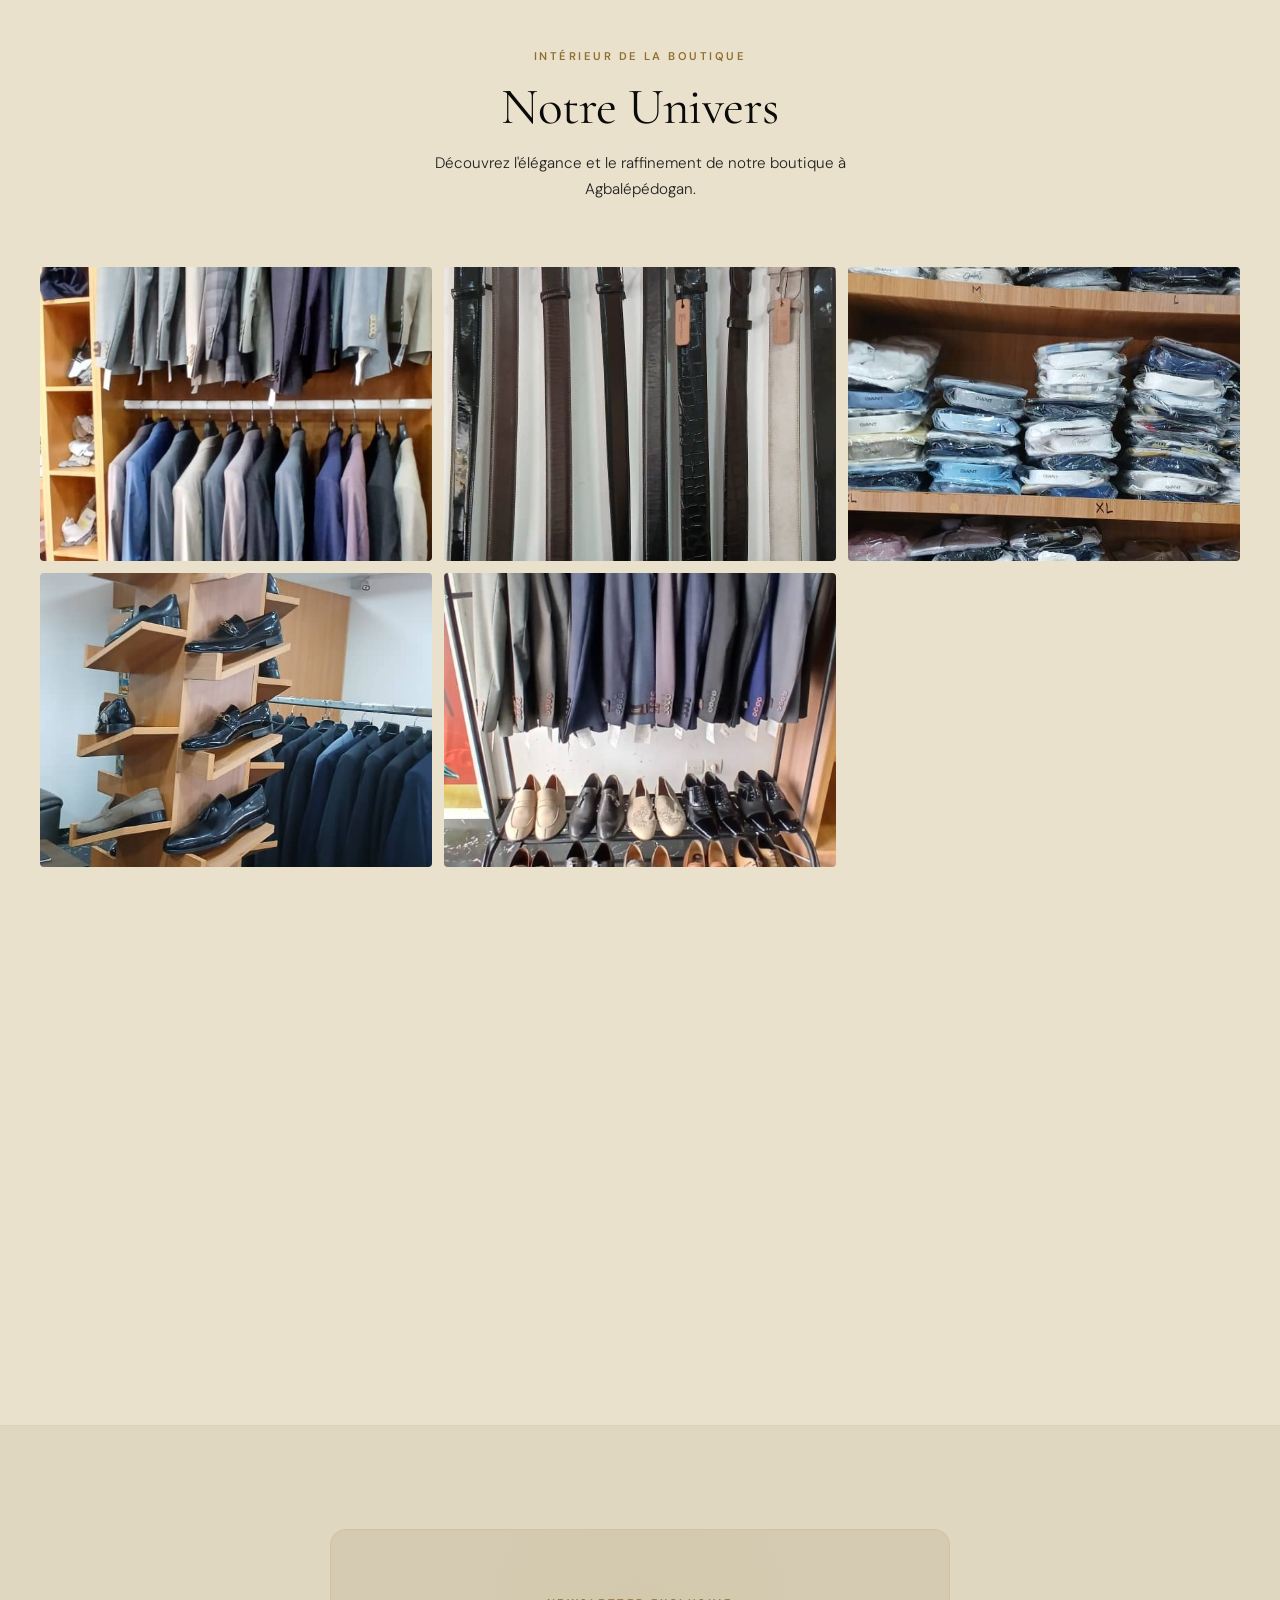
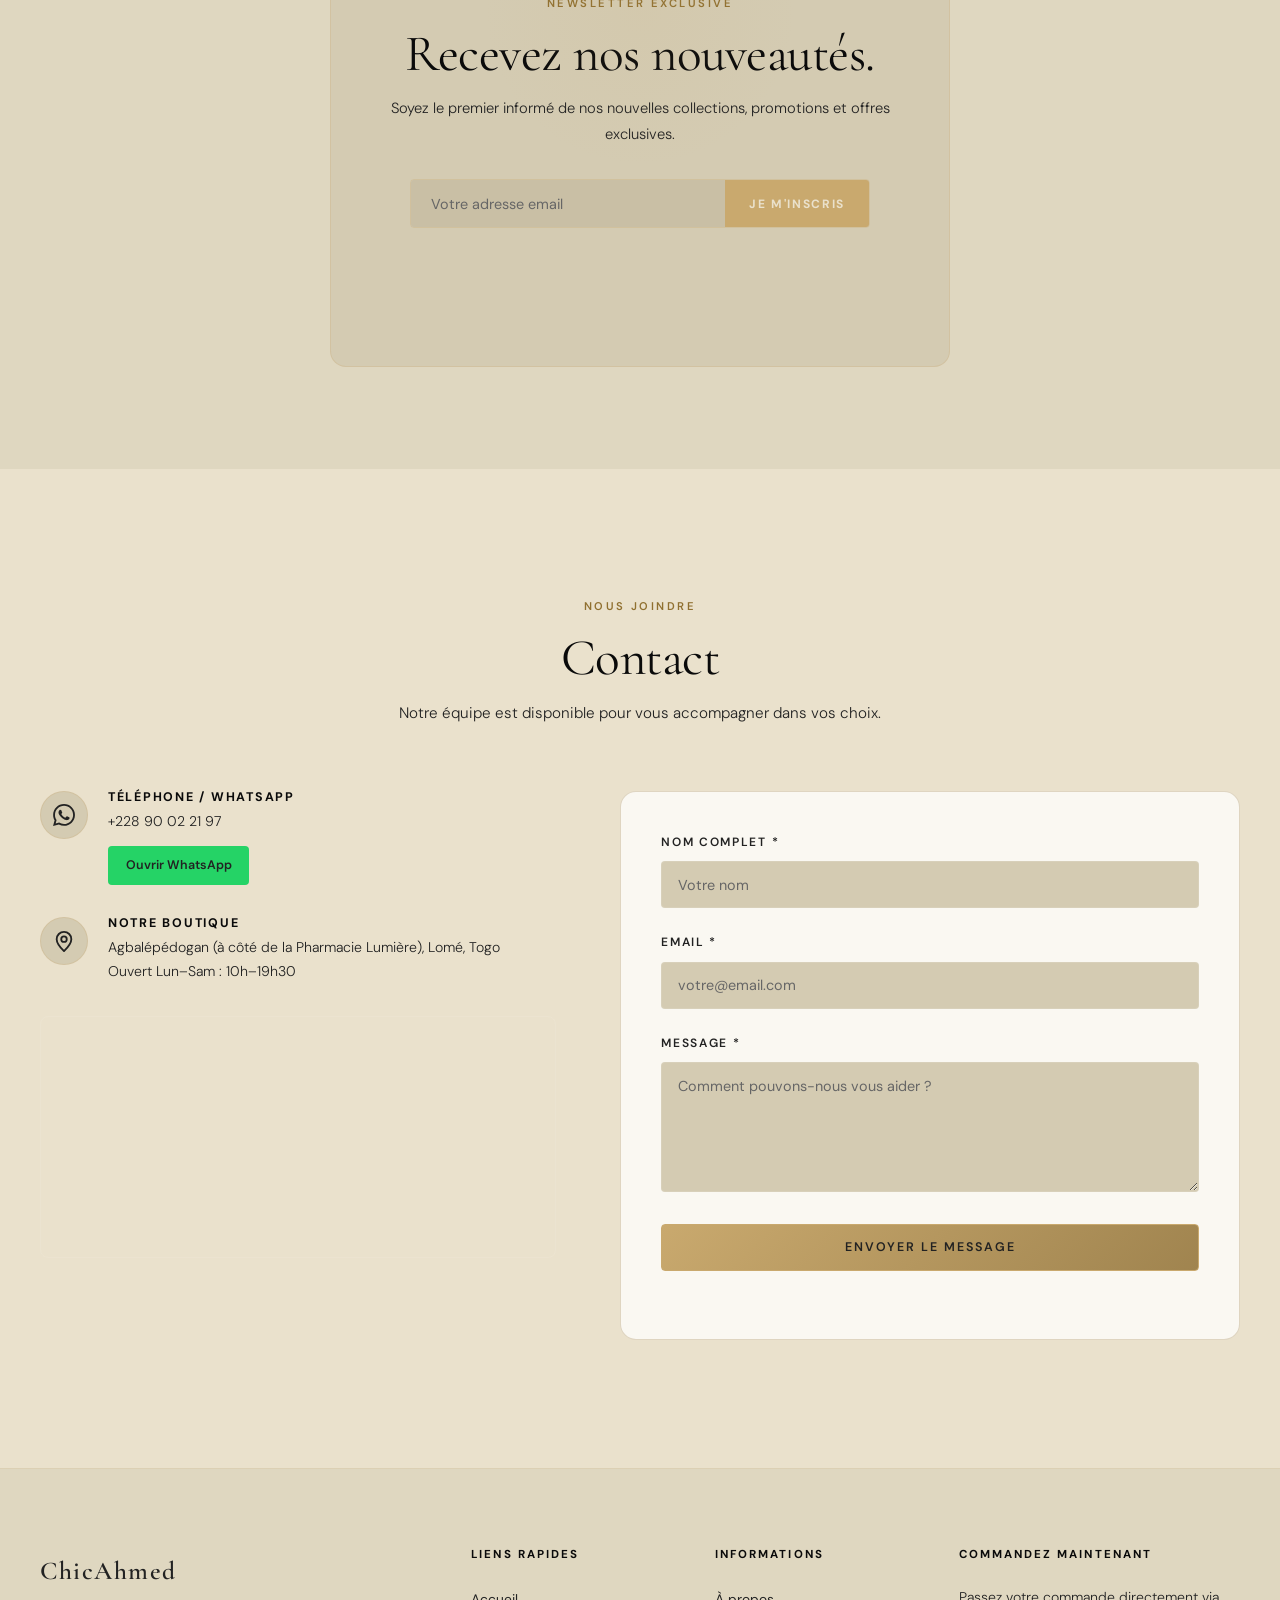
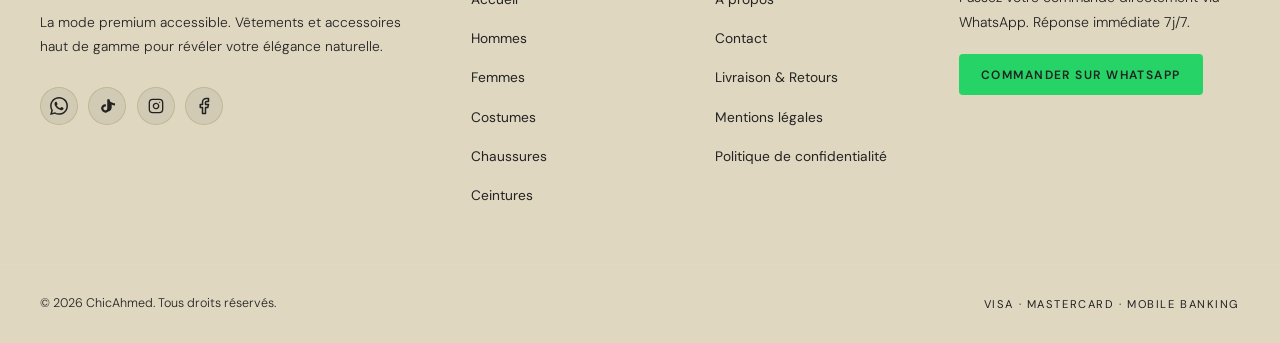
==== commit 2ec733af: "Add files via upload" ====
--- a/index.html
+++ b/index.html
@@ -1,824 +1,824 @@
-<!DOCTYPE html>
-<html lang="fr">
-<head>
-  <meta charset="UTF-8">
-  <meta name="viewport" content="width=device-width, initial-scale=1.0">
-  <meta name="description" content="ChicAhmed — Boutique mode luxe. Prêt-à-porter premium pour Homme & Femme. Costumes, chaussures en cuir, ceintures haut de gamme.">
-  <title>ChicAhmed | Prêt-à-Porter de Luxe</title>
-
-  <!-- Google Fonts: Cormorant Garamond + DM Sans -->
-  <link rel="preconnect" href="https://fonts.googleapis.com">
-  <link rel="preconnect" href="https://fonts.gstatic.com" crossorigin>
-  <link href="https://fonts.googleapis.com/css2?family=Cormorant+Garamond:ital,wght@0,300;0,400;0,500;0,600;0,700;1,300;1,400;1,500&family=DM+Sans:wght@300;400;500;600&display=swap" rel="stylesheet">
-
-  <link rel="stylesheet" href="style.css">
-</head>
-<body>
-
-  <!-- ============================================================
-       PRELOADER
-  ============================================================= -->
-  <div id="preloader" class="preloader">
-    <div class="preloader-inner">
-      <div class="preloader-logo">ChicAhmed</div>
-      <div class="preloader-bar"><div class="preloader-fill"></div></div>
-    </div>
-  </div>
-
-  <!-- ============================================================
-       MODAL DE BIENVENUE
-  ============================================================= -->
-  <div id="welcome-modal" class="welcome-modal" role="dialog" aria-modal="true" aria-label="Bienvenue">
-    <div class="welcome-box">
-      <div class="welcome-ornament">✦</div>
-      <h1 class="welcome-title">ChicAhmed</h1>
-      <div class="welcome-divider"></div>
-      <p class="welcome-text">
-        Bienvenue chez <strong>ChicAhmed</strong>.<br>
-        Merci de nous avoir choisis.<br><br>
-        Nous sommes heureux de vous accueillir dans notre boutique.<br>
-        Découvrez notre collection premium de vêtements et accessoires.
-      </p>
-      <button id="welcome-btn" class="welcome-btn">
-        <span>Découvrir la boutique</span>
-        <svg width="16" height="16" viewBox="0 0 24 24" fill="none" stroke="currentColor" stroke-width="1.5"><line x1="5" y1="12" x2="19" y2="12"/><polyline points="12 5 19 12 12 19"/></svg>
-      </button>
-    </div>
-  </div>
-
-  <!-- ============================================================
-       HEADER
-  ============================================================= -->
-  <header class="header" id="header">
-    <div class="header-inner">
-
-      <!-- Hamburger (mobile) -->
-      <button class="hamburger" id="hamburger" aria-label="Ouvrir le menu" aria-expanded="false">
-        <span></span><span></span><span></span>
-      </button>
-
-      <!-- Logo -->
-      <a href="#hero" class="logo" aria-label="ChicAhmed accueil">
-        <img src="logo-dark.png" alt="ChicAhmed" class="logo-img logo-img-dark">
-        <img src="logo-light.png" alt="ChicAhmed" class="logo-img logo-img-light">
-      </a>
-
-      <!-- Navigation Desktop -->
-      <nav class="nav" id="nav" aria-label="Navigation principale">
-        <a href="#hero" class="nav-link">Accueil</a>
-        <a href="homme.html" class="nav-link">Hommes</a>
-        <a href="femme.html" class="nav-link">Femmes</a>
-        <a href="costumes.html" class="nav-link">Costumes</a>
-        <a href="chaussures.html" class="nav-link">Chaussures</a>
-        <a href="ceintures.html" class="nav-link">Ceintures</a>
-        <a href="apropos.html" class="nav-link">À propos</a>
-        <a href="contact.html" class="nav-link">Contact</a>
-      </nav>
-
-      <!-- Actions -->
-      <div class="header-actions">
-      <button class="theme-toggle-btn" aria-label="Changer le thème">
-        <svg class="theme-icon-moon" width="18" height="18" viewBox="0 0 24 24" fill="none" stroke="currentColor" stroke-width="2" stroke-linecap="round" stroke-linejoin="round"><path d="M21 12.79A9 9 0 1 1 11.21 3 7 7 0 0 0 21 12.79z"></path></svg>
-        <svg class="theme-icon-sun" width="18" height="18" viewBox="0 0 24 24" fill="none" stroke="currentColor" stroke-width="2" stroke-linecap="round" stroke-linejoin="round"><circle cx="12" cy="12" r="5"></circle><line x1="12" y1="1" x2="12" y2="3"></line><line x1="12" y1="21" x2="12" y2="23"></line><line x1="4.22" y1="4.22" x2="5.64" y2="5.64"></line><line x1="18.36" y1="18.36" x2="19.78" y2="19.78"></line><line x1="1" y1="12" x2="3" y2="12"></line><line x1="21" y1="12" x2="23" y2="12"></line><line x1="4.22" y1="19.78" x2="5.64" y2="18.36"></line><line x1="18.36" y1="5.64" x2="19.78" y2="4.22"></line></svg>
-      </button>
-        <!-- WhatsApp Icon -->
-        <a href="https://wa.me/212710492846" target="_blank" rel="noopener" class="header-wa-icon" aria-label="WhatsApp">
-          <svg width="20" height="20" viewBox="0 0 24 24" fill="currentColor">
-            <path d="M.057 24l1.687-6.163c-1.041-1.804-1.588-3.849-1.587-5.946.003-6.556 5.338-11.891 11.893-11.891 3.181.001 6.167 1.24 8.413 3.488 2.245 2.248 3.481 5.236 3.48 8.414-.003 6.557-5.338 11.892-11.893 11.892-1.99-.001-3.951-.5-5.688-1.448l-6.305 1.654zm6.597-3.807c1.676.995 3.276 1.591 5.392 1.592 5.448 0 9.886-4.434 9.889-9.885.002-5.462-4.415-9.89-9.881-9.892-5.452 0-9.887 4.434-9.889 9.884-.001 2.225.651 3.891 1.746 5.634l-.999 3.648 3.742-.981zm11.387-5.464c-.074-.124-.272-.198-.57-.347-.297-.149-1.758-.868-2.031-.967-.272-.099-.47-.149-.669.149-.198.297-.768.967-.941 1.165-.173.198-.347.223-.644.074-.297-.149-1.255-.462-2.39-1.475-.883-.788-1.48-1.761-1.653-2.059-.173-.297-.018-.458.13-.606.134-.133.297-.347.446-.521.151-.172.2-.296.3-.495.099-.198.05-.372-.025-.521-.075-.148-.669-1.611-.916-2.206-.242-.579-.487-.501-.669-.51l-.57-.01c-.198 0-.52.074-.792.372s-1.04 1.016-1.04 2.479 1.065 2.876 1.213 3.074c.149.198 2.095 3.2 5.076 4.487.709.306 1.263.489 1.694.626.712.226 1.36.194 1.872.118.571-.085 1.758-.719 2.006-1.413.248-.695.248-1.29.173-1.414z"/>
-          </svg>
-        </a>
-        <!-- Commander sur la boutique -->
-        <a href="boutique.html" class="btn-wa">
-          Commander nos vêtements
-        </a>
-      </div>
-    </div>
-
-    <!-- Mobile Nav Drawer -->
-    <div class="mobile-overlay" id="mobile-overlay"></div>
-    <nav class="mobile-nav" id="mobile-nav" aria-label="Navigation mobile">
-      <a href="#hero" class="mobile-nav-link">Accueil</a>
-      <a href="homme.html" class="mobile-nav-link">Hommes</a>
-      <a href="femme.html" class="mobile-nav-link">Femmes</a>
-      <a href="costumes.html" class="mobile-nav-link">Costumes</a>
-      <a href="chaussures.html" class="mobile-nav-link">Chaussures en cuir</a>
-      <a href="ceintures.html" class="mobile-nav-link">Ceintures</a>
-      <a href="apropos.html" class="mobile-nav-link">À propos</a>
-      <a href="contact.html" class="mobile-nav-link">Contact</a>
-      <a href="boutique.html" class="btn-wa" style="margin-top:1.5rem;text-align:center">Commander nos vêtements</a>
-    </nav>
-  </header>
-
-  <!-- ============================================================
-       HERO
-  ============================================================= -->
-  <section id="hero" class="hero">
-    <div class="hero-bg" style="background-image:url('https://images.unsplash.com/photo-1441986300917-64674bd600d8?q=80&w=1920&auto=format&fit=crop')"></div>
-    <div class="hero-overlay"></div>
-    <div class="hero-content">
-      <p class="hero-tag reveal-hero">— Collection 2026</p>
-      <h1 class="hero-title reveal-hero">L'élégance qui<br>vous distingue.</h1>
-      <p class="hero-sub reveal-hero">Découvrez des vêtements premium conçus pour révéler votre style.</p>
-      <div class="hero-actions reveal-hero">
-        <a href="boutique.html" class="btn btn-light">Découvrir le Prêt-à-Porter</a>
-        <a href="https://vm.tiktok.com/ZN8J6RQVL/" target="_blank" rel="noopener" class="btn btn-outline-light">
-          <svg width="18" height="18" viewBox="0 0 24 24" fill="currentColor" style="vertical-align:middle;margin-right:6px"><path d="M19.589 6.686a4.793 4.793 0 0 1-3.77-4.245V2h-3.445v13.672a2.896 2.896 0 0 1-5.201 1.743l-.002-.001.002.001a2.895 2.895 0 0 1 3.183-4.51v-3.5a6.329 6.329 0 0 0-5.394 1.83 6.338 6.338 0 0 0 8.857 9.006 6.325 6.325 0 0 0 5.215-6.191V9.566a8.211 8.211 0 0 0 4.954 1.63V7.75a4.794 4.794 0 0 1-4.399-1.064z"/></svg>
-          Prêt-à-Porter TikTok
-        </a>
-        <a href="boutique.html" class="btn btn-outline-light">Commander nos vêtements</a>
-      </div>
-    </div>
-    <!-- Scroll indicator -->
-    <div class="hero-scroll" aria-hidden="true">
-      <span class="hero-scroll-text">Scroll</span>
-      <div class="hero-scroll-line"></div>
-    </div>
-  </section>
-
-  <!-- ============================================================
-       STATS / COUNTERS
-  ============================================================= -->
-  <section class="stats-section">
-    <div class="container">
-      <div class="stats-grid">
-        <div class="stat-item reveal">
-          <div class="stat-number"><span class="counter" data-target="200">0</span>+</div>
-          <div class="stat-label">Clients satisfaits</div>
-        </div>
-        <div class="stat-item reveal" data-delay="100">
-          <div class="stat-number"><span class="counter" data-target="120">0</span>+</div>
-          <div class="stat-label">Produits premium</div>
-        </div>
-        <div class="stat-item reveal" data-delay="200">
-          <div class="stat-number"><span class="counter" data-target="8">0</span></div>
-          <div class="stat-label">Années d'expérience</div>
-        </div>
-        <div class="stat-item reveal" data-delay="300">
-          <div class="stat-number"><span class="counter" data-target="98">0</span>%</div>
-          <div class="stat-label">Avis positifs</div>
-        </div>
-      </div>
-    </div>
-  </section>
-
-  <!-- ============================================================
-       CATÉGORIES
-  ============================================================= -->
-  <section id="categories" class="categories-section">
-    <div class="container">
-      <div class="section-header reveal">
-        <span class="section-tag">Parcourir par univers</span>
-        <h2 class="section-title">Nos Catégories</h2>
-        <p class="section-sub">Chaque pièce sélectionnée avec exigence pour votre style de vie.</p>
-      </div>
-      <div class="categories-grid">
-
-        <!-- Hommes -->
-        <a href="homme.html" class="cat-card reveal" data-delay="0">
-          <div class="cat-img-wrap">
-            <img src="https://images.unsplash.com/photo-1506794778202-cad84cf45f1d?q=80&w=800&auto=format&fit=crop" alt="Collection Hommes" loading="lazy">
-            <div class="cat-grad"></div>
-          </div>
-          <div class="cat-body">
-            <h3>Hommes</h3>
-            <span class="cat-btn">Voir la collection <span>→</span></span>
-          </div>
-        </a>
-
-        <!-- Femmes -->
-        <a href="femme.html" class="cat-card reveal" data-delay="80">
-          <div class="cat-img-wrap">
-            <img src="https://images.unsplash.com/photo-1469334031218-e382a71b716b?q=80&w=800&auto=format&fit=crop" alt="Collection Femmes" loading="lazy">
-            <div class="cat-grad"></div>
-          </div>
-          <div class="cat-body">
-            <h3>Femmes</h3>
-            <span class="cat-btn">Voir la collection <span>→</span></span>
-          </div>
-        </a>
-
-        <!-- Costumes -->
-        <a href="costumes.html" class="cat-card reveal" data-delay="160">
-          <div class="cat-img-wrap">
-            <img src="https://images.unsplash.com/photo-1507679799987-c73779587ccf?q=80&w=800&auto=format&fit=crop" alt="Costumes" loading="lazy">
-            <div class="cat-grad"></div>
-          </div>
-          <div class="cat-body">
-            <h3>Costumes</h3>
-            <span class="cat-btn">Voir la collection <span>→</span></span>
-          </div>
-        </a>
-
-        <!-- Chaussures en cuir -->
-        <a href="chaussures.html" class="cat-card reveal" data-delay="240">
-          <div class="cat-img-wrap">
-            <img src="https://images.unsplash.com/photo-1542291026-7eec264c27ff?q=80&w=800&auto=format&fit=crop" alt="Chaussures en cuir" loading="lazy">
-            <div class="cat-grad"></div>
-          </div>
-          <div class="cat-body">
-            <h3>Chaussures en cuir</h3>
-            <span class="cat-btn">Voir la collection <span>→</span></span>
-          </div>
-        </a>
-
-        <!-- Ceintures -->
-        <a href="ceintures.html" class="cat-card reveal" data-delay="320">
-          <div class="cat-img-wrap">
-            <img src="https://images.unsplash.com/photo-1624222247344-550fb60583dc?q=80&w=800&auto=format&fit=crop" alt="Ceintures" loading="lazy">
-            <div class="cat-grad"></div>
-          </div>
-          <div class="cat-body">
-            <h3>Ceintures</h3>
-            <span class="cat-btn">Voir la collection <span>→</span></span>
-          </div>
-        </a>
-
-      </div>
-    </div>
-  </section>
-
-  <!-- ============================================================
-       SECTION TIKTOK PRÊT-À-PORTER
-  ============================================================= -->
-  <section class="tiktok-section reveal">
-    <div class="container">
-      <div class="tiktok-card">
-        <div class="tiktok-badge">
-          <svg width="18" height="18" viewBox="0 0 24 24" fill="currentColor"><path d="M19.589 6.686a4.793 4.793 0 0 1-3.77-4.245V2h-3.445v13.672a2.896 2.896 0 0 1-5.201 1.743l-.002-.001.002.001a2.895 2.895 0 0 1 3.183-4.51v-3.5a6.329 6.329 0 0 0-5.394 1.83 6.338 6.338 0 0 0 8.857 9.006 6.325 6.325 0 0 0 5.215-6.191V9.566a8.211 8.211 0 0 0 4.954 1.63V7.75a4.794 4.794 0 0 1-4.399-1.064z"/></svg>
-          <span>Présentation Vidéo Exclusive</span>
-        </div>
-        <h2 class="tiktok-title">Découvrez notre Collection Prêt-à-Porter sur TikTok</h2>
-        
-        <!-- Lien TikTok Principal -->
-        <a href="https://vm.tiktok.com/ZN8J6RQVL/" target="_blank" rel="noopener" class="btn-tiktok">
-          <svg width="22" height="22" viewBox="0 0 24 24" fill="currentColor"><path d="M19.589 6.686a4.793 4.793 0 0 1-3.77-4.245V2h-3.445v13.672a2.896 2.896 0 0 1-5.201 1.743l-.002-.001.002.001a2.895 2.895 0 0 1 3.183-4.51v-3.5a6.329 6.329 0 0 0-5.394 1.83 6.338 6.338 0 0 0 8.857 9.006 6.325 6.325 0 0 0 5.215-6.191V9.566a8.211 8.211 0 0 0 4.954 1.63V7.75a4.794 4.794 0 0 1-4.399-1.064z"/></svg>
-          <span>Regarder la vidéo Prêt-à-Porter sur TikTok (https://vm.tiktok.com/ZN8J6RQVL/)</span>
-        </a>
-        
-        <!-- Texte explicatif sous le lien -->
-        <p class="tiktok-description">
-          ✨ Plongez dans l'univers ChicAhmed : cette vidéo présente l'ensemble de notre nouvelle collection de prêt-à-porter haut de gamme. Découvrez la finesse de nos tissus, nos coupes ajustées pour hommes et femmes, et l'élégance de nos modèles uniques en vidéo.
-        </p>
-      </div>
-    </div>
-  </section>
-
-  <!-- ============================================================
-       PRODUITS
-  ============================================================= -->
-  <section id="products" class="products-section">
-    <div class="container">
-      <div class="section-header reveal">
-        <span class="section-tag">Sélection exclusive</span>
-        <h2 class="section-title">Nos Produits</h2>
-        <p class="section-sub">Des pièces d'exception choisies avec soin pour sublimer votre élégance.</p>
-      </div>
-      <div class="products-grid">
-
-        <!-- Produit 1 -->
-        <div class="product-card reveal" data-delay="0">
-          <div class="product-img-wrap">
-            <img src="https://images.unsplash.com/photo-1544022613-e87ca75a784a?q=80&w=700&auto=format&fit=crop" alt="Manteau en laine cachemire" loading="lazy">
-            <div class="product-overlay">
-              <a href="https://wa.me/212710492846?text=Bonjour%20ChicAhmed%2C%20je%20souhaite%20commander%20le%20Manteau%20en%20laine%20cachemire." target="_blank" rel="noopener" class="product-quick-btn">Commander</a>
-            </div>
-            <span class="product-badge">Nouveau</span>
-          </div>
-          <div class="product-info">
-            <div class="product-cat">Vestes</div>
-            <h3 class="product-name">Manteau en laine cachemire</h3>
-            <div class="product-stars" aria-label="5 étoiles sur 5">★★★★★</div>
-            <p class="product-desc">Coupe structurée, finitions irréprochables. Laine vierge & cachemire premium.</p>
-            <div class="product-footer">
-              <span class="product-price">195 000 FCFA</span>
-              <a href="https://wa.me/212710492846?text=Bonjour%20ChicAhmed%2C%20je%20souhaite%20commander%20le%20Manteau%20en%20laine%20cachemire." target="_blank" rel="noopener" class="btn-product-wa">
-                <svg width="15" height="15" viewBox="0 0 24 24" fill="currentColor"><path d="M.057 24l1.687-6.163c-1.041-1.804-1.588-3.849-1.587-5.946.003-6.556 5.338-11.891 11.893-11.891 3.181.001 6.167 1.24 8.413 3.488 2.245 2.248 3.481 5.236 3.48 8.414-.003 6.557-5.338 11.892-11.893 11.892-1.99-.001-3.951-.5-5.688-1.448l-6.305 1.654zm6.597-3.807c1.676.995 3.276 1.591 5.392 1.592 5.448 0 9.886-4.434 9.889-9.885.002-5.462-4.415-9.89-9.881-9.892-5.452 0-9.887 4.434-9.889 9.884-.001 2.225.651 3.891 1.746 5.634l-.999 3.648 3.742-.981zm11.387-5.464c-.074-.124-.272-.198-.57-.347-.297-.149-1.758-.868-2.031-.967-.272-.099-.47-.149-.669.149-.198.297-.768.967-.941 1.165-.173.198-.347.223-.644.074-.297-.149-1.255-.462-2.39-1.475-.883-.788-1.48-1.761-1.653-2.059-.173-.297-.018-.458.13-.606.134-.133.297-.347.446-.521.151-.172.2-.296.3-.495.099-.198.05-.372-.025-.521-.075-.148-.669-1.611-.916-2.206-.242-.579-.487-.501-.669-.51l-.57-.01c-.198 0-.52.074-.792.372s-1.04 1.016-1.04 2.479 1.065 2.876 1.213 3.074c.149.198 2.095 3.2 5.076 4.487.709.306 1.263.489 1.694.626.712.226 1.36.194 1.872.118.571-.085 1.758-.719 2.006-1.413.248-.695.248-1.29.173-1.414z"/></svg>
-                Commander via WhatsApp
-              </a>
-            </div>
-          </div>
-        </div>
-
-        <!-- Produit 2 -->
-        <div class="product-card reveal" data-delay="80">
-          <div class="product-img-wrap">
-            <img src="https://images.unsplash.com/photo-1507679799987-c73779587ccf?q=80&w=700&auto=format&fit=crop" alt="Costume tailleur sur mesure" loading="lazy">
-            <div class="product-overlay">
-              <a href="https://wa.me/212710492846?text=Bonjour%20ChicAhmed%2C%20je%20souhaite%20commander%20le%20Costume%20tailleur." target="_blank" rel="noopener" class="product-quick-btn">Commander</a>
-            </div>
-            <span class="product-badge sale">−15%</span>
-          </div>
-          <div class="product-info">
-            <div class="product-cat">Costumes</div>
-            <h3 class="product-name">Costume tailleur sur mesure</h3>
-            <div class="product-stars" aria-label="5 étoiles sur 5">★★★★★</div>
-            <p class="product-desc">Laine italienne, doublure soie, coupe architecturale. L'autorité au quotidien.</p>
-            <div class="product-footer">
-              <div>
-                <span class="product-price">285 000 FCFA</span>
-                <span class="product-old-price">335 000 FCFA</span>
-              </div>
-              <a href="https://wa.me/212710492846?text=Bonjour%20ChicAhmed%2C%20je%20souhaite%20commander%20le%20Costume%20tailleur." target="_blank" rel="noopener" class="btn-product-wa">
-                <svg width="15" height="15" viewBox="0 0 24 24" fill="currentColor"><path d="M.057 24l1.687-6.163c-1.041-1.804-1.588-3.849-1.587-5.946.003-6.556 5.338-11.891 11.893-11.891 3.181.001 6.167 1.24 8.413 3.488 2.245 2.248 3.481 5.236 3.48 8.414-.003 6.557-5.338 11.892-11.893 11.892-1.99-.001-3.951-.5-5.688-1.448l-6.305 1.654zm6.597-3.807c1.676.995 3.276 1.591 5.392 1.592 5.448 0 9.886-4.434 9.889-9.885.002-5.462-4.415-9.89-9.881-9.892-5.452 0-9.887 4.434-9.889 9.884-.001 2.225.651 3.891 1.746 5.634l-.999 3.648 3.742-.981zm11.387-5.464c-.074-.124-.272-.198-.57-.347-.297-.149-1.758-.868-2.031-.967-.272-.099-.47-.149-.669.149-.198.297-.768.967-.941 1.165-.173.198-.347.223-.644.074-.297-.149-1.255-.462-2.39-1.475-.883-.788-1.48-1.761-1.653-2.059-.173-.297-.018-.458.13-.606.134-.133.297-.347.446-.521.151-.172.2-.296.3-.495.099-.198.05-.372-.025-.521-.075-.148-.669-1.611-.916-2.206-.242-.579-.487-.501-.669-.51l-.57-.01c-.198 0-.52.074-.792.372s-1.04 1.016-1.04 2.479 1.065 2.876 1.213 3.074c.149.198 2.095 3.2 5.076 4.487.709.306 1.263.489 1.694.626.712.226 1.36.194 1.872.118.571-.085 1.758-.719 2.006-1.413.248-.695.248-1.29.173-1.414z"/></svg>
-                Commander via WhatsApp
-              </a>
-            </div>
-          </div>
-        </div>
-
-        <!-- Produit 3 -->
-        <div class="product-card reveal" data-delay="160">
-          <div class="product-img-wrap">
-            <img src="https://images.unsplash.com/photo-1549298916-b41d501d3772?q=80&w=700&auto=format&fit=crop" alt="Derby Oxford en cuir patiné" loading="lazy">
-            <div class="product-overlay">
-              <a href="https://wa.me/212710492846?text=Bonjour%20ChicAhmed%2C%20je%20souhaite%20commander%20les%20Derby%20Oxford." target="_blank" rel="noopener" class="product-quick-btn">Commander</a>
-            </div>
-          </div>
-          <div class="product-info">
-            <div class="product-cat">Chaussures en cuir</div>
-            <h3 class="product-name">Derby Oxford en cuir patiné</h3>
-            <div class="product-stars" aria-label="4 étoiles sur 5">★★★★☆</div>
-            <p class="product-desc">Cuir veau pleine fleur, semelle Goodyear. Élégance intemporelle.</p>
-            <div class="product-footer">
-              <span class="product-price">125 000 FCFA</span>
-              <a href="https://wa.me/212710492846?text=Bonjour%20ChicAhmed%2C%20je%20souhaite%20commander%20les%20Derby%20Oxford." target="_blank" rel="noopener" class="btn-product-wa">
-                <svg width="15" height="15" viewBox="0 0 24 24" fill="currentColor"><path d="M.057 24l1.687-6.163c-1.041-1.804-1.588-3.849-1.587-5.946.003-6.556 5.338-11.891 11.893-11.891 3.181.001 6.167 1.24 8.413 3.488 2.245 2.248 3.481 5.236 3.48 8.414-.003 6.557-5.338 11.892-11.893 11.892-1.99-.001-3.951-.5-5.688-1.448l-6.305 1.654zm6.597-3.807c1.676.995 3.276 1.591 5.392 1.592 5.448 0 9.886-4.434 9.889-9.885.002-5.462-4.415-9.89-9.881-9.892-5.452 0-9.887 4.434-9.889 9.884-.001 2.225.651 3.891 1.746 5.634l-.999 3.648 3.742-.981zm11.387-5.464c-.074-.124-.272-.198-.57-.347-.297-.149-1.758-.868-2.031-.967-.272-.099-.47-.149-.669.149-.198.297-.768.967-.941 1.165-.173.198-.347.223-.644.074-.297-.149-1.255-.462-2.39-1.475-.883-.788-1.48-1.761-1.653-2.059-.173-.297-.018-.458.13-.606.134-.133.297-.347.446-.521.151-.172.2-.296.3-.495.099-.198.05-.372-.025-.521-.075-.148-.669-1.611-.916-2.206-.242-.579-.487-.501-.669-.51l-.57-.01c-.198 0-.52.074-.792.372s-1.04 1.016-1.04 2.479 1.065 2.876 1.213 3.074c.149.198 2.095 3.2 5.076 4.487.709.306 1.263.489 1.694.626.712.226 1.36.194 1.872.118.571-.085 1.758-.719 2.006-1.413.248-.695.248-1.29.173-1.414z"/></svg>
-                Commander via WhatsApp
-              </a>
-            </div>
-          </div>
-        </div>
-
-        <!-- Produit 4 -->
-        <div class="product-card reveal" data-delay="0">
-          <div class="product-img-wrap">
-            <img src="https://images.unsplash.com/photo-1591047139829-d91aecb6caea?q=80&w=700&auto=format&fit=crop" alt="Trench-coat signature" loading="lazy">
-            <div class="product-overlay">
-              <a href="https://wa.me/212710492846?text=Bonjour%20ChicAhmed%2C%20je%20souhaite%20commander%20le%20Trench-coat%20signature." target="_blank" rel="noopener" class="product-quick-btn">Commander</a>
-            </div>
-            <span class="product-badge">Best Seller</span>
-          </div>
-          <div class="product-info">
-            <div class="product-cat">Vestes femme</div>
-            <h3 class="product-name">Trench-coat signature</h3>
-            <div class="product-stars" aria-label="5 étoiles sur 5">★★★★★</div>
-            <p class="product-desc">Lyocell fluide, ceinture amovible. La sophistication au naturel.</p>
-            <div class="product-footer">
-              <span class="product-price">155 000 FCFA</span>
-              <a href="https://wa.me/212710492846?text=Bonjour%20ChicAhmed%2C%20je%20souhaite%20commander%20le%20Trench-coat%20signature." target="_blank" rel="noopener" class="btn-product-wa">
-                <svg width="15" height="15" viewBox="0 0 24 24" fill="currentColor"><path d="M.057 24l1.687-6.163c-1.041-1.804-1.588-3.849-1.587-5.946.003-6.556 5.338-11.891 11.893-11.891 3.181.001 6.167 1.24 8.413 3.488 2.245 2.248 3.481 5.236 3.48 8.414-.003 6.557-5.338 11.892-11.893 11.892-1.99-.001-3.951-.5-5.688-1.448l-6.305 1.654zm6.597-3.807c1.676.995 3.276 1.591 5.392 1.592 5.448 0 9.886-4.434 9.889-9.885.002-5.462-4.415-9.89-9.881-9.892-5.452 0-9.887 4.434-9.889 9.884-.001 2.225.651 3.891 1.746 5.634l-.999 3.648 3.742-.981zm11.387-5.464c-.074-.124-.272-.198-.57-.347-.297-.149-1.758-.868-2.031-.967-.272-.099-.47-.149-.669.149-.198.297-.768.967-.941 1.165-.173.198-.347.223-.644.074-.297-.149-1.255-.462-2.39-1.475-.883-.788-1.48-1.761-1.653-2.059-.173-.297-.018-.458.13-.606.134-.133.297-.347.446-.521.151-.172.2-.296.3-.495.099-.198.05-.372-.025-.521-.075-.148-.669-1.611-.916-2.206-.242-.579-.487-.501-.669-.51l-.57-.01c-.198 0-.52.074-.792.372s-1.04 1.016-1.04 2.479 1.065 2.876 1.213 3.074c.149.198 2.095 3.2 5.076 4.487.709.306 1.263.489 1.694.626.712.226 1.36.194 1.872.118.571-.085 1.758-.719 2.006-1.413.248-.695.248-1.29.173-1.414z"/></svg>
-                Commander via WhatsApp
-              </a>
-            </div>
-          </div>
-        </div>
-
-        <!-- Produit 5 -->
-        <div class="product-card reveal" data-delay="80">
-          <div class="product-img-wrap">
-            <img src="https://images.unsplash.com/photo-1624222247344-550fb60583dc?q=80&w=700&auto=format&fit=crop" alt="Ceinture cuir artisanale" loading="lazy">
-            <div class="product-overlay">
-              <a href="https://wa.me/212710492846?text=Bonjour%20ChicAhmed%2C%20je%20souhaite%20commander%20la%20Ceinture%20cuir%20artisanale." target="_blank" rel="noopener" class="product-quick-btn">Commander</a>
-            </div>
-          </div>
-          <div class="product-info">
-            <div class="product-cat">Ceintures</div>
-            <h3 class="product-name">Ceinture cuir artisanale</h3>
-            <div class="product-stars" aria-label="5 étoiles sur 5">★★★★★</div>
-            <p class="product-desc">Cuir vachette pleine fleur, boucle laiton massif. Finition artisanale.</p>
-            <div class="product-footer">
-              <span class="product-price">45 000 FCFA</span>
-              <a href="https://wa.me/212710492846?text=Bonjour%20ChicAhmed%2C%20je%20souhaite%20commander%20la%20Ceinture%20cuir%20artisanale." target="_blank" rel="noopener" class="btn-product-wa">
-                <svg width="15" height="15" viewBox="0 0 24 24" fill="currentColor"><path d="M.057 24l1.687-6.163c-1.041-1.804-1.588-3.849-1.587-5.946.003-6.556 5.338-11.891 11.893-11.891 3.181.001 6.167 1.24 8.413 3.488 2.245 2.248 3.481 5.236 3.48 8.414-.003 6.557-5.338 11.892-11.893 11.892-1.99-.001-3.951-.5-5.688-1.448l-6.305 1.654zm6.597-3.807c1.676.995 3.276 1.591 5.392 1.592 5.448 0 9.886-4.434 9.889-9.885.002-5.462-4.415-9.89-9.881-9.892-5.452 0-9.887 4.434-9.889 9.884-.001 2.225.651 3.891 1.746 5.634l-.999 3.648 3.742-.981zm11.387-5.464c-.074-.124-.272-.198-.57-.347-.297-.149-1.758-.868-2.031-.967-.272-.099-.47-.149-.669.149-.198.297-.768.967-.941 1.165-.173.198-.347.223-.644.074-.297-.149-1.255-.462-2.39-1.475-.883-.788-1.48-1.761-1.653-2.059-.173-.297-.018-.458.13-.606.134-.133.297-.347.446-.521.151-.172.2-.296.3-.495.099-.198.05-.372-.025-.521-.075-.148-.669-1.611-.916-2.206-.242-.579-.487-.501-.669-.51l-.57-.01c-.198 0-.52.074-.792.372s-1.04 1.016-1.04 2.479 1.065 2.876 1.213 3.074c.149.198 2.095 3.2 5.076 4.487.709.306 1.263.489 1.694.626.712.226 1.36.194 1.872.118.571-.085 1.758-.719 2.006-1.413.248-.695.248-1.29.173-1.414z"/></svg>
-                Commander via WhatsApp
-              </a>
-            </div>
-          </div>
-        </div>
-
-        <!-- Produit 6 -->
-        <div class="product-card reveal" data-delay="160">
-          <div class="product-img-wrap">
-            <img src="https://images.unsplash.com/photo-1490481651871-ab68de25d43d?q=80&w=700&auto=format&fit=crop" alt="Robe de soirée en soie" loading="lazy">
-            <div class="product-overlay">
-              <a href="https://wa.me/212710492846?text=Bonjour%20ChicAhmed%2C%20je%20souhaite%20commander%20la%20Robe%20de%20soirée." target="_blank" rel="noopener" class="product-quick-btn">Commander</a>
-            </div>
-            <span class="product-badge">Exclusif</span>
-          </div>
-          <div class="product-info">
-            <div class="product-cat">Femmes</div>
-            <h3 class="product-name">Robe de soirée en soie</h3>
-            <div class="product-stars" aria-label="5 étoiles sur 5">★★★★★</div>
-            <p class="product-desc">Soie de mûrier pure, tombé exceptionnel. Une pièce signature pour les grandes occasions.</p>
-            <div class="product-footer">
-              <span class="product-price">220 000 FCFA</span>
-              <a href="https://wa.me/212710492846?text=Bonjour%20ChicAhmed%2C%20je%20souhaite%20commander%20la%20Robe%20de%20soirée." target="_blank" rel="noopener" class="btn-product-wa">
-                <svg width="15" height="15" viewBox="0 0 24 24" fill="currentColor"><path d="M.057 24l1.687-6.163c-1.041-1.804-1.588-3.849-1.587-5.946.003-6.556 5.338-11.891 11.893-11.891 3.181.001 6.167 1.24 8.413 3.488 2.245 2.248 3.481 5.236 3.48 8.414-.003 6.557-5.338 11.892-11.893 11.892-1.99-.001-3.951-.5-5.688-1.448l-6.305 1.654zm6.597-3.807c1.676.995 3.276 1.591 5.392 1.592 5.448 0 9.886-4.434 9.889-9.885.002-5.462-4.415-9.89-9.881-9.892-5.452 0-9.887 4.434-9.889 9.884-.001 2.225.651 3.891 1.746 5.634l-.999 3.648 3.742-.981zm11.387-5.464c-.074-.124-.272-.198-.57-.347-.297-.149-1.758-.868-2.031-.967-.272-.099-.47-.149-.669.149-.198.297-.768.967-.941 1.165-.173.198-.347.223-.644.074-.297-.149-1.255-.462-2.39-1.475-.883-.788-1.48-1.761-1.653-2.059-.173-.297-.018-.458.13-.606.134-.133.297-.347.446-.521.151-.172.2-.296.3-.495.099-.198.05-.372-.025-.521-.075-.148-.669-1.611-.916-2.206-.242-.579-.487-.501-.669-.51l-.57-.01c-.198 0-.52.074-.792.372s-1.04 1.016-1.04 2.479 1.065 2.876 1.213 3.074c.149.198 2.095 3.2 5.076 4.487.709.306 1.263.489 1.694.626.712.226 1.36.194 1.872.118.571-.085 1.758-.719 2.006-1.413.248-.695.248-1.29.173-1.414z"/></svg>
-                Commander via WhatsApp
-              </a>
-            </div>
-          </div>
-        </div>
-
-      </div>
-    </div>
-  </section>
-
-  <!-- ============================================================
-       POURQUOI CHOISIR CHICAHMED ?
-  ============================================================= -->
-  <section id="about" class="why-section">
-    <div class="container">
-      <div class="section-header reveal">
-        <span class="section-tag">Notre promesse</span>
-        <h2 class="section-title">Pourquoi choisir ChicAhmed ?</h2>
-        <p class="section-sub">Chaque détail compte. Votre satisfaction est notre priorité absolue.</p>
-      </div>
-      <div class="why-grid">
-        <div class="why-card reveal" data-delay="0">
-          <div class="why-icon">
-            <svg width="30" height="30" viewBox="0 0 24 24" fill="none" stroke="currentColor" stroke-width="1.5"><polygon points="12 2 15.09 8.26 22 9.27 17 14.14 18.18 21.02 12 17.77 5.82 21.02 7 14.14 2 9.27 8.91 8.26 12 2"/></svg>
-          </div>
-          <h3>Qualité Premium</h3>
-          <p>Matières sélectionnées avec exigence, certifiées et traçables. Chaque pièce est un chef-d'œuvre.</p>
-        </div>
-        <div class="why-card reveal" data-delay="80">
-          <div class="why-icon">
-            <svg width="30" height="30" viewBox="0 0 24 24" fill="none" stroke="currentColor" stroke-width="1.5"><rect x="1" y="3" width="15" height="13"/><polygon points="16 8 20 8 23 11 23 16 16 16 16 8"/><circle cx="5.5" cy="18.5" r="2.5"/><circle cx="18.5" cy="18.5" r="2.5"/></svg>
-          </div>
-          <h3>Livraison rapide</h3>
-          <p>Expédition soignée sous 24h. Suivi en temps réel, livraison sécurisée partout au Togo.</p>
-        </div>
-        <div class="why-card reveal" data-delay="160">
-          <div class="why-icon">
-            <svg width="30" height="30" viewBox="0 0 24 24" fill="none" stroke="currentColor" stroke-width="1.5"><rect x="3" y="11" width="18" height="11" rx="2" ry="2"/><path d="M7 11V7a5 5 0 0 1 10 0v4"/></svg>
-          </div>
-          <h3>Paiement sécurisé</h3>
-          <p>Transactions 100% sécurisées. Paiement à la livraison ou par mobile banking disponible.</p>
-        </div>
-        <div class="why-card reveal" data-delay="240">
-          <div class="why-icon">
-            <svg width="30" height="30" viewBox="0 0 24 24" fill="none" stroke="currentColor" stroke-width="1.5"><path d="M21 11.5a8.38 8.38 0 0 1-.9 3.8 8.5 8.5 0 0 1-7.6 4.7 8.38 8.38 0 0 1-3.8-.9L3 21l1.9-5.7a8.38 8.38 0 0 1-.9-3.8 8.5 8.5 0 0 1 4.7-7.6 8.38 8.38 0 0 1 3.8-.9h.5a8.48 8.48 0 0 1 8 8v.5z"/></svg>
-          </div>
-          <h3>Service Client 7j/7</h3>
-          <p>Une équipe à votre écoute pour vous conseiller et répondre à toutes vos questions.</p>
-        </div>
-        <div class="why-card reveal" data-delay="320">
-          <div class="why-icon">
-            <svg width="30" height="30" viewBox="0 0 24 24" fill="none" stroke="currentColor" stroke-width="1.5"><path d="M22 11.08V12a10 10 0 1 1-5.93-9.14"/><polyline points="22 4 12 14.01 9 11.01"/></svg>
-          </div>
-          <h3>Produits authentiques</h3>
-          <p>100% originaux et certifiés. Nous garantissons l'authenticité de chaque article.</p>
-        </div>
-      </div>
-    </div>
-  </section>
-
-  <!-- ============================================================
-       BOUTIQUE PHYSIQUE / SHOWROOM
-  ============================================================= -->
-  <section id="boutique-physique" class="store-section reveal">
-    <div class="container">
-      <div class="store-grid">
-        <div class="store-image-wrap">
-          <img src="magasin-chicahmed.jpg" alt="Boutique ChicAhmed Prêt-à-Porter" class="store-image" loading="lazy">
-          <div class="store-badge">
-            <svg width="18" height="18" viewBox="0 0 24 24" fill="none" stroke="currentColor" stroke-width="2"><path d="M21 10c0 7-9 13-9 13s-9-6-9-13a9 9 0 0 1 18 0z"/><circle cx="12" cy="10" r="3"/></svg>
-            <span>Boutique Physique</span>
-          </div>
-        </div>
-        <div class="store-content">
-          <span class="section-tag">Venez nous rendre visite</span>
-          <h2 class="section-title">Notre Boutique ChicAhmed</h2>
-          <p class="store-desc">
-            Découvrez l'univers du prêt-à-porter de luxe en personne dans notre boutique. Venez essayer nos costumes sur-mesure, nos tenues et nos accessoires en cuir dans un cadre chaleureux et raffiné.
-          </p>
-          <div class="store-details">
-            <div class="store-detail-item">
-              <svg width="20" height="20" viewBox="0 0 24 24" fill="none" stroke="currentColor" stroke-width="2"><path d="M21 10c0 7-9 13-9 13s-9-6-9-13a9 9 0 0 1 18 0z"/><circle cx="12" cy="10" r="3"/></svg>
-              <div>
-                <strong>Localisation :</strong>
-                <span>Boutique ChicAhmed Prêt-à-Porter (Togo)</span>
-              </div>
-            </div>
-            <div class="store-detail-item">
-              <svg width="20" height="20" viewBox="0 0 24 24" fill="none" stroke="currentColor" stroke-width="2"><circle cx="12" cy="12" r="10"/><polyline points="12 6 12 12 16 14"/></svg>
-              <div>
-                <strong>Horaires d'ouverture :</strong>
-                <span>Lundi - Samedi : 08h30 - 20h00</span>
-              </div>
-            </div>
-          </div>
-          <div class="store-actions">
-            <a href="https://wa.me/212710492846?text=Bonjour%20ChicAhmed%2C%20je%20souhaite%20visiter%20votre%20boutique." target="_blank" rel="noopener" class="btn btn-gold">
-              Prendre rendez-vous / Contact WhatsApp
-            </a>
-          </div>
-        </div>
-      </div>
-    </div>
-  </section>
-
-  <!-- ============================================================
-       TÉMOIGNAGES
-  ============================================================= -->
-  <section class="testimonials-section">
-    <div class="container">
-      <div class="section-header reveal">
-        <span class="section-tag">Avis clients</span>
-        <h2 class="section-title">Ce que disent nos clients</h2>
-      </div>
-      <div class="testimonials-wrapper reveal">
-        <div class="testimonials-track" id="testimonials-track">
-
-          <div class="testimonial-card">
-            <div class="testimonial-stars">★★★★★</div>
-            <p class="testimonial-quote">« Coupe impeccable et finitions d'une finesse rare. Le costume trois pièces que j'ai commandé pour mon mariage à Lomé a fait sensation. Service client très réactif sur WhatsApp. »</p>
-            <div class="testimonial-author">
-              <div class="testimonial-avatar">K</div>
-              <div>
-                <strong>Koffi A.</strong>
-                <span>Lomé, Togo</span>
-              </div>
-            </div>
-          </div>
-
-          <div class="testimonial-card">
-            <div class="testimonial-stars">★★★★★</div>
-            <p class="testimonial-quote">« Les escarpins et la robe en soie dépassent toutes mes attentes. Le cuir est d'une excellente qualité et le tombé de la robe est parfait. Une vraie référence de luxe à Lomé. »</p>
-            <div class="testimonial-author">
-              <div class="testimonial-avatar">A</div>
-              <div>
-                <strong>Amivi D.</strong>
-                <span>Lomé, Togo</span>
-              </div>
-            </div>
-          </div>
-
-          <div class="testimonial-card">
-            <div class="testimonial-stars">★★★★★</div>
-            <p class="testimonial-quote">« J'ai commandé des derbies en cuir patiné et une ceinture assortie. Le cuir est très confortable dès le premier jour, et le savoir-faire se ressent immédiatement. Je recommande ChicAhmed ! »</p>
-            <div class="testimonial-author">
-              <div class="testimonial-avatar">F</div>
-              <div>
-                <strong>Folly K.</strong>
-                <span>Kara, Togo</span>
-              </div>
-            </div>
-          </div>
-
-          <div class="testimonial-card">
-            <div class="testimonial-stars">★★★★★</div>
-            <p class="testimonial-quote">« Le service de livraison et la commande via WhatsApp sont extrêmement pratiques. Le manteau en laine cachemire est chaud et élégant. Un professionnalisme irréprochable. »</p>
-            <div class="testimonial-author">
-              <div class="testimonial-avatar">E</div>
-              <div>
-                <strong>Essi S.</strong>
-                <span>Kpalimé, Togo</span>
-              </div>
-            </div>
-          </div>
-
-        </div>
-        <!-- Contrôles -->
-        <div class="testimonials-controls">
-          <button class="t-arrow t-prev" id="t-prev" aria-label="Précédent">←</button>
-          <div class="testimonials-dots" id="t-dots"></div>
-          <button class="t-arrow t-next" id="t-next" aria-label="Suivant">→</button>
-        </div>
-      </div>
-    </div>
-  </section>
-
-  <!-- ============================================================
-       GALERIE
-  ============================================================= -->
-  <section class="gallery-section">
-    <div class="container">
-      <div class="section-header reveal">
-        <span class="section-tag">Inspirations</span>
-        <h2 class="section-title">Notre Galerie</h2>
-        <p class="section-sub">Laissez-vous inspirer par notre univers de style.</p>
-      </div>
-      <div class="gallery-grid reveal">
-        <div class="gallery-item" data-src="https://images.unsplash.com/photo-1441986300917-64674bd600d8?q=80&w=1200&auto=format&fit=crop" data-caption="Collection automne">
-          <img src="https://images.unsplash.com/photo-1441986300917-64674bd600d8?q=80&w=600&auto=format&fit=crop" alt="Collection mode" loading="lazy">
-          <div class="gallery-overlay"><span>+</span></div>
-        </div>
-        <div class="gallery-item" data-src="https://images.unsplash.com/photo-1507679799987-c73779587ccf?q=80&w=1200&auto=format&fit=crop" data-caption="Costumes sur mesure">
-          <img src="https://images.unsplash.com/photo-1507679799987-c73779587ccf?q=80&w=600&auto=format&fit=crop" alt="Costume luxe" loading="lazy">
-          <div class="gallery-overlay"><span>+</span></div>
-        </div>
-        <div class="gallery-item" data-src="https://images.unsplash.com/photo-1469334031218-e382a71b716b?q=80&w=1200&auto=format&fit=crop" data-caption="Mode féminine">
-          <img src="https://images.unsplash.com/photo-1469334031218-e382a71b716b?q=80&w=600&auto=format&fit=crop" alt="Mode femme" loading="lazy">
-          <div class="gallery-overlay"><span>+</span></div>
-        </div>
-        <div class="gallery-item" data-src="https://images.unsplash.com/photo-1542291026-7eec264c27ff?q=80&w=1200&auto=format&fit=crop" data-caption="Chaussures premium">
-          <img src="https://images.unsplash.com/photo-1542291026-7eec264c27ff?q=80&w=600&auto=format&fit=crop" alt="Chaussures cuir" loading="lazy">
-          <div class="gallery-overlay"><span>+</span></div>
-        </div>
-        <div class="gallery-item" data-src="https://images.unsplash.com/photo-1490481651871-ab68de25d43d?q=80&w=1200&auto=format&fit=crop" data-caption="Élégance féminine">
-          <img src="https://images.unsplash.com/photo-1490481651871-ab68de25d43d?q=80&w=600&auto=format&fit=crop" alt="Mode femme luxe" loading="lazy">
-          <div class="gallery-overlay"><span>+</span></div>
-        </div>
-        <div class="gallery-item" data-src="https://images.unsplash.com/photo-1624222247344-550fb60583dc?q=80&w=1200&auto=format&fit=crop" data-caption="Accessoires cuir">
-          <img src="https://images.unsplash.com/photo-1624222247344-550fb60583dc?q=80&w=600&auto=format&fit=crop" alt="Ceintures cuir" loading="lazy">
-          <div class="gallery-overlay"><span>+</span></div>
-        </div>
-      </div>
-    </div>
-  </section>
-
-  <!-- Lightbox -->
-  <div id="lightbox" class="lightbox" role="dialog" aria-modal="true" aria-label="Image agrandie">
-    <button class="lightbox-close" id="lightbox-close" aria-label="Fermer">×</button>
-    <button class="lightbox-arrow lightbox-prev" id="lb-prev" aria-label="Précédent">‹</button>
-    <div class="lightbox-content">
-      <img id="lightbox-img" src="" alt="">
-      <p id="lightbox-caption" class="lightbox-caption"></p>
-    </div>
-    <button class="lightbox-arrow lightbox-next" id="lb-next" aria-label="Suivant">›</button>
-  </div>
-
-  <!-- ============================================================
-       NEWSLETTER
-  ============================================================= -->
-  <section class="newsletter-section">
-    <div class="container">
-      <div class="newsletter-box reveal">
-        <span class="section-tag" style="color:var(--gold)">Newsletter exclusive</span>
-        <h2>Recevez nos nouveautés.</h2>
-        <p>Soyez le premier informé de nos nouvelles collections, promotions et offres exclusives.</p>
-        <form id="newsletter-form" class="newsletter-form" novalidate>
-          <div class="newsletter-field">
-            <input type="email" id="newsletter-email" placeholder="Votre adresse email" required autocomplete="email">
-            <button type="submit">Je m'inscris</button>
-          </div>
-          <p class="form-message" id="newsletter-msg"></p>
-        </form>
-      </div>
-    </div>
-  </section>
-
-  <!-- ============================================================
-       CONTACT
-  ============================================================= -->
-  <section id="contact" class="contact-section">
-    <div class="container">
-      <div class="section-header reveal">
-        <span class="section-tag">Nous joindre</span>
-        <h2 class="section-title">Contact</h2>
-        <p class="section-sub">Notre équipe est disponible pour vous accompagner dans vos choix.</p>
-      </div>
-      <div class="contact-grid">
-
-        <!-- Infos -->
-        <div class="contact-info reveal">
-          <div class="contact-info-item">
-            <div class="contact-info-icon">
-              <svg width="22" height="22" viewBox="0 0 24 24" fill="currentColor"><path d="M.057 24l1.687-6.163c-1.041-1.804-1.588-3.849-1.587-5.946.003-6.556 5.338-11.891 11.893-11.891 3.181.001 6.167 1.24 8.413 3.488 2.245 2.248 3.481 5.236 3.48 8.414-.003 6.557-5.338 11.892-11.893 11.892-1.99-.001-3.951-.5-5.688-1.448l-6.305 1.654zm6.597-3.807c1.676.995 3.276 1.591 5.392 1.592 5.448 0 9.886-4.434 9.889-9.885.002-5.462-4.415-9.89-9.881-9.892-5.452 0-9.887 4.434-9.889 9.884-.001 2.225.651 3.891 1.746 5.634l-.999 3.648 3.742-.981zm11.387-5.464c-.074-.124-.272-.198-.57-.347-.297-.149-1.758-.868-2.031-.967-.272-.099-.47-.149-.669.149-.198.297-.768.967-.941 1.165-.173.198-.347.223-.644.074-.297-.149-1.255-.462-2.39-1.475-.883-.788-1.48-1.761-1.653-2.059-.173-.297-.018-.458.13-.606.134-.133.297-.347.446-.521.151-.172.2-.296.3-.495.099-.198.05-.372-.025-.521-.075-.148-.669-1.611-.916-2.206-.242-.579-.487-.501-.669-.51l-.57-.01c-.198 0-.52.074-.792.372s-1.04 1.016-1.04 2.479 1.065 2.876 1.213 3.074c.149.198 2.095 3.2 5.076 4.487.709.306 1.263.489 1.694.626.712.226 1.36.194 1.872.118.571-.085 1.758-.719 2.006-1.413.248-.695.248-1.29.173-1.414z"/></svg>
-            </div>
-            <div>
-              <h4>Téléphone / WhatsApp</h4>
-              <p>+212 710 49 28 46</p>
-              <a href="https://wa.me/212710492846" target="_blank" rel="noopener" class="btn-wa-inline">
-                Ouvrir WhatsApp
-              </a>
-            </div>
-          </div>
-
-          <div class="contact-info-item">
-            <div class="contact-info-icon">
-              <svg width="22" height="22" viewBox="0 0 24 24" fill="none" stroke="currentColor" stroke-width="2"><circle cx="12" cy="10" r="3"/><path d="M12 2a8 8 0 0 0-8 8c0 5.25 8 13 8 13s8-7.75 8-13a8 8 0 0 0-8-8z"/></svg>
-            </div>
-            <div>
-              <h4>Notre boutique</h4>
-              <p>Casablanca, Maroc<br>Ouvert Lun–Sam : 10h–19h30</p>
-            </div>
-          </div>
-
-          <!-- Carte Google Maps -->
-          <div class="contact-map">
-            <iframe
-              src="https://www.google.com/maps/embed?pb=!1m18!1m12!1m3!1d212929.28929048!2d-7.7261095!3d33.5731104!2m3!1f0!2f0!3f0!3m2!1i1024!2i768!4f13.1!3m3!1m2!1s0xda7cd4778aa113b%3A0xb06c1d84f310fd3!2sCasablanca!5e0!3m2!1sfr!2sma!4v1700000000000!5m2!1sfr!2sma"
-              allowfullscreen="" loading="lazy" referrerpolicy="no-referrer-when-downgrade"
-              title="Localisation ChicAhmed Casablanca"></iframe>
-          </div>
-        </div>
-
-        <!-- Formulaire -->
-        <div class="contact-form-wrap reveal" data-delay="100">
-          <form id="contact-form" class="contact-form" novalidate>
-            <div class="form-group">
-              <label for="c-name">Nom complet *</label>
-              <input type="text" id="c-name" name="name" placeholder="Votre nom" required autocomplete="name">
-              <span class="field-error" id="err-name"></span>
-            </div>
-            <div class="form-group">
-              <label for="c-email">Email *</label>
-              <input type="email" id="c-email" name="email" placeholder="votre@email.com" required autocomplete="email">
-              <span class="field-error" id="err-email"></span>
-            </div>
-            <div class="form-group">
-              <label for="c-message">Message *</label>
-              <textarea id="c-message" name="message" rows="5" placeholder="Comment pouvons-nous vous aider ?" required></textarea>
-              <span class="field-error" id="err-message"></span>
-            </div>
-            <button type="submit" class="btn btn-gold btn-full" id="contact-submit">
-              <span>Envoyer le message</span>
-            </button>
-            <p class="form-message" id="contact-msg"></p>
-          </form>
-        </div>
-
-      </div>
-    </div>
-  </section>
-
-  <!-- ============================================================
-       FOOTER
-  ============================================================= -->
-  <footer class="footer">
-    <div class="footer-top">
-      <div class="container">
-        <div class="footer-grid">
-
-          <!-- Brand -->
-          <div class="footer-brand">
-            <a href="#hero" class="footer-logo">
-        <img src="logo-dark.png" alt="ChicAhmed" class="logo-img logo-img-dark">
-        <img src="logo-light.png" alt="ChicAhmed" class="logo-img logo-img-light">
-      </a>
-            <p>La mode premium accessible. Vêtements et accessoires haut de gamme pour révéler votre élégance naturelle.</p>
-            <div class="footer-socials">
-              <a href="https://vm.tiktok.com/ZN8J6RQVL/" target="_blank" rel="noopener" aria-label="TikTok Prêt-à-Porter" class="social-btn">
-                <svg width="18" height="18" viewBox="0 0 24 24" fill="currentColor"><path d="M19.589 6.686a4.793 4.793 0 0 1-3.77-4.245V2h-3.445v13.672a2.896 2.896 0 0 1-5.201 1.743l-.002-.001.002.001a2.895 2.895 0 0 1 3.183-4.51v-3.5a6.329 6.329 0 0 0-5.394 1.83 6.338 6.338 0 0 0 8.857 9.006 6.325 6.325 0 0 0 5.215-6.191V9.566a8.211 8.211 0 0 0 4.954 1.63V7.75a4.794 4.794 0 0 1-4.399-1.064z"/></svg>
-              </a>
-              <a href="https://wa.me/212710492846" target="_blank" rel="noopener" aria-label="WhatsApp" class="social-btn">
-                <svg width="18" height="18" viewBox="0 0 24 24" fill="currentColor"><path d="M.057 24l1.687-6.163c-1.041-1.804-1.588-3.849-1.587-5.946.003-6.556 5.338-11.891 11.893-11.891 3.181.001 6.167 1.24 8.413 3.488 2.245 2.248 3.481 5.236 3.48 8.414-.003 6.557-5.338 11.892-11.893 11.892-1.99-.001-3.951-.5-5.688-1.448l-6.305 1.654zm6.597-3.807c1.676.995 3.276 1.591 5.392 1.592 5.448 0 9.886-4.434 9.889-9.885.002-5.462-4.415-9.89-9.881-9.892-5.452 0-9.887 4.434-9.889 9.884-.001 2.225.651 3.891 1.746 5.634l-.999 3.648 3.742-.981zm11.387-5.464c-.074-.124-.272-.198-.57-.347-.297-.149-1.758-.868-2.031-.967-.272-.099-.47-.149-.669.149-.198.297-.768.967-.941 1.165-.173.198-.347.223-.644.074-.297-.149-1.255-.462-2.39-1.475-.883-.788-1.48-1.761-1.653-2.059-.173-.297-.018-.458.13-.606.134-.133.297-.347.446-.521.151-.172.2-.296.3-.495.099-.198.05-.372-.025-.521-.075-.148-.669-1.611-.916-2.206-.242-.579-.487-.501-.669-.51l-.57-.01c-.198 0-.52.074-.792.372s-1.04 1.016-1.04 2.479 1.065 2.876 1.213 3.074c.149.198 2.095 3.2 5.076 4.487.709.306 1.263.489 1.694.626.712.226 1.36.194 1.872.118.571-.085 1.758-.719 2.006-1.413.248-.695.248-1.29.173-1.414z"/></svg>
-              </a>
-              <a href="https://instagram.com" target="_blank" rel="noopener" aria-label="Instagram" class="social-btn">
-                <svg width="16" height="16" viewBox="0 0 24 24" fill="none" stroke="currentColor" stroke-width="2" stroke-linecap="round"><rect x="2" y="2" width="20" height="20" rx="5" ry="5"/><path d="M16 11.37A4 4 0 1 1 12.63 8 4 4 0 0 1 16 11.37z"/><line x1="17.5" y1="6.5" x2="17.51" y2="6.5"/></svg>
-              </a>
-              <a href="https://facebook.com" target="_blank" rel="noopener" aria-label="Facebook" class="social-btn">
-                <svg width="18" height="18" viewBox="0 0 24 24" fill="none" stroke="currentColor" stroke-width="2" stroke-linecap="round" stroke-linejoin="round"><path d="M18 2h-3a5 5 0 0 0-5 5v3H7v4h3v8h4v-8h3l1-4h-4V7a1 1 0 0 1 1-1h3z"/></svg>
-              </a>
-            </div>
-          </div>
-
-          <!-- Liens rapides -->
-          <div class="footer-col">
-            <h4>Liens rapides</h4>
-            <ul>
-              <li><a href="#hero">Accueil</a></li>
-              <li><a href="#categories">Hommes</a></li>
-              <li><a href="#categories">Femmes</a></li>
-              <li><a href="#categories">Costumes</a></li>
-              <li><a href="#categories">Chaussures</a></li>
-              <li><a href="#categories">Ceintures</a></li>
-            </ul>
-          </div>
-
-          <!-- Infos -->
-          <div class="footer-col">
-            <h4>Informations</h4>
-            <ul>
-              <li><a href="#about">À propos</a></li>
-              <li><a href="#contact">Contact</a></li>
-              <li><a href="contact.html">Livraison & Retours</a></li>
-              <li><a href="apropos.html">Mentions légales</a></li>
-              <li><a href="apropos.html">Politique de confidentialité</a></li>
-            </ul>
-          </div>
-
-          <!-- Contact -->
-          <div class="footer-col">
-            <h4>Commandez maintenant</h4>
-            <p style="margin-bottom:1.25rem;font-size:.88rem;">Passez votre commande directement via WhatsApp. Réponse immédiate 7j/7.</p>
-            <a href="https://wa.me/212710492846?text=Bonjour%20ChicAhmed%2C%20je%20souhaite%20commander." target="_blank" rel="noopener" class="btn-wa" style="display:inline-flex">Commander sur WhatsApp</a>
-          </div>
-
-        </div>
-      </div>
-    </div>
-    <div class="footer-bottom">
-      <div class="container">
-        <p>© 2026 ChicAhmed. Tous droits réservés.</p>
-        <div class="footer-payment">VISA · MASTERCARD · MOBILE BANKING</div>
-      </div>
-    </div>
-  </footer>
-
-  <!-- Bouton Retour en haut -->
-  <button id="back-to-top" class="back-to-top" aria-label="Retour en haut de page">
-    <svg width="18" height="18" viewBox="0 0 24 24" fill="none" stroke="currentColor" stroke-width="2"><polyline points="18 15 12 9 6 15"/></svg>
-  </button>
-
-  <!-- WhatsApp Flottant -->
-  <a href="https://wa.me/212710492846" target="_blank" rel="noopener" class="wa-float" aria-label="WhatsApp ChicAhmed">
-    <svg width="28" height="28" viewBox="0 0 24 24" fill="currentColor"><path d="M.057 24l1.687-6.163c-1.041-1.804-1.588-3.849-1.587-5.946.003-6.556 5.338-11.891 11.893-11.891 3.181.001 6.167 1.24 8.413 3.488 2.245 2.248 3.481 5.236 3.48 8.414-.003 6.557-5.338 11.892-11.893 11.892-1.99-.001-3.951-.5-5.688-1.448l-6.305 1.654zm6.597-3.807c1.676.995 3.276 1.591 5.392 1.592 5.448 0 9.886-4.434 9.889-9.885.002-5.462-4.415-9.89-9.881-9.892-5.452 0-9.887 4.434-9.889 9.884-.001 2.225.651 3.891 1.746 5.634l-.999 3.648 3.742-.981zm11.387-5.464c-.074-.124-.272-.198-.57-.347-.297-.149-1.758-.868-2.031-.967-.272-.099-.47-.149-.669.149-.198.297-.768.967-.941 1.165-.173.198-.347.223-.644.074-.297-.149-1.255-.462-2.39-1.475-.883-.788-1.48-1.761-1.653-2.059-.173-.297-.018-.458.13-.606.134-.133.297-.347.446-.521.151-.172.2-.296.3-.495.099-.198.05-.372-.025-.521-.075-.148-.669-1.611-.916-2.206-.242-.579-.487-.501-.669-.51l-.57-.01c-.198 0-.52.074-.792.372s-1.04 1.016-1.04 2.479 1.065 2.876 1.213 3.074c.149.198 2.095 3.2 5.076 4.487.709.306 1.263.489 1.694.626.712.226 1.36.194 1.872.118.571-.085 1.758-.719 2.006-1.413.248-.695.248-1.29.173-1.414z"/></svg>
-  </a>
-
-  <script src="script.js"></script>
-</body>
-</html>
+<!DOCTYPE html>
+<html lang="fr">
+<head>
+  <meta charset="UTF-8">
+  <meta name="viewport" content="width=device-width, initial-scale=1.0">
+  <meta name="description" content="ChicAhmed — Boutique mode luxe. Prêt-à-porter premium pour Homme & Femme. Costumes, chaussures en cuir, ceintures haut de gamme.">
+  <title>ChicAhmed | Prêt-à-Porter de Luxe</title>
+
+  <!-- Google Fonts: Cormorant Garamond + DM Sans -->
+  <link rel="preconnect" href="https://fonts.googleapis.com">
+  <link rel="preconnect" href="https://fonts.gstatic.com" crossorigin>
+  <link href="https://fonts.googleapis.com/css2?family=Cormorant+Garamond:ital,wght@0,300;0,400;0,500;0,600;0,700;1,300;1,400;1,500&family=DM+Sans:wght@300;400;500;600&display=swap" rel="stylesheet">
+
+  <link rel="stylesheet" href="style.css">
+  <link rel="stylesheet" href="css/responsive.css">
+</head>
+<body>
+
+  <!-- ============================================================
+       PRELOADER
+  ============================================================= -->
+  <div id="preloader" class="preloader">
+    <div class="preloader-inner">
+      <div class="preloader-logo">ChicAhmed</div>
+      <div class="preloader-bar"><div class="preloader-fill"></div></div>
+    </div>
+  </div>
+
+  <!-- ============================================================
+       MODAL DE BIENVENUE
+  ============================================================= -->
+  <div id="welcome-modal" class="welcome-modal" role="dialog" aria-modal="true" aria-label="Bienvenue">
+    <div class="welcome-box">
+      <div class="welcome-ornament">✦</div>
+      <h1 class="welcome-title">ChicAhmed</h1>
+      <div class="welcome-divider"></div>
+      <p class="welcome-text">
+        Bienvenue chez <strong>ChicAhmed</strong> (Agbalépédogan, Lomé).<br>
+        Découvrez notre collection de luxe et visitez l'intérieur de notre boutique en vidéo TikTok !
+      </p>
+      <div style="display: flex; flex-direction: column; gap: 0.8rem; width: 100%; margin-top: 1rem;">
+        <button id="welcome-btn" class="welcome-btn" style="width: 100%; justify-content: center;">
+          <span>Découvrir la boutique</span>
+          <svg width="16" height="16" viewBox="0 0 24 24" fill="none" stroke="currentColor" stroke-width="1.5"><line x1="5" y1="12" x2="19" y2="12"/><polyline points="12 5 19 12 12 19"/></svg>
+        </button>
+        <a href="https://vm.tiktok.com/ZN8J6RQVL/" target="_blank" rel="noopener" class="btn" style="width: 100%; background: #000; color: #fff; border: 1px solid rgba(201,169,110,0.5); padding: 0.8rem 1.2rem; border-radius: 4px; font-weight: 600; text-decoration: none; display: inline-flex; align-items: center; justify-content: center; gap: 0.6rem; font-size: 0.95rem;">
+          <svg width="18" height="18" viewBox="0 0 24 24" fill="currentColor" style="color:#ff0050;"><path d="M19.589 6.686a4.793 4.793 0 0 1-3.77-4.245V2h-3.445v13.672a2.896 2.896 0 0 1-5.201 1.743l-.002-.001.002.001a2.895 2.895 0 0 1 3.183-4.51v-3.5a6.329 6.329 0 0 0-5.394 1.83 6.338 6.338 0 0 0 8.857 9.006 6.325 6.325 0 0 0 5.215-6.191V9.566a8.211 8.211 0 0 0 4.954 1.63V7.75a4.794 4.794 0 0 1-4.399-1.064z"/></svg>
+          Visiter la boutique sur TikTok 🎬
+        </a>
+      </div>
+    </div>
+  </div>
+
+  <!-- ============================================================
+       HEADER
+  ============================================================= -->
+  <header class="header" id="header">
+    <div class="header-inner">
+
+      <!-- Hamburger (mobile) -->
+      <button class="hamburger" id="hamburger" aria-label="Ouvrir le menu" aria-expanded="false">
+        <span></span><span></span><span></span>
+      </button>
+
+      <!-- Logo -->
+      <a href="#hero" class="logo" aria-label="ChicAhmed accueil">
+        <img src="logo-dark.png" alt="ChicAhmed" class="logo-img logo-img-dark">
+        <img src="logo-light.png" alt="ChicAhmed" class="logo-img logo-img-light">
+      </a>
+
+      <!-- Navigation Desktop -->
+      <nav class="nav" id="nav" aria-label="Navigation principale">
+        <a href="#hero" class="nav-link">Accueil</a>
+        <a href="homme.html" class="nav-link">Hommes</a>
+        <a href="femme.html" class="nav-link">Femmes</a>
+        <a href="costumes.html" class="nav-link">Costumes</a>
+        <a href="chaussures.html" class="nav-link">Chaussures</a>
+        <a href="ceintures.html" class="nav-link">Ceintures</a>
+        <a href="apropos.html" class="nav-link">À propos</a>
+        <a href="contact.html" class="nav-link">Contact</a>
+      </nav>
+
+      <!-- Actions -->
+      <div class="header-actions">
+        <button class="theme-toggle-btn" aria-label="Changer le thème">
+          <svg class="theme-icon-moon" width="18" height="18" viewBox="0 0 24 24" fill="none" stroke="currentColor" stroke-width="2" stroke-linecap="round" stroke-linejoin="round"><path d="M21 12.79A9 9 0 1 1 11.21 3 7 7 0 0 0 21 12.79z"></path></svg>
+          <svg class="theme-icon-sun" width="18" height="18" viewBox="0 0 24 24" fill="none" stroke="currentColor" stroke-width="2" stroke-linecap="round" stroke-linejoin="round"><circle cx="12" cy="12" r="5"></circle><line x1="12" y1="1" x2="12" y2="3"></line><line x1="12" y1="21" x2="12" y2="23"></line><line x1="4.22" y1="4.22" x2="5.64" y2="5.64"></line><line x1="18.36" y1="18.36" x2="19.78" y2="19.78"></line><line x1="1" y1="12" x2="3" y2="12"></line><line x1="21" y1="12" x2="23" y2="12"></line><line x1="4.22" y1="19.78" x2="5.64" y2="18.36"></line><line x1="18.36" y1="5.64" x2="19.78" y2="4.22"></line></svg>
+        </button>
+        <!-- TikTok Icon -->
+        <a href="https://vm.tiktok.com/ZN8J6RQVL/" target="_blank" rel="noopener" class="header-wa-icon" aria-label="TikTok ChicAhmed" title="Voir l'intérieur de la boutique sur TikTok">
+          <svg width="20" height="20" viewBox="0 0 24 24" fill="currentColor" style="color:#ff0050;">
+            <path d="M19.589 6.686a4.793 4.793 0 0 1-3.77-4.245V2h-3.445v13.672a2.896 2.896 0 0 1-5.201 1.743l-.002-.001.002.001a2.895 2.895 0 0 1 3.183-4.51v-3.5a6.329 6.329 0 0 0-5.394 1.83 6.338 6.338 0 0 0 8.857 9.006 6.325 6.325 0 0 0 5.215-6.191V9.566a8.211 8.211 0 0 0 4.954 1.63V7.75a4.794 4.794 0 0 1-4.399-1.064z"/>
+          </svg>
+        </a>
+        <!-- WhatsApp Icon -->
+        <a href="https://wa.me/22890022197" target="_blank" rel="noopener" class="header-wa-icon" aria-label="WhatsApp">
+          <svg width="20" height="20" viewBox="0 0 24 24" fill="currentColor">
+            <path d="M.057 24l1.687-6.163c-1.041-1.804-1.588-3.849-1.587-5.946.003-6.556 5.338-11.891 11.893-11.891 3.181.001 6.167 1.24 8.413 3.488 2.245 2.248 3.481 5.236 3.48 8.414-.003 6.557-5.338 11.892-11.893 11.892-1.99-.001-3.951-.5-5.688-1.448l-6.305 1.654zm6.597-3.807c1.676.995 3.276 1.591 5.392 1.592 5.448 0 9.886-4.434 9.889-9.885.002-5.462-4.415-9.89-9.881-9.892-5.452 0-9.887 4.434-9.889 9.884-.001 2.225.651 3.891 1.746 5.634l-.999 3.648 3.742-.981zm11.387-5.464c-.074-.124-.272-.198-.57-.347-.297-.149-1.758-.868-2.031-.967-.272-.099-.47-.149-.669.149-.198.297-.768.967-.941 1.165-.173.198-.347.223-.644.074-.297-.149-1.255-.462-2.39-1.475-.883-.788-1.48-1.761-1.653-2.059-.173-.297-.018-.458.13-.606.134-.133.297-.347.446-.521.151-.172.2-.296.3-.495.099-.198.05-.372-.025-.521-.075-.148-.669-1.611-.916-2.206-.242-.579-.487-.501-.669-.51l-.57-.01c-.198 0-.52.074-.792.372s-1.04 1.016-1.04 2.479 1.065 2.876 1.213 3.074c.149.198 2.095 3.2 5.076 4.487.709.306 1.263.489 1.694.626.712.226 1.36.194 1.872.118.571-.085 1.758-.719 2.006-1.413.248-.695.248-1.29.173-1.414z"/>
+          </svg>
+        </a>
+        <!-- Commander sur nos vêtements -->
+        <a href="boutique.html" class="btn-wa">
+          Commander nos vêtements
+        </a>
+      </div>
+    </div>
+
+    <!-- Mobile Nav Drawer -->
+    <div class="mobile-overlay" id="mobile-overlay"></div>
+    <nav class="mobile-nav" id="mobile-nav" aria-label="Navigation mobile">
+      <button class="mobile-nav-close" aria-label="Fermer le menu">&times;</button>
+      <a href="#hero" class="mobile-nav-link">Accueil</a>
+      <a href="homme.html" class="mobile-nav-link">Hommes</a>
+      <a href="femme.html" class="mobile-nav-link">Femmes</a>
+      <a href="costumes.html" class="mobile-nav-link">Costumes</a>
+      <a href="chaussures.html" class="mobile-nav-link">Chaussures en cuir</a>
+      <a href="ceintures.html" class="mobile-nav-link">Ceintures</a>
+      <a href="apropos.html" class="mobile-nav-link">À propos</a>
+      <a href="contact.html" class="mobile-nav-link">Contact</a>
+      <a href="https://vm.tiktok.com/ZN8J6RQVL/" target="_blank" rel="noopener" class="btn" style="margin-top:1rem;background:#000;color:#fff;border:1px solid rgba(255,255,255,0.3);text-align:center;display:flex;align-items:center;justify-content:center;gap:0.5rem;">
+        <svg width="18" height="18" viewBox="0 0 24 24" fill="currentColor" style="color:#ff0050;"><path d="M19.589 6.686a4.793 4.793 0 0 1-3.77-4.245V2h-3.445v13.672a2.896 2.896 0 0 1-5.201 1.743l-.002-.001.002.001a2.895 2.895 0 0 1 3.183-4.51v-3.5a6.329 6.329 0 0 0-5.394 1.83 6.338 6.338 0 0 0 8.857 9.006 6.325 6.325 0 0 0 5.215-6.191V9.566a8.211 8.211 0 0 0 4.954 1.63V7.75a4.794 4.794 0 0 1-4.399-1.064z"/></svg>
+        Voir la boutique sur TikTok 🎬
+      </a>
+      <a href="https://wa.me/22890022197" target="_blank" class="btn-wa" style="margin-top:0.8rem;text-align:center">Commander sur WhatsApp</a>
+    </nav>
+  </header>
+
+  <!-- ============================================================
+       HERO
+  ============================================================= -->
+  <section id="hero" class="hero">
+    <div class="hero-bg" style="background-image:url('https://images.unsplash.com/photo-1441986300917-64674bd600d8?q=80&w=1920&auto=format&fit=crop')"></div>
+    <div class="hero-overlay"></div>
+    <div class="hero-content">
+      <p class="hero-tag reveal-hero">— Collection 2026</p>
+      <h1 class="hero-title reveal-hero">L'élégance qui<br>vous distingue.</h1>
+      <p class="hero-sub reveal-hero">Découvrez des vêtements premium conçus pour révéler votre style.</p>
+      <div class="hero-actions reveal-hero" style="display: flex; gap: 0.8rem; flex-wrap: wrap; justify-content: center; align-items: center;">
+        <a href="#categories" class="btn btn-light">Découvrir</a>
+        <a href="#products" class="btn btn-gold">Commander maintenant</a>
+        <a href="https://vm.tiktok.com/ZN8J6RQVL/" target="_blank" rel="noopener" class="btn" style="background: rgba(0,0,0,0.65); backdrop-filter: blur(6px); border: 1px solid rgba(255,255,255,0.35); color: #fff; display: inline-flex; align-items: center; gap: 0.5rem; text-decoration: none;">
+          <svg width="18" height="18" viewBox="0 0 24 24" fill="currentColor" style="color:#ff0050;"><path d="M19.589 6.686a4.793 4.793 0 0 1-3.77-4.245V2h-3.445v13.672a2.896 2.896 0 0 1-5.201 1.743l-.002-.001.002.001a2.895 2.895 0 0 1 3.183-4.51v-3.5a6.329 6.329 0 0 0-5.394 1.83 6.338 6.338 0 0 0 8.857 9.006 6.325 6.325 0 0 0 5.215-6.191V9.566a8.211 8.211 0 0 0 4.954 1.63V7.75a4.794 4.794 0 0 1-4.399-1.064z"/></svg>
+          Visite TikTok 🎬
+        </a>
+      </div>
+    </div>
+    <!-- Scroll indicator -->
+    <div class="hero-scroll" aria-hidden="true">
+      <span class="hero-scroll-text">Scroll</span>
+      <div class="hero-scroll-line"></div>
+    </div>
+  </section>
+
+  <!-- ============================================================
+       STATS / COUNTERS
+  ============================================================= -->
+  <section class="stats-section">
+    <div class="container">
+      <div class="stats-grid">
+        <div class="stat-item reveal">
+          <div class="stat-number"><span class="counter" data-target="200">0</span>+</div>
+          <div class="stat-label">Clients satisfaits</div>
+        </div>
+        <div class="stat-item reveal" data-delay="100">
+          <div class="stat-number"><span class="counter" data-target="120">0</span>+</div>
+          <div class="stat-label">Produits premium</div>
+        </div>
+        <div class="stat-item reveal" data-delay="200">
+          <div class="stat-number"><span class="counter" data-target="8">0</span></div>
+          <div class="stat-label">Années d'expérience</div>
+        </div>
+        <div class="stat-item reveal" data-delay="300">
+          <div class="stat-number"><span class="counter" data-target="98">0</span>%</div>
+          <div class="stat-label">Avis positifs</div>
+        </div>
+      </div>
+    </div>
+  </section>
+
+  <!-- ============================================================
+       CATÉGORIES
+  ============================================================= -->
+  <section id="categories" class="categories-section">
+    <div class="container">
+      <div class="section-header reveal">
+        <span class="section-tag">Parcourir par univers</span>
+        <h2 class="section-title">Nos Catégories</h2>
+        <p class="section-sub">Chaque pièce sélectionnée avec exigence pour votre style de vie.</p>
+      </div>
+      <div class="categories-grid">
+
+        <!-- Hommes -->
+        <a href="homme.html" class="cat-card reveal" data-delay="0">
+          <div class="cat-img-wrap">
+            <img src="https://images.unsplash.com/photo-1506794778202-cad84cf45f1d?q=80&w=800&auto=format&fit=crop" alt="Collection Hommes" loading="lazy">
+            <div class="cat-grad"></div>
+          </div>
+          <div class="cat-body">
+            <h3>Hommes</h3>
+            <span class="cat-btn">Voir la collection <span>→</span></span>
+          </div>
+        </a>
+
+        <!-- Femmes -->
+        <a href="femme.html" class="cat-card reveal" data-delay="80">
+          <div class="cat-img-wrap">
+            <img src="https://images.unsplash.com/photo-1469334031218-e382a71b716b?q=80&w=800&auto=format&fit=crop" alt="Collection Femmes" loading="lazy">
+            <div class="cat-grad"></div>
+          </div>
+          <div class="cat-body">
+            <h3>Femmes</h3>
+            <span class="cat-btn">Voir la collection <span>→</span></span>
+          </div>
+        </a>
+
+        <!-- Costumes -->
+        <a href="costumes.html" class="cat-card reveal" data-delay="160">
+          <div class="cat-img-wrap">
+            <img src="https://images.unsplash.com/photo-1507679799987-c73779587ccf?q=80&w=800&auto=format&fit=crop" alt="Costumes" loading="lazy">
+            <div class="cat-grad"></div>
+          </div>
+          <div class="cat-body">
+            <h3>Costumes</h3>
+            <span class="cat-btn">Voir la collection <span>→</span></span>
+          </div>
+        </a>
+
+        <!-- Chaussures en cuir -->
+        <a href="chaussures.html" class="cat-card reveal" data-delay="240">
+          <div class="cat-img-wrap">
+            <img src="https://images.unsplash.com/photo-1542291026-7eec264c27ff?q=80&w=800&auto=format&fit=crop" alt="Chaussures en cuir" loading="lazy">
+            <div class="cat-grad"></div>
+          </div>
+          <div class="cat-body">
+            <h3>Chaussures en cuir</h3>
+            <span class="cat-btn">Voir la collection <span>→</span></span>
+          </div>
+        </a>
+
+        <!-- Ceintures -->
+        <a href="ceintures.html" class="cat-card reveal" data-delay="320">
+          <div class="cat-img-wrap" style="background: linear-gradient(135deg, #2a2217 0%, #15110b 100%); display:flex; align-items:center; justify-content:center; text-align:center; padding:1.5rem;">
+            <span style="color:var(--gold-300); font-size:1.5rem; letter-spacing:0.1em; font-family:var(--font-display);">✦ CEINTURES</span>
+            <div class="cat-grad"></div>
+          </div>
+          <div class="cat-body">
+            <h3>Ceintures</h3>
+            <span class="cat-btn">Voir la collection <span>→</span></span>
+          </div>
+        </a>
+
+      </div>
+    </div>
+  </section>
+
+  <!-- ============================================================
+       PRODUITS
+  ============================================================= -->
+  <section id="products" class="products-section">
+    <div class="container">
+      <div class="section-header reveal">
+        <span class="section-tag">Sélection exclusive</span>
+        <h2 class="section-title">Nos Produits</h2>
+        <p class="section-sub">Des pièces d'exception choisies avec soin pour sublimer votre élégance.</p>
+      </div>
+      <div class="products-grid">
+
+        <!-- Produit 1 -->
+        <div class="product-card reveal" data-delay="0">
+          <div class="product-img-wrap">
+            <img src="https://images.unsplash.com/photo-1544022613-e87ca75a784a?q=80&w=700&auto=format&fit=crop" alt="Manteau en laine cachemire" loading="lazy">
+            <div class="product-overlay">
+              <a href="https://wa.me/22890022197?text=Bonjour%20ChicAhmed%2C%20je%20souhaite%20commander%20le%20Manteau%20en%20laine%20cachemire." target="_blank" rel="noopener" class="product-quick-btn">Commander</a>
+            </div>
+            <span class="product-badge">Nouveau</span>
+          </div>
+          <div class="product-info">
+            <div class="product-cat">Vestes</div>
+            <h3 class="product-name">Manteau en laine cachemire</h3>
+            <div class="product-stars" aria-label="5 étoiles sur 5">★★★★★</div>
+            <p class="product-desc">Coupe structurée, finitions irréprochables. Laine vierge & cachemire premium.</p>
+            <div class="product-footer">
+              <span class="product-price">195 000 FCFA</span>
+              <a href="https://wa.me/22890022197?text=Bonjour%20ChicAhmed%2C%20je%20souhaite%20commander%20le%20Manteau%20en%20laine%20cachemire." target="_blank" rel="noopener" class="btn-product-wa">
+                <svg width="15" height="15" viewBox="0 0 24 24" fill="currentColor"><path d="M.057 24l1.687-6.163c-1.041-1.804-1.588-3.849-1.587-5.946.003-6.556 5.338-11.891 11.893-11.891 3.181.001 6.167 1.24 8.413 3.488 2.245 2.248 3.481 5.236 3.48 8.414-.003 6.557-5.338 11.892-11.893 11.892-1.99-.001-3.951-.5-5.688-1.448l-6.305 1.654zm6.597-3.807c1.676.995 3.276 1.591 5.392 1.592 5.448 0 9.886-4.434 9.889-9.885.002-5.462-4.415-9.89-9.881-9.892-5.452 0-9.887 4.434-9.889 9.884-.001 2.225.651 3.891 1.746 5.634l-.999 3.648 3.742-.981zm11.387-5.464c-.074-.124-.272-.198-.57-.347-.297-.149-1.758-.868-2.031-.967-.272-.099-.47-.149-.669.149-.198.297-.768.967-.941 1.165-.173.198-.347.223-.644.074-.297-.149-1.255-.462-2.39-1.475-.883-.788-1.48-1.761-1.653-2.059-.173-.297-.018-.458.13-.606.134-.133.297-.347.446-.521.151-.172.2-.296.3-.495.099-.198.05-.372-.025-.521-.075-.148-.669-1.611-.916-2.206-.242-.579-.487-.501-.669-.51l-.57-.01c-.198 0-.52.074-.792.372s-1.04 1.016-1.04 2.479 1.065 2.876 1.213 3.074c.149.198 2.095 3.2 5.076 4.487.709.306 1.263.489 1.694.626.712.226 1.36.194 1.872.118.571-.085 1.758-.719 2.006-1.413.248-.695.248-1.29.173-1.414z"/></svg>
+                Commander via WhatsApp
+              </a>
+            </div>
+          </div>
+        </div>
+
+        <!-- Produit 2 -->
+        <div class="product-card reveal" data-delay="80">
+          <div class="product-img-wrap">
+            <img src="https://images.unsplash.com/photo-1507679799987-c73779587ccf?q=80&w=700&auto=format&fit=crop" alt="Costume tailleur sur mesure" loading="lazy">
+            <div class="product-overlay">
+              <a href="https://wa.me/22890022197?text=Bonjour%20ChicAhmed%2C%20je%20souhaite%20commander%20le%20Costume%20tailleur." target="_blank" rel="noopener" class="product-quick-btn">Commander</a>
+            </div>
+            <span class="product-badge sale">−15%</span>
+          </div>
+          <div class="product-info">
+            <div class="product-cat">Costumes</div>
+            <h3 class="product-name">Costume tailleur sur mesure</h3>
+            <div class="product-stars" aria-label="5 étoiles sur 5">★★★★★</div>
+            <p class="product-desc">Laine italienne, doublure soie, coupe architecturale. L'autorité au quotidien.</p>
+            <div class="product-footer">
+              <div>
+                <span class="product-price">285 000 FCFA</span>
+                <span class="product-old-price">335 000 FCFA</span>
+              </div>
+              <a href="https://wa.me/22890022197?text=Bonjour%20ChicAhmed%2C%20je%20souhaite%20commander%20le%20Costume%20tailleur." target="_blank" rel="noopener" class="btn-product-wa">
+                <svg width="15" height="15" viewBox="0 0 24 24" fill="currentColor"><path d="M.057 24l1.687-6.163c-1.041-1.804-1.588-3.849-1.587-5.946.003-6.556 5.338-11.891 11.893-11.891 3.181.001 6.167 1.24 8.413 3.488 2.245 2.248 3.481 5.236 3.48 8.414-.003 6.557-5.338 11.892-11.893 11.892-1.99-.001-3.951-.5-5.688-1.448l-6.305 1.654zm6.597-3.807c1.676.995 3.276 1.591 5.392 1.592 5.448 0 9.886-4.434 9.889-9.885.002-5.462-4.415-9.89-9.881-9.892-5.452 0-9.887 4.434-9.889 9.884-.001 2.225.651 3.891 1.746 5.634l-.999 3.648 3.742-.981zm11.387-5.464c-.074-.124-.272-.198-.57-.347-.297-.149-1.758-.868-2.031-.967-.272-.099-.47-.149-.669.149-.198.297-.768.967-.941 1.165-.173.198-.347.223-.644.074-.297-.149-1.255-.462-2.39-1.475-.883-.788-1.48-1.761-1.653-2.059-.173-.297-.018-.458.13-.606.134-.133.297-.347.446-.521.151-.172.2-.296.3-.495.099-.198.05-.372-.025-.521-.075-.148-.669-1.611-.916-2.206-.242-.579-.487-.501-.669-.51l-.57-.01c-.198 0-.52.074-.792.372s-1.04 1.016-1.04 2.479 1.065 2.876 1.213 3.074c.149.198 2.095 3.2 5.076 4.487.709.306 1.263.489 1.694.626.712.226 1.36.194 1.872.118.571-.085 1.758-.719 2.006-1.413.248-.695.248-1.29.173-1.414z"/></svg>
+                Commander via WhatsApp
+              </a>
+            </div>
+          </div>
+        </div>
+
+        <!-- Produit 3 -->
+        <div class="product-card reveal" data-delay="160">
+          <div class="product-img-wrap">
+            <img src="https://images.unsplash.com/photo-1549298916-b41d501d3772?q=80&w=700&auto=format&fit=crop" alt="Derby Oxford en cuir patiné" loading="lazy">
+            <div class="product-overlay">
+              <a href="https://wa.me/22890022197?text=Bonjour%20ChicAhmed%2C%20je%20souhaite%20commander%20les%20Derby%20Oxford." target="_blank" rel="noopener" class="product-quick-btn">Commander</a>
+            </div>
+          </div>
+          <div class="product-info">
+            <div class="product-cat">Chaussures en cuir</div>
+            <h3 class="product-name">Derby Oxford en cuir patiné</h3>
+            <div class="product-stars" aria-label="4 étoiles sur 5">★★★★☆</div>
+            <p class="product-desc">Cuir veau pleine fleur, semelle Goodyear. Élégance intemporelle.</p>
+            <div class="product-footer">
+              <span class="product-price">125 000 FCFA</span>
+              <a href="https://wa.me/22890022197?text=Bonjour%20ChicAhmed%2C%20je%20souhaite%20commander%20les%20Derby%20Oxford." target="_blank" rel="noopener" class="btn-product-wa">
+                <svg width="15" height="15" viewBox="0 0 24 24" fill="currentColor"><path d="M.057 24l1.687-6.163c-1.041-1.804-1.588-3.849-1.587-5.946.003-6.556 5.338-11.891 11.893-11.891 3.181.001 6.167 1.24 8.413 3.488 2.245 2.248 3.481 5.236 3.48 8.414-.003 6.557-5.338 11.892-11.893 11.892-1.99-.001-3.951-.5-5.688-1.448l-6.305 1.654zm6.597-3.807c1.676.995 3.276 1.591 5.392 1.592 5.448 0 9.886-4.434 9.889-9.885.002-5.462-4.415-9.89-9.881-9.892-5.452 0-9.887 4.434-9.889 9.884-.001 2.225.651 3.891 1.746 5.634l-.999 3.648 3.742-.981zm11.387-5.464c-.074-.124-.272-.198-.57-.347-.297-.149-1.758-.868-2.031-.967-.272-.099-.47-.149-.669.149-.198.297-.768.967-.941 1.165-.173.198-.347.223-.644.074-.297-.149-1.255-.462-2.39-1.475-.883-.788-1.48-1.761-1.653-2.059-.173-.297-.018-.458.13-.606.134-.133.297-.347.446-.521.151-.172.2-.296.3-.495.099-.198.05-.372-.025-.521-.075-.148-.669-1.611-.916-2.206-.242-.579-.487-.501-.669-.51l-.57-.01c-.198 0-.52.074-.792.372s-1.04 1.016-1.04 2.479 1.065 2.876 1.213 3.074c.149.198 2.095 3.2 5.076 4.487.709.306 1.263.489 1.694.626.712.226 1.36.194 1.872.118.571-.085 1.758-.719 2.006-1.413.248-.695.248-1.29.173-1.414z"/></svg>
+                Commander via WhatsApp
+              </a>
+            </div>
+          </div>
+        </div>
+
+        <!-- Produit 4 -->
+        <div class="product-card reveal" data-delay="0">
+          <div class="product-img-wrap">
+            <img src="https://images.unsplash.com/photo-1591047139829-d91aecb6caea?q=80&w=700&auto=format&fit=crop" alt="Trench-coat signature" loading="lazy">
+            <div class="product-overlay">
+              <a href="https://wa.me/22890022197?text=Bonjour%20ChicAhmed%2C%20je%20souhaite%20commander%20le%20Trench-coat%20signature." target="_blank" rel="noopener" class="product-quick-btn">Commander</a>
+            </div>
+            <span class="product-badge">Best Seller</span>
+          </div>
+          <div class="product-info">
+            <div class="product-cat">Vestes femme</div>
+            <h3 class="product-name">Trench-coat signature</h3>
+            <div class="product-stars" aria-label="5 étoiles sur 5">★★★★★</div>
+            <p class="product-desc">Lyocell fluide, ceinture amovible. La sophistication au naturel.</p>
+            <div class="product-footer">
+              <span class="product-price">155 000 FCFA</span>
+              <a href="https://wa.me/22890022197?text=Bonjour%20ChicAhmed%2C%20je%20souhaite%20commander%20le%20Trench-coat%20signature." target="_blank" rel="noopener" class="btn-product-wa">
+                <svg width="15" height="15" viewBox="0 0 24 24" fill="currentColor"><path d="M.057 24l1.687-6.163c-1.041-1.804-1.588-3.849-1.587-5.946.003-6.556 5.338-11.891 11.893-11.891 3.181.001 6.167 1.24 8.413 3.488 2.245 2.248 3.481 5.236 3.48 8.414-.003 6.557-5.338 11.892-11.893 11.892-1.99-.001-3.951-.5-5.688-1.448l-6.305 1.654zm6.597-3.807c1.676.995 3.276 1.591 5.392 1.592 5.448 0 9.886-4.434 9.889-9.885.002-5.462-4.415-9.89-9.881-9.892-5.452 0-9.887 4.434-9.889 9.884-.001 2.225.651 3.891 1.746 5.634l-.999 3.648 3.742-.981zm11.387-5.464c-.074-.124-.272-.198-.57-.347-.297-.149-1.758-.868-2.031-.967-.272-.099-.47-.149-.669.149-.198.297-.768.967-.941 1.165-.173.198-.347.223-.644.074-.297-.149-1.255-.462-2.39-1.475-.883-.788-1.48-1.761-1.653-2.059-.173-.297-.018-.458.13-.606.134-.133.297-.347.446-.521.151-.172.2-.296.3-.495.099-.198.05-.372-.025-.521-.075-.148-.669-1.611-.916-2.206-.242-.579-.487-.501-.669-.51l-.57-.01c-.198 0-.52.074-.792.372s-1.04 1.016-1.04 2.479 1.065 2.876 1.213 3.074c.149.198 2.095 3.2 5.076 4.487.709.306 1.263.489 1.694.626.712.226 1.36.194 1.872.118.571-.085 1.758-.719 2.006-1.413.248-.695.248-1.29.173-1.414z"/></svg>
+                Commander via WhatsApp
+              </a>
+            </div>
+          </div>
+        </div>
+
+
+
+        <!-- Produit 6 -->
+        <div class="product-card reveal" data-delay="160">
+          <div class="product-img-wrap">
+            <img src="https://images.unsplash.com/photo-1490481651871-ab68de25d43d?q=80&w=700&auto=format&fit=crop" alt="Robe de soirée en soie" loading="lazy">
+            <div class="product-overlay">
+              <a href="https://wa.me/22890022197?text=Bonjour%20ChicAhmed%2C%20je%20souhaite%20commander%20la%20Robe%20de%20soirée." target="_blank" rel="noopener" class="product-quick-btn">Commander</a>
+            </div>
+            <span class="product-badge">Exclusif</span>
+          </div>
+          <div class="product-info">
+            <div class="product-cat">Femmes</div>
+            <h3 class="product-name">Robe de soirée en soie</h3>
+            <div class="product-stars" aria-label="5 étoiles sur 5">★★★★★</div>
+            <p class="product-desc">Soie de mûrier pure, tombé exceptionnel. Une pièce signature pour les grandes occasions.</p>
+            <div class="product-footer">
+              <span class="product-price">220 000 FCFA</span>
+              <a href="https://wa.me/22890022197?text=Bonjour%20ChicAhmed%2C%20je%20souhaite%20commander%20la%20Robe%20de%20soirée." target="_blank" rel="noopener" class="btn-product-wa">
+                <svg width="15" height="15" viewBox="0 0 24 24" fill="currentColor"><path d="M.057 24l1.687-6.163c-1.041-1.804-1.588-3.849-1.587-5.946.003-6.556 5.338-11.891 11.893-11.891 3.181.001 6.167 1.24 8.413 3.488 2.245 2.248 3.481 5.236 3.48 8.414-.003 6.557-5.338 11.892-11.893 11.892-1.99-.001-3.951-.5-5.688-1.448l-6.305 1.654zm6.597-3.807c1.676.995 3.276 1.591 5.392 1.592 5.448 0 9.886-4.434 9.889-9.885.002-5.462-4.415-9.89-9.881-9.892-5.452 0-9.887 4.434-9.889 9.884-.001 2.225.651 3.891 1.746 5.634l-.999 3.648 3.742-.981zm11.387-5.464c-.074-.124-.272-.198-.57-.347-.297-.149-1.758-.868-2.031-.967-.272-.099-.47-.149-.669.149-.198.297-.768.967-.941 1.165-.173.198-.347.223-.644.074-.297-.149-1.255-.462-2.39-1.475-.883-.788-1.48-1.761-1.653-2.059-.173-.297-.018-.458.13-.606.134-.133.297-.347.446-.521.151-.172.2-.296.3-.495.099-.198.05-.372-.025-.521-.075-.148-.669-1.611-.916-2.206-.242-.579-.487-.501-.669-.51l-.57-.01c-.198 0-.52.074-.792.372s-1.04 1.016-1.04 2.479 1.065 2.876 1.213 3.074c.149.198 2.095 3.2 5.076 4.487.709.306 1.263.489 1.694.626.712.226 1.36.194 1.872.118.571-.085 1.758-.719 2.006-1.413.248-.695.248-1.29.173-1.414z"/></svg>
+                Commander via WhatsApp
+              </a>
+            </div>
+          </div>
+        </div>
+
+      </div>
+    </div>
+  </section>
+
+  <!-- ============================================================
+       POURQUOI CHOISIR CHICAHMED ?
+  ============================================================= -->
+  <section id="about" class="why-section">
+    <div class="container">
+      <div class="section-header reveal">
+        <span class="section-tag">Notre promesse</span>
+        <h2 class="section-title">Pourquoi choisir ChicAhmed ?</h2>
+        <p class="section-sub">Chaque détail compte. Votre satisfaction est notre priorité absolue.</p>
+      </div>
+      <div class="why-grid">
+        <div class="why-card reveal" data-delay="0">
+          <div class="why-icon">
+            <svg width="30" height="30" viewBox="0 0 24 24" fill="none" stroke="currentColor" stroke-width="1.5"><polygon points="12 2 15.09 8.26 22 9.27 17 14.14 18.18 21.02 12 17.77 5.82 21.02 7 14.14 2 9.27 8.91 8.26 12 2"/></svg>
+          </div>
+          <h3>Qualité Premium</h3>
+          <p>Matières sélectionnées avec exigence, certifiées et traçables. Chaque pièce est un chef-d'œuvre.</p>
+        </div>
+        <div class="why-card reveal" data-delay="80">
+          <div class="why-icon">
+            <svg width="30" height="30" viewBox="0 0 24 24" fill="none" stroke="currentColor" stroke-width="1.5"><rect x="1" y="3" width="15" height="13"/><polygon points="16 8 20 8 23 11 23 16 16 16 16 8"/><circle cx="5.5" cy="18.5" r="2.5"/><circle cx="18.5" cy="18.5" r="2.5"/></svg>
+          </div>
+          <h3>Livraison rapide</h3>
+          <p>Expédition soignée sous 24h. Suivi en temps réel, livraison sécurisée partout au Togo.</p>
+        </div>
+        <div class="why-card reveal" data-delay="160">
+          <div class="why-icon">
+            <svg width="30" height="30" viewBox="0 0 24 24" fill="none" stroke="currentColor" stroke-width="1.5"><rect x="3" y="11" width="18" height="11" rx="2" ry="2"/><path d="M7 11V7a5 5 0 0 1 10 0v4"/></svg>
+          </div>
+          <h3>Paiement sécurisé</h3>
+          <p>Transactions 100% sécurisées. Paiement à la livraison ou par mobile banking disponible.</p>
+        </div>
+        <div class="why-card reveal" data-delay="240">
+          <div class="why-icon">
+            <svg width="30" height="30" viewBox="0 0 24 24" fill="none" stroke="currentColor" stroke-width="1.5"><path d="M21 15a2 2 0 0 1-2 2H7l-4 4V5a2 2 0 0 1 2-2h14a2 2 0 0 1 2 2z"/></svg>
+          </div>
+          <h3>Service client</h3>
+          <p>Notre équipe est disponible 7j/7 sur WhatsApp pour répondre à toutes vos questions.</p>
+        </div>
+        <div class="why-card reveal" data-delay="320">
+          <div class="why-icon">
+            <svg width="30" height="30" viewBox="0 0 24 24" fill="none" stroke="currentColor" stroke-width="1.5"><path d="M22 11.08V12a10 10 0 1 1-5.93-9.14"/><polyline points="22 4 12 14.01 9 11.01"/></svg>
+          </div>
+          <h3>Produits authentiques</h3>
+          <p>100% originaux et certifiés. Nous garantissons l'authenticité de chaque article.</p>
+        </div>
+      </div>
+    </div>
+  </section>
+
+  <!-- ============================================================
+       BOUTIQUE PHYSIQUE (AGBALÉPÉDOGAN)
+  ============================================================= -->
+  <section class="store-showcase-section" style="padding: 5rem 0; background: var(--bg-1); border-top: 1px solid var(--border-subtle); border-bottom: 1px solid var(--border-subtle);">
+    <div class="container">
+      <div class="store-grid" style="display: grid; grid-template-columns: 1fr 1fr; gap: 3.5rem; align-items: center;">
+        <div class="store-img-wrap reveal" style="position: relative; border-radius: 12px; overflow: hidden; box-shadow: 0 16px 40px rgba(0,0,0,0.4); border: 1px solid rgba(201,169,110,0.3);">
+          <img src="boutique-agbalepedogan.jpg" alt="Entrée de la boutique ChicAhmed à Agbalépédogan Lomé" style="width: 100%; height: auto; max-height: 520px; object-fit: cover; display: block; transition: transform 0.5s ease;">
+          <a href="https://vm.tiktok.com/ZN8J6RQVL/" target="_blank" rel="noopener" style="position: absolute; top: 1rem; left: 1rem; background: rgba(0,0,0,0.85); backdrop-filter: blur(8px); border: 1px solid rgba(255,255,255,0.25); padding: 0.55rem 0.95rem; border-radius: 30px; color: #fff; text-decoration: none; font-size: 0.85rem; font-weight: 600; display: inline-flex; align-items: center; gap: 0.5rem; transition: transform 0.3s ease; box-shadow: 0 4px 15px rgba(0,0,0,0.4);">
+            <svg width="16" height="16" viewBox="0 0 24 24" fill="currentColor" style="color:#ff0050;"><path d="M19.589 6.686a4.793 4.793 0 0 1-3.77-4.245V2h-3.445v13.672a2.896 2.896 0 0 1-5.201 1.743l-.002-.001.002.001a2.895 2.895 0 0 1 3.183-4.51v-3.5a6.329 6.329 0 0 0-5.394 1.83 6.338 6.338 0 0 0 8.857 9.006 6.325 6.325 0 0 0 5.215-6.191V9.566a8.211 8.211 0 0 0 4.954 1.63V7.75a4.794 4.794 0 0 1-4.399-1.064z"/></svg>
+            ▶ Découvrir l'intérieur sur TikTok
+          </a>
+          <div style="position: absolute; bottom: 0; left: 0; right: 0; background: linear-gradient(to top, rgba(0,0,0,0.9), transparent); padding: 1.5rem 1.2rem; color: #fff;">
+            <span style="display: inline-flex; align-items: center; gap: 0.4rem; font-size: 0.9rem; font-weight: 600; color: var(--gold-300); text-transform: uppercase; letter-spacing: 0.12em;">
+              📍 Agbalépédogan (à côté de la Pharmacie Lumière) — Lomé, Togo
+            </span>
+          </div>
+        </div>
+        <div class="store-content reveal" data-delay="150">
+          <span class="section-tag" style="color: var(--gold-300); font-size: 0.85rem; font-weight: 600; text-transform: uppercase; letter-spacing: 0.15em;">✦ Notre Espace Luxe au Togo</span>
+          <h2 class="section-title" style="font-family: var(--font-display); font-size: clamp(2rem, 3.5vw, 2.8rem); margin: 0.8rem 0 1.2rem; font-weight: 400; line-height: 1.2;">Bienvenue dans notre boutique à Agbalépédogan</h2>
+          <p style="color: var(--text-300); font-size: 1.05rem; line-height: 1.7; margin-bottom: 1.5rem;">
+            Venez découvrir notre boutique physique située à <strong>Agbalépédogan, à côté de la Pharmacie Lumière (Lomé)</strong>. Essayez nos vêtements de luxe, ajustez vos costumes sur mesure et profitez de l'accueil attentionné de notre équipe.
+          </p>
+          <ul style="list-style: none; padding: 0; margin-bottom: 2rem; display: flex; flex-direction: column; gap: 0.8rem; color: var(--text-200);">
+            <li style="display: flex; align-items: center; gap: 0.6rem;">
+              <span style="color: var(--gold-300); font-weight: bold;">✓</span> Essayage personnalisé & conseil style
+            </li>
+            <li style="display: flex; align-items: center; gap: 0.6rem;">
+              <span style="color: var(--gold-300); font-weight: bold;">✓</span> Retrait rapide de vos commandes
+            </li>
+            <li style="display: flex; align-items: center; gap: 0.6rem;">
+              <span style="color: var(--gold-300); font-weight: bold;">✓</span> Située à Agbalépédogan (à côté de la Pharmacie Lumière), Lomé
+            </li>
+          </ul>
+          <div style="display: flex; gap: 1rem; flex-wrap: wrap; align-items: center;">
+            <a href="https://wa.me/22890022197?text=Bonjour%20ChicAhmed%2C%20je%20souhaite%20visiter%20votre%20boutique%20%C3%A0%20Agbal%C3%A9p%C3%A9dogan." target="_blank" rel="noopener" class="btn btn-gold" style="display: inline-flex; align-items: center; gap: 0.6rem;">
+              <svg width="18" height="18" viewBox="0 0 24 24" fill="currentColor"><path d="M.057 24l1.687-6.163c-1.041-1.804-1.588-3.849-1.587-5.946.003-6.556 5.338-11.891 11.893-11.891 3.181.001 6.167 1.24 8.413 3.488 2.245 2.248 3.481 5.236 3.48 8.414-.003 6.557-5.338 11.892-11.893 11.892-1.99-.001-3.951-.5-5.688-1.448l-6.305 1.654z"/></svg>
+              Nous contacter sur WhatsApp
+            </a>
+            <a href="https://vm.tiktok.com/ZN8J6RQVL/" target="_blank" rel="noopener" class="btn" style="display: inline-flex; align-items: center; gap: 0.6rem; background: #0d0d0d; color: #fff; border: 1px solid rgba(255,255,255,0.25); border-radius: 4px; padding: 0.75rem 1.4rem; font-weight: 600; text-decoration: none;">
+              <svg width="18" height="18" viewBox="0 0 24 24" fill="currentColor" style="color:#ff0050;"><path d="M19.589 6.686a4.793 4.793 0 0 1-3.77-4.245V2h-3.445v13.672a2.896 2.896 0 0 1-5.201 1.743l-.002-.001.002.001a2.895 2.895 0 0 1 3.183-4.51v-3.5a6.329 6.329 0 0 0-5.394 1.83 6.338 6.338 0 0 0 8.857 9.006 6.325 6.325 0 0 0 5.215-6.191V9.566a8.211 8.211 0 0 0 4.954 1.63V7.75a4.794 4.794 0 0 1-4.399-1.064z"/></svg>
+              Voir l'intérieur sur TikTok
+            </a>
+          </div>
+        </div>
+      </div>
+    </div>
+  </section>
+
+  <!-- ============================================================
+       TÉMOIGNAGES
+  ============================================================= -->
+  <section class="testimonials-section">
+    <div class="container">
+      <div class="section-header reveal">
+        <span class="section-tag">Avis clients</span>
+        <h2 class="section-title">Ce que disent nos clients</h2>
+      </div>
+      <div class="testimonials-wrapper reveal">
+        <div class="testimonials-track" id="testimonials-track">
+
+          <div class="testimonial-card">
+            <div class="testimonial-stars">★★★★★</div>
+            <p class="testimonial-quote">« Qualité exceptionnelle. Le costume que j'ai commandé pour mon mariage à Lomé est magnifique, la coupe est parfaite. »</p>
+            <div class="testimonial-author">
+              <div class="testimonial-avatar">K</div>
+              <div>
+                <strong>Koffi M.</strong>
+                <span>Lomé, Togo</span>
+              </div>
+            </div>
+          </div>
+
+          <div class="testimonial-card">
+            <div class="testimonial-stars">★★★★★</div>
+            <p class="testimonial-quote">« Les chaussures Oxford sont d'une beauté rare. Un vrai savoir-faire artisanal que je porte fièrement à Kpalimé ! »</p>
+            <div class="testimonial-author">
+              <div class="testimonial-avatar">S</div>
+              <div>
+                <strong>Sara A.</strong>
+                <span>Kpalimé, Togo</span>
+              </div>
+            </div>
+          </div>
+
+          <div class="testimonial-card">
+            <div class="testimonial-stars">★★★★★</div>
+            <p class="testimonial-quote">« Service impeccable. J'ai commandé via WhatsApp à Kara, le manteau est arrivé parfaitement emballé et la taille est nickel. »</p>
+            <div class="testimonial-author">
+              <div class="testimonial-avatar">Y</div>
+              <div>
+                <strong>Yao K.</strong>
+                <span>Kara, Togo</span>
+              </div>
+            </div>
+          </div>
+
+          <div class="testimonial-card">
+            <div class="testimonial-stars">★★★★★</div>
+            <p class="testimonial-quote">« La robe de soirée dépasse toutes mes attentes. Une pièce signature pour mes sorties à Atakpamé. Très chic ! »</p>
+            <div class="testimonial-author">
+              <div class="testimonial-avatar">N</div>
+              <div>
+                <strong>Nadia D.</strong>
+                <span>Atakpamé, Togo</span>
+              </div>
+            </div>
+          </div>
+
+        </div>
+        <!-- Contrôles -->
+        <div class="testimonials-controls">
+          <button class="t-arrow t-prev" id="t-prev" aria-label="Précédent">←</button>
+          <div class="testimonials-dots" id="t-dots"></div>
+          <button class="t-arrow t-next" id="t-next" aria-label="Suivant">→</button>
+        </div>
+      </div>
+    </div>
+  </section>
+
+  <!-- ============================================================
+       GALERIE
+  ============================================================= -->
+  <section class="gallery-section">
+    <div class="container">
+      <div class="section-header reveal">
+        <span class="section-tag">Intérieur de la boutique</span>
+        <h2 class="section-title">Notre Univers</h2>
+        <p class="section-sub">Découvrez l'élégance et le raffinement de notre boutique à Agbalépédogan.</p>
+      </div>
+      <div class="gallery-grid reveal">
+        <div class="gallery-item" data-src="boutique-costumes.jpg" data-caption="Notre collection de costumes & vestes">
+          <img src="boutique-costumes.jpg" alt="Collection de costumes et vestes ChicAhmed" loading="lazy">
+          <div class="gallery-overlay">
+            <span>+</span>
+            <p class="gallery-label">Costumes & Vestes</p>
+          </div>
+        </div>
+        <div class="gallery-item" data-src="boutique-ceintures.jpg" data-caption="Ceintures en cuir premium">
+          <img src="boutique-ceintures.jpg" alt="Ceintures cuir premium ChicAhmed" loading="lazy">
+          <div class="gallery-overlay">
+            <span>+</span>
+            <p class="gallery-label">Ceintures Premium</p>
+          </div>
+        </div>
+        <div class="gallery-item" data-src="boutique-chemises.jpg" data-caption="Collection de chemises toutes tailles">
+          <img src="boutique-chemises.jpg" alt="Chemises toutes tailles ChicAhmed" loading="lazy">
+          <div class="gallery-overlay">
+            <span>+</span>
+            <p class="gallery-label">Chemises & Hauts</p>
+          </div>
+        </div>
+        <div class="gallery-item" data-src="boutique-chaussures.jpg" data-caption="Chaussures en cuir & mocassins de luxe">
+          <img src="boutique-chaussures.jpg" alt="Chaussures cuir luxe ChicAhmed" loading="lazy">
+          <div class="gallery-overlay">
+            <span>+</span>
+            <p class="gallery-label">Chaussures de Luxe</p>
+          </div>
+        </div>
+        <div class="gallery-item" data-src="boutique-ensemble.jpg" data-caption="Assortiment costumes & chaussures">
+          <img src="boutique-ensemble.jpg" alt="Ensemble costumes et chaussures ChicAhmed" loading="lazy">
+          <div class="gallery-overlay">
+            <span>+</span>
+            <p class="gallery-label">Collections Complètes</p>
+          </div>
+        </div>
+      </div>
+
+      <!-- Texte professionnel sous la galerie -->
+      <div class="gallery-tagline reveal">
+        <div class="gallery-tagline-inner">
+          <span class="gallery-quote-icon">✦</span>
+          <p class="gallery-tagline-text">
+            Chez <strong>ChicAhmed</strong>, chaque vêtement est une promesse d'élégance. Nous sélectionnons avec soin des pièces d'exception pour homme qui allient style contemporain, qualité supérieure et raffinement — pour que chaque occasion devienne un moment d'exception.
+          </p>
+          <span class="gallery-quote-icon">✦</span>
+        </div>
+        <p class="gallery-tagline-sub">
+          🏪 Boutique physique à <strong>Agbalépédogan</strong>, à côté de la Pharmacie Lumière — Lomé, Togo<br>
+          Venez découvrir notre espace et vous faire conseiller par notre équipe.
+        </p>
+        <a href="https://wa.me/22890022197?text=Bonjour%20ChicAhmed%2C%20je%20souhaite%20visiter%20la%20boutique" class="btn-visite" target="_blank" rel="noopener">
+          📲 Prendre rendez-vous sur WhatsApp
+        </a>
+      </div>
+    </div>
+  </section>
+
+  <!-- Lightbox -->
+  <div id="lightbox" class="lightbox" role="dialog" aria-modal="true" aria-label="Image agrandie">
+    <button class="lightbox-close" id="lightbox-close" aria-label="Fermer">×</button>
+    <button class="lightbox-arrow lightbox-prev" id="lb-prev" aria-label="Précédent">‹</button>
+    <div class="lightbox-content">
+      <img id="lightbox-img" src="" alt="">
+      <p id="lightbox-caption" class="lightbox-caption"></p>
+    </div>
+    <button class="lightbox-arrow lightbox-next" id="lb-next" aria-label="Suivant">›</button>
+  </div>
+
+  <!-- ============================================================
+       NEWSLETTER
+  ============================================================= -->
+  <section class="newsletter-section">
+    <div class="container">
+      <div class="newsletter-box reveal">
+        <span class="section-tag" style="color:var(--gold)">Newsletter exclusive</span>
+        <h2>Recevez nos nouveautés.</h2>
+        <p>Soyez le premier informé de nos nouvelles collections, promotions et offres exclusives.</p>
+        <form id="newsletter-form" class="newsletter-form" novalidate>
+          <div class="newsletter-field">
+            <input type="email" id="newsletter-email" placeholder="Votre adresse email" required autocomplete="email">
+            <button type="submit">Je m'inscris</button>
+          </div>
+          <p class="form-message" id="newsletter-msg"></p>
+        </form>
+      </div>
+    </div>
+  </section>
+
+  <!-- ============================================================
+       CONTACT
+  ============================================================= -->
+  <section id="contact" class="contact-section">
+    <div class="container">
+      <div class="section-header reveal">
+        <span class="section-tag">Nous joindre</span>
+        <h2 class="section-title">Contact</h2>
+        <p class="section-sub">Notre équipe est disponible pour vous accompagner dans vos choix.</p>
+      </div>
+      <div class="contact-grid">
+
+        <!-- Infos -->
+        <div class="contact-info reveal">
+          <div class="contact-info-item">
+            <div class="contact-info-icon">
+              <svg width="22" height="22" viewBox="0 0 24 24" fill="currentColor"><path d="M.057 24l1.687-6.163c-1.041-1.804-1.588-3.849-1.587-5.946.003-6.556 5.338-11.891 11.893-11.891 3.181.001 6.167 1.24 8.413 3.488 2.245 2.248 3.481 5.236 3.48 8.414-.003 6.557-5.338 11.892-11.893 11.892-1.99-.001-3.951-.5-5.688-1.448l-6.305 1.654zm6.597-3.807c1.676.995 3.276 1.591 5.392 1.592 5.448 0 9.886-4.434 9.889-9.885.002-5.462-4.415-9.89-9.881-9.892-5.452 0-9.887 4.434-9.889 9.884-.001 2.225.651 3.891 1.746 5.634l-.999 3.648 3.742-.981zm11.387-5.464c-.074-.124-.272-.198-.57-.347-.297-.149-1.758-.868-2.031-.967-.272-.099-.47-.149-.669.149-.198.297-.768.967-.941 1.165-.173.198-.347.223-.644.074-.297-.149-1.255-.462-2.39-1.475-.883-.788-1.48-1.761-1.653-2.059-.173-.297-.018-.458.13-.606.134-.133.297-.347.446-.521.151-.172.2-.296.3-.495.099-.198.05-.372-.025-.521-.075-.148-.669-1.611-.916-2.206-.242-.579-.487-.501-.669-.51l-.57-.01c-.198 0-.52.074-.792.372s-1.04 1.016-1.04 2.479 1.065 2.876 1.213 3.074c.149.198 2.095 3.2 5.076 4.487.709.306 1.263.489 1.694.626.712.226 1.36.194 1.872.118.571-.085 1.758-.719 2.006-1.413.248-.695.248-1.29.173-1.414z"/></svg>
+            </div>
+            <div>
+              <h4>Téléphone / WhatsApp</h4>
+              <p>+228 90 02 21 97</p>
+              <a href="https://wa.me/22890022197" target="_blank" rel="noopener" class="btn-wa-inline">
+                Ouvrir WhatsApp
+              </a>
+            </div>
+          </div>
+
+          <div class="contact-info-item">
+            <div class="contact-info-icon">
+              <svg width="22" height="22" viewBox="0 0 24 24" fill="none" stroke="currentColor" stroke-width="2"><circle cx="12" cy="10" r="3"/><path d="M12 2a8 8 0 0 0-8 8c0 5.25 8 13 8 13s8-7.75 8-13a8 8 0 0 0-8-8z"/></svg>
+            </div>
+            <div>
+              <h4>Notre boutique</h4>
+              <p>Agbalépédogan (à côté de la Pharmacie Lumière), Lomé, Togo<br>Ouvert Lun–Sam : 10h–19h30</p>
+            </div>
+          </div>
+
+          <!-- Carte Google Maps -->
+          <div class="contact-map">
+            <iframe
+              src="https://www.google.com/maps/embed?pb=!1m18!1m12!1m3!1d31855.87!2d1.2146!3d6.1375!2m3!1f0!2f0!3f0!3m2!1i1024!2i768!4f13.1!3m3!1m2!1s0x1023e136d3bce233%3A0xd3bfb7e35e4a1f7b!2sLom%C3%A9%2C%20Togo!5e0!3m2!1sfr!2sfr!4v1700000000000!5m2!1sfr!2sfr"
+              allowfullscreen="" loading="lazy" referrerpolicy="no-referrer-when-downgrade"
+              title="Localisation ChicAhmed Agbalépédogan Lomé Togo"></iframe>
+          </div>
+        </div>
+
+        <!-- Formulaire -->
+        <div class="contact-form-wrap reveal" data-delay="100">
+          <form id="contact-form" class="contact-form" novalidate>
+            <div class="form-group">
+              <label for="c-name">Nom complet *</label>
+              <input type="text" id="c-name" name="name" placeholder="Votre nom" required autocomplete="name">
+              <span class="field-error" id="err-name"></span>
+            </div>
+            <div class="form-group">
+              <label for="c-email">Email *</label>
+              <input type="email" id="c-email" name="email" placeholder="votre@email.com" required autocomplete="email">
+              <span class="field-error" id="err-email"></span>
+            </div>
+            <div class="form-group">
+              <label for="c-message">Message *</label>
+              <textarea id="c-message" name="message" rows="5" placeholder="Comment pouvons-nous vous aider ?" required></textarea>
+              <span class="field-error" id="err-message"></span>
+            </div>
+            <button type="submit" class="btn btn-gold btn-full" id="contact-submit">
+              <span>Envoyer le message</span>
+            </button>
+            <p class="form-message" id="contact-msg"></p>
+          </form>
+        </div>
+
+      </div>
+    </div>
+  </section>
+
+  <!-- ============================================================
+       FOOTER
+  ============================================================= -->
+  <footer class="footer">
+    <div class="footer-top">
+      <div class="container">
+        <div class="footer-grid">
+
+          <!-- Brand -->
+          <div class="footer-brand">
+            <a href="#hero" class="footer-logo">Chic<span>Ahmed</span></a>
+            <p>La mode premium accessible. Vêtements et accessoires haut de gamme pour révéler votre élégance naturelle.</p>
+            <div class="footer-socials">
+              <a href="https://wa.me/22890022197" target="_blank" rel="noopener" aria-label="WhatsApp" class="social-btn">
+                <svg width="18" height="18" viewBox="0 0 24 24" fill="currentColor"><path d="M.057 24l1.687-6.163c-1.041-1.804-1.588-3.849-1.587-5.946.003-6.556 5.338-11.891 11.893-11.891 3.181.001 6.167 1.24 8.413 3.488 2.245 2.248 3.481 5.236 3.48 8.414-.003 6.557-5.338 11.892-11.893 11.892-1.99-.001-3.951-.5-5.688-1.448l-6.305 1.654zm6.597-3.807c1.676.995 3.276 1.591 5.392 1.592 5.448 0 9.886-4.434 9.889-9.885.002-5.462-4.415-9.89-9.881-9.892-5.452 0-9.887 4.434-9.889 9.884-.001 2.225.651 3.891 1.746 5.634l-.999 3.648 3.742-.981zm11.387-5.464c-.074-.124-.272-.198-.57-.347-.297-.149-1.758-.868-2.031-.967-.272-.099-.47-.149-.669.149-.198.297-.768.967-.941 1.165-.173.198-.347.223-.644.074-.297-.149-1.255-.462-2.39-1.475-.883-.788-1.48-1.761-1.653-2.059-.173-.297-.018-.458.13-.606.134-.133.297-.347.446-.521.151-.172.2-.296.3-.495.099-.198.05-.372-.025-.521-.075-.148-.669-1.611-.916-2.206-.242-.579-.487-.501-.669-.51l-.57-.01c-.198 0-.52.074-.792.372s-1.04 1.016-1.04 2.479 1.065 2.876 1.213 3.074c.149.198 2.095 3.2 5.076 4.487.709.306 1.263.489 1.694.626.712.226 1.36.194 1.872.118.571-.085 1.758-.719 2.006-1.413.248-.695.248-1.29.173-1.414z"/></svg>
+              </a>
+              <a href="https://vm.tiktok.com/ZN8J6RQVL/" target="_blank" rel="noopener" aria-label="TikTok ChicAhmed" class="social-btn">
+                <svg width="16" height="16" viewBox="0 0 24 24" fill="currentColor"><path d="M19.589 6.686a4.793 4.793 0 0 1-3.77-4.245V2h-3.445v13.672a2.896 2.896 0 0 1-5.201 1.743l-.002-.001.002.001a2.895 2.895 0 0 1 3.183-4.51v-3.5a6.329 6.329 0 0 0-5.394 1.83 6.338 6.338 0 0 0 8.857 9.006 6.325 6.325 0 0 0 5.215-6.191V9.566a8.211 8.211 0 0 0 4.954 1.63V7.75a4.794 4.794 0 0 1-4.399-1.064z"/></svg>
+              </a>
+              <a href="https://instagram.com" target="_blank" rel="noopener" aria-label="Instagram" class="social-btn">
+                <svg width="16" height="16" viewBox="0 0 24 24" fill="none" stroke="currentColor" stroke-width="2" stroke-linecap="round"><rect x="2" y="2" width="20" height="20" rx="5" ry="5"/><path d="M16 11.37A4 4 0 1 1 12.63 8 4 4 0 0 1 16 11.37z"/><line x1="17.5" y1="6.5" x2="17.51" y2="6.5"/></svg>
+              </a>
+              <a href="https://facebook.com" target="_blank" rel="noopener" aria-label="Facebook" class="social-btn">
+                <svg width="18" height="18" viewBox="0 0 24 24" fill="none" stroke="currentColor" stroke-width="2" stroke-linecap="round" stroke-linejoin="round"><path d="M18 2h-3a5 5 0 0 0-5 5v3H7v4h3v8h4v-8h3l1-4h-4V7a1 1 0 0 1 1-1h3z"/></svg>
+              </a>
+            </div>
+          </div>
+
+          <!-- Liens rapides -->
+          <div class="footer-col">
+            <h4>Liens rapides</h4>
+            <ul>
+              <li><a href="#hero">Accueil</a></li>
+              <li><a href="#categories">Hommes</a></li>
+              <li><a href="#categories">Femmes</a></li>
+              <li><a href="#categories">Costumes</a></li>
+              <li><a href="#categories">Chaussures</a></li>
+              <li><a href="#categories">Ceintures</a></li>
+            </ul>
+          </div>
+
+          <!-- Infos -->
+          <div class="footer-col">
+            <h4>Informations</h4>
+            <ul>
+              <li><a href="#about">À propos</a></li>
+              <li><a href="#contact">Contact</a></li>
+              <li><a href="contact.html">Livraison & Retours</a></li>
+              <li><a href="apropos.html">Mentions légales</a></li>
+              <li><a href="apropos.html">Politique de confidentialité</a></li>
+            </ul>
+          </div>
+
+          <!-- Contact -->
+          <div class="footer-col">
+            <h4>Commandez maintenant</h4>
+            <p style="margin-bottom:1.25rem;font-size:.88rem;">Passez votre commande directement via WhatsApp. Réponse immédiate 7j/7.</p>
+            <a href="https://wa.me/22890022197?text=Bonjour%20ChicAhmed%2C%20je%20souhaite%20commander." target="_blank" rel="noopener" class="btn-wa" style="display:inline-flex">Commander sur WhatsApp</a>
+          </div>
+
+        </div>
+      </div>
+    </div>
+    <div class="footer-bottom">
+      <div class="container">
+        <p>© 2026 ChicAhmed. Tous droits réservés.</p>
+        <div class="footer-payment">VISA · MASTERCARD · MOBILE BANKING</div>
+      </div>
+    </div>
+  </footer>
+
+  <!-- Bouton Retour en haut -->
+  <button id="back-to-top" class="back-to-top" aria-label="Retour en haut de page">
+    <svg width="18" height="18" viewBox="0 0 24 24" fill="none" stroke="currentColor" stroke-width="2"><polyline points="18 15 12 9 6 15"/></svg>
+  </button>
+
+  <!-- WhatsApp Flottant -->
+  <a href="https://wa.me/22890022197" target="_blank" rel="noopener" class="wa-float" aria-label="WhatsApp ChicAhmed">
+    <svg width="28" height="28" viewBox="0 0 24 24" fill="currentColor"><path d="M.057 24l1.687-6.163c-1.041-1.804-1.588-3.849-1.587-5.946.003-6.556 5.338-11.891 11.893-11.891 3.181.001 6.167 1.24 8.413 3.488 2.245 2.248 3.481 5.236 3.48 8.414-.003 6.557-5.338 11.892-11.893 11.892-1.99-.001-3.951-.5-5.688-1.448l-6.305 1.654zm6.597-3.807c1.676.995 3.276 1.591 5.392 1.592 5.448 0 9.886-4.434 9.889-9.885.002-5.462-4.415-9.89-9.881-9.892-5.452 0-9.887 4.434-9.889 9.884-.001 2.225.651 3.891 1.746 5.634l-.999 3.648 3.742-.981zm11.387-5.464c-.074-.124-.272-.198-.57-.347-.297-.149-1.758-.868-2.031-.967-.272-.099-.47-.149-.669.149-.198.297-.768.967-.941 1.165-.173.198-.347.223-.644.074-.297-.149-1.255-.462-2.39-1.475-.883-.788-1.48-1.761-1.653-2.059-.173-.297-.018-.458.13-.606.134-.133.297-.347.446-.521.151-.172.2-.296.3-.495.099-.198.05-.372-.025-.521-.075-.148-.669-1.611-.916-2.206-.242-.579-.487-.501-.669-.51l-.57-.01c-.198 0-.52.074-.792.372s-1.04 1.016-1.04 2.479 1.065 2.876 1.213 3.074c.149.198 2.095 3.2 5.076 4.487.709.306 1.263.489 1.694.626.712.226 1.36.194 1.872.118.571-.085 1.758-.719 2.006-1.413.248-.695.248-1.29.173-1.414z"/></svg>
+  </a>
+
+  <script src="script.js"></script>
+</body>
+</html>
--- a/style.css
+++ b/style.css
@@ -482,6 +482,48 @@
   flex-shrink: 0;
 }
 
+/* ── LOGO OFFICIEL CHICAHMED ── */
+.logo {
+  display: inline-flex;
+  align-items: center;
+  text-decoration: none;
+  height: 100%;
+}
+
+.logo-img {
+  height: 48px;
+  width: auto;
+  max-width: 190px;
+  object-fit: contain;
+  transition: opacity 0.3s ease, transform 0.3s ease;
+  display: block;
+}
+
+.logo:hover .logo-img {
+  transform: scale(1.03);
+}
+
+.logo-img-dark {
+  display: none !important;
+}
+.logo-img-light {
+  display: block !important;
+}
+
+body.light-theme .logo-img-dark {
+  display: block !important;
+}
+body.light-theme .logo-img-light {
+  display: none !important;
+}
+
+@media (max-width: 768px) {
+  .logo-img {
+    height: 38px;
+    max-width: 140px;
+  }
+}
+
 .header-wa-icon {
   color: var(--wa-green);
   display: flex;
@@ -1234,7 +1276,95 @@
 }
 .gallery-item:hover .gallery-overlay span { transform: scale(1); }
 
-/* Lightbox */
+/* Gallery label under icon */
+.gallery-label {
+  position: absolute;
+  bottom: 1rem;
+  left: 0; right: 0;
+  text-align: center;
+  color: #fff;
+  font-size: .78rem;
+  font-weight: 600;
+  letter-spacing: .08em;
+  text-transform: uppercase;
+  opacity: 0;
+  transform: translateY(8px);
+  transition: opacity .35s, transform .35s;
+}
+.gallery-item:hover .gallery-label {
+  opacity: 1;
+  transform: translateY(0);
+}
+
+/* Professional tagline under gallery */
+.gallery-tagline {
+  margin-top: 3.5rem;
+  text-align: center;
+  padding: 2.5rem 1.5rem;
+  border-top: 1px solid var(--border-subtle);
+}
+
+.gallery-tagline-inner {
+  display: flex;
+  align-items: flex-start;
+  gap: 1.2rem;
+  justify-content: center;
+  max-width: 720px;
+  margin: 0 auto 1.8rem;
+}
+
+.gallery-quote-icon {
+  color: var(--gold);
+  font-size: 1.3rem;
+  margin-top: .25rem;
+  flex-shrink: 0;
+  opacity: .8;
+}
+
+.gallery-tagline-text {
+  font-size: clamp(1rem, 2vw, 1.15rem);
+  line-height: 1.75;
+  color: var(--text-muted);
+  font-style: italic;
+}
+
+.gallery-tagline-text strong {
+  color: var(--gold);
+  font-style: normal;
+}
+
+.gallery-tagline-sub {
+  font-size: .95rem;
+  color: var(--text-muted);
+  line-height: 1.7;
+  margin-bottom: 2rem;
+}
+
+.gallery-tagline-sub strong {
+  color: var(--text-primary);
+}
+
+.btn-visite {
+  display: inline-flex;
+  align-items: center;
+  gap: .6rem;
+  background: linear-gradient(135deg, #25D366, #128C7E);
+  color: #fff;
+  font-weight: 700;
+  font-size: .95rem;
+  padding: .85rem 2rem;
+  border-radius: 3rem;
+  text-decoration: none;
+  letter-spacing: .03em;
+  transition: transform .25s var(--ease), box-shadow .25s;
+  box-shadow: 0 4px 20px rgba(37,211,102,.3);
+}
+.btn-visite:hover {
+  transform: translateY(-3px);
+  box-shadow: 0 8px 30px rgba(37,211,102,.45);
+}
+
+
 .lightbox {
   position: fixed; inset: 0;
   background: rgba(0,0,0,.95);
@@ -1672,27 +1802,38 @@
 
 /* Mobile (≤580px) */
 @media (max-width: 580px) {
-  .hero-title { font-size: clamp(2.4rem, 10vw, 3.5rem); }
-  .hero-actions { flex-direction: column; gap: .75rem; }
+  html, body {
+    overflow-x: hidden;
+    max-width: 100vw;
+  }
+
+  input, select, textarea {
+    font-size: 16px !important;
+  }
+
+  .hero-title { font-size: clamp(2.2rem, 9vw, 3.5rem); }
+  .hero-actions { flex-direction: column; gap: .75rem; width: 100%; }
   .hero-actions .btn { width: 100%; text-align: center; justify-content: center; }
 
   .stats-grid { grid-template-columns: repeat(2, 1fr); }
 
-  .categories-grid { grid-template-columns: 1fr 1fr; gap: .65rem; }
-
-  .products-grid { grid-template-columns: 1fr; }
+  .categories-grid { grid-template-columns: repeat(2, 1fr); gap: .65rem; }
+
+  .products-grid { grid-template-columns: repeat(2, 1fr); gap: .75rem; }
+  .product-title { font-size: 0.9rem; }
+  .product-price { font-size: 0.9rem; }
 
   .why-grid { grid-template-columns: 1fr; }
 
   .gallery-grid { grid-template-columns: repeat(2, 1fr); gap: .5rem; }
 
-  .welcome-box { padding: 2rem 1.5rem; }
-  .welcome-title { font-size: 2rem; }
+  .welcome-box { padding: 2rem 1.25rem; width: 92vw; }
+  .welcome-title { font-size: 1.8rem; }
 
   .footer-grid { grid-template-columns: 1fr; gap: 2rem; }
   .footer-top { padding: 3rem 0 2rem; }
 
-  .newsletter-box { padding: 2.5rem 1.5rem; }
+  .newsletter-box { padding: 2rem 1.25rem; }
   .newsletter-field { flex-direction: column; }
   .newsletter-field input, .newsletter-field button { width: 100%; border-radius: var(--r-sm); }
 
@@ -1701,7 +1842,7 @@
 
 /* Très petit mobile (≤380px) */
 @media (max-width: 380px) {
-  .categories-grid { grid-template-columns: 1fr; }
+  .categories-grid, .products-grid { grid-template-columns: 1fr; }
 }
 
 /* ==========================================================================
--- a/css/responsive.css
+++ b/css/responsive.css
@@ -0,0 +1,253 @@
+/* ==========================================================================
+   CSS RESPONSIVE GLOBAL — ChicAhmed
+   Breakpoints : 1280 / 1024 / 900 / 768 / 580 / 380
+   ========================================================================== */
+
+/* ── PREVENT HORIZONTAL SCROLL ────────────────────────────────── */
+html, body {
+  overflow-x: hidden;
+  max-width: 100vw;
+}
+
+img, svg, video, iframe {
+  max-width: 100%;
+  height: auto;
+}
+
+/* ── 1280px ──────────────────────────────────────────────────── */
+@media (max-width: 1280px) {
+  .related-grid { grid-template-columns: repeat(3, 1fr); }
+  .about-team-grid { grid-template-columns: repeat(3, 1fr); }
+}
+
+/* ── 1100px ──────────────────────────────────────────────────── */
+@media (max-width: 1100px) {
+  .boutique-layout { grid-template-columns: 220px 1fr; gap: 2rem; }
+  #products-grid, .products-grid { grid-template-columns: repeat(3, 1fr); }
+  .wishlist-grid { grid-template-columns: repeat(3, 1fr); }
+  .about-values-grid { grid-template-columns: repeat(2, 1fr); }
+  .cart-page-grid { grid-template-columns: 1fr 300px; gap: 2rem; }
+}
+
+/* ── 1024px ──────────────────────────────────────────────────── */
+@media (max-width: 1024px) {
+  .product-detail-grid { gap: 2.5rem; }
+  .related-grid { grid-template-columns: repeat(3, 1fr); }
+  .contact-page-grid { gap: 2.5rem; }
+  .about-story-grid { gap: 3rem; }
+  .about-team-grid { grid-template-columns: repeat(2, 1fr); }
+}
+
+/* ── 900px ───────────────────────────────────────────────────── */
+@media (max-width: 900px) {
+  :root {
+    --nav-h: 68px;
+  }
+
+  /* Nav & Header */
+  .nav, .nav-links, .header-actions .btn-wa { display: none !important; }
+  .hamburger, .menu-toggle { display: flex !important; }
+  .header-inner { padding: 0.5rem 1rem; }
+
+  /* Mobile Drawer Navigation */
+  .mobile-nav {
+    position: fixed;
+    top: 0;
+    right: -100%;
+    width: 85vw;
+    max-width: 340px;
+    height: 100dvh;
+    background: rgba(15, 15, 15, 0.97);
+    backdrop-filter: blur(16px);
+    -webkit-backdrop-filter: blur(16px);
+    z-index: 1000;
+    padding: 4.5rem 1.5rem 2rem;
+    display: flex;
+    flex-direction: column;
+    overflow-y: auto;
+    box-shadow: -10px 0 30px rgba(0,0,0,0.6);
+    transition: right 0.4s cubic-bezier(.22,1,.36,1);
+  }
+  .mobile-nav.active {
+    right: 0;
+  }
+  .mobile-nav-link {
+    font-size: 1.1rem;
+    padding: 0.75rem 0;
+    border-bottom: 1px solid rgba(255, 255, 255, 0.06);
+    color: var(--text-100, #f5edd8);
+    display: flex;
+    align-items: center;
+    justify-content: space-between;
+    min-height: 44px;
+  }
+  .mobile-nav-close {
+    position: absolute;
+    top: 1.25rem;
+    right: 1.25rem;
+    width: 40px;
+    height: 40px;
+    border-radius: 50%;
+    background: rgba(255, 255, 255, 0.08);
+    border: 1px solid rgba(255, 255, 255, 0.12);
+    color: var(--text-100, #f5edd8);
+    display: flex;
+    align-items: center;
+    justify-content: center;
+    font-size: 1.2rem;
+    cursor: pointer;
+  }
+
+  /* Boutique */
+  .boutique-layout { grid-template-columns: 1fr; padding-top: calc(var(--nav-h) + 1.5rem); }
+  .filters-sidebar { position: fixed; left: -100%; top: 0; height: 100dvh; width: 290px; background: var(--bg-1, #0f0f0f); z-index: 950; padding: calc(var(--nav-h) + 1.5rem) 1.5rem 2rem; overflow-y: auto; transition: left 0.4s cubic-bezier(.22,1,.36,1); box-shadow: var(--shadow-lg, 0 10px 30px rgba(0,0,0,0.5)); }
+  .filters-sidebar.active { left: 0; }
+  .mobile-filter-toggle { display: flex !important; }
+  #products-grid, .products-grid, .cat-products-grid { grid-template-columns: repeat(2, 1fr); gap: 1rem; }
+
+  /* Fiche produit */
+  .product-detail-grid { grid-template-columns: 1fr; }
+  .product-gallery { position: relative; top: auto; }
+
+  /* Panier */
+  .cart-page-grid { grid-template-columns: 1fr; }
+  .cart-summary { position: relative; top: auto; }
+  .cart-table-header { display: none; }
+  .cart-table-row { grid-template-columns: 1fr; gap: 1rem; padding: 1rem; background: var(--bg-2, #161616); border-radius: 8px; margin-bottom: 0.75rem; }
+
+  /* Favoris */
+  .wishlist-grid { grid-template-columns: repeat(2, 1fr); gap: 1rem; }
+
+  /* Contact & About */
+  .contact-page-grid { grid-template-columns: 1fr; }
+  .cform-grid { grid-template-columns: 1fr; }
+  .about-story-grid { grid-template-columns: 1fr; }
+  .about-story-img { aspect-ratio: 16/9; max-height: 420px; }
+  .about-values-grid { grid-template-columns: repeat(2, 1fr); }
+  .about-team-grid { grid-template-columns: repeat(2, 1fr); }
+  .related-grid { grid-template-columns: repeat(2, 1fr); gap: 1rem; }
+}
+
+/* ── 768px TABLET & MOBILE ────────────────────────────────────── */
+@media (max-width: 768px) {
+  .page-body { padding: 2.5rem 0 3.5rem; }
+  .hero-title { font-size: clamp(2rem, 8vw, 3rem); }
+  .stats-grid { grid-template-columns: repeat(2, 1fr); gap: 1rem; }
+  
+  /* Touch target sizes and forms */
+  input, select, textarea {
+    font-size: 16px !important; /* Prevents auto-zoom on iOS */
+  }
+}
+
+/* ── 580px MOBILE ────────────────────────────────────────────── */
+@media (max-width: 580px) {
+  /* Header */
+  .nav-icon-btn:nth-child(2) { display: none; }
+  .header-actions { gap: 0.4rem; }
+  
+  /* Grilles E-Commerce (2 colonnes élégantes et très lisibles sur smartphone) */
+  #products-grid, .products-grid, .cat-products-grid, .wishlist-grid, .related-grid, .categories-grid {
+    grid-template-columns: repeat(2, 1fr) !important;
+    gap: 0.85rem !important;
+  }
+
+  .cat-card, .product-card {
+    border-radius: 8px;
+    background: var(--bg-1, #121212);
+  }
+  
+  .product-info {
+    padding: 0.85rem 0.65rem 0.95rem !important;
+  }
+
+  .product-card-title, .cat-title, .product-title, .product-name {
+    font-size: 0.95rem !important;
+    font-weight: 600 !important;
+    line-height: 1.35 !important;
+    color: #ffffff !important;
+    margin-bottom: 0.3rem !important;
+  }
+
+  .product-desc, .product-cat {
+    font-size: 0.8rem !important;
+    line-height: 1.4 !important;
+    color: rgba(255, 255, 255, 0.7) !important;
+  }
+  
+  .product-card-price, .product-price {
+    font-size: 0.98rem !important;
+    font-weight: 700 !important;
+    color: var(--gold-300, #e2c48c) !important;
+  }
+
+  .btn-product-wa {
+    padding: 0.45rem 0.75rem !important;
+    font-size: 0.82rem !important;
+    min-height: 38px !important;
+    display: inline-flex !important;
+    align-items: center !important;
+    justify-content: center !important;
+  }
+
+  .catalogue-top { flex-direction: column; align-items: stretch; gap: 0.75rem; }
+
+  /* Fiche produit */
+  .product-detail-actions { flex-direction: column; width: 100%; }
+  .btn-add-cart, .btn-whatsapp-order, .btn-primary, .btn-outline { flex: none; width: 100%; text-align: center; justify-content: center; min-height: 44px; }
+  .product-thumbs { gap: 0.5rem; overflow-x: auto; }
+  .product-thumb { width: 54px; height: 68px; flex-shrink: 0; }
+
+  /* Panier */
+  .cart-product-info { flex-direction: row; align-items: center; gap: 0.75rem; }
+  .cart-product-img { width: 60px; height: 75px; }
+
+  /* Auth */
+  .auth-options { flex-direction: column; gap: 0.5rem; align-items: flex-start; }
+
+  /* Store showcase */
+  .store-grid {
+    grid-template-columns: 1fr !important;
+    gap: 2rem !important;
+  }
+
+  /* About */
+  .about-values-grid { grid-template-columns: 1fr; }
+
+  /* Modale */
+  .welcome-box { width: 92vw; padding: 1.75rem 1.25rem; }
+  .welcome-title { font-size: 1.8rem; }
+  .search-modal-content { width: 94vw; padding: 1.25rem 1rem; }
+}
+
+/* ── 350px TRÈS PETIT MOBILE ──────────────────────────────────── */
+@media (max-width: 350px) {
+  #products-grid, .products-grid, .cat-products-grid, .wishlist-grid, .categories-grid {
+    grid-template-columns: repeat(2, 1fr) !important;
+    gap: 0.5rem !important;
+  }
+  .product-card-title, .product-title, .product-name {
+    font-size: 0.88rem !important;
+  }
+  .about-team-grid { grid-template-columns: 1fr; }
+  .hero-actions { flex-direction: column; width: 100%; }
+}
+
+/* ── Cart sidebar responsive ─────────────────────────────────── */
+@media (max-width: 480px) {
+  .cart-sidebar { width: 100%; }
+  .wa-float {
+    bottom: 1.25rem;
+    right: 1.25rem;
+    width: 50px;
+    height: 50px;
+  }
+}
+
+/* ── Print ───────────────────────────────────────────────────── */
+@media print {
+  .header, .mobile-nav, .mobile-overlay,
+  .cart-overlay, .cart-sidebar, .wa-float,
+  .back-to-top, .search-modal { display: none !important; }
+  body { background: white; color: black; }
+}
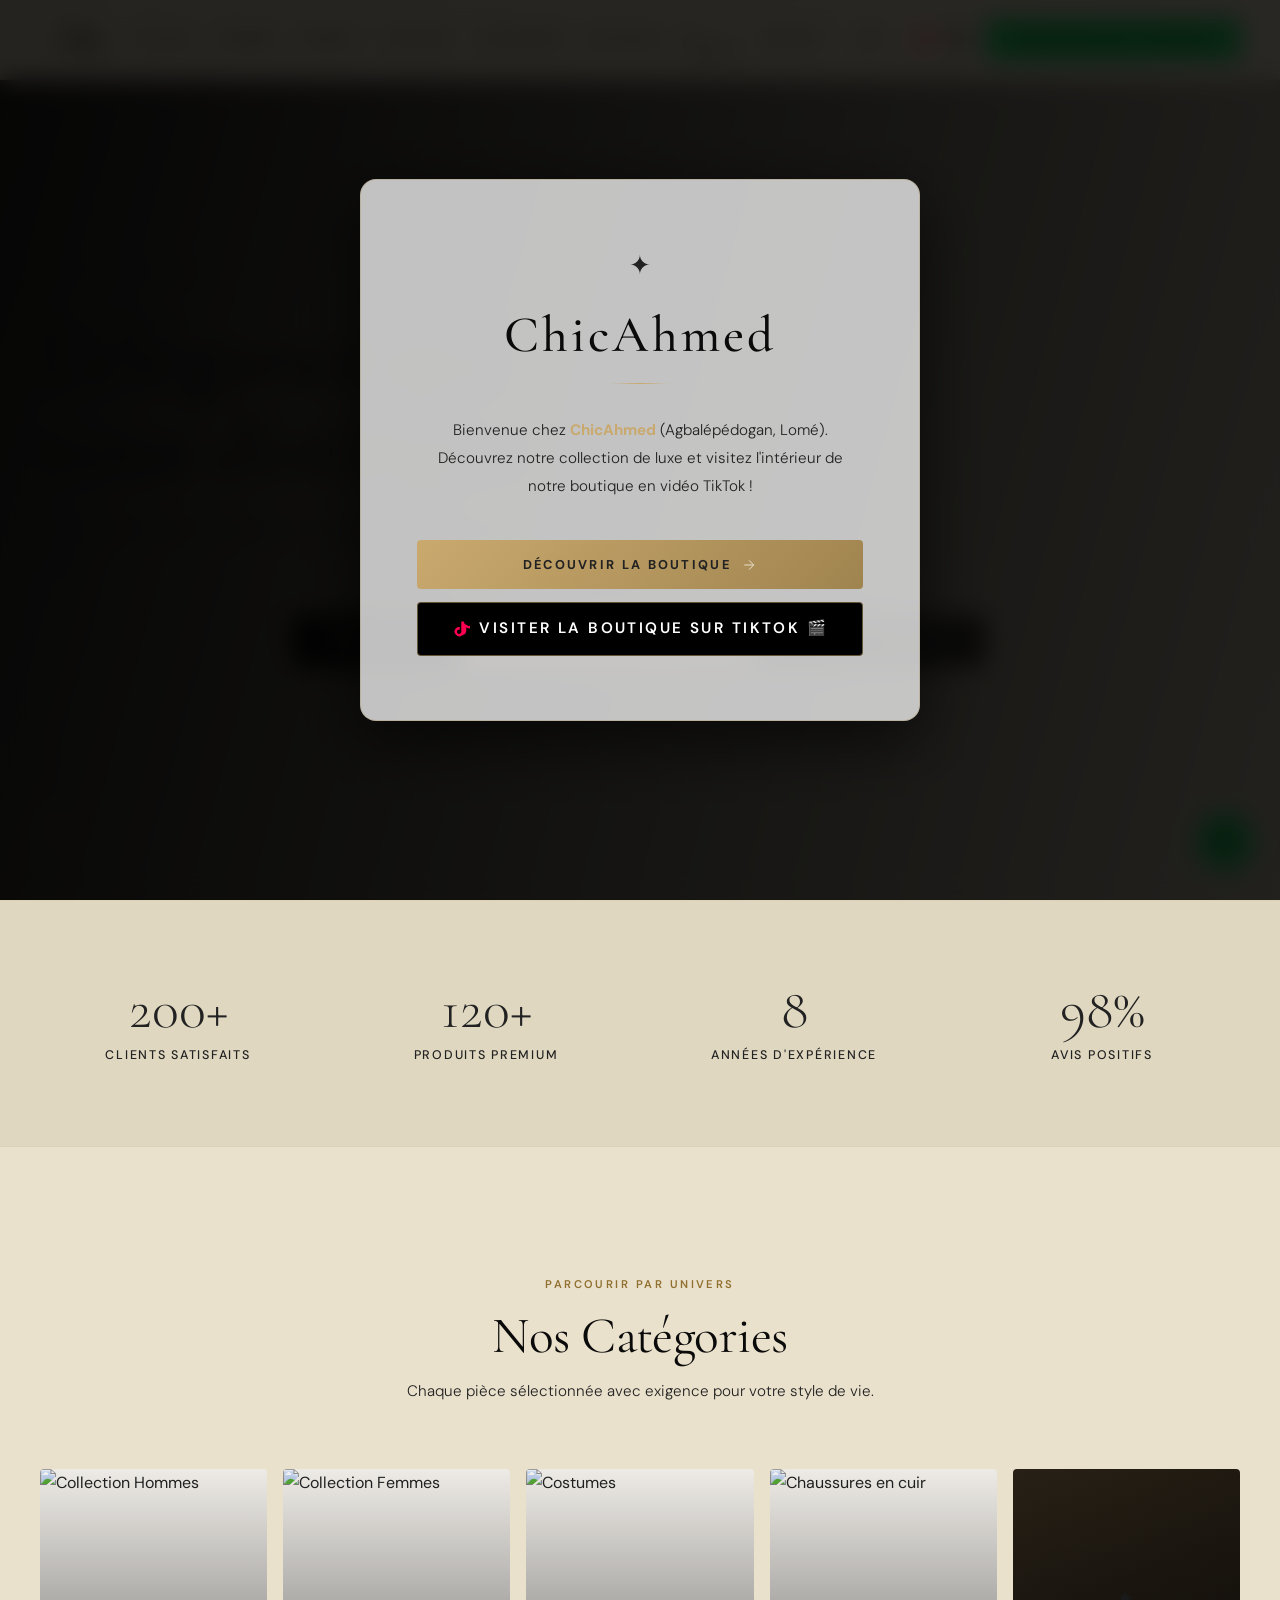
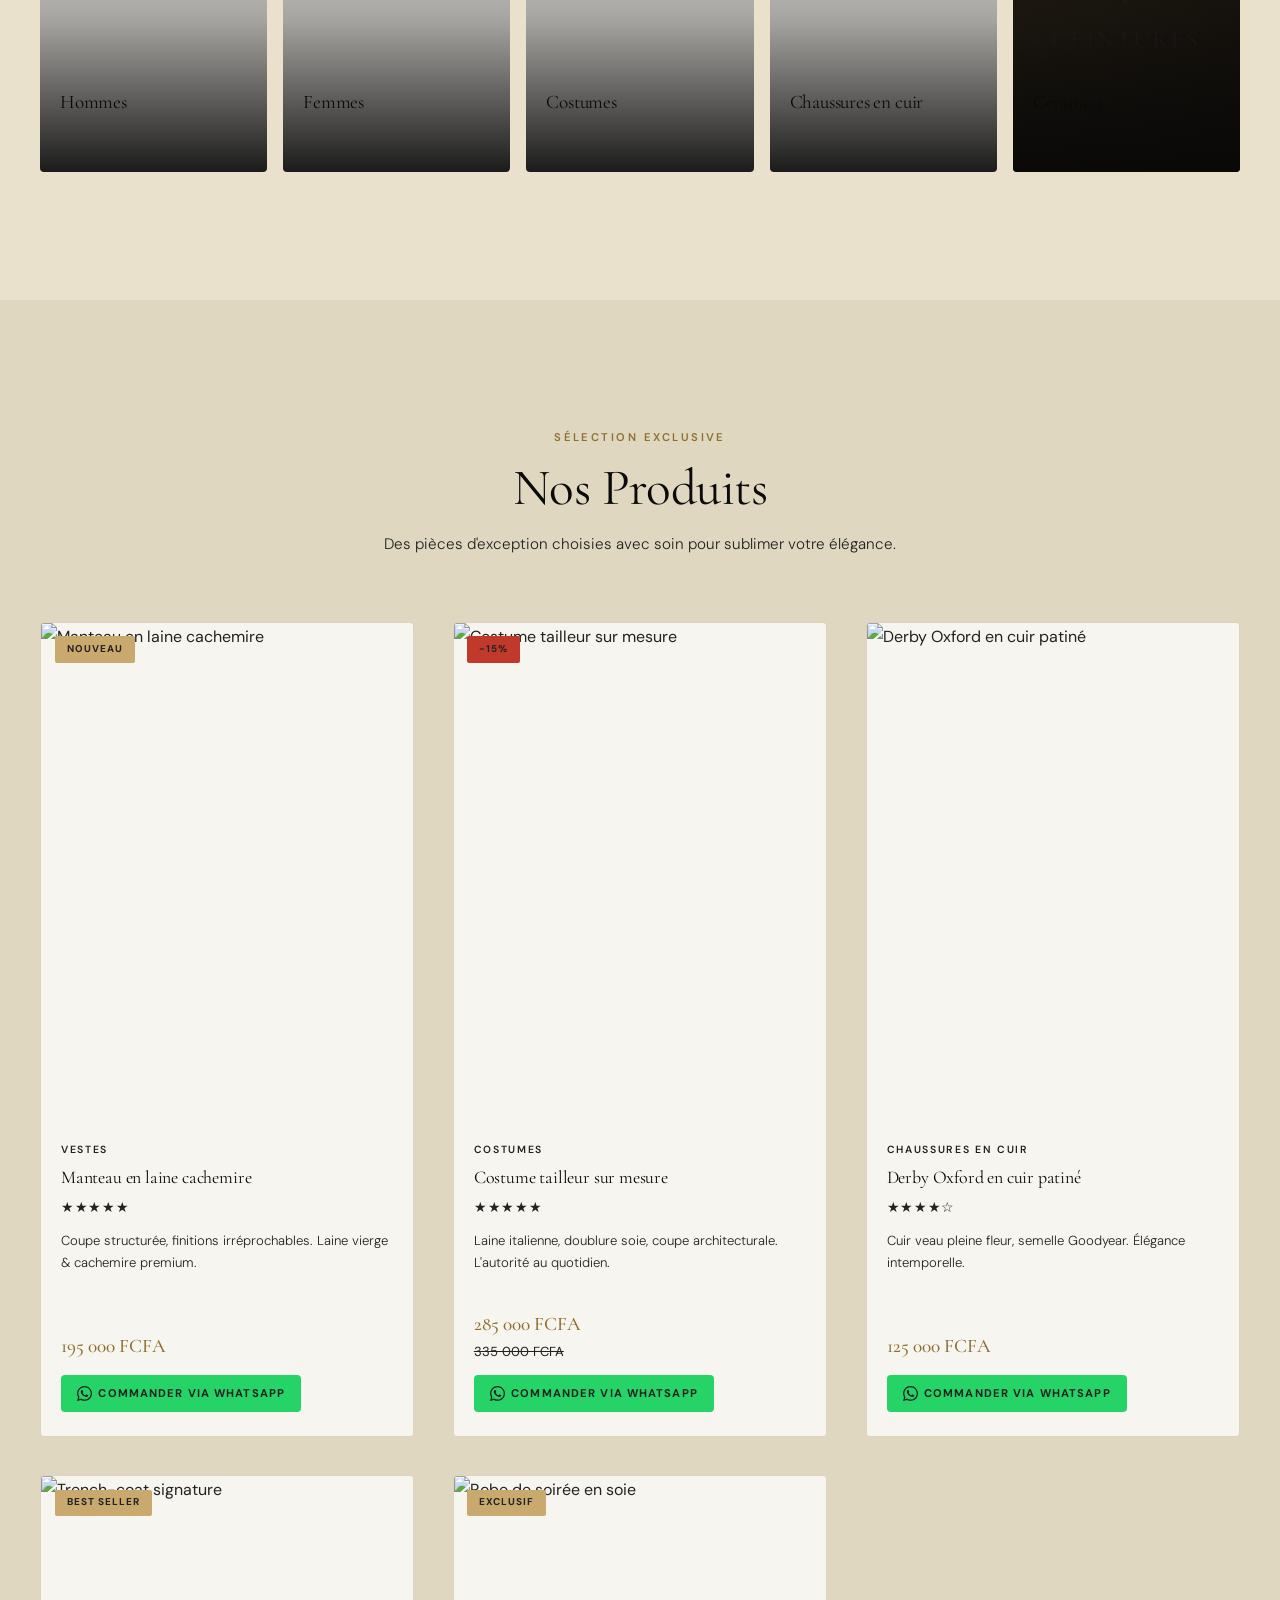
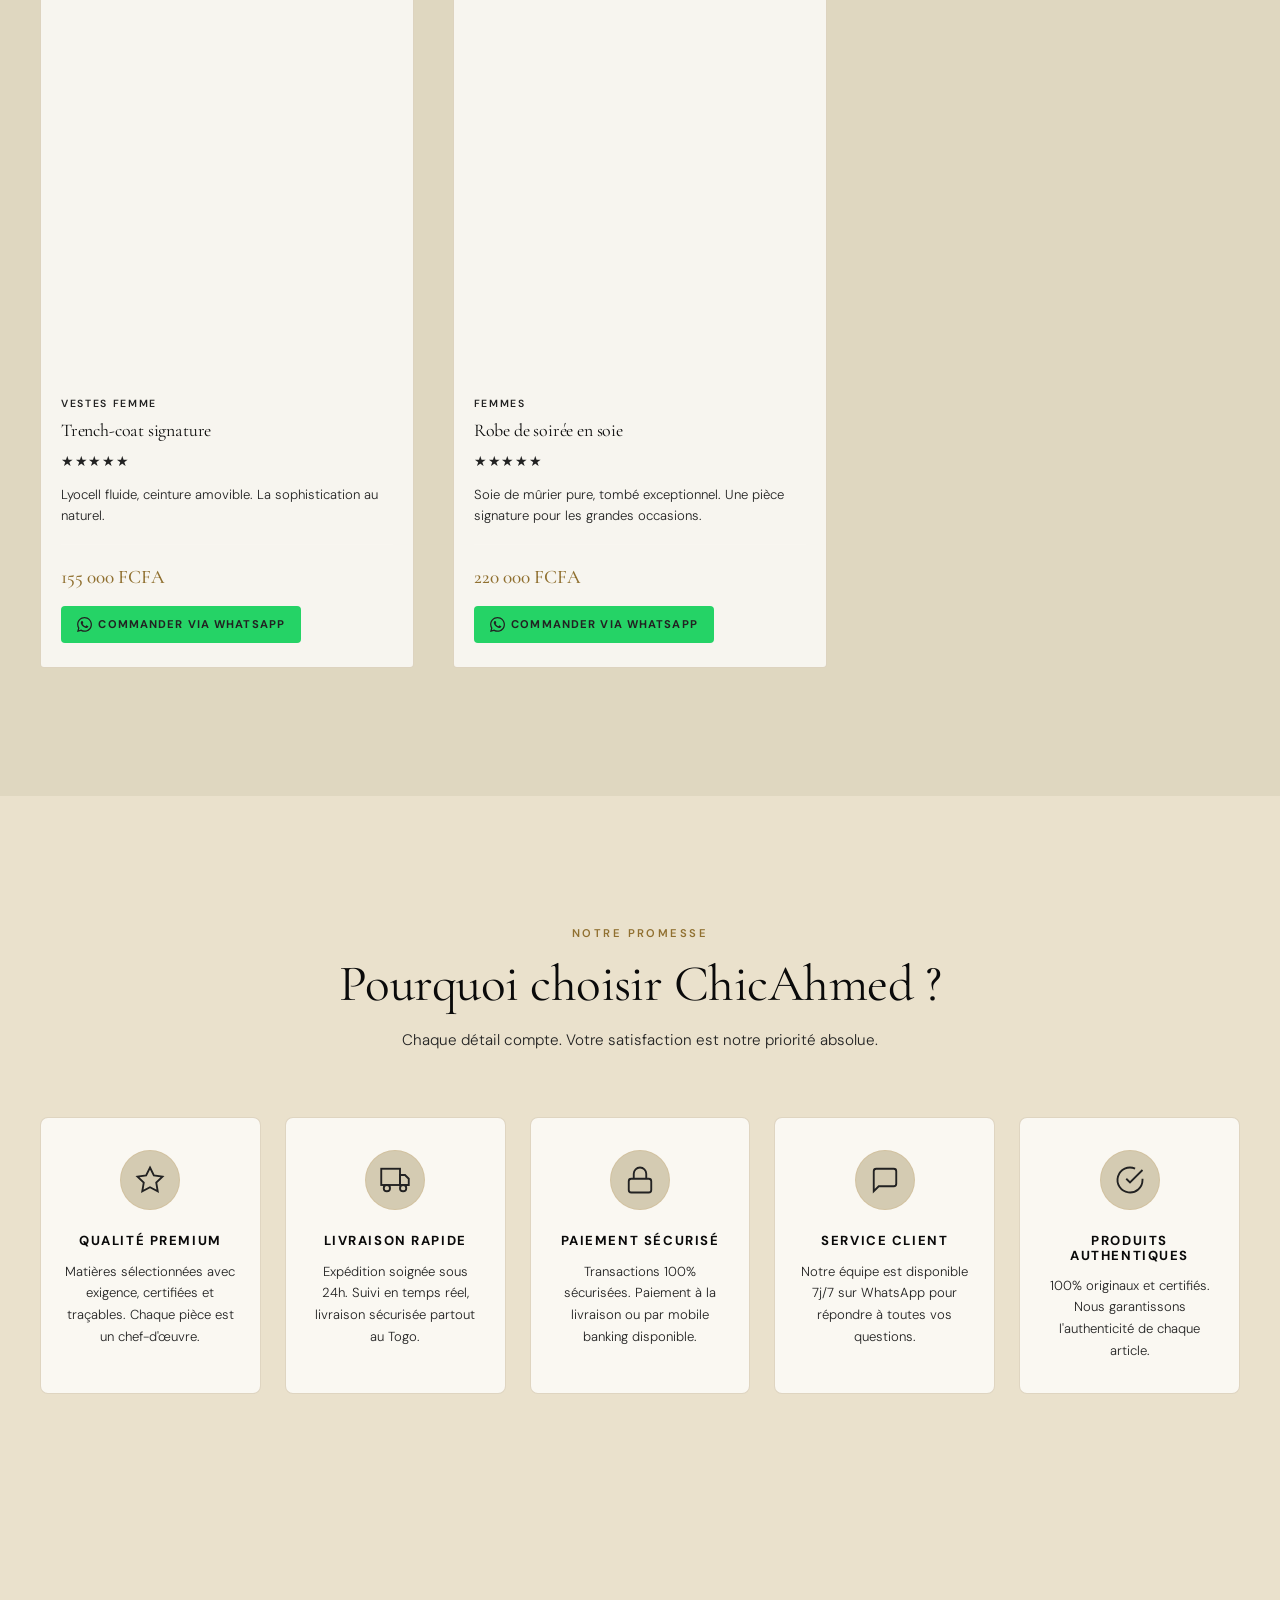
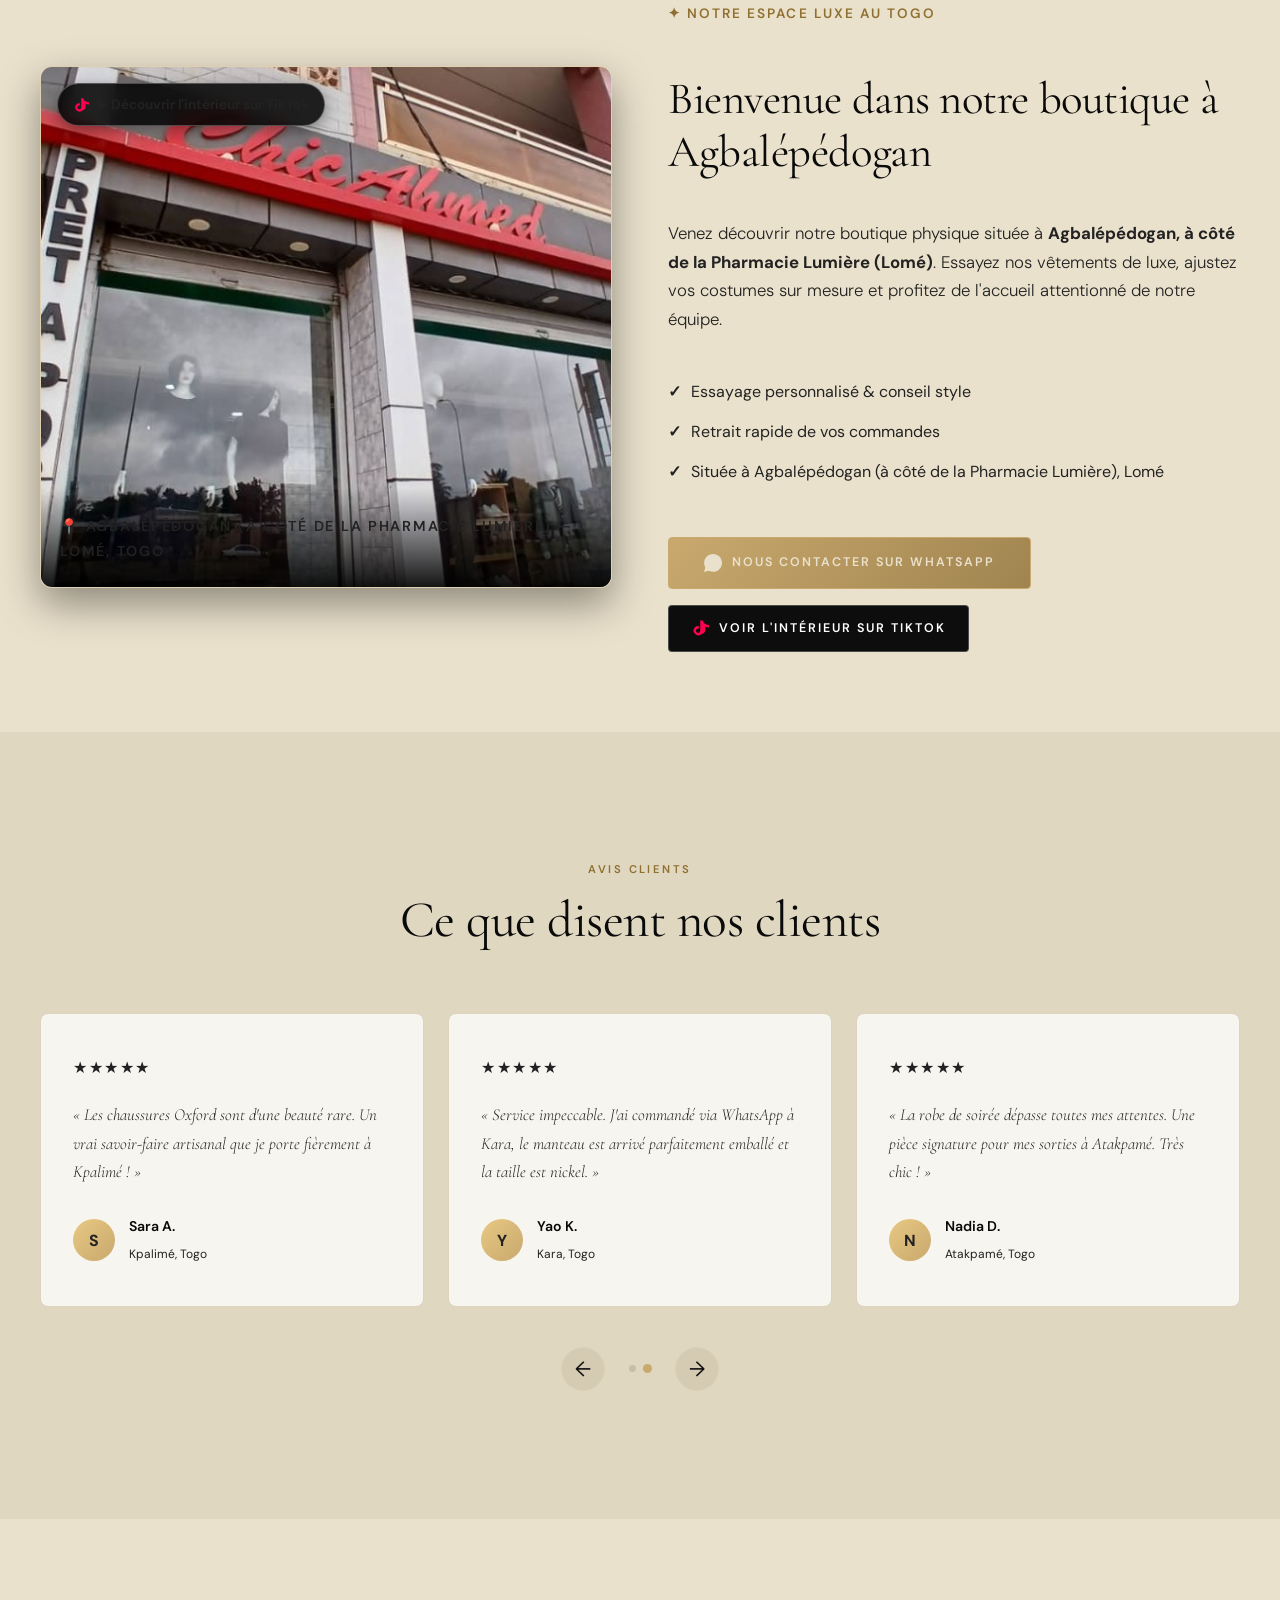
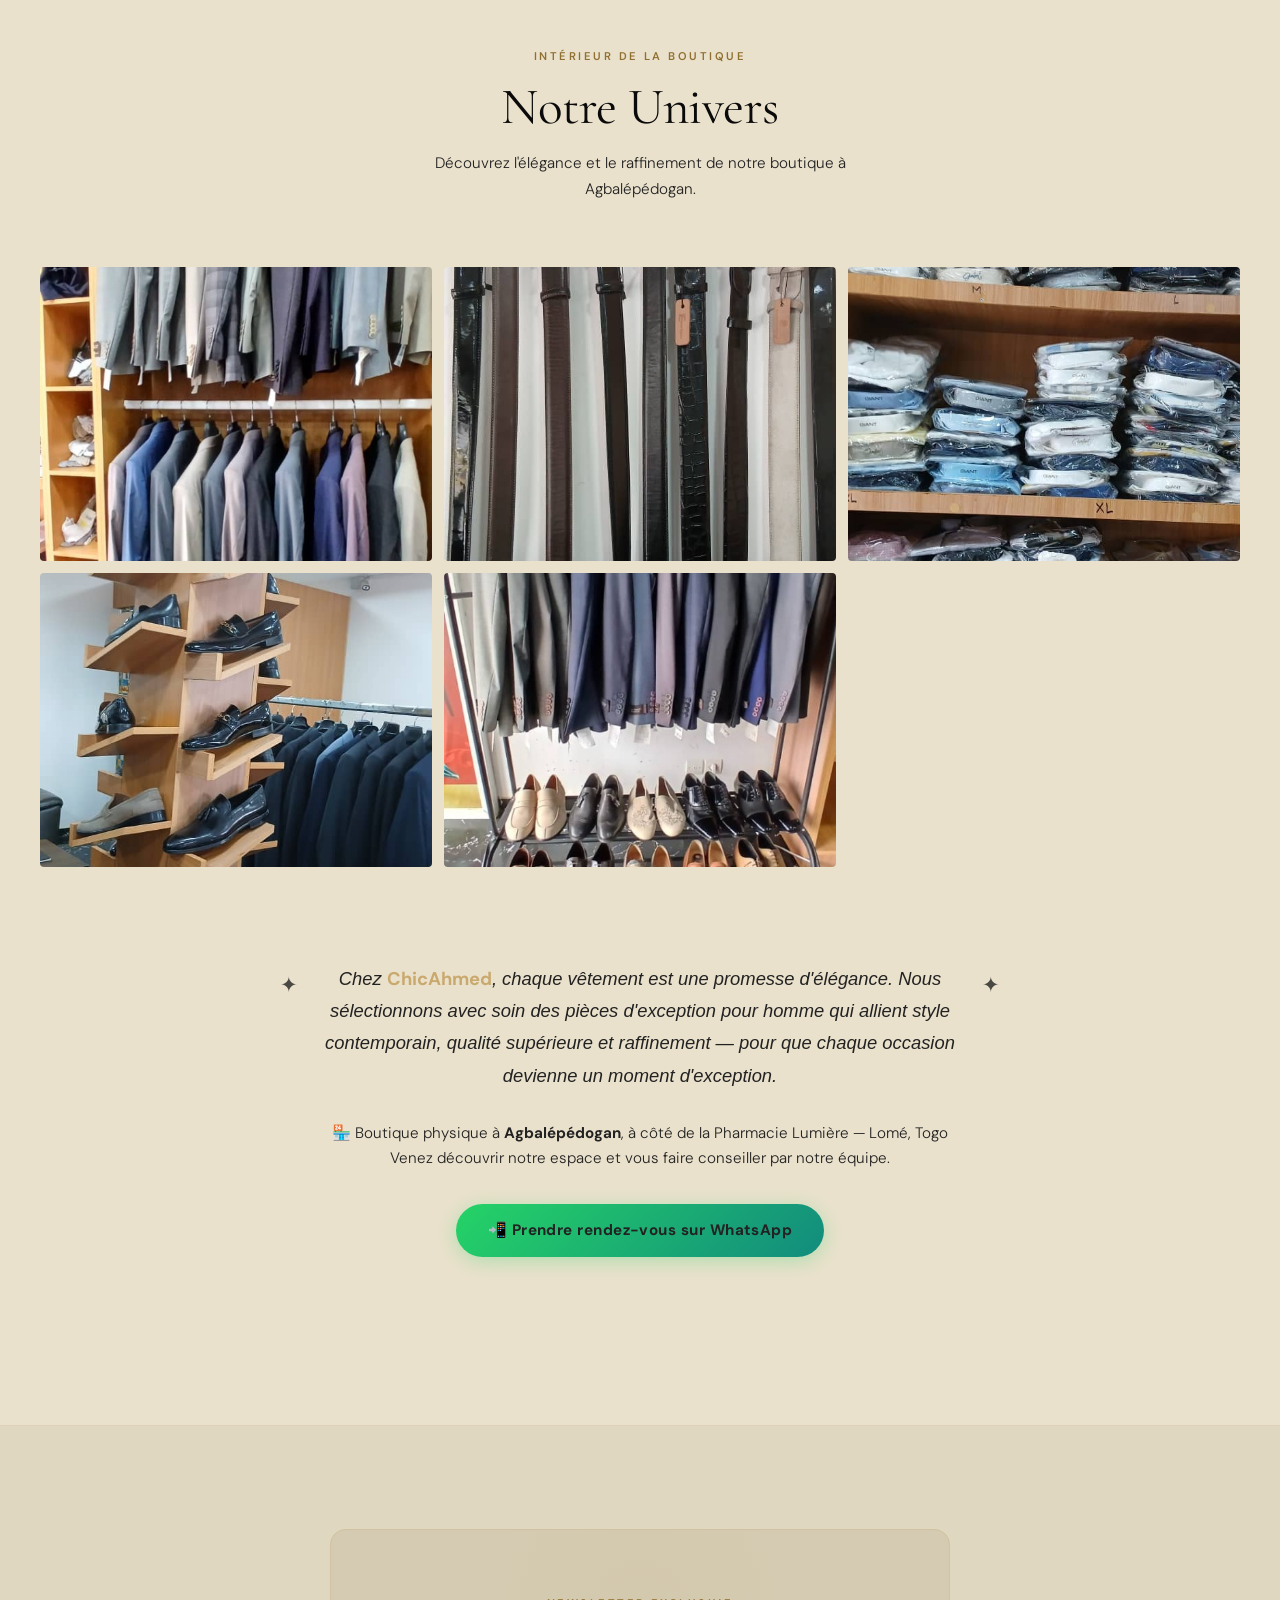
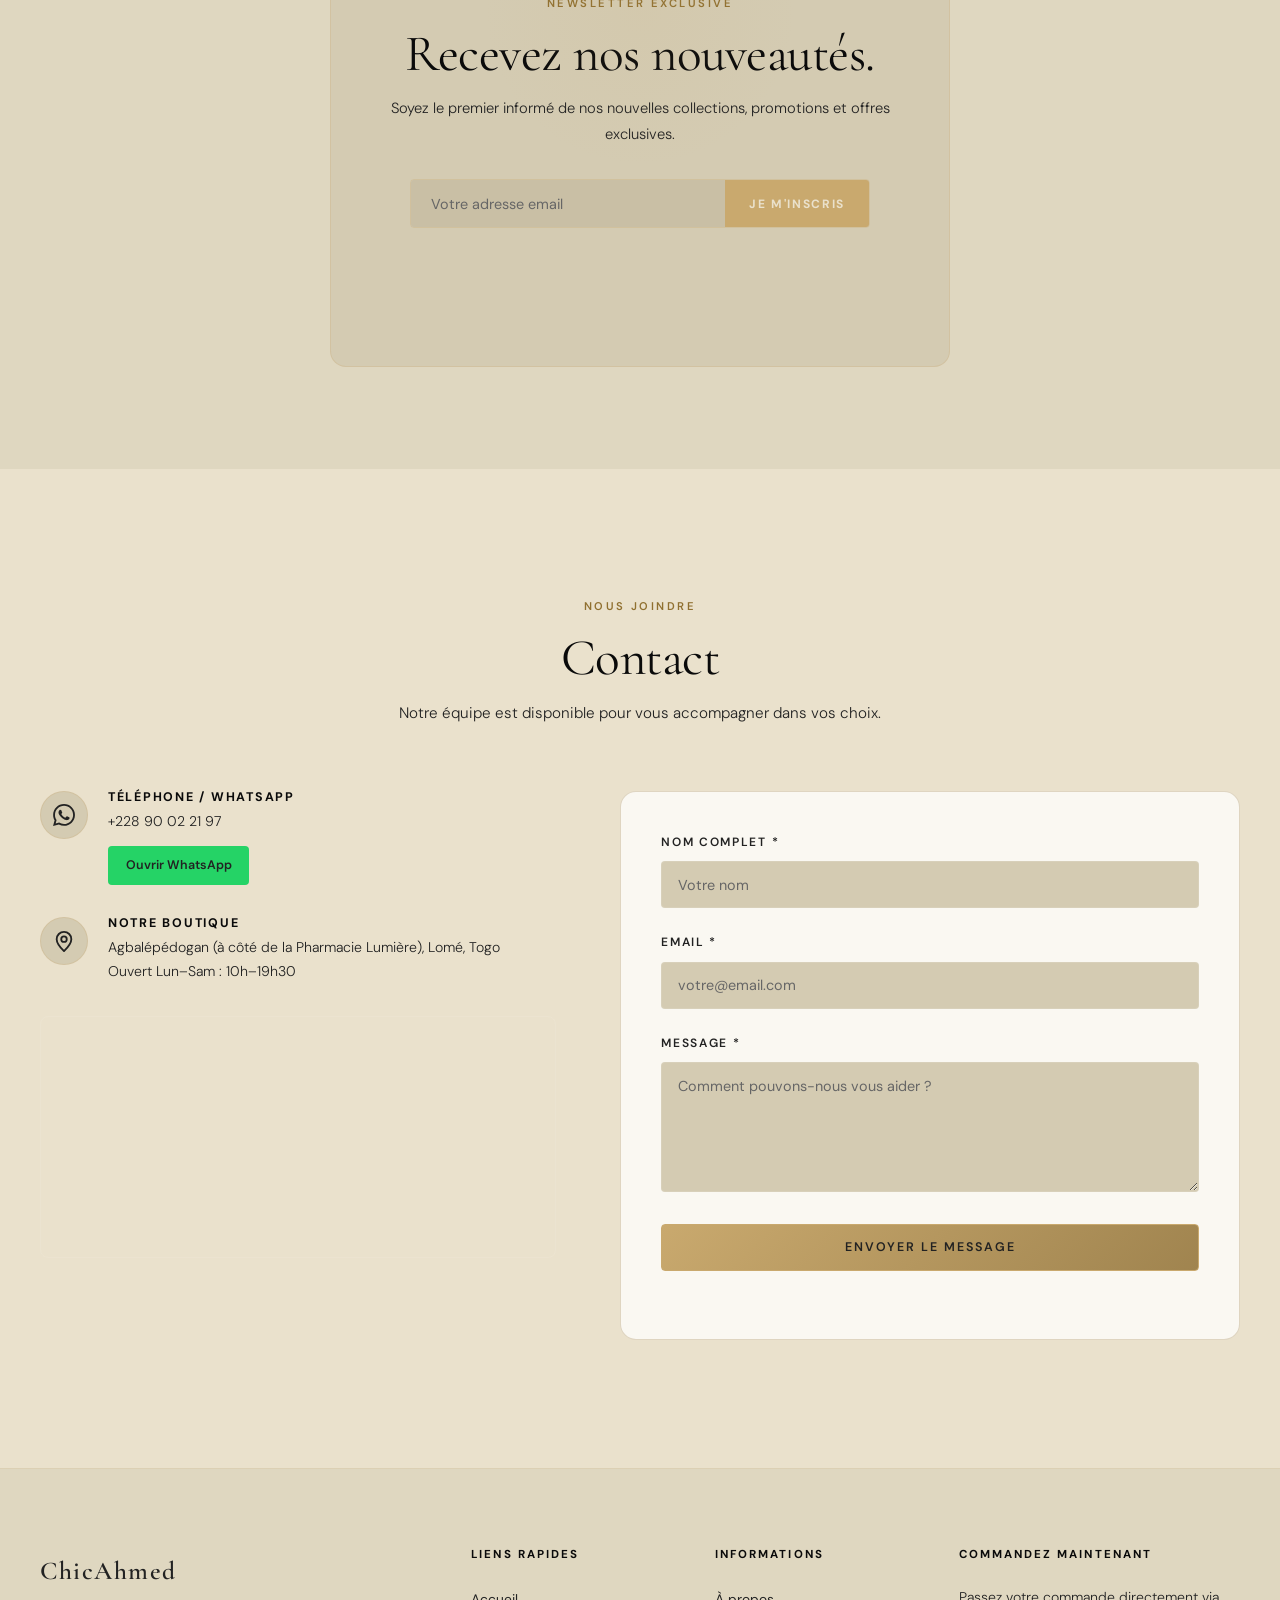
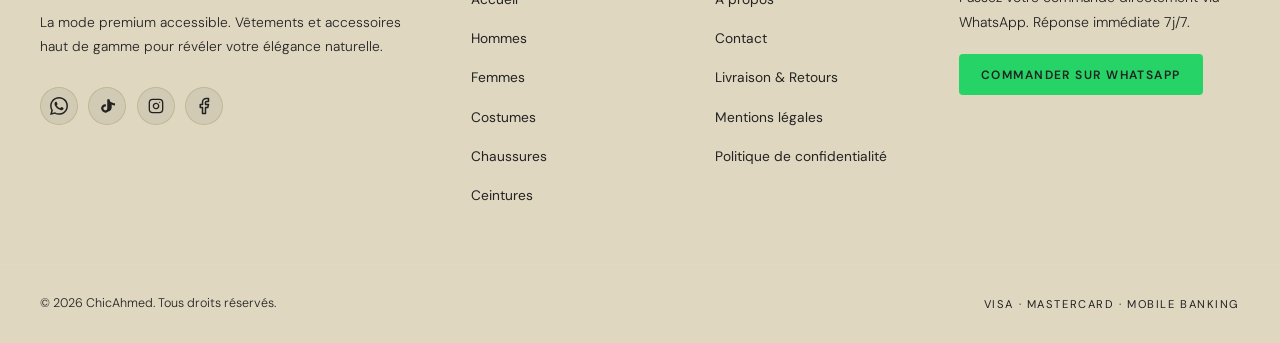
==== commit 4362f8d1: "Add files via upload" ====
--- a/index.html
+++ b/index.html
@@ -10,6 +10,10 @@
   <link rel="preconnect" href="https://fonts.googleapis.com">
   <link rel="preconnect" href="https://fonts.gstatic.com" crossorigin>
   <link href="https://fonts.googleapis.com/css2?family=Cormorant+Garamond:ital,wght@0,300;0,400;0,500;0,600;0,700;1,300;1,400;1,500&family=DM+Sans:wght@300;400;500;600&display=swap" rel="stylesheet">
+
+  <!-- Performance: preconnect images -->
+  <link rel="preconnect" href="https://images.unsplash.com">
+  <link rel="dns-prefetch" href="https://images.unsplash.com">
 
   <link rel="stylesheet" href="style.css">
   <link rel="stylesheet" href="css/responsive.css">
@@ -129,7 +133,7 @@
        HERO
   ============================================================= -->
   <section id="hero" class="hero">
-    <div class="hero-bg" style="background-image:url('https://images.unsplash.com/photo-1441986300917-64674bd600d8?q=80&w=1920&auto=format&fit=crop')"></div>
+    <div class="hero-bg" style="background-image:url('https://images.unsplash.com/photo-1441986300917-64674bd600d8?q=80&w=1200&auto=format&fit=crop')"></div>
     <div class="hero-overlay"></div>
     <div class="hero-content">
       <p class="hero-tag reveal-hero">— Collection 2026</p>
@@ -450,7 +454,7 @@
     <div class="container">
       <div class="store-grid" style="display: grid; grid-template-columns: 1fr 1fr; gap: 3.5rem; align-items: center;">
         <div class="store-img-wrap reveal" style="position: relative; border-radius: 12px; overflow: hidden; box-shadow: 0 16px 40px rgba(0,0,0,0.4); border: 1px solid rgba(201,169,110,0.3);">
-          <img src="boutique-agbalepedogan.jpg" alt="Entrée de la boutique ChicAhmed à Agbalépédogan Lomé" style="width: 100%; height: auto; max-height: 520px; object-fit: cover; display: block; transition: transform 0.5s ease;">
+          <img src="boutique-agbalepedogan.jpg" alt="Entrée de la boutique ChicAhmed à Agbalépédogan Lomé" loading="lazy" style="width: 100%; height: auto; max-height: 520px; object-fit: cover; display: block; transition: transform 0.5s ease;">
           <a href="https://vm.tiktok.com/ZN8J6RQVL/" target="_blank" rel="noopener" style="position: absolute; top: 1rem; left: 1rem; background: rgba(0,0,0,0.85); backdrop-filter: blur(8px); border: 1px solid rgba(255,255,255,0.25); padding: 0.55rem 0.95rem; border-radius: 30px; color: #fff; text-decoration: none; font-size: 0.85rem; font-weight: 600; display: inline-flex; align-items: center; gap: 0.5rem; transition: transform 0.3s ease; box-shadow: 0 4px 15px rgba(0,0,0,0.4);">
             <svg width="16" height="16" viewBox="0 0 24 24" fill="currentColor" style="color:#ff0050;"><path d="M19.589 6.686a4.793 4.793 0 0 1-3.77-4.245V2h-3.445v13.672a2.896 2.896 0 0 1-5.201 1.743l-.002-.001.002.001a2.895 2.895 0 0 1 3.183-4.51v-3.5a6.329 6.329 0 0 0-5.394 1.83 6.338 6.338 0 0 0 8.857 9.006 6.325 6.325 0 0 0 5.215-6.191V9.566a8.211 8.211 0 0 0 4.954 1.63V7.75a4.794 4.794 0 0 1-4.399-1.064z"/></svg>
             ▶ Découvrir l'intérieur sur TikTok
--- a/style.css
+++ b/style.css
@@ -408,9 +408,9 @@
   width: 100%;
   z-index: 1000;
   height: var(--nav-h);
-  background: rgba(8,8,8,.82);
-  backdrop-filter: blur(22px) saturate(1.8);
-  -webkit-backdrop-filter: blur(22px) saturate(1.8);
+  background: rgba(8,8,8,.92);
+  backdrop-filter: blur(10px);
+  -webkit-backdrop-filter: blur(10px);
   border-bottom: 1px solid rgba(201,169,110,.15);
   transition: var(--tr);
 }
--- a/css/responsive.css
+++ b/css/responsive.css
@@ -211,6 +211,17 @@
     gap: 2rem !important;
   }
 
+  /* Gallery tagline */
+  .gallery-tagline-inner {
+    flex-direction: column;
+    align-items: center;
+    gap: 0.6rem;
+  }
+  .gallery-tagline {
+    padding: 2rem 1rem;
+  }
+  .gallery-quote-icon:last-child { display: none; }
+
   /* About */
   .about-values-grid { grid-template-columns: 1fr; }
 
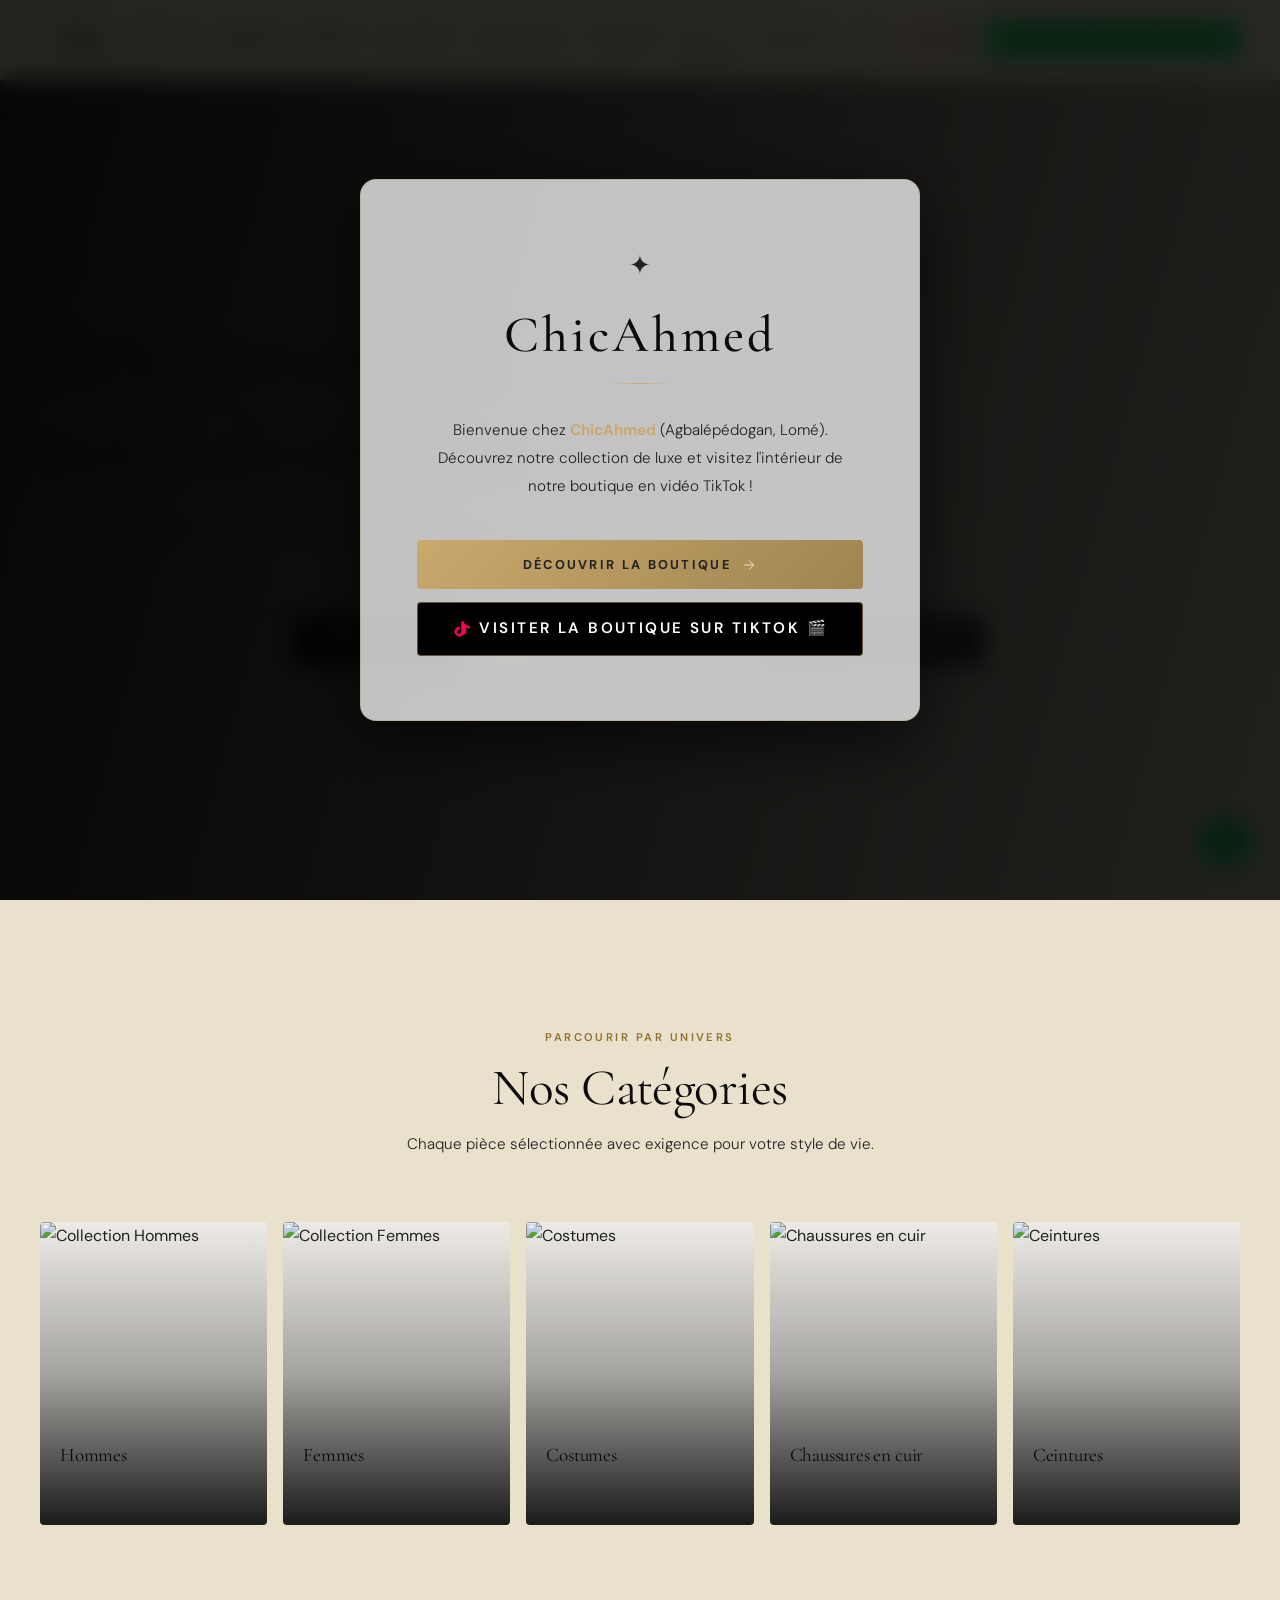
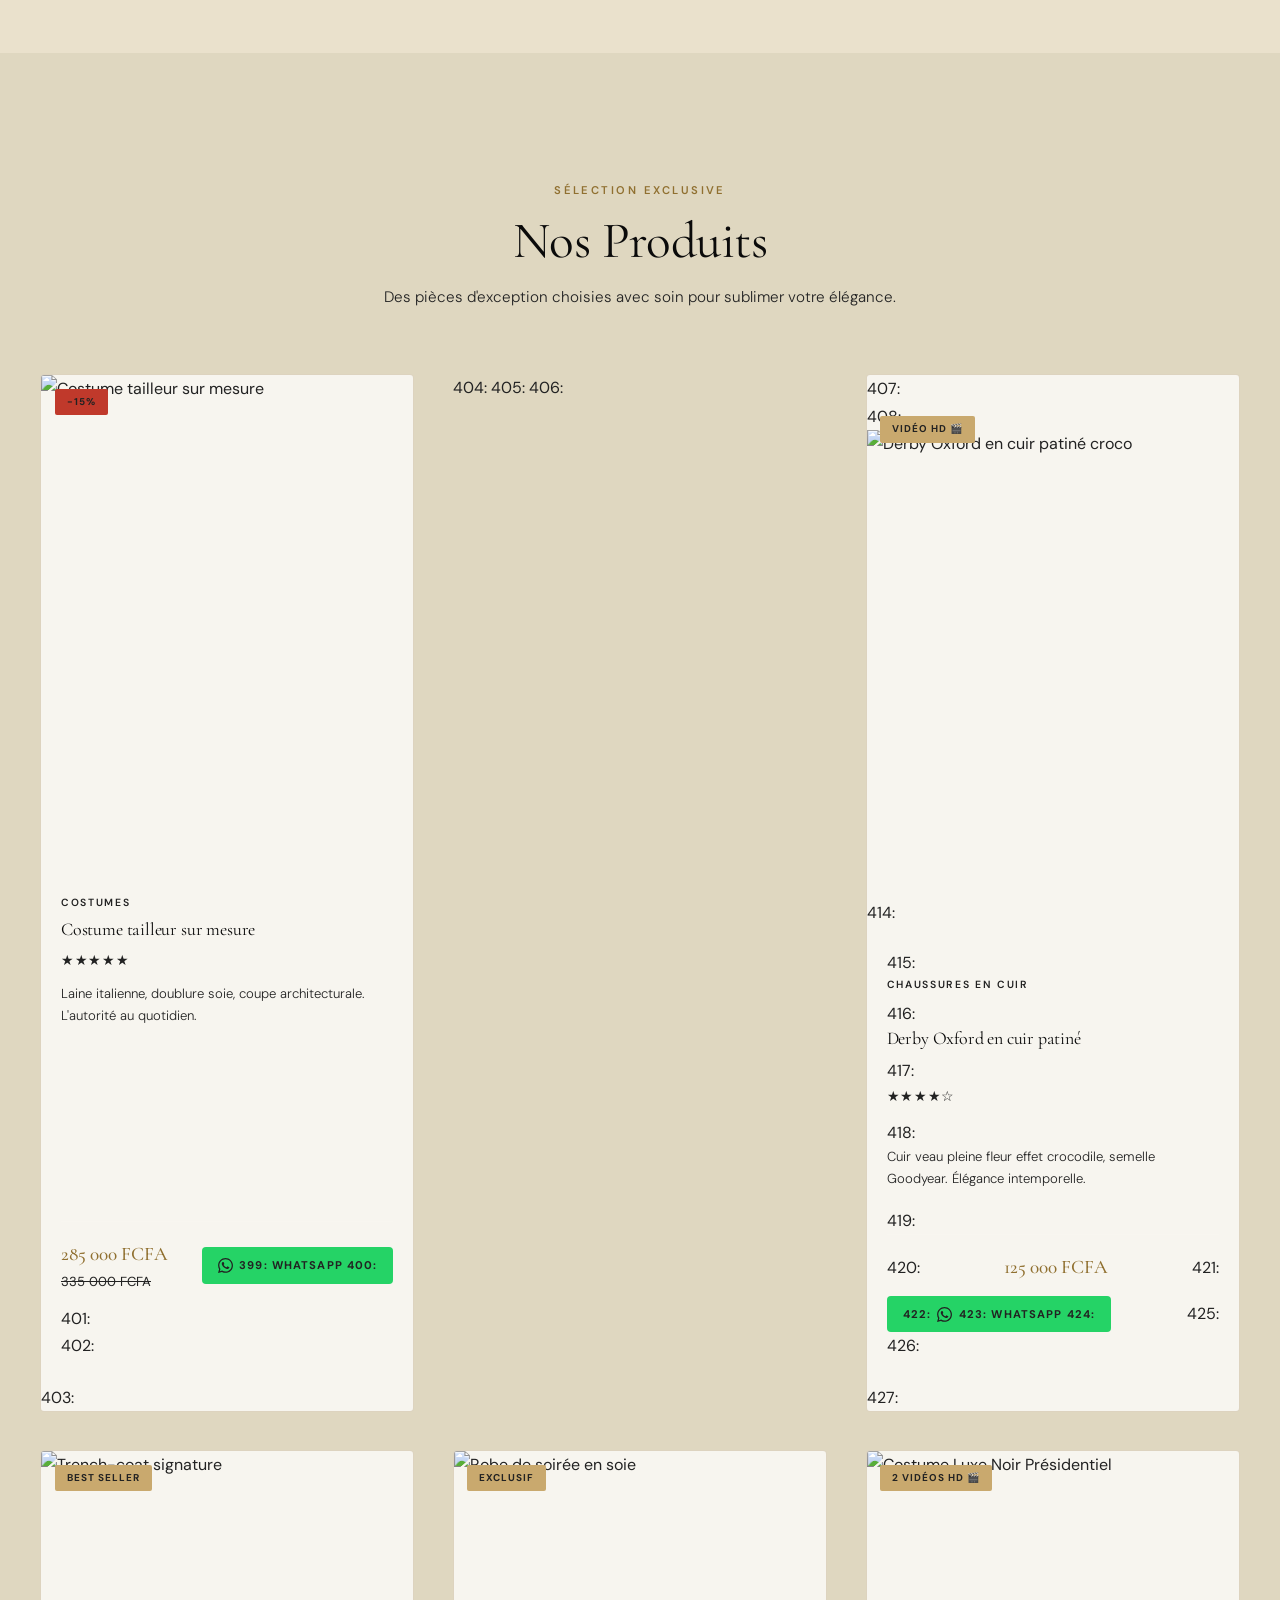
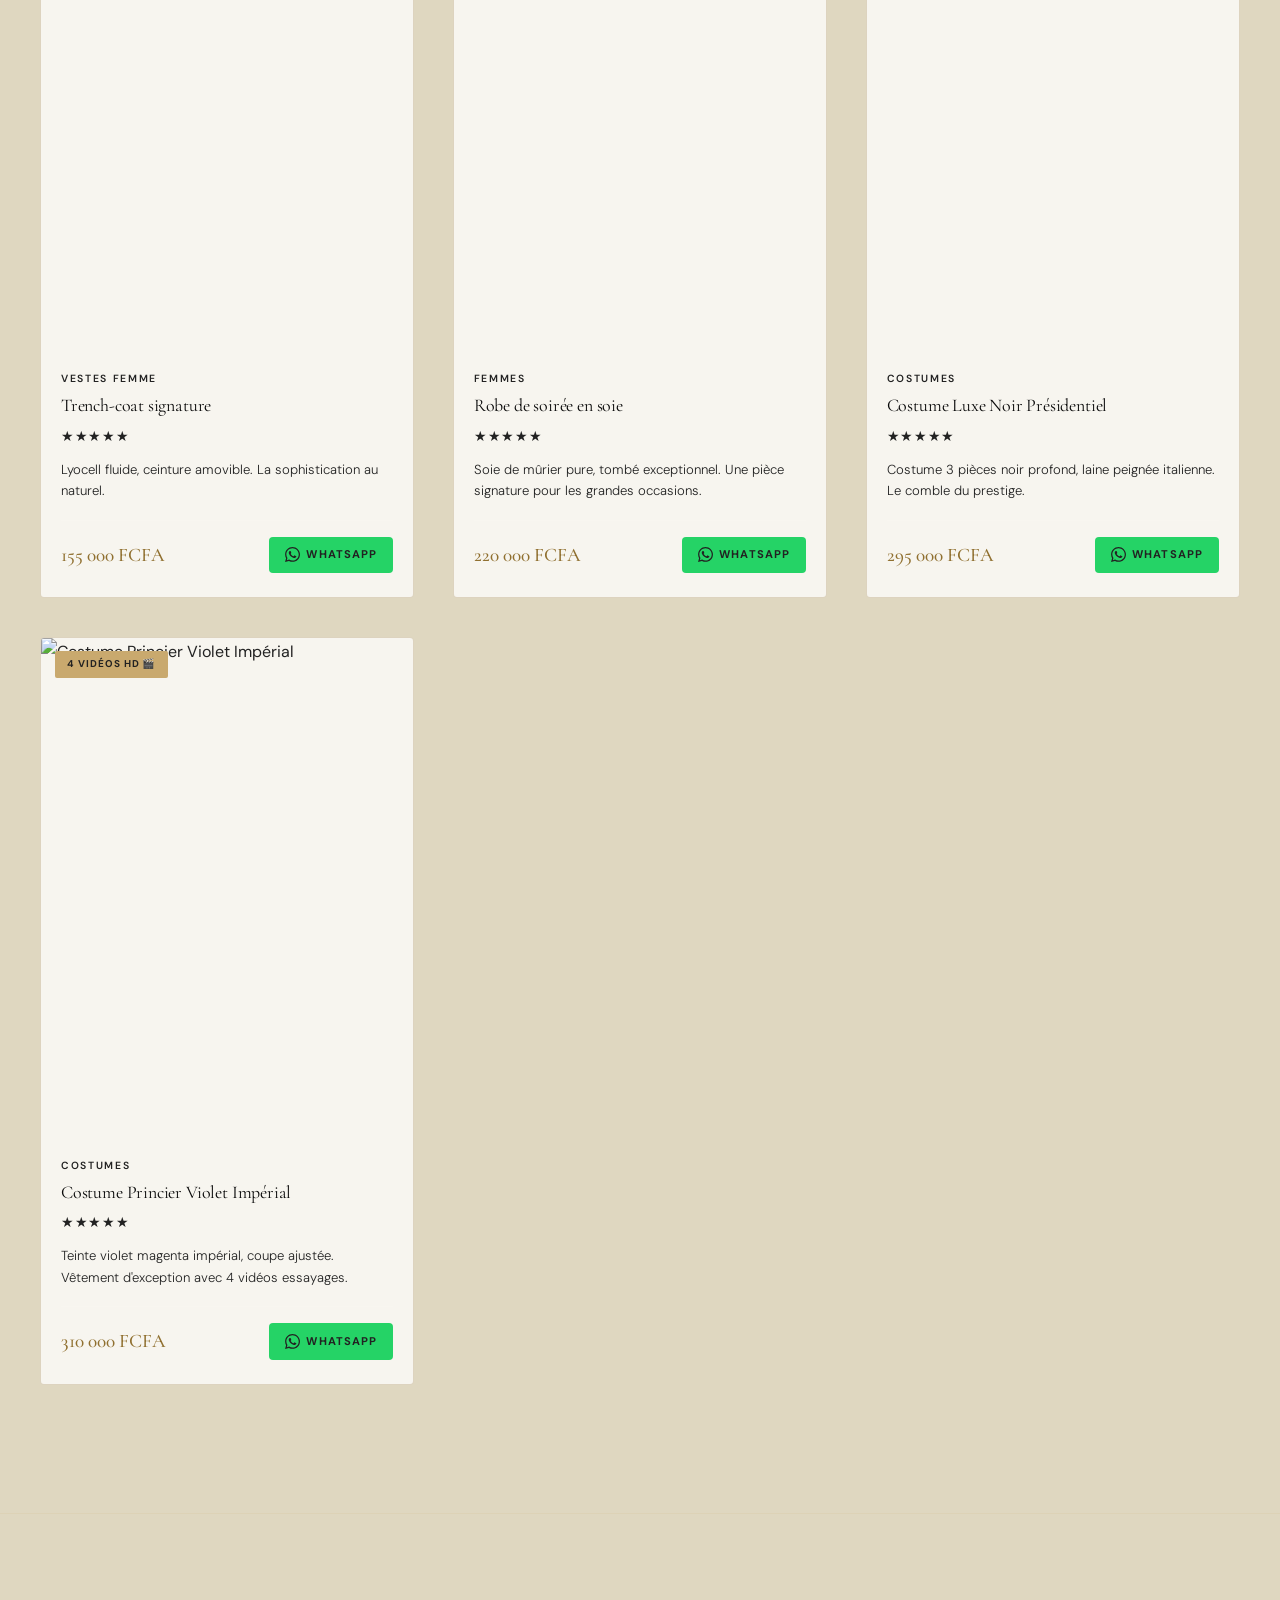
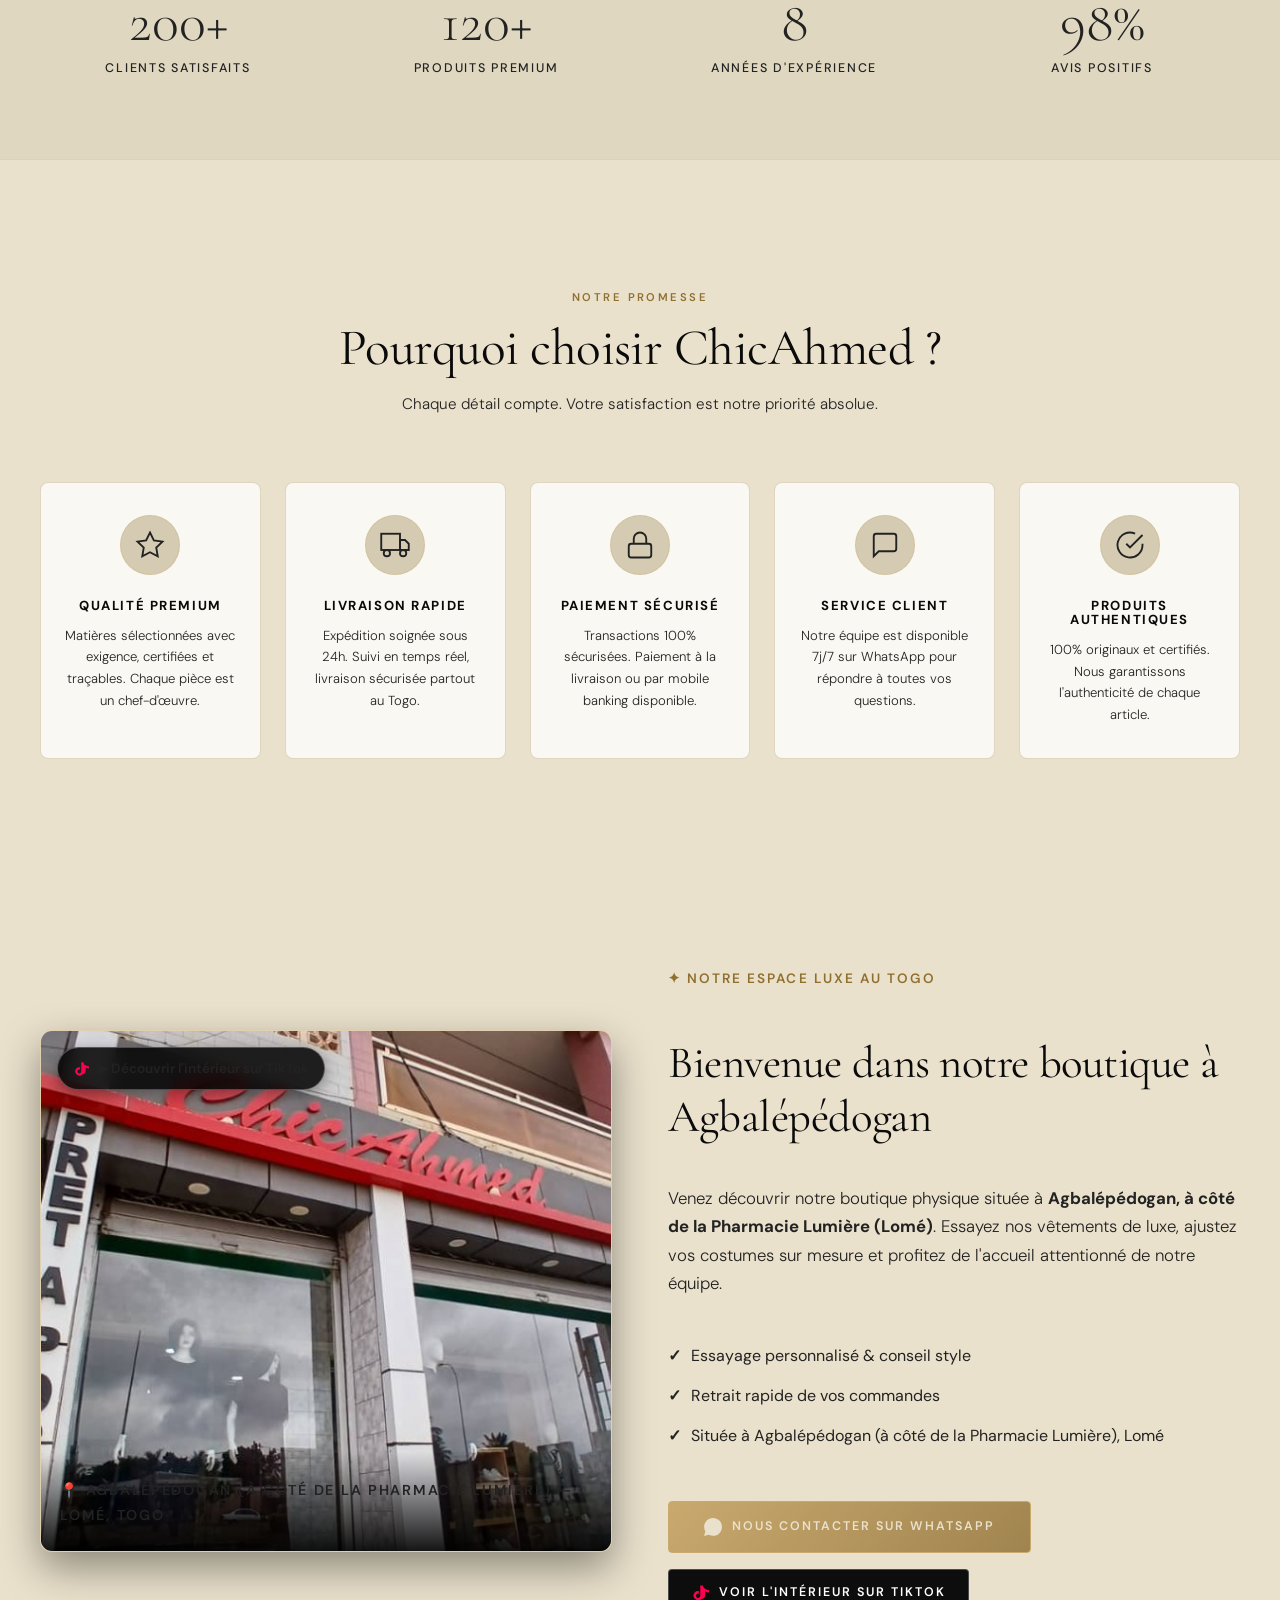
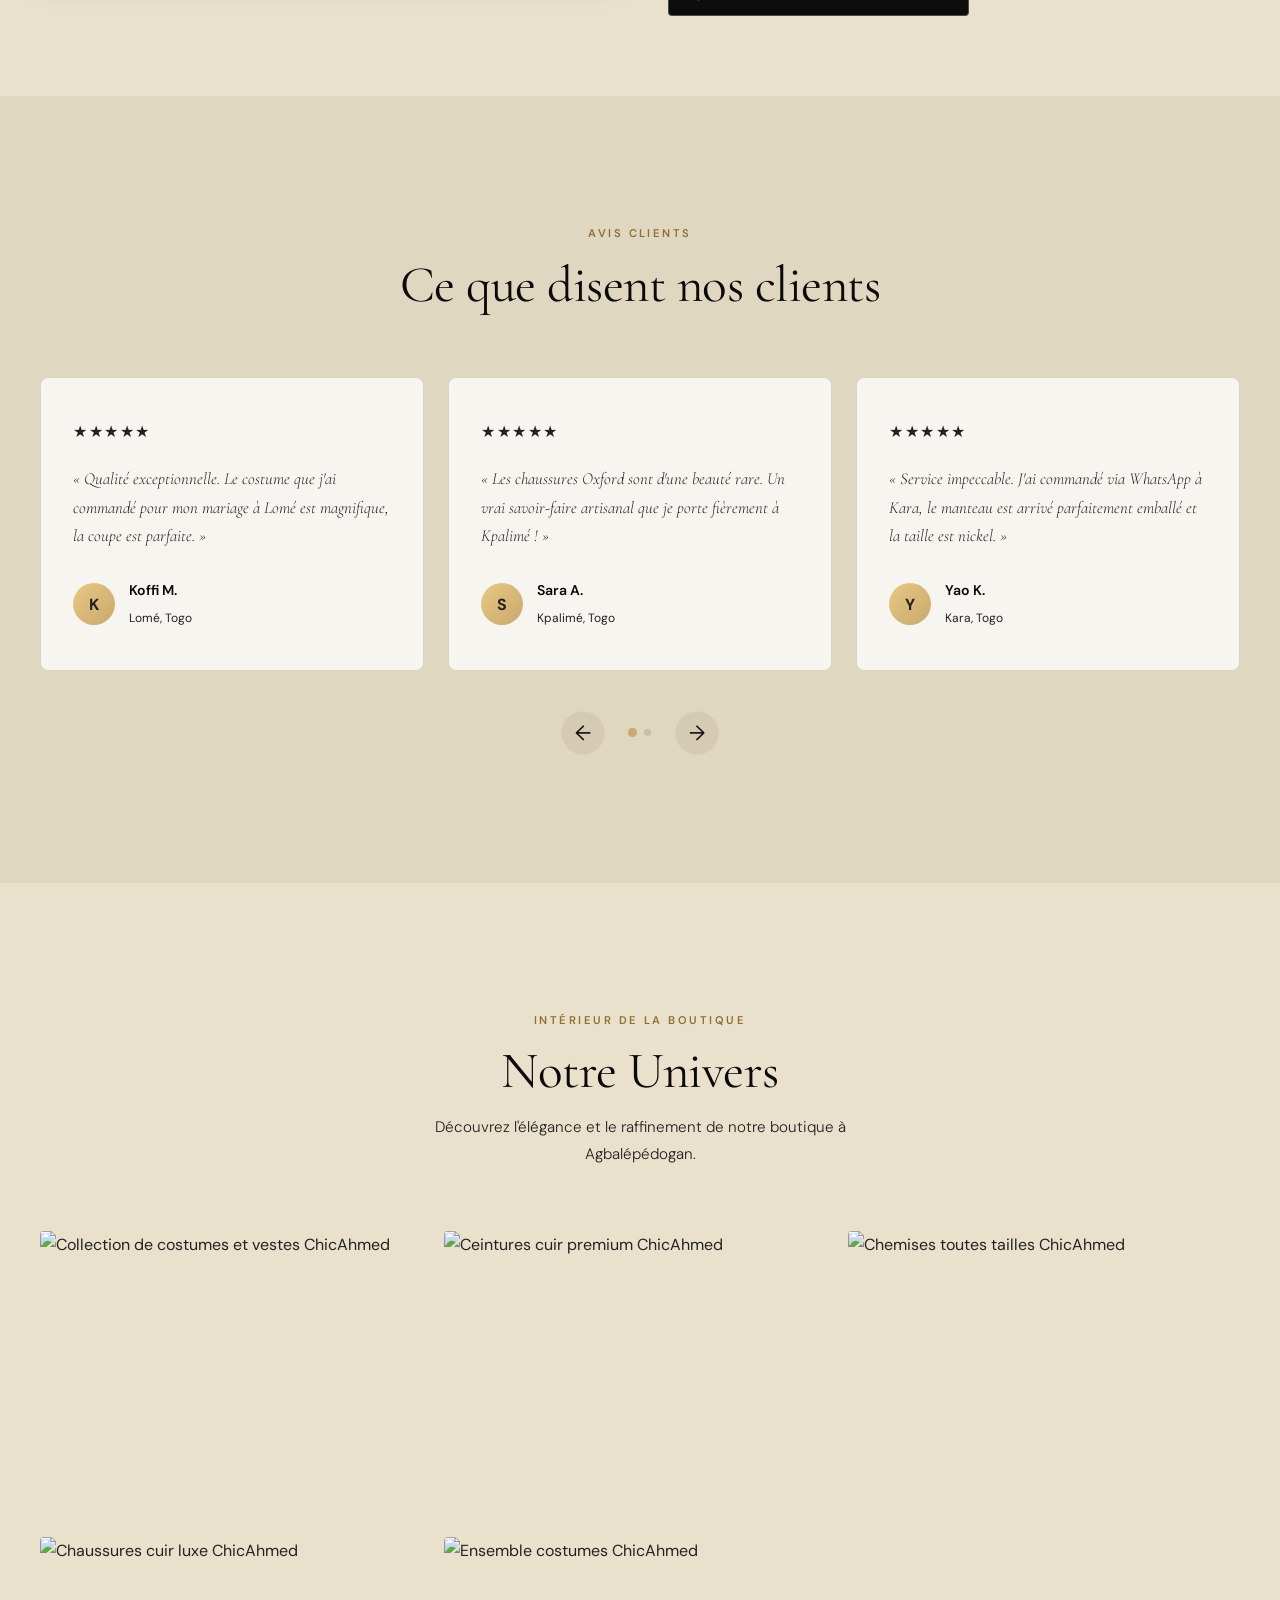
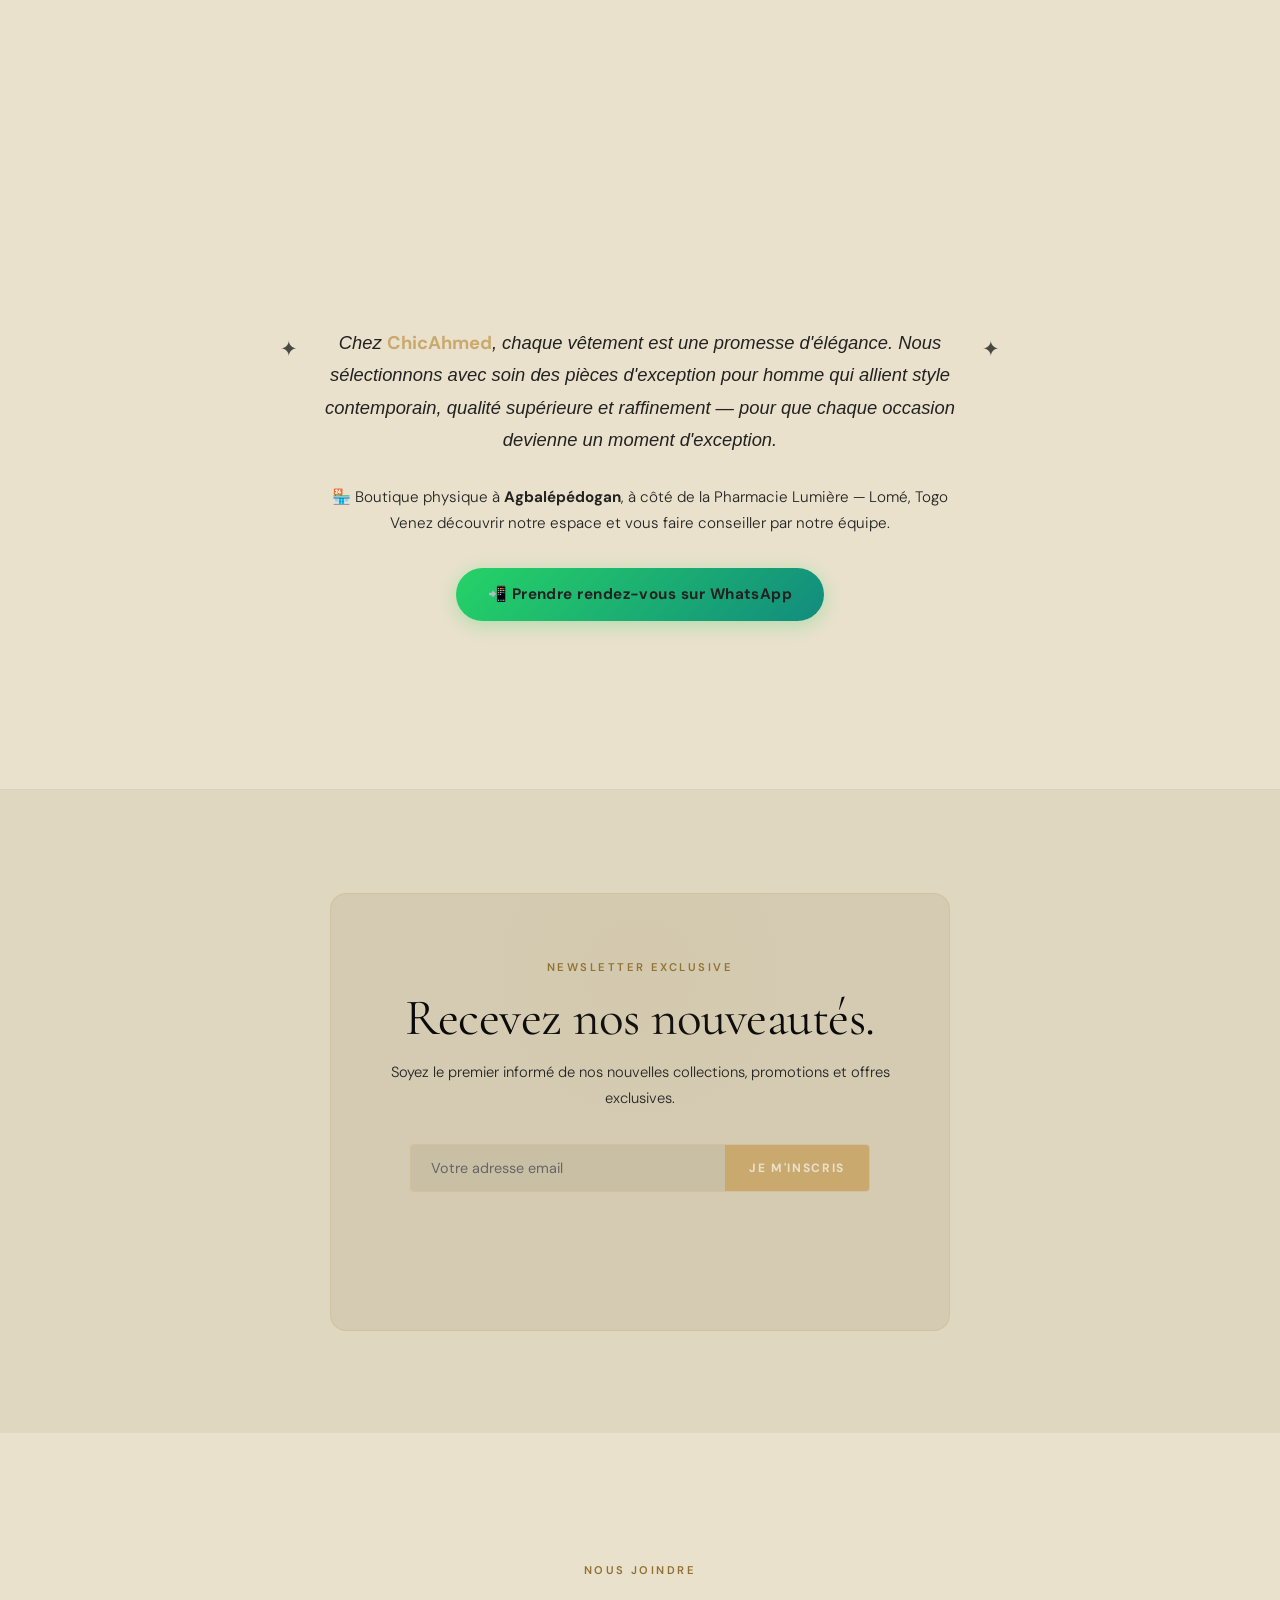
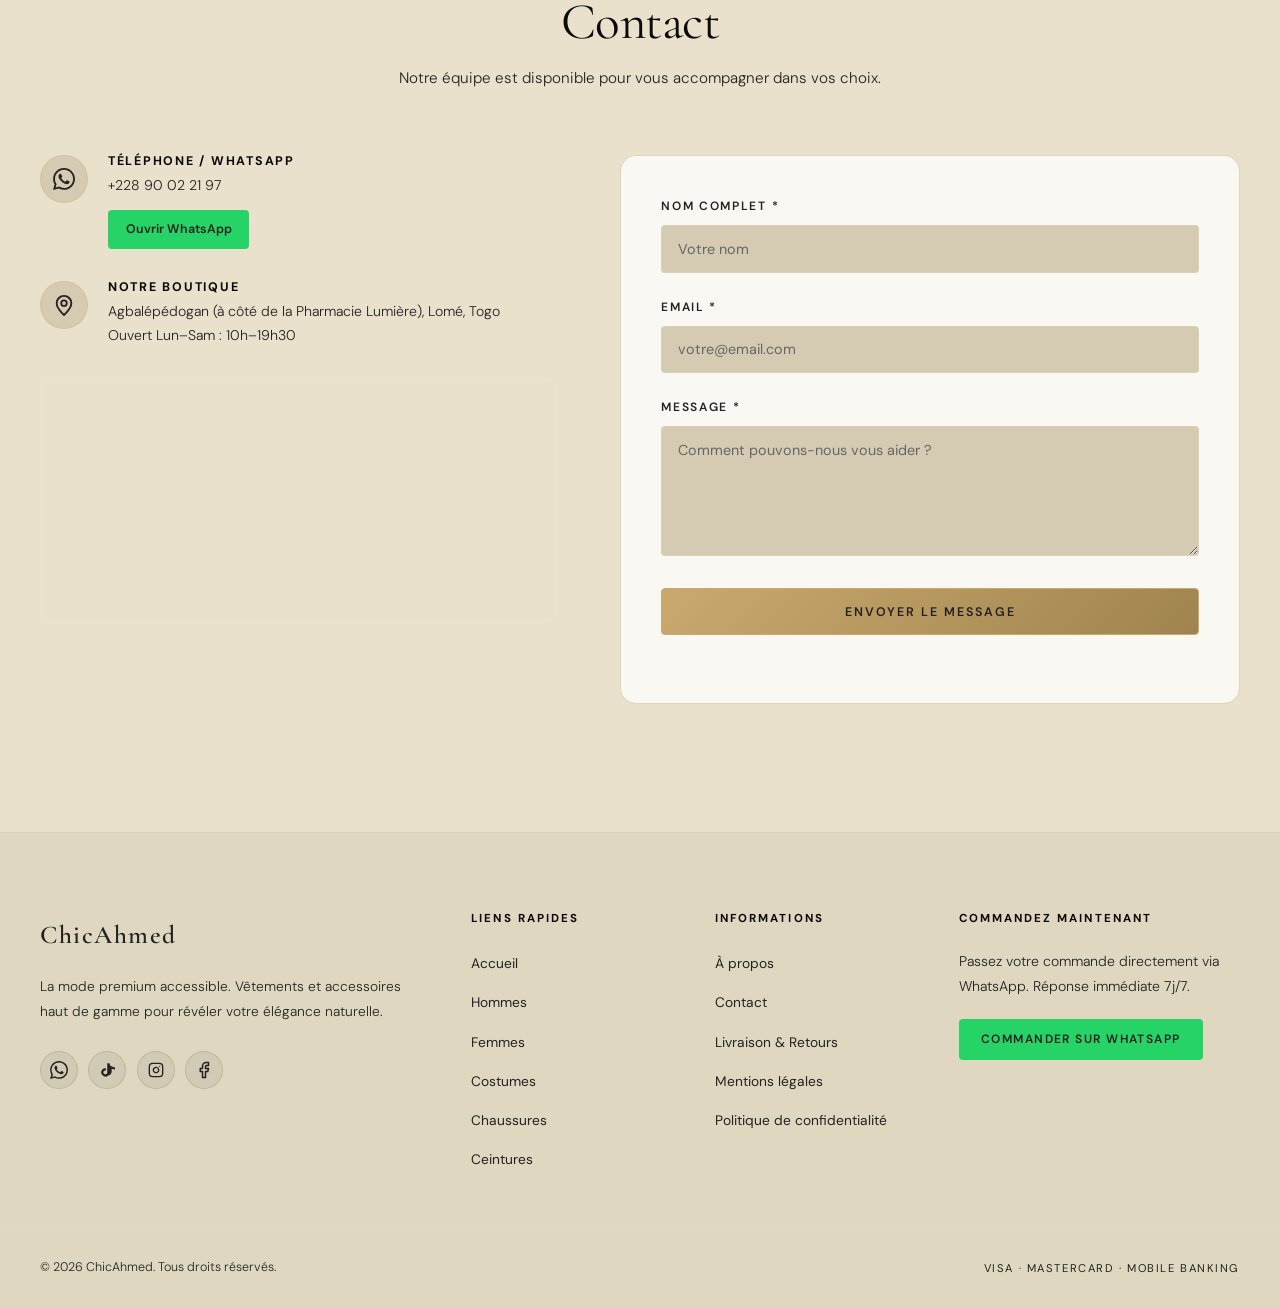
==== commit abe56bdb: "Feat: Update index.html with local photos (Trench coat, Silk Dress) and product modal IDs" ====
--- a/index.html
+++ b/index.html
@@ -156,32 +156,6 @@
   </section>
 
   <!-- ============================================================
-       STATS / COUNTERS
-  ============================================================= -->
-  <section class="stats-section">
-    <div class="container">
-      <div class="stats-grid">
-        <div class="stat-item reveal">
-          <div class="stat-number"><span class="counter" data-target="200">0</span>+</div>
-          <div class="stat-label">Clients satisfaits</div>
-        </div>
-        <div class="stat-item reveal" data-delay="100">
-          <div class="stat-number"><span class="counter" data-target="120">0</span>+</div>
-          <div class="stat-label">Produits premium</div>
-        </div>
-        <div class="stat-item reveal" data-delay="200">
-          <div class="stat-number"><span class="counter" data-target="8">0</span></div>
-          <div class="stat-label">Années d'expérience</div>
-        </div>
-        <div class="stat-item reveal" data-delay="300">
-          <div class="stat-number"><span class="counter" data-target="98">0</span>%</div>
-          <div class="stat-label">Avis positifs</div>
-        </div>
-      </div>
-    </div>
-  </section>
-
-  <!-- ============================================================
        CATÉGORIES
   ============================================================= -->
   <section id="categories" class="categories-section">
@@ -196,7 +170,7 @@
         <!-- Hommes -->
         <a href="homme.html" class="cat-card reveal" data-delay="0">
           <div class="cat-img-wrap">
-            <img src="https://images.unsplash.com/photo-1506794778202-cad84cf45f1d?q=80&w=800&auto=format&fit=crop" alt="Collection Hommes" loading="lazy">
+            <img src="homme.jpg" alt="Collection Hommes" loading="lazy">
             <div class="cat-grad"></div>
           </div>
           <div class="cat-body">
@@ -208,7 +182,7 @@
         <!-- Femmes -->
         <a href="femme.html" class="cat-card reveal" data-delay="80">
           <div class="cat-img-wrap">
-            <img src="https://images.unsplash.com/photo-1469334031218-e382a71b716b?q=80&w=800&auto=format&fit=crop" alt="Collection Femmes" loading="lazy">
+            <img src="femme.jpg" alt="Collection Femmes" loading="lazy">
             <div class="cat-grad"></div>
           </div>
           <div class="cat-body">
@@ -220,7 +194,7 @@
         <!-- Costumes -->
         <a href="costumes.html" class="cat-card reveal" data-delay="160">
           <div class="cat-img-wrap">
-            <img src="https://images.unsplash.com/photo-1507679799987-c73779587ccf?q=80&w=800&auto=format&fit=crop" alt="Costumes" loading="lazy">
+            <img src="veste.jpg" alt="Costumes" loading="lazy">
             <div class="cat-grad"></div>
           </div>
           <div class="cat-body">
@@ -232,7 +206,7 @@
         <!-- Chaussures en cuir -->
         <a href="chaussures.html" class="cat-card reveal" data-delay="240">
           <div class="cat-img-wrap">
-            <img src="https://images.unsplash.com/photo-1542291026-7eec264c27ff?q=80&w=800&auto=format&fit=crop" alt="Chaussures en cuir" loading="lazy">
+            <img src="cuire.jpg" alt="Chaussures en cuir" loading="lazy">
             <div class="cat-grad"></div>
           </div>
           <div class="cat-body">
@@ -243,8 +217,8 @@
 
         <!-- Ceintures -->
         <a href="ceintures.html" class="cat-card reveal" data-delay="320">
-          <div class="cat-img-wrap" style="background: linear-gradient(135deg, #2a2217 0%, #15110b 100%); display:flex; align-items:center; justify-content:center; text-align:center; padding:1.5rem;">
-            <span style="color:var(--gold-300); font-size:1.5rem; letter-spacing:0.1em; font-family:var(--font-display);">✦ CEINTURES</span>
+          <div class="cat-img-wrap">
+            <img src="ceinture.jpg" alt="Ceintures" loading="lazy">
             <div class="cat-grad"></div>
           </div>
           <div class="cat-body">
@@ -269,36 +243,12 @@
       </div>
       <div class="products-grid">
 
-        <!-- Produit 1 -->
-        <div class="product-card reveal" data-delay="0">
+        <!-- Produit 1 : Costume Bleu Nuit -->
+        <div class="product-card reveal" data-delay="0" data-product-id="costume-bleu-nuit">
           <div class="product-img-wrap">
-            <img src="https://images.unsplash.com/photo-1544022613-e87ca75a784a?q=80&w=700&auto=format&fit=crop" alt="Manteau en laine cachemire" loading="lazy">
+            <img src="BLEU NUIT.jpeg" alt="Costume tailleur sur mesure" loading="lazy">
             <div class="product-overlay">
-              <a href="https://wa.me/22890022197?text=Bonjour%20ChicAhmed%2C%20je%20souhaite%20commander%20le%20Manteau%20en%20laine%20cachemire." target="_blank" rel="noopener" class="product-quick-btn">Commander</a>
-            </div>
-            <span class="product-badge">Nouveau</span>
-          </div>
-          <div class="product-info">
-            <div class="product-cat">Vestes</div>
-            <h3 class="product-name">Manteau en laine cachemire</h3>
-            <div class="product-stars" aria-label="5 étoiles sur 5">★★★★★</div>
-            <p class="product-desc">Coupe structurée, finitions irréprochables. Laine vierge & cachemire premium.</p>
-            <div class="product-footer">
-              <span class="product-price">195 000 FCFA</span>
-              <a href="https://wa.me/22890022197?text=Bonjour%20ChicAhmed%2C%20je%20souhaite%20commander%20le%20Manteau%20en%20laine%20cachemire." target="_blank" rel="noopener" class="btn-product-wa">
-                <svg width="15" height="15" viewBox="0 0 24 24" fill="currentColor"><path d="M.057 24l1.687-6.163c-1.041-1.804-1.588-3.849-1.587-5.946.003-6.556 5.338-11.891 11.893-11.891 3.181.001 6.167 1.24 8.413 3.488 2.245 2.248 3.481 5.236 3.48 8.414-.003 6.557-5.338 11.892-11.893 11.892-1.99-.001-3.951-.5-5.688-1.448l-6.305 1.654zm6.597-3.807c1.676.995 3.276 1.591 5.392 1.592 5.448 0 9.886-4.434 9.889-9.885.002-5.462-4.415-9.89-9.881-9.892-5.452 0-9.887 4.434-9.889 9.884-.001 2.225.651 3.891 1.746 5.634l-.999 3.648 3.742-.981zm11.387-5.464c-.074-.124-.272-.198-.57-.347-.297-.149-1.758-.868-2.031-.967-.272-.099-.47-.149-.669.149-.198.297-.768.967-.941 1.165-.173.198-.347.223-.644.074-.297-.149-1.255-.462-2.39-1.475-.883-.788-1.48-1.761-1.653-2.059-.173-.297-.018-.458.13-.606.134-.133.297-.347.446-.521.151-.172.2-.296.3-.495.099-.198.05-.372-.025-.521-.075-.148-.669-1.611-.916-2.206-.242-.579-.487-.501-.669-.51l-.57-.01c-.198 0-.52.074-.792.372s-1.04 1.016-1.04 2.479 1.065 2.876 1.213 3.074c.149.198 2.095 3.2 5.076 4.487.709.306 1.263.489 1.694.626.712.226 1.36.194 1.872.118.571-.085 1.758-.719 2.006-1.413.248-.695.248-1.29.173-1.414z"/></svg>
-                Commander via WhatsApp
-              </a>
-            </div>
-          </div>
-        </div>
-
-        <!-- Produit 2 -->
-        <div class="product-card reveal" data-delay="80">
-          <div class="product-img-wrap">
-            <img src="https://images.unsplash.com/photo-1507679799987-c73779587ccf?q=80&w=700&auto=format&fit=crop" alt="Costume tailleur sur mesure" loading="lazy">
-            <div class="product-overlay">
-              <a href="https://wa.me/22890022197?text=Bonjour%20ChicAhmed%2C%20je%20souhaite%20commander%20le%20Costume%20tailleur." target="_blank" rel="noopener" class="product-quick-btn">Commander</a>
+              <button class="product-quick-btn" onclick="openProductModal('costume-bleu-nuit')">Découvrir le modèle</button>
             </div>
             <span class="product-badge sale">−15%</span>
           </div>
@@ -312,43 +262,44 @@
                 <span class="product-price">285 000 FCFA</span>
                 <span class="product-old-price">335 000 FCFA</span>
               </div>
-              <a href="https://wa.me/22890022197?text=Bonjour%20ChicAhmed%2C%20je%20souhaite%20commander%20le%20Costume%20tailleur." target="_blank" rel="noopener" class="btn-product-wa">
+              <a href="https://wa.me/22890022197?text=Bonjour%20ChicAhmed%2C%20je%20souhaite%20commander%20le%20Costume%20tailleur%20sur%20mesure." target="_blank" rel="noopener" class="btn-product-wa">
                 <svg width="15" height="15" viewBox="0 0 24 24" fill="currentColor"><path d="M.057 24l1.687-6.163c-1.041-1.804-1.588-3.849-1.587-5.946.003-6.556 5.338-11.891 11.893-11.891 3.181.001 6.167 1.24 8.413 3.488 2.245 2.248 3.481 5.236 3.48 8.414-.003 6.557-5.338 11.892-11.893 11.892-1.99-.001-3.951-.5-5.688-1.448l-6.305 1.654zm6.597-3.807c1.676.995 3.276 1.591 5.392 1.592 5.448 0 9.886-4.434 9.889-9.885.002-5.462-4.415-9.89-9.881-9.892-5.452 0-9.887 4.434-9.889 9.884-.001 2.225.651 3.891 1.746 5.634l-.999 3.648 3.742-.981zm11.387-5.464c-.074-.124-.272-.198-.57-.347-.297-.149-1.758-.868-2.031-.967-.272-.099-.47-.149-.669.149-.198.297-.768.967-.941 1.165-.173.198-.347.223-.644.074-.297-.149-1.255-.462-2.39-1.475-.883-.788-1.48-1.761-1.653-2.059-.173-.297-.018-.458.13-.606.134-.133.297-.347.446-.521.151-.172.2-.296.3-.495.099-.198.05-.372-.025-.521-.075-.148-.669-1.611-.916-2.206-.242-.579-.487-.501-.669-.51l-.57-.01c-.198 0-.52.074-.792.372s-1.04 1.016-1.04 2.479 1.065 2.876 1.213 3.074c.149.198 2.095 3.2 5.076 4.487.709.306 1.263.489 1.694.626.712.226 1.36.194 1.872.118.571-.085 1.758-.719 2.006-1.413.248-.695.248-1.29.173-1.414z"/></svg>
-                Commander via WhatsApp
-              </a>
-            </div>
-          </div>
-        </div>
-
-        <!-- Produit 3 -->
-        <div class="product-card reveal" data-delay="160">
+399:                 WhatsApp
+400:               </a>
+401:             </div>
+402:           </div>
+403:         </div>
+404: 
+405:         <!-- Produit 2 : Chaussures en cuir Croco -->
+406:         <div class="product-card reveal" data-delay="80" data-product-id="derby-croco">
+407:           <div class="product-img-wrap">
+408:             <img src="cuire croco.jpeg" alt="Derby Oxford en cuir patiné croco" loading="lazy">
+409:             <div class="product-overlay">
+410:               <button class="product-quick-btn" onclick="openProductModal('derby-croco')">Découvrir le modèle (vidéo HD)</button>
+411:             </div>
+412:             <span class="product-badge">Vidéo HD 🎬</span>
+413:           </div>
+414:           <div class="product-info">
+415:             <div class="product-cat">Chaussures en cuir</div>
+416:             <h3 class="product-name">Derby Oxford en cuir patiné</h3>
+417:             <div class="product-stars" aria-label="4 étoiles sur 5">★★★★☆</div>
+418:             <p class="product-desc">Cuir veau pleine fleur effet crocodile, semelle Goodyear. Élégance intemporelle.</p>
+419:             <div class="product-footer">
+420:               <span class="product-price">125 000 FCFA</span>
+421:               <a href="https://wa.me/22890022197?text=Bonjour%20ChicAhmed%2C%20je%20souhaite%20commander%20les%20Derby%20Oxford%20Croco." target="_blank" rel="noopener" class="btn-product-wa">
+422:                 <svg width="15" height="15" viewBox="0 0 24 24" fill="currentColor"><path d="M.057 24l1.687-6.163c-1.041-1.804-1.588-3.849-1.587-5.946.003-6.556 5.338-11.891 11.893-11.891 3.181.001 6.167 1.24 8.413 3.488 2.245 2.248 3.481 5.236 3.48 8.414-.003 6.557-5.338 11.892-11.893 11.892-1.99-.001-3.951-.5-5.688-1.448l-6.305 1.654zm6.597-3.807c1.676.995 3.276 1.591 5.392 1.592 5.448 0 9.886-4.434 9.889-9.885.002-5.462-4.415-9.89-9.881-9.892-5.452 0-9.887 4.434-9.889 9.884-.001 2.225.651 3.891 1.746 5.634l-.999 3.648 3.742-.981zm11.387-5.464c-.074-.124-.272-.198-.57-.347-.297-.149-1.758-.868-2.031-.967-.272-.099-.47-.149-.669.149-.198.297-.768.967-.941 1.165-.173.198-.347.223-.644.074-.297-.149-1.255-.462-2.39-1.475-.883-.788-1.48-1.761-1.653-2.059-.173-.297-.018-.458.13-.606.134-.133.297-.347.446-.521.151-.172.2-.296.3-.495.099-.198.05-.372-.025-.521-.075-.148-.669-1.611-.916-2.206-.242-.579-.487-.501-.669-.51l-.57-.01c-.198 0-.52.074-.792.372s-1.04 1.016-1.04 2.479 1.065 2.876 1.213 3.074c.149.198 2.095 3.2 5.076 4.487.709.306 1.263.489 1.694.626.712.226 1.36.194 1.872.118.571-.085 1.758-.719 2.006-1.413.248-.695.248-1.29.173-1.414z"/></svg>
+423:                 WhatsApp
+424:               </a>
+425:             </div>
+426:           </div>
+427:         </div>
+
+        <!-- Produit 3 : Trench-coat signature -->
+        <div class="product-card reveal" data-delay="160" data-product-id="trench-coat">
           <div class="product-img-wrap">
-            <img src="https://images.unsplash.com/photo-1549298916-b41d501d3772?q=80&w=700&auto=format&fit=crop" alt="Derby Oxford en cuir patiné" loading="lazy">
+            <img src="Trench-coat.jpg" alt="Trench-coat signature" loading="lazy">
             <div class="product-overlay">
-              <a href="https://wa.me/22890022197?text=Bonjour%20ChicAhmed%2C%20je%20souhaite%20commander%20les%20Derby%20Oxford." target="_blank" rel="noopener" class="product-quick-btn">Commander</a>
-            </div>
-          </div>
-          <div class="product-info">
-            <div class="product-cat">Chaussures en cuir</div>
-            <h3 class="product-name">Derby Oxford en cuir patiné</h3>
-            <div class="product-stars" aria-label="4 étoiles sur 5">★★★★☆</div>
-            <p class="product-desc">Cuir veau pleine fleur, semelle Goodyear. Élégance intemporelle.</p>
-            <div class="product-footer">
-              <span class="product-price">125 000 FCFA</span>
-              <a href="https://wa.me/22890022197?text=Bonjour%20ChicAhmed%2C%20je%20souhaite%20commander%20les%20Derby%20Oxford." target="_blank" rel="noopener" class="btn-product-wa">
-                <svg width="15" height="15" viewBox="0 0 24 24" fill="currentColor"><path d="M.057 24l1.687-6.163c-1.041-1.804-1.588-3.849-1.587-5.946.003-6.556 5.338-11.891 11.893-11.891 3.181.001 6.167 1.24 8.413 3.488 2.245 2.248 3.481 5.236 3.48 8.414-.003 6.557-5.338 11.892-11.893 11.892-1.99-.001-3.951-.5-5.688-1.448l-6.305 1.654zm6.597-3.807c1.676.995 3.276 1.591 5.392 1.592 5.448 0 9.886-4.434 9.889-9.885.002-5.462-4.415-9.89-9.881-9.892-5.452 0-9.887 4.434-9.889 9.884-.001 2.225.651 3.891 1.746 5.634l-.999 3.648 3.742-.981zm11.387-5.464c-.074-.124-.272-.198-.57-.347-.297-.149-1.758-.868-2.031-.967-.272-.099-.47-.149-.669.149-.198.297-.768.967-.941 1.165-.173.198-.347.223-.644.074-.297-.149-1.255-.462-2.39-1.475-.883-.788-1.48-1.761-1.653-2.059-.173-.297-.018-.458.13-.606.134-.133.297-.347.446-.521.151-.172.2-.296.3-.495.099-.198.05-.372-.025-.521-.075-.148-.669-1.611-.916-2.206-.242-.579-.487-.501-.669-.51l-.57-.01c-.198 0-.52.074-.792.372s-1.04 1.016-1.04 2.479 1.065 2.876 1.213 3.074c.149.198 2.095 3.2 5.076 4.487.709.306 1.263.489 1.694.626.712.226 1.36.194 1.872.118.571-.085 1.758-.719 2.006-1.413.248-.695.248-1.29.173-1.414z"/></svg>
-                Commander via WhatsApp
-              </a>
-            </div>
-          </div>
-        </div>
-
-        <!-- Produit 4 -->
-        <div class="product-card reveal" data-delay="0">
-          <div class="product-img-wrap">
-            <img src="https://images.unsplash.com/photo-1591047139829-d91aecb6caea?q=80&w=700&auto=format&fit=crop" alt="Trench-coat signature" loading="lazy">
-            <div class="product-overlay">
-              <a href="https://wa.me/22890022197?text=Bonjour%20ChicAhmed%2C%20je%20souhaite%20commander%20le%20Trench-coat%20signature." target="_blank" rel="noopener" class="product-quick-btn">Commander</a>
+              <button class="product-quick-btn" onclick="openProductModal('trench-coat')">Découvrir le modèle</button>
             </div>
             <span class="product-badge">Best Seller</span>
           </div>
@@ -361,20 +312,18 @@
               <span class="product-price">155 000 FCFA</span>
               <a href="https://wa.me/22890022197?text=Bonjour%20ChicAhmed%2C%20je%20souhaite%20commander%20le%20Trench-coat%20signature." target="_blank" rel="noopener" class="btn-product-wa">
                 <svg width="15" height="15" viewBox="0 0 24 24" fill="currentColor"><path d="M.057 24l1.687-6.163c-1.041-1.804-1.588-3.849-1.587-5.946.003-6.556 5.338-11.891 11.893-11.891 3.181.001 6.167 1.24 8.413 3.488 2.245 2.248 3.481 5.236 3.48 8.414-.003 6.557-5.338 11.892-11.893 11.892-1.99-.001-3.951-.5-5.688-1.448l-6.305 1.654zm6.597-3.807c1.676.995 3.276 1.591 5.392 1.592 5.448 0 9.886-4.434 9.889-9.885.002-5.462-4.415-9.89-9.881-9.892-5.452 0-9.887 4.434-9.889 9.884-.001 2.225.651 3.891 1.746 5.634l-.999 3.648 3.742-.981zm11.387-5.464c-.074-.124-.272-.198-.57-.347-.297-.149-1.758-.868-2.031-.967-.272-.099-.47-.149-.669.149-.198.297-.768.967-.941 1.165-.173.198-.347.223-.644.074-.297-.149-1.255-.462-2.39-1.475-.883-.788-1.48-1.761-1.653-2.059-.173-.297-.018-.458.13-.606.134-.133.297-.347.446-.521.151-.172.2-.296.3-.495.099-.198.05-.372-.025-.521-.075-.148-.669-1.611-.916-2.206-.242-.579-.487-.501-.669-.51l-.57-.01c-.198 0-.52.074-.792.372s-1.04 1.016-1.04 2.479 1.065 2.876 1.213 3.074c.149.198 2.095 3.2 5.076 4.487.709.306 1.263.489 1.694.626.712.226 1.36.194 1.872.118.571-.085 1.758-.719 2.006-1.413.248-.695.248-1.29.173-1.414z"/></svg>
-                Commander via WhatsApp
+                WhatsApp
               </a>
             </div>
           </div>
         </div>
 
-
-
-        <!-- Produit 6 -->
-        <div class="product-card reveal" data-delay="160">
+        <!-- Produit 4 : Robe de soirée en soie -->
+        <div class="product-card reveal" data-delay="240" data-product-id="robe-soie">
           <div class="product-img-wrap">
-            <img src="https://images.unsplash.com/photo-1490481651871-ab68de25d43d?q=80&w=700&auto=format&fit=crop" alt="Robe de soirée en soie" loading="lazy">
+            <img src="ROBE DE SOIREE EN SOIE.jpg" alt="Robe de soirée en soie" loading="lazy">
             <div class="product-overlay">
-              <a href="https://wa.me/22890022197?text=Bonjour%20ChicAhmed%2C%20je%20souhaite%20commander%20la%20Robe%20de%20soirée." target="_blank" rel="noopener" class="product-quick-btn">Commander</a>
+              <button class="product-quick-btn" onclick="openProductModal('robe-soie')">Découvrir le modèle</button>
             </div>
             <span class="product-badge">Exclusif</span>
           </div>
@@ -385,14 +334,89 @@
             <p class="product-desc">Soie de mûrier pure, tombé exceptionnel. Une pièce signature pour les grandes occasions.</p>
             <div class="product-footer">
               <span class="product-price">220 000 FCFA</span>
-              <a href="https://wa.me/22890022197?text=Bonjour%20ChicAhmed%2C%20je%20souhaite%20commander%20la%20Robe%20de%20soirée." target="_blank" rel="noopener" class="btn-product-wa">
+              <a href="https://wa.me/22890022197?text=Bonjour%20ChicAhmed%2C%20je%20souhaite%20commander%20la%20Robe%20de%20soir%C3%A9e%20en%20soie." target="_blank" rel="noopener" class="btn-product-wa">
                 <svg width="15" height="15" viewBox="0 0 24 24" fill="currentColor"><path d="M.057 24l1.687-6.163c-1.041-1.804-1.588-3.849-1.587-5.946.003-6.556 5.338-11.891 11.893-11.891 3.181.001 6.167 1.24 8.413 3.488 2.245 2.248 3.481 5.236 3.48 8.414-.003 6.557-5.338 11.892-11.893 11.892-1.99-.001-3.951-.5-5.688-1.448l-6.305 1.654zm6.597-3.807c1.676.995 3.276 1.591 5.392 1.592 5.448 0 9.886-4.434 9.889-9.885.002-5.462-4.415-9.89-9.881-9.892-5.452 0-9.887 4.434-9.889 9.884-.001 2.225.651 3.891 1.746 5.634l-.999 3.648 3.742-.981zm11.387-5.464c-.074-.124-.272-.198-.57-.347-.297-.149-1.758-.868-2.031-.967-.272-.099-.47-.149-.669.149-.198.297-.768.967-.941 1.165-.173.198-.347.223-.644.074-.297-.149-1.255-.462-2.39-1.475-.883-.788-1.48-1.761-1.653-2.059-.173-.297-.018-.458.13-.606.134-.133.297-.347.446-.521.151-.172.2-.296.3-.495.099-.198.05-.372-.025-.521-.075-.148-.669-1.611-.916-2.206-.242-.579-.487-.501-.669-.51l-.57-.01c-.198 0-.52.074-.792.372s-1.04 1.016-1.04 2.479 1.065 2.876 1.213 3.074c.149.198 2.095 3.2 5.076 4.487.709.306 1.263.489 1.694.626.712.226 1.36.194 1.872.118.571-.085 1.758-.719 2.006-1.413.248-.695.248-1.29.173-1.414z"/></svg>
-                Commander via WhatsApp
+                WhatsApp
               </a>
             </div>
           </div>
         </div>
 
+        <!-- Produit 5 : Costume Noir -->
+        <div class="product-card reveal" data-delay="320" data-product-id="costume-noir">
+          <div class="product-img-wrap">
+            <img src="NOIRE.jpeg" alt="Costume Luxe Noir Présidentiel" loading="lazy">
+            <div class="product-overlay">
+              <button class="product-quick-btn" onclick="openProductModal('costume-noir')">Découvrir le modèle (vidéos HD)</button>
+            </div>
+            <span class="product-badge">2 Vidéos HD 🎬</span>
+          </div>
+          <div class="product-info">
+            <div class="product-cat">Costumes</div>
+            <h3 class="product-name">Costume Luxe Noir Présidentiel</h3>
+            <div class="product-stars" aria-label="5 étoiles sur 5">★★★★★</div>
+            <p class="product-desc">Costume 3 pièces noir profond, laine peignée italienne. Le comble du prestige.</p>
+            <div class="product-footer">
+              <span class="product-price">295 000 FCFA</span>
+              <a href="https://wa.me/22890022197?text=Bonjour%20ChicAhmed%2C%20je%20souhaite%20commander%20le%20Costume%20Noir." target="_blank" rel="noopener" class="btn-product-wa">
+                <svg width="15" height="15" viewBox="0 0 24 24" fill="currentColor"><path d="M.057 24l1.687-6.163c-1.041-1.804-1.588-3.849-1.587-5.946.003-6.556 5.338-11.891 11.893-11.891 3.181.001 6.167 1.24 8.413 3.488 2.245 2.248 3.481 5.236 3.48 8.414-.003 6.557-5.338 11.892-11.893 11.892-1.99-.001-3.951-.5-5.688-1.448l-6.305 1.654zm6.597-3.807c1.676.995 3.276 1.591 5.392 1.592 5.448 0 9.886-4.434 9.889-9.885.002-5.462-4.415-9.89-9.881-9.892-5.452 0-9.887 4.434-9.889 9.884-.001 2.225.651 3.891 1.746 5.634l-.999 3.648 3.742-.981zm11.387-5.464c-.074-.124-.272-.198-.57-.347-.297-.149-1.758-.868-2.031-.967-.272-.099-.47-.149-.669.149-.198.297-.768.967-.941 1.165-.173.198-.347.223-.644.074-.297-.149-1.255-.462-2.39-1.475-.883-.788-1.48-1.761-1.653-2.059-.173-.297-.018-.458.13-.606.134-.133.297-.347.446-.521.151-.172.2-.296.3-.495.099-.198.05-.372-.025-.521-.075-.148-.669-1.611-.916-2.206-.242-.579-.487-.501-.669-.51l-.57-.01c-.198 0-.52.074-.792.372s-1.04 1.016-1.04 2.479 1.065 2.876 1.213 3.074c.149.198 2.095 3.2 5.076 4.487.709.306 1.263.489 1.694.626.712.226 1.36.194 1.872.118.571-.085 1.758-.719 2.006-1.413.248-.695.248-1.29.173-1.414z"/></svg>
+                WhatsApp
+              </a>
+            </div>
+          </div>
+        </div>
+
+        <!-- Produit 6 : Costume Violet -->
+        <div class="product-card reveal" data-delay="400" data-product-id="costume-violet">
+          <div class="product-img-wrap">
+            <img src="VIOLET.jpeg" alt="Costume Princier Violet Impérial" loading="lazy">
+            <div class="product-overlay">
+              <button class="product-quick-btn" onclick="openProductModal('costume-violet')">Découvrir le modèle (4 vidéos HD)</button>
+            </div>
+            <span class="product-badge">4 Vidéos HD 🎬</span>
+          </div>
+          <div class="product-info">
+            <div class="product-cat">Costumes</div>
+            <h3 class="product-name">Costume Princier Violet Impérial</h3>
+            <div class="product-stars" aria-label="5 étoiles sur 5">★★★★★</div>
+            <p class="product-desc">Teinte violet magenta impérial, coupe ajustée. Vêtement d'exception avec 4 vidéos essayages.</p>
+            <div class="product-footer">
+              <span class="product-price">310 000 FCFA</span>
+              <a href="https://wa.me/22890022197?text=Bonjour%20ChicAhmed%2C%20je%20souhaite%20commander%20le%20Costume%20Violet." target="_blank" rel="noopener" class="btn-product-wa">
+                <svg width="15" height="15" viewBox="0 0 24 24" fill="currentColor"><path d="M.057 24l1.687-6.163c-1.041-1.804-1.588-3.849-1.587-5.946.003-6.556 5.338-11.891 11.893-11.891 3.181.001 6.167 1.24 8.413 3.488 2.245 2.248 3.481 5.236 3.48 8.414-.003 6.557-5.338 11.892-11.893 11.892-1.99-.001-3.951-.5-5.688-1.448l-6.305 1.654zm6.597-3.807c1.676.995 3.276 1.591 5.392 1.592 5.448 0 9.886-4.434 9.889-9.885.002-5.462-4.415-9.89-9.881-9.892-5.452 0-9.887 4.434-9.889 9.884-.001 2.225.651 3.891 1.746 5.634l-.999 3.648 3.742-.981zm11.387-5.464c-.074-.124-.272-.198-.57-.347-.297-.149-1.758-.868-2.031-.967-.272-.099-.47-.149-.669.149-.198.297-.768.967-.941 1.165-.173.198-.347.223-.644.074-.297-.149-1.255-.462-2.39-1.475-.883-.788-1.48-1.761-1.653-2.059-.173-.297-.018-.458.13-.606.134-.133.297-.347.446-.521.151-.172.2-.296.3-.495.099-.198.05-.372-.025-.521-.075-.148-.669-1.611-.916-2.206-.242-.579-.487-.501-.669-.51l-.57-.01c-.198 0-.52.074-.792.372s-1.04 1.016-1.04 2.479 1.065 2.876 1.213 3.074c.149.198 2.095 3.2 5.076 4.487.709.306 1.263.489 1.694.626.712.226 1.36.194 1.872.118.571-.085 1.758-.719 2.006-1.413.248-.695.248-1.29.173-1.414z"/></svg>
+                WhatsApp
+              </a>
+            </div>
+          </div>
+        </div>
+
+      </div>
+    </div>
+  </section>
+
+
+  <!-- ============================================================
+       STATS / COUNTERS
+  ============================================================= -->
+  <section class="stats-section">
+    <div class="container">
+      <div class="stats-grid">
+        <div class="stat-item reveal">
+          <div class="stat-number"><span class="counter" data-target="200">0</span>+</div>
+          <div class="stat-label">Clients satisfaits</div>
+        </div>
+        <div class="stat-item reveal" data-delay="100">
+          <div class="stat-number"><span class="counter" data-target="120">0</span>+</div>
+          <div class="stat-label">Produits premium</div>
+        </div>
+        <div class="stat-item reveal" data-delay="200">
+          <div class="stat-number"><span class="counter" data-target="8">0</span></div>
+          <div class="stat-label">Années d'expérience</div>
+        </div>
+        <div class="stat-item reveal" data-delay="300">
+          <div class="stat-number"><span class="counter" data-target="98">0</span>%</div>
+          <div class="stat-label">Avis positifs</div>
+        </div>
       </div>
     </div>
   </section>
@@ -579,36 +603,36 @@
         <p class="section-sub">Découvrez l'élégance et le raffinement de notre boutique à Agbalépédogan.</p>
       </div>
       <div class="gallery-grid reveal">
-        <div class="gallery-item" data-src="boutique-costumes.jpg" data-caption="Notre collection de costumes & vestes">
-          <img src="boutique-costumes.jpg" alt="Collection de costumes et vestes ChicAhmed" loading="lazy">
+        <div class="gallery-item" data-src="WhatsApp Image 2026-07-26 at 03.16.27.jpeg" data-caption="Notre collection de costumes & vestes">
+          <img src="WhatsApp Image 2026-07-26 at 03.16.27.jpeg" alt="Collection de costumes et vestes ChicAhmed" loading="lazy">
           <div class="gallery-overlay">
             <span>+</span>
             <p class="gallery-label">Costumes & Vestes</p>
           </div>
         </div>
-        <div class="gallery-item" data-src="boutique-ceintures.jpg" data-caption="Ceintures en cuir premium">
-          <img src="boutique-ceintures.jpg" alt="Ceintures cuir premium ChicAhmed" loading="lazy">
+        <div class="gallery-item" data-src="WhatsApp Image 2026-07-26 at 03.16.28.jpeg" data-caption="Ceintures en cuir premium">
+          <img src="WhatsApp Image 2026-07-26 at 03.16.28.jpeg" alt="Ceintures cuir premium ChicAhmed" loading="lazy">
           <div class="gallery-overlay">
             <span>+</span>
             <p class="gallery-label">Ceintures Premium</p>
           </div>
         </div>
-        <div class="gallery-item" data-src="boutique-chemises.jpg" data-caption="Collection de chemises toutes tailles">
-          <img src="boutique-chemises.jpg" alt="Chemises toutes tailles ChicAhmed" loading="lazy">
+        <div class="gallery-item" data-src="WhatsApp Image 2026-07-26 at 03.16.27 (1).jpeg" data-caption="Collection de chemises">
+          <img src="WhatsApp Image 2026-07-26 at 03.16.27 (1).jpeg" alt="Chemises toutes tailles ChicAhmed" loading="lazy">
           <div class="gallery-overlay">
             <span>+</span>
             <p class="gallery-label">Chemises & Hauts</p>
           </div>
         </div>
-        <div class="gallery-item" data-src="boutique-chaussures.jpg" data-caption="Chaussures en cuir & mocassins de luxe">
-          <img src="boutique-chaussures.jpg" alt="Chaussures cuir luxe ChicAhmed" loading="lazy">
+        <div class="gallery-item" data-src="WhatsApp Image 2026-07-26 at 03.16.27 (2).jpeg" data-caption="Chaussures en cuir & mocassins de luxe">
+          <img src="WhatsApp Image 2026-07-26 at 03.16.27 (2).jpeg" alt="Chaussures cuir luxe ChicAhmed" loading="lazy">
           <div class="gallery-overlay">
             <span>+</span>
             <p class="gallery-label">Chaussures de Luxe</p>
           </div>
         </div>
-        <div class="gallery-item" data-src="boutique-ensemble.jpg" data-caption="Assortiment costumes & chaussures">
-          <img src="boutique-ensemble.jpg" alt="Ensemble costumes et chaussures ChicAhmed" loading="lazy">
+        <div class="gallery-item" data-src="WhatsApp Image 2026-07-26 at 03.16.29.jpeg" data-caption="Assortiment costumes">
+          <img src="WhatsApp Image 2026-07-26 at 03.16.29.jpeg" alt="Ensemble costumes ChicAhmed" loading="lazy">
           <div class="gallery-overlay">
             <span>+</span>
             <p class="gallery-label">Collections Complètes</p>
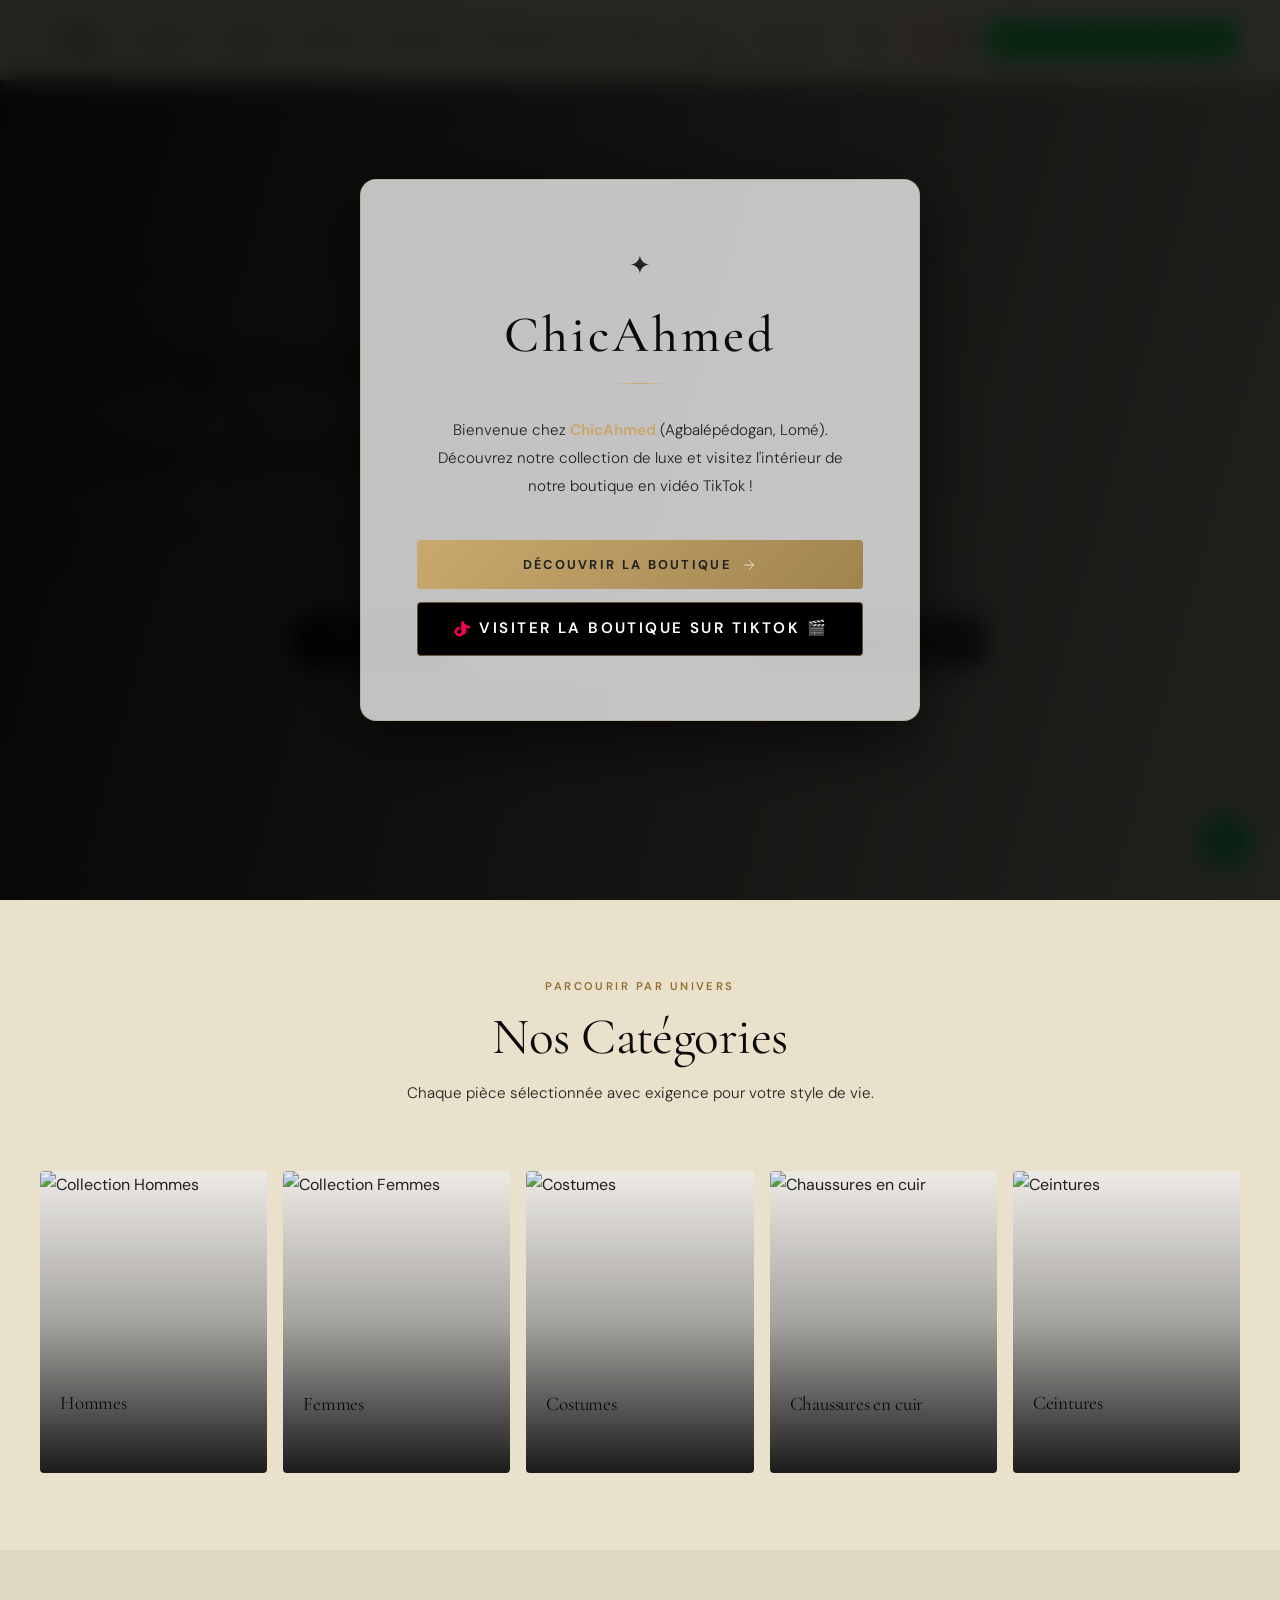
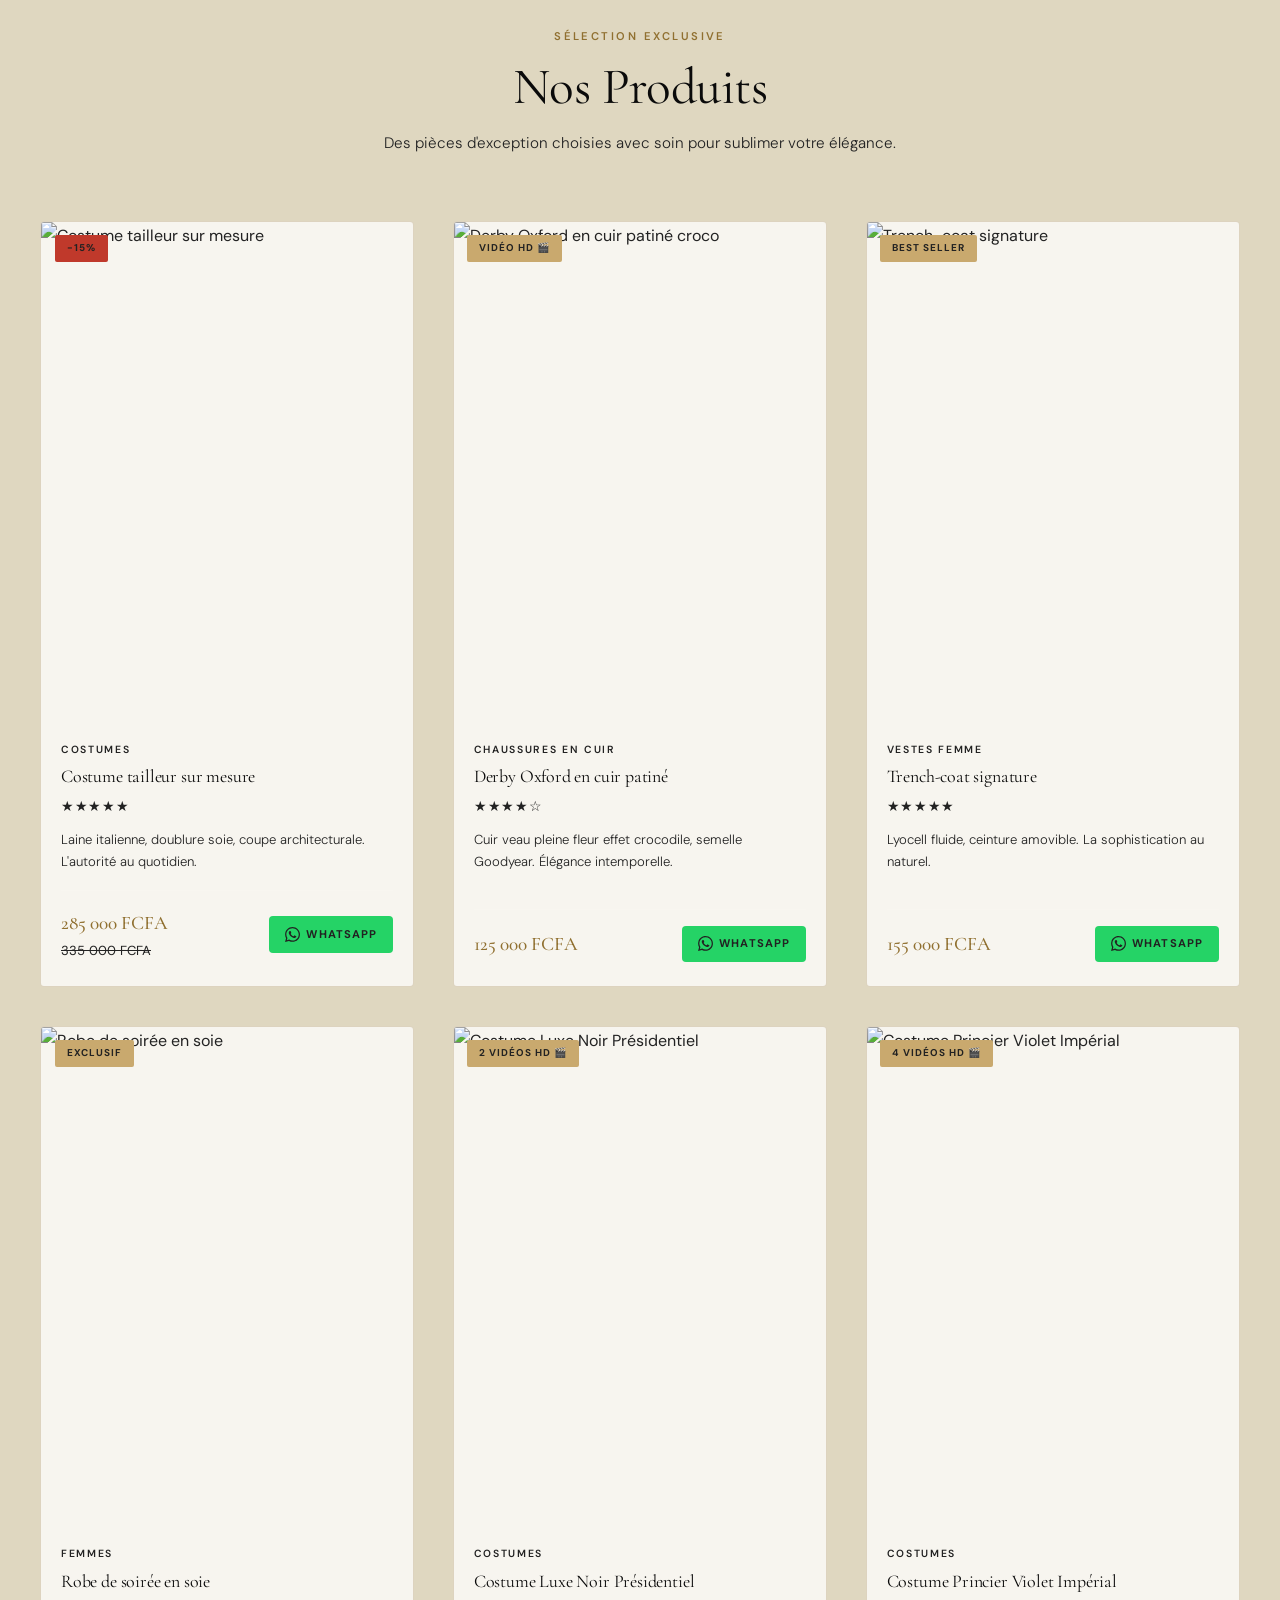
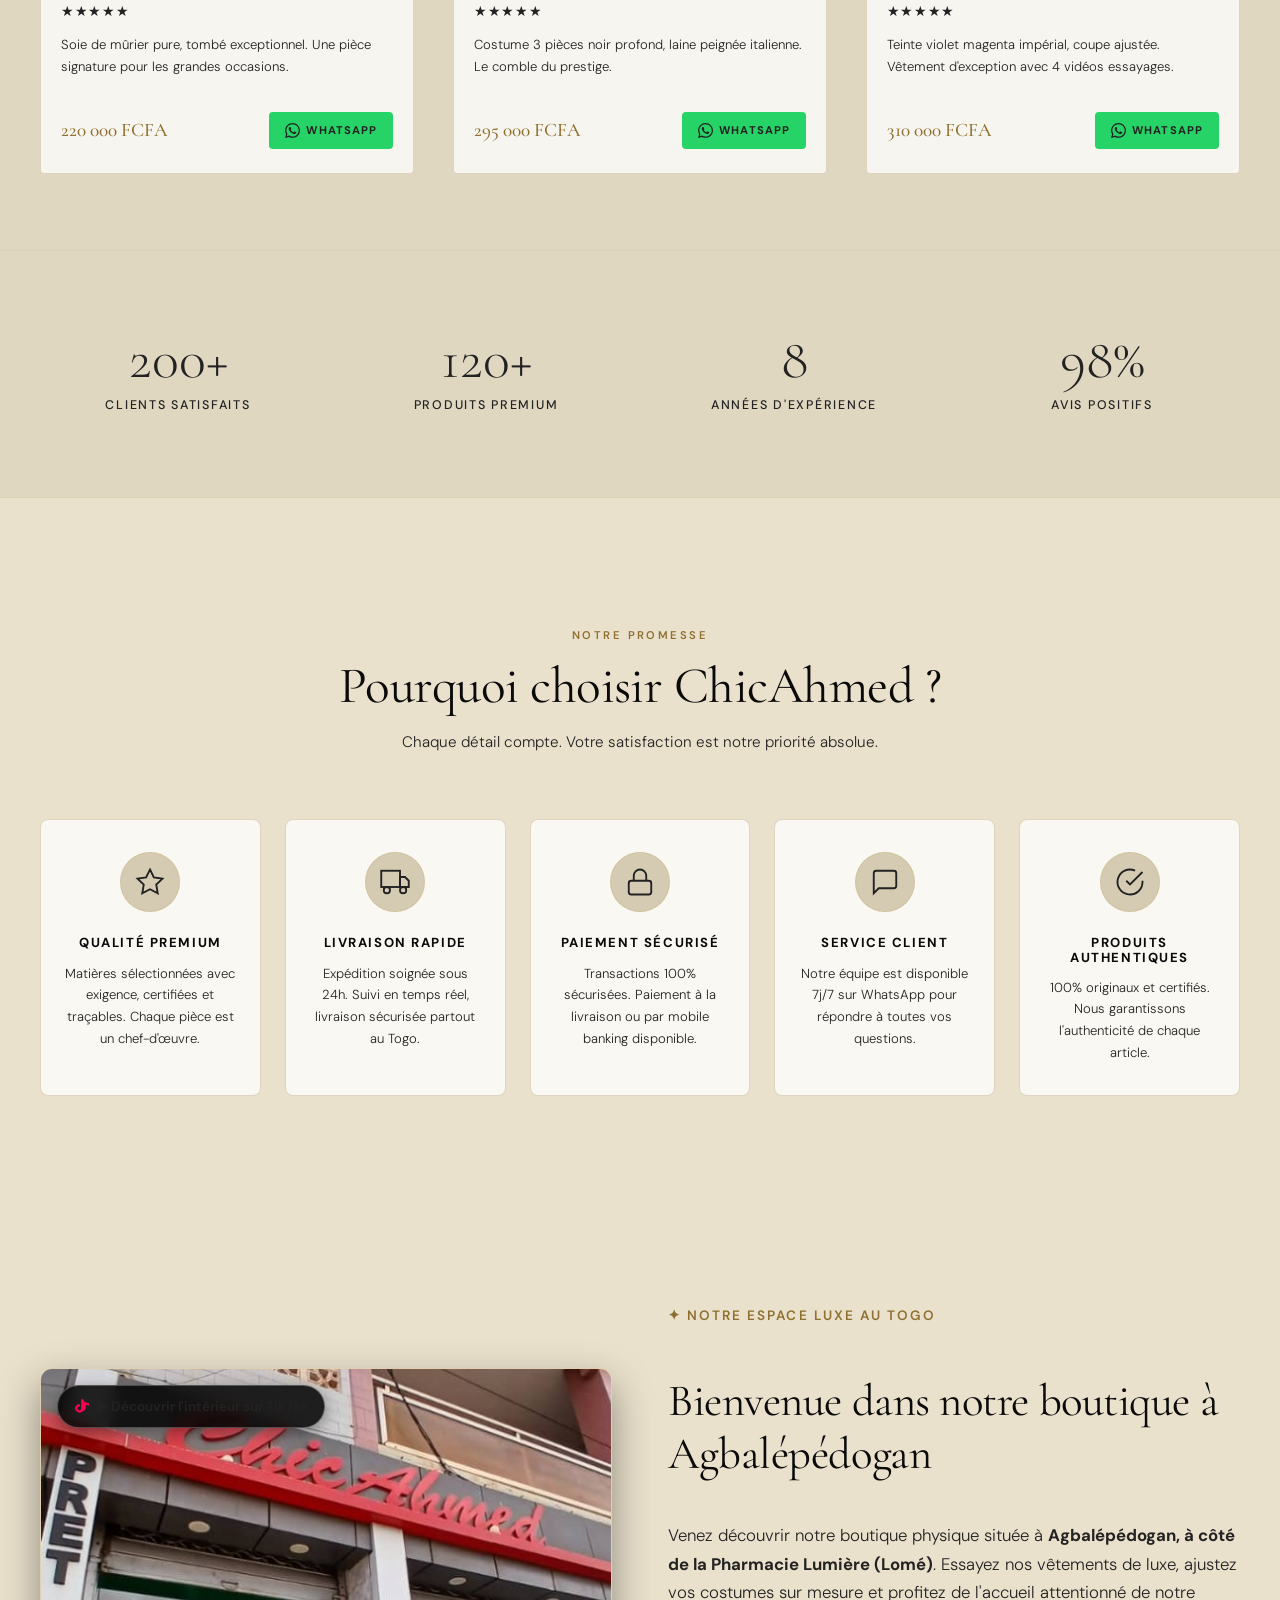
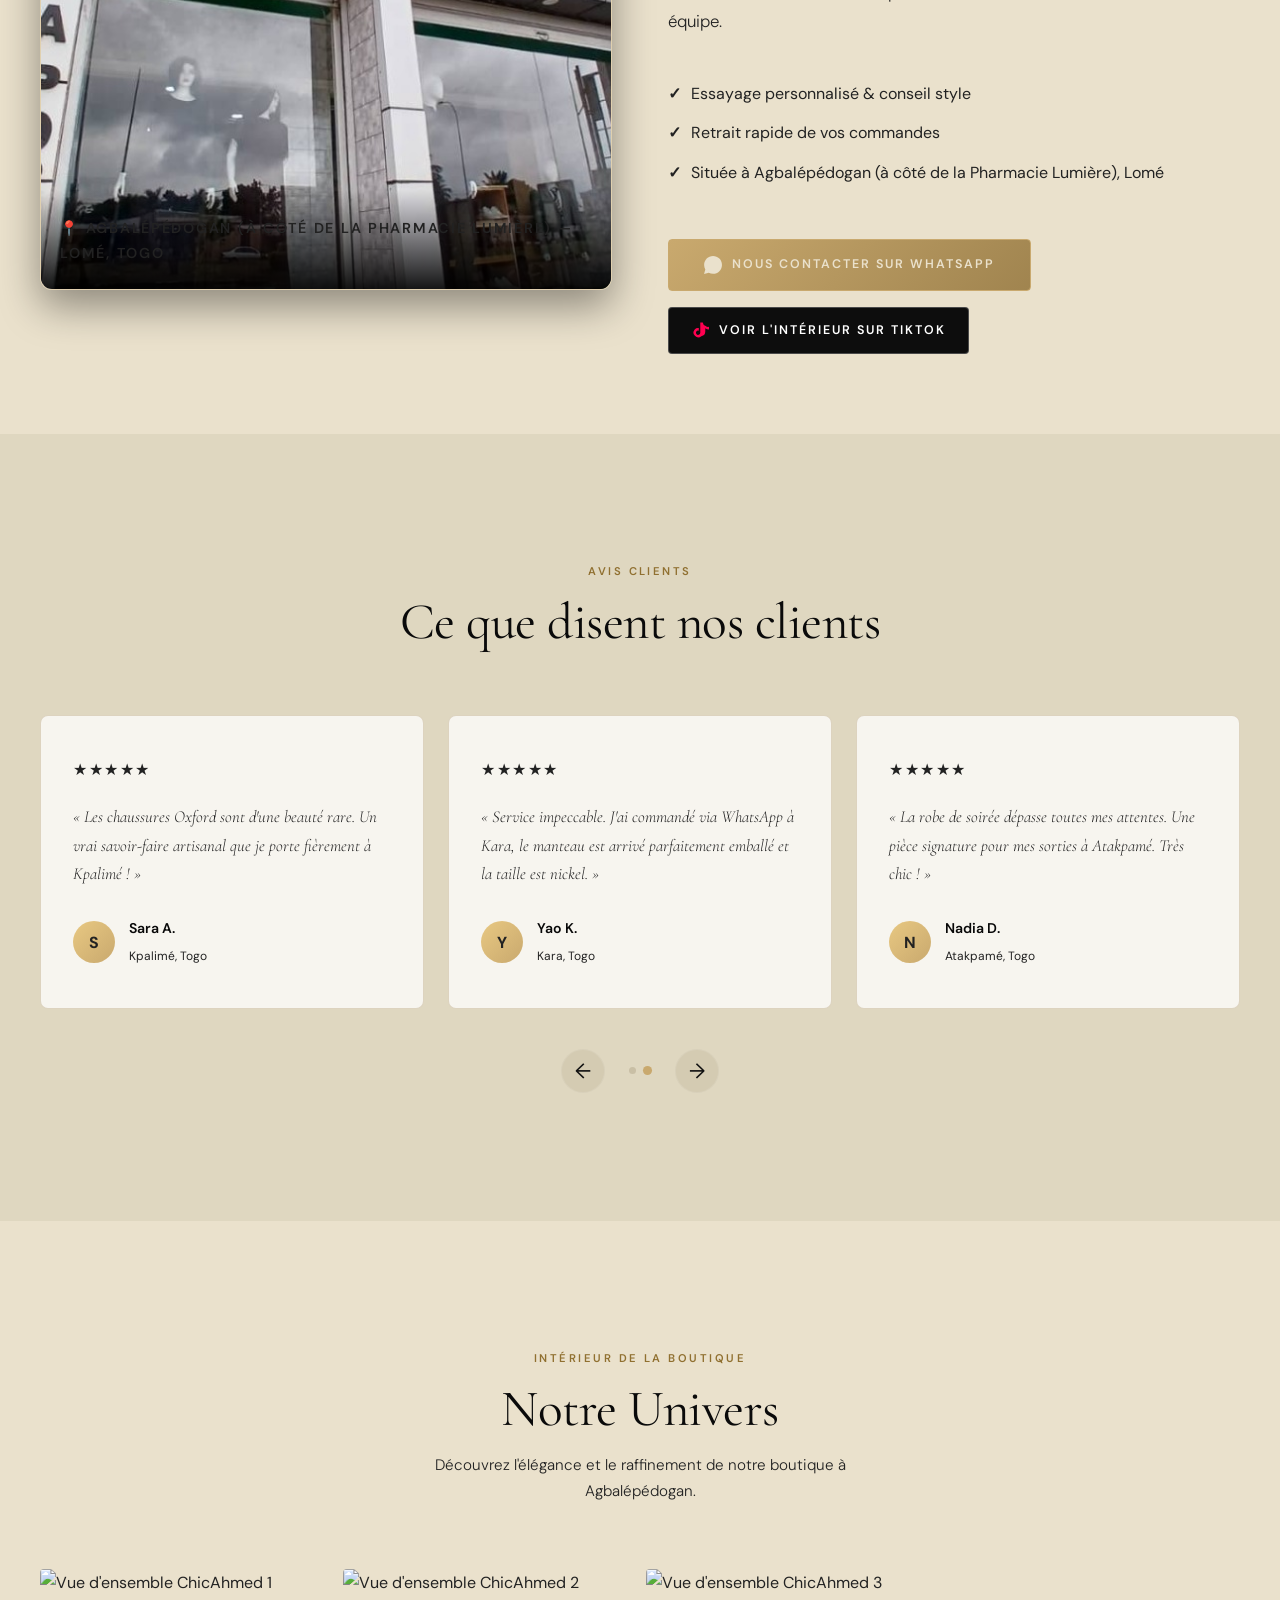
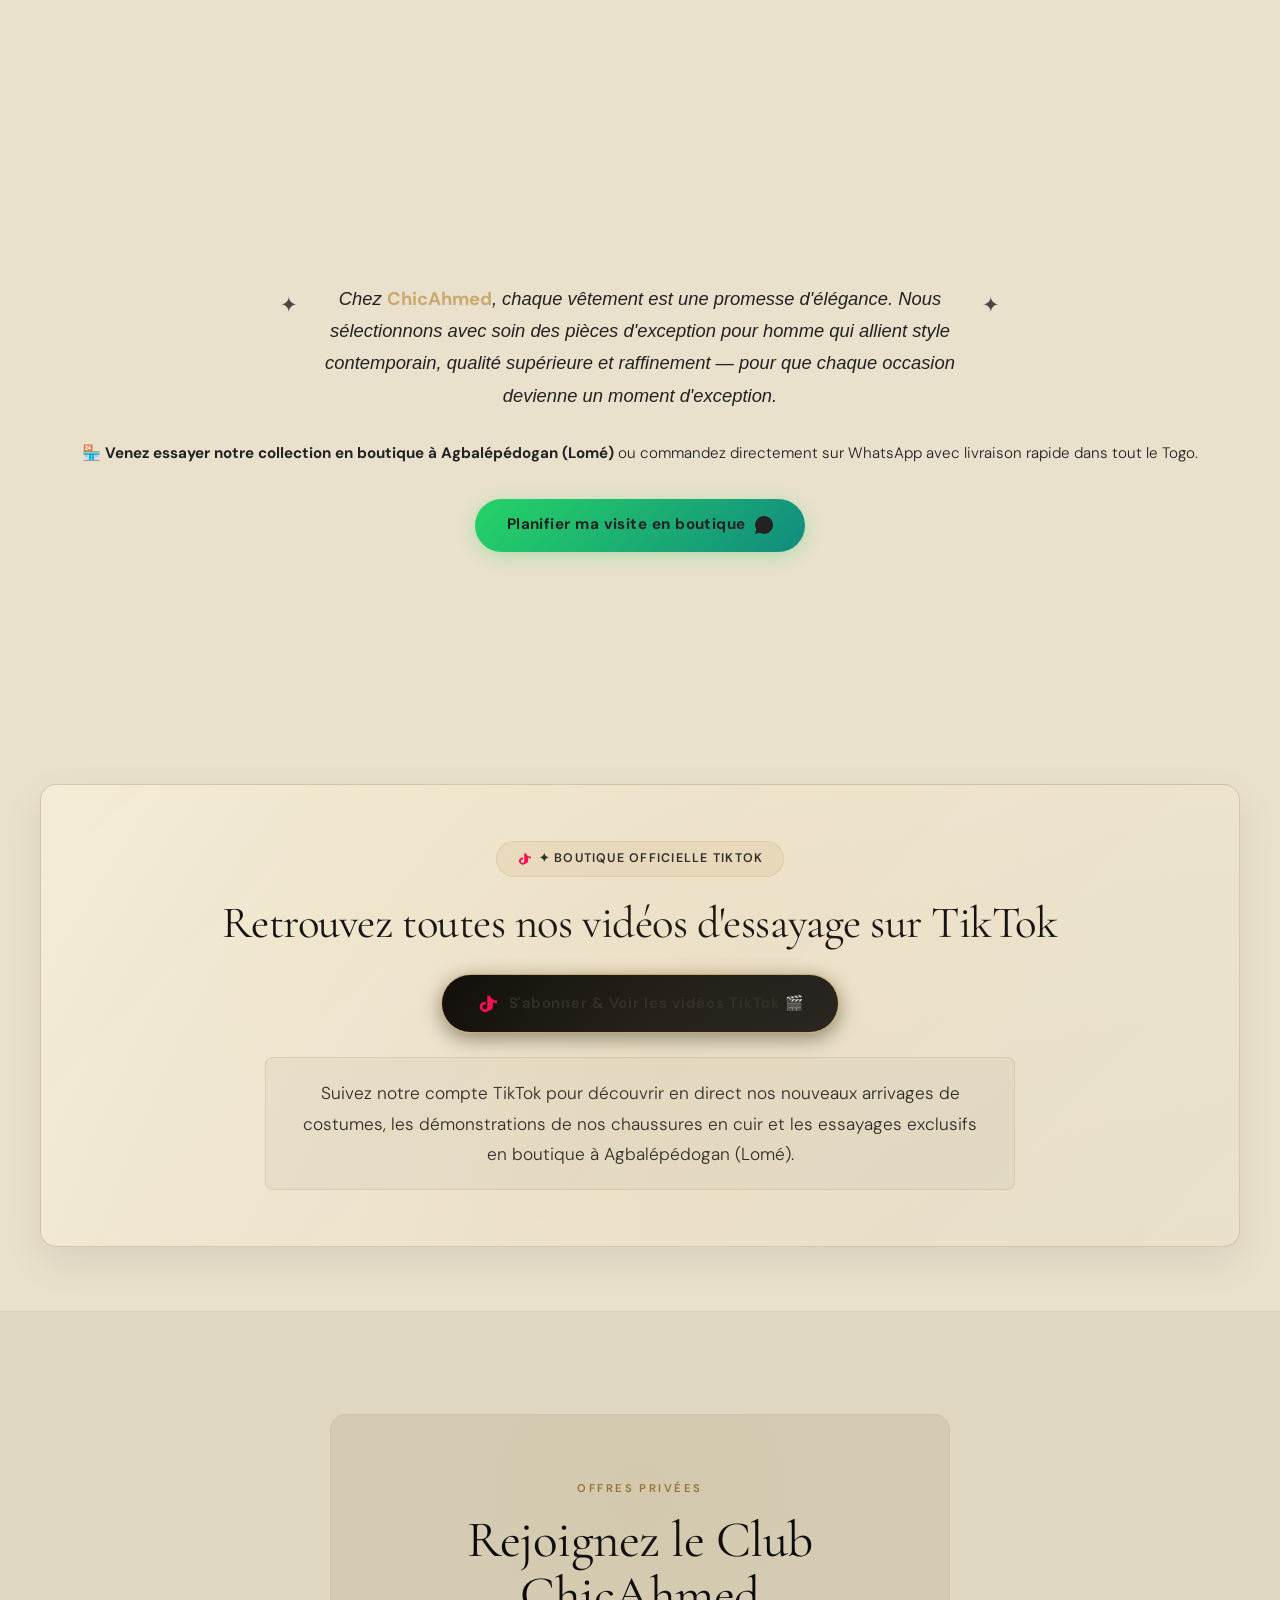
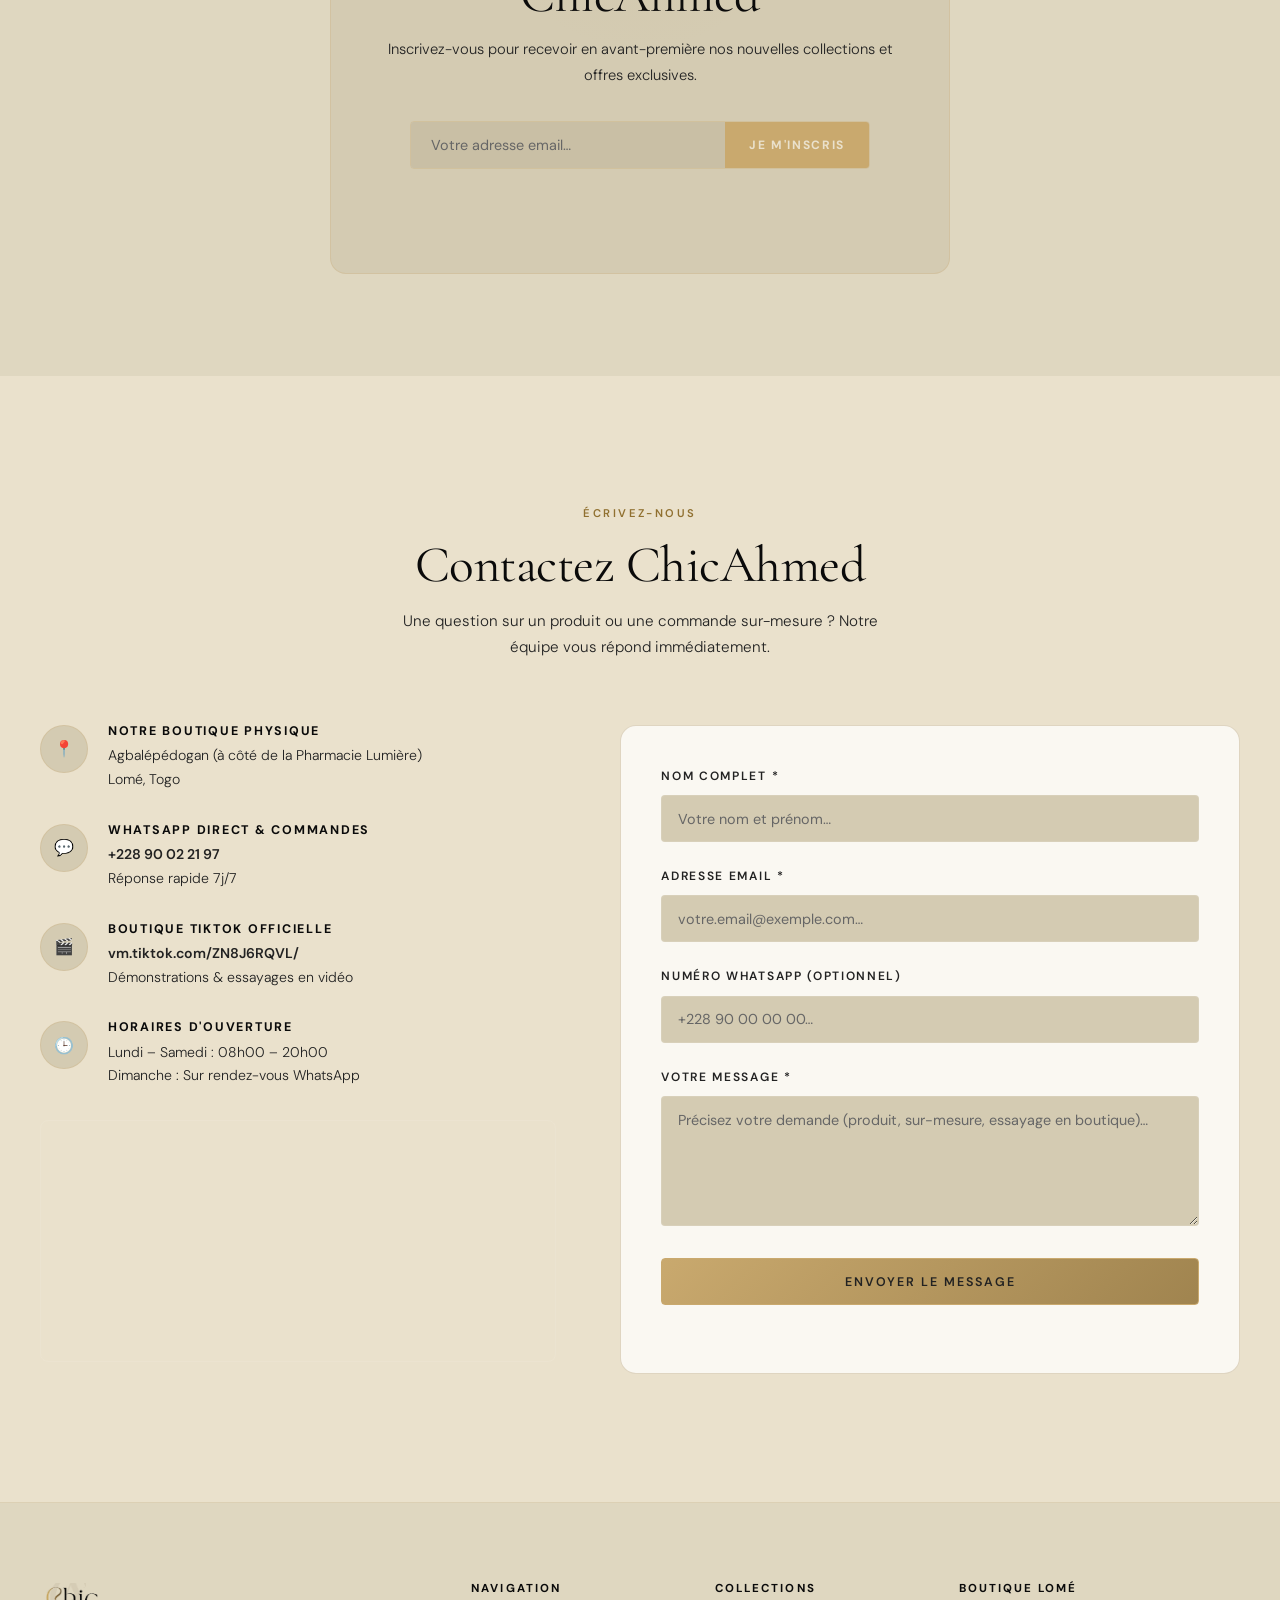
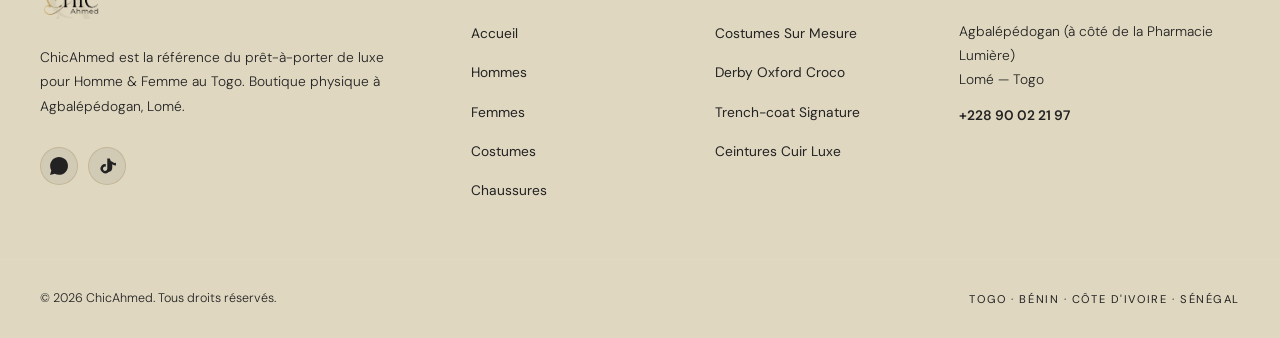
==== commit 58ecbcb5: "Feat: Update Notre Univers section on index.html with Vue d'ensemble 1, 2, 3 and 4 (video)" ====
--- a/index.html
+++ b/index.html
@@ -264,35 +264,35 @@
               </div>
               <a href="https://wa.me/22890022197?text=Bonjour%20ChicAhmed%2C%20je%20souhaite%20commander%20le%20Costume%20tailleur%20sur%20mesure." target="_blank" rel="noopener" class="btn-product-wa">
                 <svg width="15" height="15" viewBox="0 0 24 24" fill="currentColor"><path d="M.057 24l1.687-6.163c-1.041-1.804-1.588-3.849-1.587-5.946.003-6.556 5.338-11.891 11.893-11.891 3.181.001 6.167 1.24 8.413 3.488 2.245 2.248 3.481 5.236 3.48 8.414-.003 6.557-5.338 11.892-11.893 11.892-1.99-.001-3.951-.5-5.688-1.448l-6.305 1.654zm6.597-3.807c1.676.995 3.276 1.591 5.392 1.592 5.448 0 9.886-4.434 9.889-9.885.002-5.462-4.415-9.89-9.881-9.892-5.452 0-9.887 4.434-9.889 9.884-.001 2.225.651 3.891 1.746 5.634l-.999 3.648 3.742-.981zm11.387-5.464c-.074-.124-.272-.198-.57-.347-.297-.149-1.758-.868-2.031-.967-.272-.099-.47-.149-.669.149-.198.297-.768.967-.941 1.165-.173.198-.347.223-.644.074-.297-.149-1.255-.462-2.39-1.475-.883-.788-1.48-1.761-1.653-2.059-.173-.297-.018-.458.13-.606.134-.133.297-.347.446-.521.151-.172.2-.296.3-.495.099-.198.05-.372-.025-.521-.075-.148-.669-1.611-.916-2.206-.242-.579-.487-.501-.669-.51l-.57-.01c-.198 0-.52.074-.792.372s-1.04 1.016-1.04 2.479 1.065 2.876 1.213 3.074c.149.198 2.095 3.2 5.076 4.487.709.306 1.263.489 1.694.626.712.226 1.36.194 1.872.118.571-.085 1.758-.719 2.006-1.413.248-.695.248-1.29.173-1.414z"/></svg>
-399:                 WhatsApp
-400:               </a>
-401:             </div>
-402:           </div>
-403:         </div>
-404: 
-405:         <!-- Produit 2 : Chaussures en cuir Croco -->
-406:         <div class="product-card reveal" data-delay="80" data-product-id="derby-croco">
-407:           <div class="product-img-wrap">
-408:             <img src="cuire croco.jpeg" alt="Derby Oxford en cuir patiné croco" loading="lazy">
-409:             <div class="product-overlay">
-410:               <button class="product-quick-btn" onclick="openProductModal('derby-croco')">Découvrir le modèle (vidéo HD)</button>
-411:             </div>
-412:             <span class="product-badge">Vidéo HD 🎬</span>
-413:           </div>
-414:           <div class="product-info">
-415:             <div class="product-cat">Chaussures en cuir</div>
-416:             <h3 class="product-name">Derby Oxford en cuir patiné</h3>
-417:             <div class="product-stars" aria-label="4 étoiles sur 5">★★★★☆</div>
-418:             <p class="product-desc">Cuir veau pleine fleur effet crocodile, semelle Goodyear. Élégance intemporelle.</p>
-419:             <div class="product-footer">
-420:               <span class="product-price">125 000 FCFA</span>
-421:               <a href="https://wa.me/22890022197?text=Bonjour%20ChicAhmed%2C%20je%20souhaite%20commander%20les%20Derby%20Oxford%20Croco." target="_blank" rel="noopener" class="btn-product-wa">
-422:                 <svg width="15" height="15" viewBox="0 0 24 24" fill="currentColor"><path d="M.057 24l1.687-6.163c-1.041-1.804-1.588-3.849-1.587-5.946.003-6.556 5.338-11.891 11.893-11.891 3.181.001 6.167 1.24 8.413 3.488 2.245 2.248 3.481 5.236 3.48 8.414-.003 6.557-5.338 11.892-11.893 11.892-1.99-.001-3.951-.5-5.688-1.448l-6.305 1.654zm6.597-3.807c1.676.995 3.276 1.591 5.392 1.592 5.448 0 9.886-4.434 9.889-9.885.002-5.462-4.415-9.89-9.881-9.892-5.452 0-9.887 4.434-9.889 9.884-.001 2.225.651 3.891 1.746 5.634l-.999 3.648 3.742-.981zm11.387-5.464c-.074-.124-.272-.198-.57-.347-.297-.149-1.758-.868-2.031-.967-.272-.099-.47-.149-.669.149-.198.297-.768.967-.941 1.165-.173.198-.347.223-.644.074-.297-.149-1.255-.462-2.39-1.475-.883-.788-1.48-1.761-1.653-2.059-.173-.297-.018-.458.13-.606.134-.133.297-.347.446-.521.151-.172.2-.296.3-.495.099-.198.05-.372-.025-.521-.075-.148-.669-1.611-.916-2.206-.242-.579-.487-.501-.669-.51l-.57-.01c-.198 0-.52.074-.792.372s-1.04 1.016-1.04 2.479 1.065 2.876 1.213 3.074c.149.198 2.095 3.2 5.076 4.487.709.306 1.263.489 1.694.626.712.226 1.36.194 1.872.118.571-.085 1.758-.719 2.006-1.413.248-.695.248-1.29.173-1.414z"/></svg>
-423:                 WhatsApp
-424:               </a>
-425:             </div>
-426:           </div>
-427:         </div>
+                WhatsApp
+              </a>
+            </div>
+          </div>
+        </div>
+
+        <!-- Produit 2 : Chaussures en cuir Croco -->
+        <div class="product-card reveal" data-delay="80" data-product-id="derby-croco">
+          <div class="product-img-wrap">
+            <img src="cuire croco.jpeg" alt="Derby Oxford en cuir patiné croco" loading="lazy">
+            <div class="product-overlay">
+              <button class="product-quick-btn" onclick="openProductModal('derby-croco')">Découvrir le modèle (vidéo HD)</button>
+            </div>
+            <span class="product-badge">Vidéo HD 🎬</span>
+          </div>
+          <div class="product-info">
+            <div class="product-cat">Chaussures en cuir</div>
+            <h3 class="product-name">Derby Oxford en cuir patiné</h3>
+            <div class="product-stars" aria-label="4 étoiles sur 5">★★★★☆</div>
+            <p class="product-desc">Cuir veau pleine fleur effet crocodile, semelle Goodyear. Élégance intemporelle.</p>
+            <div class="product-footer">
+              <span class="product-price">125 000 FCFA</span>
+              <a href="https://wa.me/22890022197?text=Bonjour%20ChicAhmed%2C%20je%20souhaite%20commander%20les%20Derby%20Oxford%20Croco." target="_blank" rel="noopener" class="btn-product-wa">
+                <svg width="15" height="15" viewBox="0 0 24 24" fill="currentColor"><path d="M.057 24l1.687-6.163c-1.041-1.804-1.588-3.849-1.587-5.946.003-6.556 5.338-11.891 11.893-11.891 3.181.001 6.167 1.24 8.413 3.488 2.245 2.248 3.481 5.236 3.48 8.414-.003 6.557-5.338 11.892-11.893 11.892-1.99-.001-3.951-.5-5.688-1.448l-6.305 1.654zm6.597-3.807c1.676.995 3.276 1.591 5.392 1.592 5.448 0 9.886-4.434 9.889-9.885.002-5.462-4.415-9.89-9.881-9.892-5.452 0-9.887 4.434-9.889 9.884-.001 2.225.651 3.891 1.746 5.634l-.999 3.648 3.742-.981zm11.387-5.464c-.074-.124-.272-.198-.57-.347-.297-.149-1.758-.868-2.031-.967-.272-.099-.47-.149-.669.149-.198.297-.768.967-.941 1.165-.173.198-.347.223-.644.074-.297-.149-1.255-.462-2.39-1.475-.883-.788-1.48-1.761-1.653-2.059-.173-.297-.018-.458.13-.606.134-.133.297-.347.446-.521.151-.172.2-.296.3-.495.099-.198.05-.372-.025-.521-.075-.148-.669-1.611-.916-2.206-.242-.579-.487-.501-.669-.51l-.57-.01c-.198 0-.52.074-.792.372s-1.04 1.016-1.04 2.479 1.065 2.876 1.213 3.074c.149.198 2.095 3.2 5.076 4.487.709.306 1.263.489 1.694.626.712.226 1.36.194 1.872.118.571-.085 1.758-.719 2.006-1.413.248-.695.248-1.29.173-1.414z"/></svg>
+                WhatsApp
+              </a>
+            </div>
+          </div>
+        </div>
 
         <!-- Produit 3 : Trench-coat signature -->
         <div class="product-card reveal" data-delay="160" data-product-id="trench-coat">
@@ -602,40 +602,33 @@
         <h2 class="section-title">Notre Univers</h2>
         <p class="section-sub">Découvrez l'élégance et le raffinement de notre boutique à Agbalépédogan.</p>
       </div>
-      <div class="gallery-grid reveal">
-        <div class="gallery-item" data-src="WhatsApp Image 2026-07-26 at 03.16.27.jpeg" data-caption="Notre collection de costumes & vestes">
-          <img src="WhatsApp Image 2026-07-26 at 03.16.27.jpeg" alt="Collection de costumes et vestes ChicAhmed" loading="lazy">
+      <div class="gallery-grid reveal" style="grid-template-columns: repeat(4, 1fr);">
+        <div class="gallery-item" data-src="VU DENSEMBLE.jpeg" data-caption="ChicAhmed — Vue d'ensemble 1">
+          <img src="VU DENSEMBLE.jpeg" alt="Vue d'ensemble ChicAhmed 1" loading="lazy">
           <div class="gallery-overlay">
             <span>+</span>
-            <p class="gallery-label">Costumes & Vestes</p>
-          </div>
-        </div>
-        <div class="gallery-item" data-src="WhatsApp Image 2026-07-26 at 03.16.28.jpeg" data-caption="Ceintures en cuir premium">
-          <img src="WhatsApp Image 2026-07-26 at 03.16.28.jpeg" alt="Ceintures cuir premium ChicAhmed" loading="lazy">
+            <p class="gallery-label">Vue d'ensemble 1</p>
+          </div>
+        </div>
+        <div class="gallery-item" data-src="VU DENSEMBLE (2).jpeg" data-caption="ChicAhmed — Vue d'ensemble 2">
+          <img src="VU DENSEMBLE (2).jpeg" alt="Vue d'ensemble ChicAhmed 2" loading="lazy">
           <div class="gallery-overlay">
             <span>+</span>
-            <p class="gallery-label">Ceintures Premium</p>
-          </div>
-        </div>
-        <div class="gallery-item" data-src="WhatsApp Image 2026-07-26 at 03.16.27 (1).jpeg" data-caption="Collection de chemises">
-          <img src="WhatsApp Image 2026-07-26 at 03.16.27 (1).jpeg" alt="Chemises toutes tailles ChicAhmed" loading="lazy">
+            <p class="gallery-label">Vue d'ensemble 2</p>
+          </div>
+        </div>
+        <div class="gallery-item" data-src="VU DENSEMBLE 3.jpeg" data-caption="ChicAhmed — Vue d'ensemble 3">
+          <img src="VU DENSEMBLE 3.jpeg" alt="Vue d'ensemble ChicAhmed 3" loading="lazy">
           <div class="gallery-overlay">
             <span>+</span>
-            <p class="gallery-label">Chemises & Hauts</p>
-          </div>
-        </div>
-        <div class="gallery-item" data-src="WhatsApp Image 2026-07-26 at 03.16.27 (2).jpeg" data-caption="Chaussures en cuir & mocassins de luxe">
-          <img src="WhatsApp Image 2026-07-26 at 03.16.27 (2).jpeg" alt="Chaussures cuir luxe ChicAhmed" loading="lazy">
+            <p class="gallery-label">Vue d'ensemble 3</p>
+          </div>
+        </div>
+        <div class="gallery-item" data-video="VU DENSEMBLE 4.mp4" data-caption="ChicAhmed — Vidéo Vue d'ensemble 4 🎬">
+          <video src="VU DENSEMBLE 4.mp4#t=0.5" muted autoplay loop playsinline style="width:100%;height:100%;object-fit:cover;"></video>
           <div class="gallery-overlay">
-            <span>+</span>
-            <p class="gallery-label">Chaussures de Luxe</p>
-          </div>
-        </div>
-        <div class="gallery-item" data-src="WhatsApp Image 2026-07-26 at 03.16.29.jpeg" data-caption="Assortiment costumes">
-          <img src="WhatsApp Image 2026-07-26 at 03.16.29.jpeg" alt="Ensemble costumes ChicAhmed" loading="lazy">
-          <div class="gallery-overlay">
-            <span>+</span>
-            <p class="gallery-label">Collections Complètes</p>
+            <span style="font-size:1.4rem;">🎬</span>
+            <p class="gallery-label">Vidéo Vue d'ensemble 4 🎬</p>
           </div>
         </div>
       </div>
@@ -650,42 +643,66 @@
           <span class="gallery-quote-icon">✦</span>
         </div>
         <p class="gallery-tagline-sub">
-          🏪 Boutique physique à <strong>Agbalépédogan</strong>, à côté de la Pharmacie Lumière — Lomé, Togo<br>
-          Venez découvrir notre espace et vous faire conseiller par notre équipe.
+          🏪 <strong>Venez essayer notre collection en boutique à Agbalépédogan (Lomé)</strong> ou commandez directement sur WhatsApp avec livraison rapide dans tout le Togo.
         </p>
-        <a href="https://wa.me/22890022197?text=Bonjour%20ChicAhmed%2C%20je%20souhaite%20visiter%20la%20boutique" class="btn-visite" target="_blank" rel="noopener">
-          📲 Prendre rendez-vous sur WhatsApp
-        </a>
-      </div>
-    </div>
-  </section>
-
-  <!-- Lightbox -->
-  <div id="lightbox" class="lightbox" role="dialog" aria-modal="true" aria-label="Image agrandie">
-    <button class="lightbox-close" id="lightbox-close" aria-label="Fermer">×</button>
-    <button class="lightbox-arrow lightbox-prev" id="lb-prev" aria-label="Précédent">‹</button>
+        <a href="https://wa.me/22890022197?text=Bonjour%20ChicAhmed%2C%20je%20souhaite%20planifier%20une%20visite%20en%20boutique." target="_blank" rel="noopener" class="btn-visite">
+          <span>Planifier ma visite en boutique</span>
+          <svg width="18" height="18" viewBox="0 0 24 24" fill="currentColor"><path d="M.057 24l1.687-6.163c-1.041-1.804-1.588-3.849-1.587-5.946.003-6.556 5.338-11.891 11.893-11.891 3.181.001 6.167 1.24 8.413 3.488 2.245 2.248 3.481 5.236 3.48 8.414-.003 6.557-5.338 11.892-11.893 11.892-1.99-.001-3.951-.5-5.688-1.448l-6.305 1.654z"/></svg>
+        </a>
+      </div>
+
+    </div>
+  </section>
+
+  <!-- Lightbox galerie -->
+  <div id="lightbox" class="lightbox" role="dialog" aria-modal="true" aria-label="Galerie agrandie">
+    <button class="lightbox-close" id="lightbox-close" aria-label="Fermer">&times;</button>
+    <button class="lightbox-arrow lightbox-prev" id="lightbox-prev" aria-label="Précédent">‹</button>
     <div class="lightbox-content">
       <img id="lightbox-img" src="" alt="">
       <p id="lightbox-caption" class="lightbox-caption"></p>
     </div>
-    <button class="lightbox-arrow lightbox-next" id="lb-next" aria-label="Suivant">›</button>
+    <button class="lightbox-arrow lightbox-next" id="lightbox-next" aria-label="Suivant">›</button>
   </div>
 
   <!-- ============================================================
+       SECTION TIKTOK OFFICIELLE CHICAHMED
+  ============================================================= -->
+  <section class="tiktok-section">
+    <div class="container">
+      <div class="tiktok-card reveal">
+        <div class="tiktok-badge">
+          <svg width="14" height="14" viewBox="0 0 24 24" fill="currentColor" style="color:#ff0050;"><path d="M19.589 6.686a4.793 4.793 0 0 1-3.77-4.245V2h-3.445v13.672a2.896 2.896 0 0 1-5.201 1.743l-.002-.001.002.001a2.895 2.895 0 0 1 3.183-4.51v-3.5a6.329 6.329 0 0 0-5.394 1.83 6.338 6.338 0 0 0 8.857 9.006 6.325 6.325 0 0 0 5.215-6.191V9.566a8.211 8.211 0 0 0 4.954 1.63V7.75a4.794 4.794 0 0 1-4.399-1.064z"/></svg>
+          ✦ Boutique Officielle TikTok
+        </div>
+        <h2 class="tiktok-title">Retrouvez toutes nos vidéos d'essayage sur TikTok</h2>
+        <a href="https://vm.tiktok.com/ZN8J6RQVL/" target="_blank" rel="noopener" class="btn-tiktok">
+          <svg width="20" height="20" viewBox="0 0 24 24" fill="currentColor" style="color:#ff0050;"><path d="M19.589 6.686a4.793 4.793 0 0 1-3.77-4.245V2h-3.445v13.672a2.896 2.896 0 0 1-5.201 1.743l-.002-.001.002.001a2.895 2.895 0 0 1 3.183-4.51v-3.5a6.329 6.329 0 0 0-5.394 1.83 6.338 6.338 0 0 0 8.857 9.006 6.325 6.325 0 0 0 5.215-6.191V9.566a8.211 8.211 0 0 0 4.954 1.63V7.75a4.794 4.794 0 0 1-4.399-1.064z"/></svg>
+          S'abonner & Voir les vidéos TikTok 🎬
+        </a>
+        <p class="tiktok-description">
+          Suivez notre compte TikTok pour découvrir en direct nos nouveaux arrivages de costumes, les démonstrations de nos chaussures en cuir et les essayages exclusifs en boutique à Agbalépédogan (Lomé).
+        </p>
+      </div>
+    </div>
+  </section>
+
+  <!-- ============================================================
        NEWSLETTER
   ============================================================= -->
   <section class="newsletter-section">
     <div class="container">
       <div class="newsletter-box reveal">
-        <span class="section-tag" style="color:var(--gold)">Newsletter exclusive</span>
-        <h2>Recevez nos nouveautés.</h2>
-        <p>Soyez le premier informé de nos nouvelles collections, promotions et offres exclusives.</p>
+        <span class="section-tag">Offres privées</span>
+        <h2>Rejoignez le Club ChicAhmed</h2>
+        <p>Inscrivez-vous pour recevoir en avant-première nos nouvelles collections et offres exclusives.</p>
+
         <form id="newsletter-form" class="newsletter-form" novalidate>
           <div class="newsletter-field">
-            <input type="email" id="newsletter-email" placeholder="Votre adresse email" required autocomplete="email">
+            <input type="email" id="newsletter-email" placeholder="Votre adresse email…" aria-label="Adresse email">
             <button type="submit">Je m'inscris</button>
           </div>
-          <p class="form-message" id="newsletter-msg"></p>
+          <div id="newsletter-msg" class="form-message" aria-live="polite"></div>
         </form>
       </div>
     </div>
@@ -697,68 +714,75 @@
   <section id="contact" class="contact-section">
     <div class="container">
       <div class="section-header reveal">
-        <span class="section-tag">Nous joindre</span>
-        <h2 class="section-title">Contact</h2>
-        <p class="section-sub">Notre équipe est disponible pour vous accompagner dans vos choix.</p>
+        <span class="section-tag">Écrivez-nous</span>
+        <h2 class="section-title">Contactez ChicAhmed</h2>
+        <p class="section-sub">Une question sur un produit ou une commande sur-mesure ? Notre équipe vous répond immédiatement.</p>
       </div>
       <div class="contact-grid">
 
-        <!-- Infos -->
+        <!-- Info Contact -->
         <div class="contact-info reveal">
           <div class="contact-info-item">
-            <div class="contact-info-icon">
-              <svg width="22" height="22" viewBox="0 0 24 24" fill="currentColor"><path d="M.057 24l1.687-6.163c-1.041-1.804-1.588-3.849-1.587-5.946.003-6.556 5.338-11.891 11.893-11.891 3.181.001 6.167 1.24 8.413 3.488 2.245 2.248 3.481 5.236 3.48 8.414-.003 6.557-5.338 11.892-11.893 11.892-1.99-.001-3.951-.5-5.688-1.448l-6.305 1.654zm6.597-3.807c1.676.995 3.276 1.591 5.392 1.592 5.448 0 9.886-4.434 9.889-9.885.002-5.462-4.415-9.89-9.881-9.892-5.452 0-9.887 4.434-9.889 9.884-.001 2.225.651 3.891 1.746 5.634l-.999 3.648 3.742-.981zm11.387-5.464c-.074-.124-.272-.198-.57-.347-.297-.149-1.758-.868-2.031-.967-.272-.099-.47-.149-.669.149-.198.297-.768.967-.941 1.165-.173.198-.347.223-.644.074-.297-.149-1.255-.462-2.39-1.475-.883-.788-1.48-1.761-1.653-2.059-.173-.297-.018-.458.13-.606.134-.133.297-.347.446-.521.151-.172.2-.296.3-.495.099-.198.05-.372-.025-.521-.075-.148-.669-1.611-.916-2.206-.242-.579-.487-.501-.669-.51l-.57-.01c-.198 0-.52.074-.792.372s-1.04 1.016-1.04 2.479 1.065 2.876 1.213 3.074c.149.198 2.095 3.2 5.076 4.487.709.306 1.263.489 1.694.626.712.226 1.36.194 1.872.118.571-.085 1.758-.719 2.006-1.413.248-.695.248-1.29.173-1.414z"/></svg>
-            </div>
+            <div class="contact-info-icon">📍</div>
             <div>
-              <h4>Téléphone / WhatsApp</h4>
-              <p>+228 90 02 21 97</p>
-              <a href="https://wa.me/22890022197" target="_blank" rel="noopener" class="btn-wa-inline">
-                Ouvrir WhatsApp
-              </a>
-            </div>
-          </div>
-
+              <h4>Notre Boutique Physique</h4>
+              <p>Agbalépédogan (à côté de la Pharmacie Lumière)<br>Lomé, Togo</p>
+            </div>
+          </div>
           <div class="contact-info-item">
-            <div class="contact-info-icon">
-              <svg width="22" height="22" viewBox="0 0 24 24" fill="none" stroke="currentColor" stroke-width="2"><circle cx="12" cy="10" r="3"/><path d="M12 2a8 8 0 0 0-8 8c0 5.25 8 13 8 13s8-7.75 8-13a8 8 0 0 0-8-8z"/></svg>
-            </div>
+            <div class="contact-info-icon">💬</div>
             <div>
-              <h4>Notre boutique</h4>
-              <p>Agbalépédogan (à côté de la Pharmacie Lumière), Lomé, Togo<br>Ouvert Lun–Sam : 10h–19h30</p>
-            </div>
-          </div>
-
-          <!-- Carte Google Maps -->
+              <h4>WhatsApp Direct & Commandes</h4>
+              <p><a href="https://wa.me/22890022197" target="_blank" rel="noopener" style="color:var(--wa-green);font-weight:600">+228 90 02 21 97</a><br>Réponse rapide 7j/7</p>
+            </div>
+          </div>
+          <div class="contact-info-item">
+            <div class="contact-info-icon">🎬</div>
+            <div>
+              <h4>Boutique TikTok Officielle</h4>
+              <p><a href="https://vm.tiktok.com/ZN8J6RQVL/" target="_blank" rel="noopener" style="color:var(--gold-l);font-weight:600">vm.tiktok.com/ZN8J6RQVL/</a><br>Démonstrations & essayages en vidéo</p>
+            </div>
+          </div>
+          <div class="contact-info-item">
+            <div class="contact-info-icon">🕒</div>
+            <div>
+              <h4>Horaires d'ouverture</h4>
+              <p>Lundi – Samedi : 08h00 – 20h00<br>Dimanche : Sur rendez-vous WhatsApp</p>
+            </div>
+          </div>
+
+          <!-- Carte interactive Google Maps -->
           <div class="contact-map">
-            <iframe
-              src="https://www.google.com/maps/embed?pb=!1m18!1m12!1m3!1d31855.87!2d1.2146!3d6.1375!2m3!1f0!2f0!3f0!3m2!1i1024!2i768!4f13.1!3m3!1m2!1s0x1023e136d3bce233%3A0xd3bfb7e35e4a1f7b!2sLom%C3%A9%2C%20Togo!5e0!3m2!1sfr!2sfr!4v1700000000000!5m2!1sfr!2sfr"
-              allowfullscreen="" loading="lazy" referrerpolicy="no-referrer-when-downgrade"
-              title="Localisation ChicAhmed Agbalépédogan Lomé Togo"></iframe>
-          </div>
-        </div>
-
-        <!-- Formulaire -->
-        <div class="contact-form-wrap reveal" data-delay="100">
+            <iframe src="https://www.google.com/maps/embed?pb=!1m18!1m12!1m3!1d3966.425!2d1.215!3d6.175!2m3!1f0!2f0!3f0!3m2!1i1024!2i768!4f13.1!3m3!1m2!1s0x1021570000000000%3A0x0!2sAgbal%C3%A9p%C3%A9dogan!5e0!3m2!1sfr!2stg!4v1700000000000" width="100%" height="240" style="border:0;" allowfullscreen="" loading="lazy" referrerpolicy="no-referrer-when-downgrade" title="Boutique ChicAhmed Agbalépédogan Lomé"></iframe>
+          </div>
+        </div>
+
+        <!-- Formulaire Contact -->
+        <div class="contact-form-wrap reveal" data-delay="120">
           <form id="contact-form" class="contact-form" novalidate>
             <div class="form-group">
               <label for="c-name">Nom complet *</label>
-              <input type="text" id="c-name" name="name" placeholder="Votre nom" required autocomplete="name">
-              <span class="field-error" id="err-name"></span>
+              <input type="text" id="c-name" placeholder="Votre nom et prénom…" required>
+              <span id="err-name" class="field-error"></span>
             </div>
             <div class="form-group">
-              <label for="c-email">Email *</label>
-              <input type="email" id="c-email" name="email" placeholder="votre@email.com" required autocomplete="email">
-              <span class="field-error" id="err-email"></span>
+              <label for="c-email">Adresse Email *</label>
+              <input type="email" id="c-email" placeholder="votre.email@exemple.com…" required>
+              <span id="err-email" class="field-error"></span>
             </div>
             <div class="form-group">
-              <label for="c-message">Message *</label>
-              <textarea id="c-message" name="message" rows="5" placeholder="Comment pouvons-nous vous aider ?" required></textarea>
-              <span class="field-error" id="err-message"></span>
-            </div>
-            <button type="submit" class="btn btn-gold btn-full" id="contact-submit">
+              <label for="c-phone">Numéro WhatsApp (optionnel)</label>
+              <input type="tel" id="c-phone" placeholder="+228 90 00 00 00…">
+            </div>
+            <div class="form-group">
+              <label for="c-message">Votre message *</label>
+              <textarea id="c-message" placeholder="Précisez votre demande (produit, sur-mesure, essayage en boutique)…" required></textarea>
+              <span id="err-message" class="field-error"></span>
+            </div>
+            <button type="submit" id="contact-submit" class="btn btn-gold btn-full">
               <span>Envoyer le message</span>
             </button>
-            <p class="form-message" id="contact-msg"></p>
+            <div id="contact-msg" class="form-message" aria-live="polite"></div>
           </form>
         </div>
 
@@ -774,78 +798,68 @@
       <div class="container">
         <div class="footer-grid">
 
-          <!-- Brand -->
           <div class="footer-brand">
-            <a href="#hero" class="footer-logo">Chic<span>Ahmed</span></a>
-            <p>La mode premium accessible. Vêtements et accessoires haut de gamme pour révéler votre élégance naturelle.</p>
+            <a href="#hero" class="footer-logo">
+              <img src="logo-dark.png" alt="ChicAhmed" class="logo-img logo-img-dark">
+              <img src="logo-light.png" alt="ChicAhmed" class="logo-img logo-img-light">
+            </a>
+            <p>
+              ChicAhmed est la référence du prêt-à-porter de luxe pour Homme & Femme au Togo. Boutique physique à Agbalépédogan, Lomé.
+            </p>
             <div class="footer-socials">
-              <a href="https://wa.me/22890022197" target="_blank" rel="noopener" aria-label="WhatsApp" class="social-btn">
-                <svg width="18" height="18" viewBox="0 0 24 24" fill="currentColor"><path d="M.057 24l1.687-6.163c-1.041-1.804-1.588-3.849-1.587-5.946.003-6.556 5.338-11.891 11.893-11.891 3.181.001 6.167 1.24 8.413 3.488 2.245 2.248 3.481 5.236 3.48 8.414-.003 6.557-5.338 11.892-11.893 11.892-1.99-.001-3.951-.5-5.688-1.448l-6.305 1.654zm6.597-3.807c1.676.995 3.276 1.591 5.392 1.592 5.448 0 9.886-4.434 9.889-9.885.002-5.462-4.415-9.89-9.881-9.892-5.452 0-9.887 4.434-9.889 9.884-.001 2.225.651 3.891 1.746 5.634l-.999 3.648 3.742-.981zm11.387-5.464c-.074-.124-.272-.198-.57-.347-.297-.149-1.758-.868-2.031-.967-.272-.099-.47-.149-.669.149-.198.297-.768.967-.941 1.165-.173.198-.347.223-.644.074-.297-.149-1.255-.462-2.39-1.475-.883-.788-1.48-1.761-1.653-2.059-.173-.297-.018-.458.13-.606.134-.133.297-.347.446-.521.151-.172.2-.296.3-.495.099-.198.05-.372-.025-.521-.075-.148-.669-1.611-.916-2.206-.242-.579-.487-.501-.669-.51l-.57-.01c-.198 0-.52.074-.792.372s-1.04 1.016-1.04 2.479 1.065 2.876 1.213 3.074c.149.198 2.095 3.2 5.076 4.487.709.306 1.263.489 1.694.626.712.226 1.36.194 1.872.118.571-.085 1.758-.719 2.006-1.413.248-.695.248-1.29.173-1.414z"/></svg>
-              </a>
-              <a href="https://vm.tiktok.com/ZN8J6RQVL/" target="_blank" rel="noopener" aria-label="TikTok ChicAhmed" class="social-btn">
-                <svg width="16" height="16" viewBox="0 0 24 24" fill="currentColor"><path d="M19.589 6.686a4.793 4.793 0 0 1-3.77-4.245V2h-3.445v13.672a2.896 2.896 0 0 1-5.201 1.743l-.002-.001.002.001a2.895 2.895 0 0 1 3.183-4.51v-3.5a6.329 6.329 0 0 0-5.394 1.83 6.338 6.338 0 0 0 8.857 9.006 6.325 6.325 0 0 0 5.215-6.191V9.566a8.211 8.211 0 0 0 4.954 1.63V7.75a4.794 4.794 0 0 1-4.399-1.064z"/></svg>
-              </a>
-              <a href="https://instagram.com" target="_blank" rel="noopener" aria-label="Instagram" class="social-btn">
-                <svg width="16" height="16" viewBox="0 0 24 24" fill="none" stroke="currentColor" stroke-width="2" stroke-linecap="round"><rect x="2" y="2" width="20" height="20" rx="5" ry="5"/><path d="M16 11.37A4 4 0 1 1 12.63 8 4 4 0 0 1 16 11.37z"/><line x1="17.5" y1="6.5" x2="17.51" y2="6.5"/></svg>
-              </a>
-              <a href="https://facebook.com" target="_blank" rel="noopener" aria-label="Facebook" class="social-btn">
-                <svg width="18" height="18" viewBox="0 0 24 24" fill="none" stroke="currentColor" stroke-width="2" stroke-linecap="round" stroke-linejoin="round"><path d="M18 2h-3a5 5 0 0 0-5 5v3H7v4h3v8h4v-8h3l1-4h-4V7a1 1 0 0 1 1-1h3z"/></svg>
-              </a>
-            </div>
-          </div>
-
-          <!-- Liens rapides -->
+              <a href="https://wa.me/22890022197" target="_blank" rel="noopener" class="social-btn" aria-label="WhatsApp"><svg width="18" height="18" viewBox="0 0 24 24" fill="currentColor"><path d="M.057 24l1.687-6.163c-1.041-1.804-1.588-3.849-1.587-5.946.003-6.556 5.338-11.891 11.893-11.891 3.181.001 6.167 1.24 8.413 3.488 2.245 2.248 3.481 5.236 3.48 8.414-.003 6.557-5.338 11.892-11.893 11.892-1.99-.001-3.951-.5-5.688-1.448l-6.305 1.654z"/></svg></a>
+              <a href="https://vm.tiktok.com/ZN8J6RQVL/" target="_blank" rel="noopener" class="social-btn" aria-label="TikTok"><svg width="18" height="18" viewBox="0 0 24 24" fill="currentColor"><path d="M19.589 6.686a4.793 4.793 0 0 1-3.77-4.245V2h-3.445v13.672a2.896 2.896 0 0 1-5.201 1.743l-.002-.001.002.001a2.895 2.895 0 0 1 3.183-4.51v-3.5a6.329 6.329 0 0 0-5.394 1.83 6.338 6.338 0 0 0 8.857 9.006 6.325 6.325 0 0 0 5.215-6.191V9.566a8.211 8.211 0 0 0 4.954 1.63V7.75a4.794 4.794 0 0 1-4.399-1.064z"/></svg></a>
+            </div>
+          </div>
+
           <div class="footer-col">
-            <h4>Liens rapides</h4>
+            <h4>Navigation</h4>
             <ul>
               <li><a href="#hero">Accueil</a></li>
-              <li><a href="#categories">Hommes</a></li>
-              <li><a href="#categories">Femmes</a></li>
-              <li><a href="#categories">Costumes</a></li>
-              <li><a href="#categories">Chaussures</a></li>
-              <li><a href="#categories">Ceintures</a></li>
+              <li><a href="homme.html">Hommes</a></li>
+              <li><a href="femme.html">Femmes</a></li>
+              <li><a href="costumes.html">Costumes</a></li>
+              <li><a href="chaussures.html">Chaussures</a></li>
             </ul>
           </div>
 
-          <!-- Infos -->
           <div class="footer-col">
-            <h4>Informations</h4>
+            <h4>Collections</h4>
             <ul>
-              <li><a href="#about">À propos</a></li>
-              <li><a href="#contact">Contact</a></li>
-              <li><a href="contact.html">Livraison & Retours</a></li>
-              <li><a href="apropos.html">Mentions légales</a></li>
-              <li><a href="apropos.html">Politique de confidentialité</a></li>
+              <li><a href="costumes.html">Costumes Sur Mesure</a></li>
+              <li><a href="chaussures.html">Derby Oxford Croco</a></li>
+              <li><a href="femme.html">Trench-coat Signature</a></li>
+              <li><a href="ceintures.html">Ceintures Cuir Luxe</a></li>
             </ul>
           </div>
 
-          <!-- Contact -->
           <div class="footer-col">
-            <h4>Commandez maintenant</h4>
-            <p style="margin-bottom:1.25rem;font-size:.88rem;">Passez votre commande directement via WhatsApp. Réponse immédiate 7j/7.</p>
-            <a href="https://wa.me/22890022197?text=Bonjour%20ChicAhmed%2C%20je%20souhaite%20commander." target="_blank" rel="noopener" class="btn-wa" style="display:inline-flex">Commander sur WhatsApp</a>
-          </div>
-
-        </div>
-      </div>
-    </div>
+            <h4>Boutique Lomé</h4>
+            <p>Agbalépédogan (à côté de la Pharmacie Lumière)<br>Lomé — Togo</p>
+            <p style="margin-top:.75rem"><a href="https://wa.me/22890022197" style="color:var(--gold-l);font-weight:600">+228 90 02 21 97</a></p>
+          </div>
+
+        </div>
+      </div>
+    </div>
+
     <div class="footer-bottom">
       <div class="container">
         <p>© 2026 ChicAhmed. Tous droits réservés.</p>
-        <div class="footer-payment">VISA · MASTERCARD · MOBILE BANKING</div>
+        <span class="footer-payment">Togo · Bénin · Côte d'Ivoire · Sénégal</span>
       </div>
     </div>
   </footer>
 
-  <!-- Bouton Retour en haut -->
-  <button id="back-to-top" class="back-to-top" aria-label="Retour en haut de page">
+  <!-- WhatsApp Flottant -->
+  <a href="https://wa.me/22890022197" target="_blank" rel="noopener" class="wa-float" aria-label="Contacter sur WhatsApp">
+    <svg width="28" height="28" viewBox="0 0 24 24" fill="currentColor"><path d="M.057 24l1.687-6.163c-1.041-1.804-1.588-3.849-1.587-5.946.003-6.556 5.338-11.891 11.893-11.891 3.181.001 6.167 1.24 8.413 3.488 2.245 2.248 3.481 5.236 3.48 8.414-.003 6.557-5.338 11.892-11.893 11.892-1.99-.001-3.951-.5-5.688-1.448l-6.305 1.654zm6.597-3.807c1.676.995 3.276 1.591 5.392 1.592 5.448 0 9.886-4.434 9.889-9.885.002-5.462-4.415-9.89-9.881-9.892-5.452 0-9.887 4.434-9.889 9.884-.001 2.225.651 3.891 1.746 5.634l-.999 3.648 3.742-.981zm11.387-5.464c-.074-.124-.272-.198-.57-.347-.297-.149-1.758-.868-2.031-.967-.272-.099-.47-.149-.669.149-.198.297-.768.967-.941 1.165-.173.198-.347.223-.644.074-.297-.149-1.255-.462-2.39-1.475-.883-.788-1.48-1.761-1.653-2.059-.173-.297-.018-.458.13-.606.134-.133.297-.347.446-.521.151-.172.2-.296.3-.495.099-.198.05-.372-.025-.521-.075-.148-.669-1.611-.916-2.206-.242-.579-.487-.501-.669-.51l-.57-.01c-.198 0-.52.074-.792.372s-1.04 1.016-1.04 2.479 1.065 2.876 1.213 3.074c.149.198 2.095 3.2 5.076 4.487.709.306 1.263.489 1.694.626.712.226 1.36.194 1.872.118.571-.085 1.758-.719 2.006-1.413.248-.695.248-1.29.173-1.414z"/></svg>
+  </a>
+
+  <!-- Retour en haut -->
+  <button id="back-to-top" class="back-to-top" aria-label="Retour en haut">
     <svg width="18" height="18" viewBox="0 0 24 24" fill="none" stroke="currentColor" stroke-width="2"><polyline points="18 15 12 9 6 15"/></svg>
   </button>
-
-  <!-- WhatsApp Flottant -->
-  <a href="https://wa.me/22890022197" target="_blank" rel="noopener" class="wa-float" aria-label="WhatsApp ChicAhmed">
-    <svg width="28" height="28" viewBox="0 0 24 24" fill="currentColor"><path d="M.057 24l1.687-6.163c-1.041-1.804-1.588-3.849-1.587-5.946.003-6.556 5.338-11.891 11.893-11.891 3.181.001 6.167 1.24 8.413 3.488 2.245 2.248 3.481 5.236 3.48 8.414-.003 6.557-5.338 11.892-11.893 11.892-1.99-.001-3.951-.5-5.688-1.448l-6.305 1.654zm6.597-3.807c1.676.995 3.276 1.591 5.392 1.592 5.448 0 9.886-4.434 9.889-9.885.002-5.462-4.415-9.89-9.881-9.892-5.452 0-9.887 4.434-9.889 9.884-.001 2.225.651 3.891 1.746 5.634l-.999 3.648 3.742-.981zm11.387-5.464c-.074-.124-.272-.198-.57-.347-.297-.149-1.758-.868-2.031-.967-.272-.099-.47-.149-.669.149-.198.297-.768.967-.941 1.165-.173.198-.347.223-.644.074-.297-.149-1.255-.462-2.39-1.475-.883-.788-1.48-1.761-1.653-2.059-.173-.297-.018-.458.13-.606.134-.133.297-.347.446-.521.151-.172.2-.296.3-.495.099-.198.05-.372-.025-.521-.075-.148-.669-1.611-.916-2.206-.242-.579-.487-.501-.669-.51l-.57-.01c-.198 0-.52.074-.792.372s-1.04 1.016-1.04 2.479 1.065 2.876 1.213 3.074c.149.198 2.095 3.2 5.076 4.487.709.306 1.263.489 1.694.626.712.226 1.36.194 1.872.118.571-.085 1.758-.719 2.006-1.413.248-.695.248-1.29.173-1.414z"/></svg>
-  </a>
 
   <script src="script.js"></script>
 </body>
--- a/style.css
+++ b/style.css
@@ -89,7 +89,7 @@
 ::-webkit-scrollbar-thumb:hover { background: var(--gold-d); }
 
 /* Selection */
-::selection { background: rgba(201,169,110,.22); color: var(--gold-l); }
+::-selection { background: rgba(201,169,110,.22); color: var(--gold-l); }
 
 /* ==========================================================================
    TYPOGRAPHIE
@@ -774,7 +774,7 @@
    CATÉGORIES
    ========================================================================== */
 .categories-section {
-  padding: clamp(5rem, 10vw, 9rem) 0;
+  padding: clamp(3.5rem, 6vw, 5.5rem) 0;
 }
 
 .categories-grid {
@@ -859,7 +859,7 @@
    PRODUITS
    ========================================================================== */
 .products-section {
-  padding: clamp(5rem, 10vw, 9rem) 0;
+  padding: clamp(3.5rem, 6vw, 5.5rem) 0;
   background: var(--dark);
 }
 
@@ -1856,7 +1856,7 @@
   --gray: #666666;
   --gray-l: #111111;      /* Dark text color */
   --white: #080808;       /* Elements that were white become dark */
-  --off-white: #0a0a0a;
+  --off-white: #fcf9f2;
   --gold-l: #a0844f;      /* Darker gold for readability on light */
   --gold-d: #e8c882;
 }
@@ -2282,4 +2282,747 @@
 }
 
 
-
+/* ==========================================================================
+   PRODUCT CARD — Enriched: Colors, Sizes, Video indicator, Gallery
+   ========================================================================== */
+
+/* ── Color Dots ────────────────────────────────────────────── */
+.product-colors {
+  display: flex;
+  align-items: center;
+  gap: 0.35rem;
+  margin-top: 0.45rem;
+  flex-wrap: wrap;
+}
+
+.color-dot {
+  width: 14px;
+  height: 14px;
+  border-radius: 50%;
+  border: 1.5px solid rgba(201,169,110,0.35);
+  cursor: pointer;
+  transition: var(--tr-fast);
+  box-shadow: 0 0 0 0 transparent;
+}
+
+.color-dot:hover {
+  transform: scale(1.3);
+  box-shadow: 0 0 0 2px var(--gold);
+}
+
+/* ── Size Badges ───────────────────────────────────────────── */
+.product-sizes {
+  display: flex;
+  align-items: center;
+  gap: 0.3rem;
+  margin-top: 0.4rem;
+  flex-wrap: wrap;
+}
+
+.size-badge {
+  display: inline-flex;
+  align-items: center;
+  justify-content: center;
+  min-width: 28px;
+  height: 22px;
+  padding: 0 0.35rem;
+  border: 1px solid rgba(201,169,110,0.25);
+  border-radius: 3px;
+  font-size: 0.62rem;
+  font-family: var(--font-body);
+  font-weight: 500;
+  color: var(--gray-l);
+  letter-spacing: 0.03em;
+  transition: var(--tr-fast);
+  cursor: default;
+  background: rgba(201,169,110,0.06);
+}
+
+.size-badge:hover {
+  border-color: var(--gold);
+  color: var(--gold);
+  background: rgba(201,169,110,0.12);
+}
+
+/* ── Video Indicator on card ───────────────────────────────── */
+.product-video-indicator {
+  position: absolute;
+  bottom: 12px;
+  left: 12px;
+  width: 28px;
+  height: 28px;
+  display: flex;
+  align-items: center;
+  justify-content: center;
+  background: rgba(0,0,0,0.65);
+  backdrop-filter: blur(6px);
+  border: 1px solid rgba(201,169,110,0.4);
+  border-radius: 50%;
+  color: var(--gold);
+  font-size: 0.6rem;
+  z-index: 3;
+  pointer-events: none;
+}
+
+/* ── Gallery Thumbnails (on product detail / card expand) ── */
+.gallery-thumbs {
+  display: flex;
+  gap: 0.4rem;
+  margin-top: 0.5rem;
+  overflow-x: auto;
+  scrollbar-width: none;
+  -ms-overflow-style: none;
+  padding-bottom: 2px;
+}
+
+.gallery-thumbs::-webkit-scrollbar {
+  display: none;
+}
+
+.gallery-thumb {
+  flex: 0 0 auto;
+  width: 44px;
+  height: 44px;
+  border-radius: 4px;
+  border: 1.5px solid transparent;
+  overflow: hidden;
+  cursor: pointer;
+  background: var(--dark-2);
+  transition: var(--tr-fast);
+  padding: 0;
+  position: relative;
+}
+
+.gallery-thumb img {
+  width: 100%;
+  height: 100%;
+  object-fit: cover;
+  display: block;
+}
+
+.gallery-thumb.active,
+.gallery-thumb:hover {
+  border-color: var(--gold);
+  box-shadow: 0 0 0 1px var(--gold);
+}
+
+.gallery-thumb-video {
+  display: flex;
+  align-items: center;
+  justify-content: center;
+  background: linear-gradient(135deg, var(--dark-3), var(--dark));
+}
+
+.video-play-icon {
+  width: 16px;
+  height: 16px;
+  color: var(--gold);
+  filter: drop-shadow(0 1px 2px rgba(0,0,0,0.5));
+}
+
+/* ── Product Detail Page — Enhanced Gallery ─────────────── */
+.product-gallery {
+  position: relative;
+  border-radius: var(--r-md);
+  overflow: hidden;
+  background: var(--dark-2);
+}
+
+.product-gallery-main {
+  width: 100%;
+  aspect-ratio: 3 / 4;
+  object-fit: cover;
+  display: block;
+  transition: opacity 0.3s ease;
+}
+
+.product-gallery-main.is-video {
+  aspect-ratio: 9 / 16;
+  max-height: 600px;
+}
+
+.product-gallery video {
+  width: 100%;
+  height: 100%;
+  object-fit: cover;
+  border-radius: var(--r-md);
+}
+
+.product-detail-thumbs {
+  display: flex;
+  gap: 0.5rem;
+  margin-top: 0.75rem;
+  overflow-x: auto;
+  scrollbar-width: none;
+  padding: 0.25rem 0;
+}
+
+.product-detail-thumbs::-webkit-scrollbar {
+  display: none;
+}
+
+.product-detail-thumb {
+  flex: 0 0 auto;
+  width: 64px;
+  height: 64px;
+  border-radius: 6px;
+  border: 2px solid transparent;
+  overflow: hidden;
+  cursor: pointer;
+  transition: var(--tr-fast);
+  position: relative;
+  background: var(--dark-3);
+  padding: 0;
+}
+
+.product-detail-thumb img {
+  width: 100%;
+  height: 100%;
+  object-fit: cover;
+}
+
+.product-detail-thumb.active {
+  border-color: var(--gold);
+}
+
+.product-detail-thumb:hover {
+  border-color: var(--gold-l);
+}
+
+.product-detail-thumb-video {
+  display: flex;
+  align-items: center;
+  justify-content: center;
+}
+
+.product-detail-thumb-video .video-play-icon {
+  width: 22px;
+  height: 22px;
+}
+
+/* ── Product Detail — Sizes & Colors selectors ─────────── */
+.product-detail-sizes {
+  display: flex;
+  flex-wrap: wrap;
+  gap: 0.5rem;
+  margin-top: 0.75rem;
+}
+
+.product-detail-sizes .size-option {
+  display: inline-flex;
+  align-items: center;
+  justify-content: center;
+  min-width: 42px;
+  height: 36px;
+  padding: 0 0.75rem;
+  border: 1px solid rgba(201,169,110,0.3);
+  border-radius: 4px;
+  font-size: 0.8rem;
+  font-family: var(--font-body);
+  font-weight: 500;
+  color: var(--gray-l);
+  cursor: pointer;
+  transition: var(--tr-fast);
+  background: transparent;
+}
+
+.product-detail-sizes .size-option:hover,
+.product-detail-sizes .size-option.active {
+  border-color: var(--gold);
+  color: var(--gold);
+  background: rgba(201,169,110,0.1);
+}
+
+.product-detail-colors {
+  display: flex;
+  flex-wrap: wrap;
+  gap: 0.6rem;
+  margin-top: 0.75rem;
+}
+
+.product-detail-colors .color-option {
+  width: 28px;
+  height: 28px;
+  border-radius: 50%;
+  border: 2px solid transparent;
+  cursor: pointer;
+  transition: var(--tr-fast);
+  position: relative;
+}
+
+.product-detail-colors .color-option:hover,
+.product-detail-colors .color-option.active {
+  border-color: var(--gold);
+  box-shadow: 0 0 0 2px rgba(201,169,110,0.3);
+}
+
+.product-detail-colors .color-option::after {
+  content: '';
+  position: absolute;
+  inset: 2px;
+  border-radius: 50%;
+  background: inherit;
+}
+
+/* ── Lightbox ──────────────────────────────────────────────── */
+.lightbox-overlay {
+  position: fixed;
+  inset: 0;
+  z-index: 10000;
+  background: rgba(0,0,0,0.92);
+  backdrop-filter: blur(12px);
+  display: flex;
+  align-items: center;
+  justify-content: center;
+  opacity: 0;
+  visibility: hidden;
+  transition: all 0.35s var(--ease);
+}
+
+.lightbox-overlay.active {
+  opacity: 1;
+  visibility: visible;
+}
+
+.lightbox-overlay img,
+.lightbox-overlay video {
+  max-width: 90vw;
+  max-height: 90vh;
+  object-fit: contain;
+  border-radius: var(--r-md);
+  box-shadow: var(--shadow-lg);
+}
+
+.lightbox-close {
+  position: absolute;
+  top: 1.5rem;
+  right: 1.5rem;
+  width: 40px;
+  height: 40px;
+  display: flex;
+  align-items: center;
+  justify-content: center;
+  background: rgba(255,255,255,0.1);
+  border: 1px solid rgba(255,255,255,0.2);
+  border-radius: 50%;
+  color: #fff;
+  font-size: 1.4rem;
+  cursor: pointer;
+  transition: var(--tr-fast);
+  z-index: 10001;
+}
+
+.lightbox-close:hover {
+  background: rgba(201,169,110,0.3);
+  border-color: var(--gold);
+}
+
+/* ── Category page product card — enhanced with gallery ─── */
+.cat-product-gallery {
+  position: relative;
+  overflow: hidden;
+  border-radius: var(--r-md) var(--r-md) 0 0;
+  background: var(--dark-2);
+  aspect-ratio: 3 / 4;
+}
+
+.cat-product-gallery img.cat-product-main-img {
+  width: 100%;
+  height: 100%;
+  object-fit: cover;
+  display: block;
+  transition: transform 0.5s var(--ease), opacity 0.3s ease;
+}
+
+.cat-product-gallery:hover img.cat-product-main-img {
+  transform: scale(1.05);
+}
+
+.cat-product-thumbstrip {
+  position: absolute;
+  bottom: 8px;
+  left: 8px;
+  right: 8px;
+  display: flex;
+  gap: 4px;
+  z-index: 3;
+  overflow-x: auto;
+  scrollbar-width: none;
+}
+
+.cat-product-thumbstrip::-webkit-scrollbar {
+  display: none;
+}
+
+.cat-product-thumb {
+  flex: 0 0 auto;
+  width: 36px;
+  height: 36px;
+  border-radius: 4px;
+  border: 1.5px solid rgba(255,255,255,0.3);
+  overflow: hidden;
+  cursor: pointer;
+  transition: var(--tr-fast);
+  background: rgba(0,0,0,0.4);
+  backdrop-filter: blur(4px);
+  padding: 0;
+}
+
+.cat-product-thumb img {
+  width: 100%;
+  height: 100%;
+  object-fit: cover;
+}
+
+.cat-product-thumb.active,
+.cat-product-thumb:hover {
+  border-color: var(--gold);
+}
+
+.cat-product-thumb-video {
+  display: flex;
+  align-items: center;
+  justify-content: center;
+}
+
+.cat-product-thumb-video .video-play-icon {
+  width: 14px;
+  height: 14px;
+  color: var(--gold);
+}
+
+/* ── Product card info — subcategory & brand ───────────── */
+.product-brand {
+  font-size: 0.65rem;
+  color: var(--gold);
+  letter-spacing: 0.08em;
+  text-transform: uppercase;
+  margin-bottom: 0.15rem;
+}
+
+/* ── Light theme overrides for new components ─────────── */
+body.light-theme .size-badge {
+  border-color: rgba(160,132,79,0.3);
+  color: #555;
+  background: rgba(160,132,79,0.08);
+}
+
+body.light-theme .size-badge:hover {
+  border-color: var(--gold-d);
+  color: var(--gold-d);
+}
+
+body.light-theme .color-dot {
+  border-color: rgba(160,132,79,0.4);
+}
+
+body.light-theme .product-video-indicator {
+  background: rgba(255,255,255,0.85);
+  border-color: rgba(160,132,79,0.5);
+  color: var(--gold-d);
+}
+
+body.light-theme .gallery-thumb {
+  background: #f0ece0;
+}
+
+body.light-theme .gallery-thumb-video {
+  background: linear-gradient(135deg, #e8e2d4, #ddd6c4);
+}
+
+body.light-theme .cat-product-thumb {
+  background: rgba(255,255,255,0.6);
+  border-color: rgba(0,0,0,0.15);
+}
+
+body.light-theme .product-detail-sizes .size-option {
+  border-color: rgba(160,132,79,0.3);
+  color: #444;
+}
+
+body.light-theme .product-detail-sizes .size-option:hover,
+body.light-theme .product-detail-sizes .size-option.active {
+  border-color: var(--gold-d);
+  color: var(--gold-d);
+  background: rgba(160,132,79,0.1);
+}
+
+/* ==========================================================================
+   PRODUCT POP-UP MODAL (GALERIE PHOTOS & VIDÉOS REGROUPÉES)
+   ========================================================================== */
+.product-modal-backdrop {
+  position: fixed;
+  inset: 0;
+  background: rgba(0, 0, 0, 0.88);
+  backdrop-filter: blur(14px);
+  -webkit-backdrop-filter: blur(14px);
+  z-index: 9999;
+  display: flex;
+  align-items: center;
+  justify-content: center;
+  padding: clamp(1rem, 3vw, 2.5rem);
+  opacity: 0;
+  visibility: hidden;
+  transition: opacity 0.35s ease, visibility 0.35s ease;
+}
+
+.product-modal-backdrop.active {
+  opacity: 1;
+  visibility: visible;
+}
+
+.product-modal-container {
+  background: var(--dark-2, #161616);
+  border: 1px solid rgba(201, 169, 110, 0.35);
+  border-radius: 14px;
+  max-width: 980px;
+  width: 100%;
+  max-height: 90vh;
+  overflow-y: auto;
+  position: relative;
+  box-shadow: 0 25px 80px rgba(0, 0, 0, 0.8);
+  display: grid;
+  grid-template-columns: 1.15fr 1fr;
+  gap: 0;
+}
+
+@media (max-width: 820px) {
+  .product-modal-container {
+    grid-template-columns: 1fr;
+    max-height: 92vh;
+  }
+}
+
+.product-modal-close {
+  position: absolute;
+  top: 1rem;
+  right: 1rem;
+  width: 40px;
+  height: 40px;
+  border-radius: 50%;
+  background: rgba(0, 0, 0, 0.7);
+  border: 1px solid rgba(255, 255, 255, 0.25);
+  color: #fff;
+  font-size: 1.5rem;
+  cursor: pointer;
+  z-index: 10;
+  display: flex;
+  align-items: center;
+  justify-content: center;
+  transition: transform 0.25s, background 0.25s, color 0.25s;
+}
+
+.product-modal-close:hover {
+  background: var(--gold);
+  color: #000;
+  transform: scale(1.1);
+}
+
+.product-modal-media {
+  background: #080808;
+  padding: 1.5rem;
+  display: flex;
+  flex-direction: column;
+  gap: 1.2rem;
+  justify-content: center;
+  align-items: center;
+  border-right: 1px solid rgba(255, 255, 255, 0.08);
+}
+
+@media (max-width: 820px) {
+  .product-modal-media {
+    border-right: none;
+    border-bottom: 1px solid rgba(255, 255, 255, 0.08);
+  }
+}
+
+.product-modal-main-view {
+  position: relative;
+  width: 100%;
+  aspect-ratio: 3 / 4;
+  max-height: 460px;
+  border-radius: 8px;
+  overflow: hidden;
+  background: #000;
+  display: flex;
+  align-items: center;
+  justify-content: center;
+  border: 1px solid rgba(201, 169, 110, 0.2);
+  box-shadow: inset 0 0 20px rgba(0,0,0,0.8);
+}
+
+.product-modal-main-view img,
+.product-modal-main-view video {
+  width: 100%;
+  height: 100%;
+  object-fit: cover;
+  display: block;
+}
+
+.product-modal-thumbs-label {
+  font-size: 0.75rem;
+  color: var(--gold);
+  text-transform: uppercase;
+  letter-spacing: 0.12em;
+  font-weight: 600;
+  width: 100%;
+  margin-bottom: -0.4rem;
+}
+
+.product-modal-thumbs {
+  display: flex;
+  gap: 0.6rem;
+  overflow-x: auto;
+  width: 100%;
+  padding: 0.4rem 0;
+  scrollbar-width: thin;
+}
+
+.product-modal-thumb {
+  position: relative;
+  flex: 0 0 64px;
+  height: 76px;
+  border-radius: 6px;
+  overflow: hidden;
+  cursor: pointer;
+  border: 2px solid rgba(255, 255, 255, 0.15);
+  transition: border-color 0.25s, transform 0.25s;
+  background: #1a1a1a;
+}
+
+.product-modal-thumb img,
+.product-modal-thumb video {
+  width: 100%;
+  height: 100%;
+  object-fit: cover;
+}
+
+.product-modal-thumb:hover,
+.product-modal-thumb.active {
+  border-color: var(--gold);
+  transform: translateY(-2px);
+}
+
+.product-modal-thumb-badge {
+  position: absolute;
+  bottom: 2px;
+  right: 2px;
+  background: rgba(0, 0, 0, 0.85);
+  color: var(--gold);
+  font-size: 0.6rem;
+  padding: 1px 4px;
+  border-radius: 3px;
+  font-weight: bold;
+  border: 1px solid rgba(201, 169, 110, 0.4);
+}
+
+.product-modal-info {
+  padding: 2.2rem 2rem;
+  display: flex;
+  flex-direction: column;
+  justify-content: space-between;
+  gap: 1.2rem;
+}
+
+.product-modal-cat {
+  font-size: 0.75rem;
+  text-transform: uppercase;
+  letter-spacing: 0.18em;
+  color: var(--gold);
+  font-weight: 600;
+}
+
+.product-modal-title {
+  font-family: var(--font-display);
+  font-size: clamp(1.6rem, 3vw, 2.2rem);
+  color: var(--white);
+  line-height: 1.2;
+  margin: 0.3rem 0;
+}
+
+.product-modal-price {
+  font-size: 1.4rem;
+  font-weight: 700;
+  color: var(--gold-l);
+  display: flex;
+  align-items: center;
+  gap: 0.8rem;
+}
+
+.product-modal-old-price {
+  font-size: 1rem;
+  color: var(--gray);
+  text-decoration: line-through;
+  font-weight: 400;
+}
+
+.product-modal-badge-count {
+  display: inline-flex;
+  align-items: center;
+  gap: 0.4rem;
+  padding: 0.3rem 0.75rem;
+  background: rgba(201, 169, 110, 0.12);
+  border: 1px solid rgba(201, 169, 110, 0.3);
+  border-radius: 30px;
+  color: var(--gold-l);
+  font-size: 0.8rem;
+  font-weight: 600;
+  margin-top: 0.4rem;
+}
+
+.product-modal-desc {
+  font-size: 0.95rem;
+  color: var(--gray-l);
+  line-height: 1.7;
+}
+
+.product-modal-actions {
+  display: flex;
+  flex-direction: column;
+  gap: 0.8rem;
+  margin-top: 1rem;
+}
+
+.product-modal-btn-wa {
+  display: flex;
+  align-items: center;
+  justify-content: center;
+  gap: 0.6rem;
+  padding: 0.95rem 1.6rem;
+  background: var(--wa-green);
+  color: #fff !important;
+  font-size: 0.9rem;
+  font-weight: 700;
+  text-transform: uppercase;
+  letter-spacing: 0.12em;
+  border-radius: 6px;
+  transition: var(--tr);
+  text-decoration: none;
+}
+
+.product-modal-btn-wa:hover {
+  background: #128c7e;
+  transform: translateY(-2px);
+  box-shadow: 0 8px 24px rgba(37, 211, 102, 0.35);
+}
+
+.product-modal-btn-tiktok {
+  display: flex;
+  align-items: center;
+  justify-content: center;
+  gap: 0.6rem;
+  padding: 0.8rem 1.4rem;
+  background: #000;
+  color: #fff;
+  border: 1px solid rgba(255, 255, 255, 0.25);
+  font-size: 0.85rem;
+  font-weight: 600;
+  border-radius: 6px;
+  text-decoration: none;
+  transition: var(--tr);
+}
+
+.product-modal-btn-tiktok:hover {
+  border-color: var(--gold);
+  color: var(--gold);
+}
